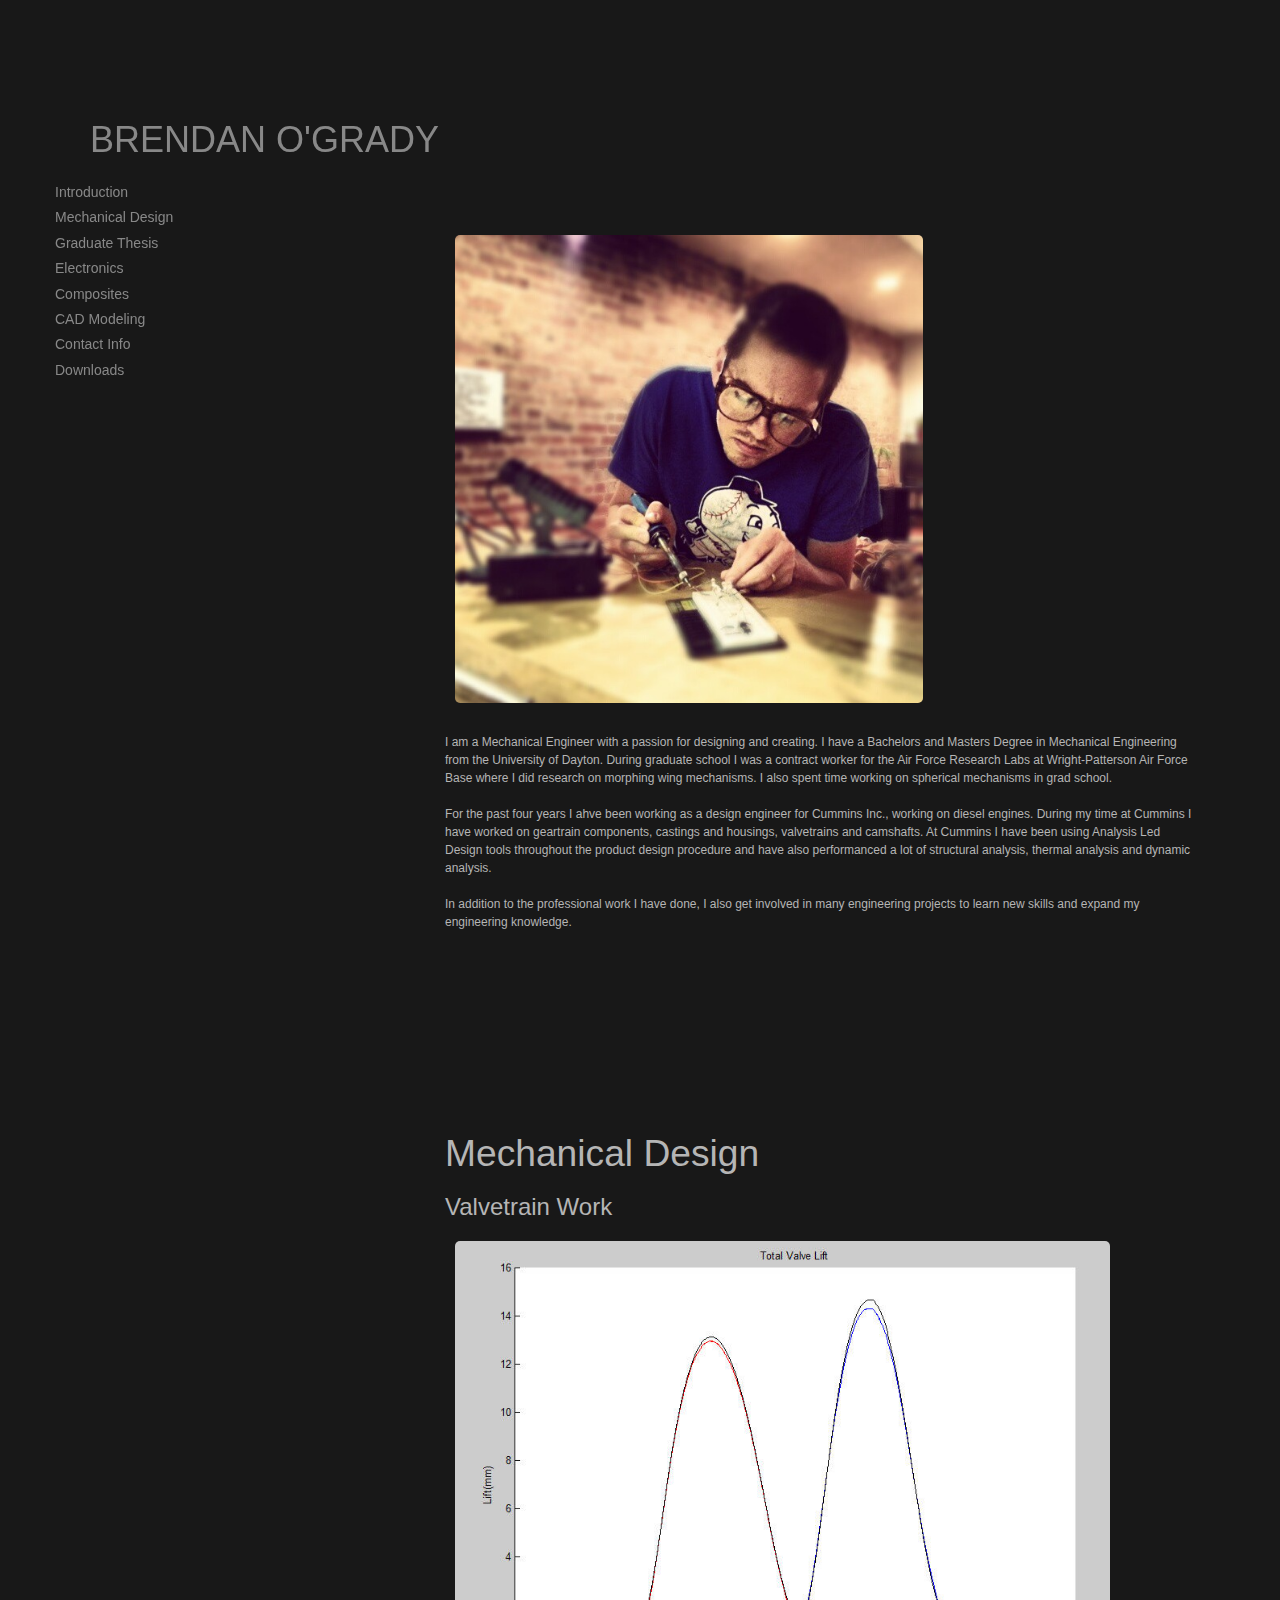
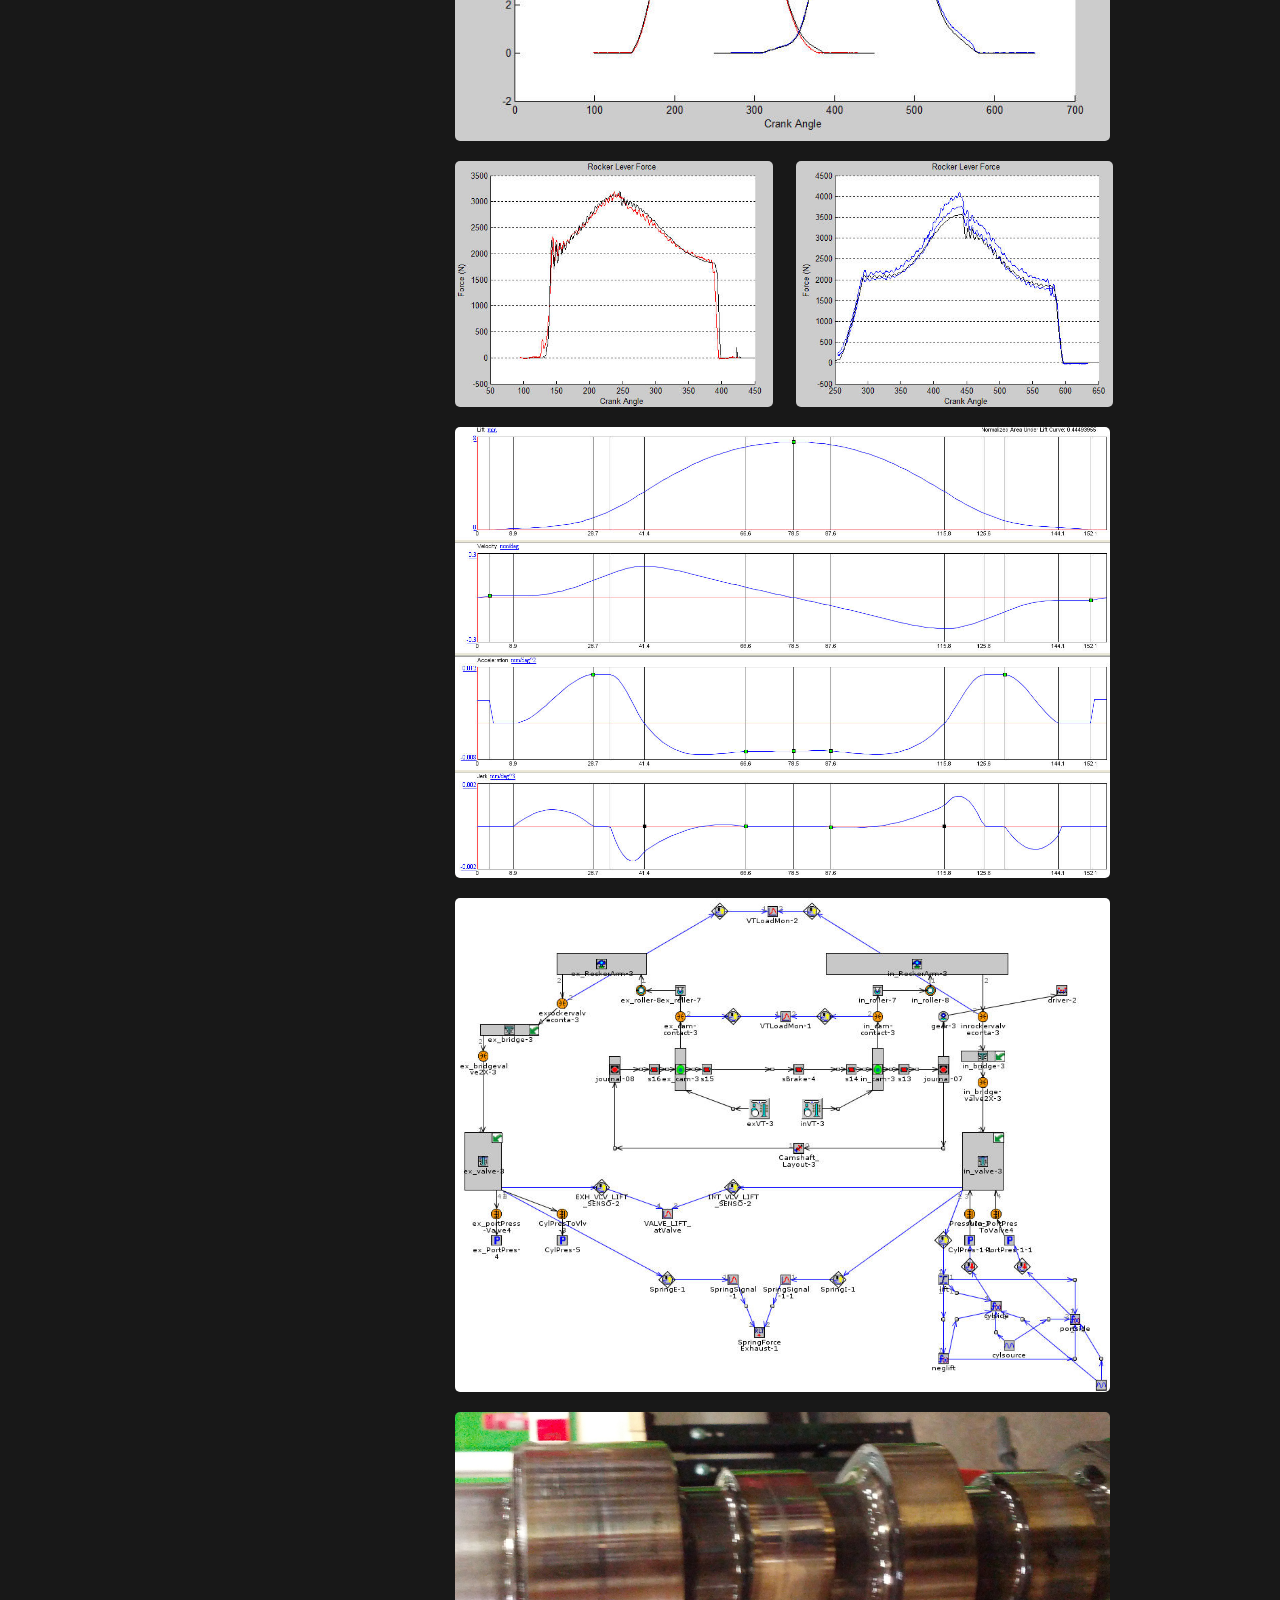
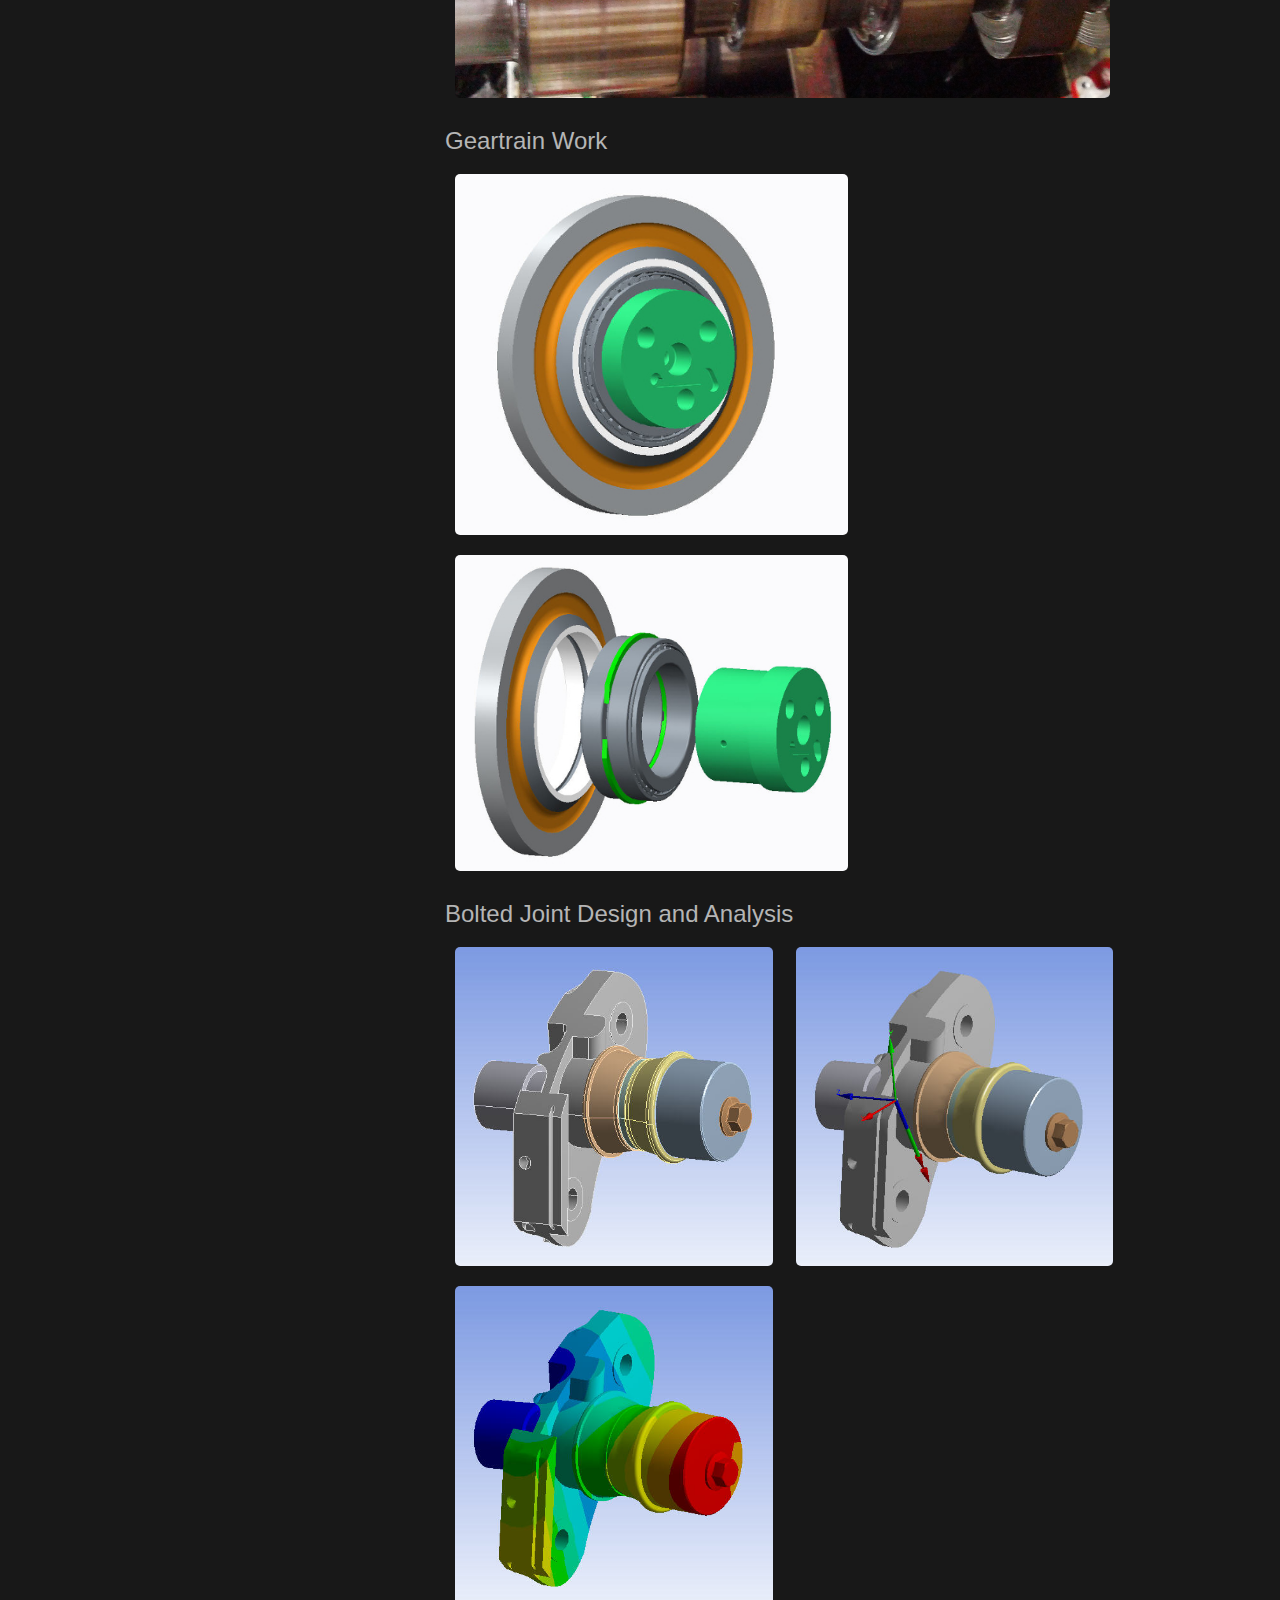
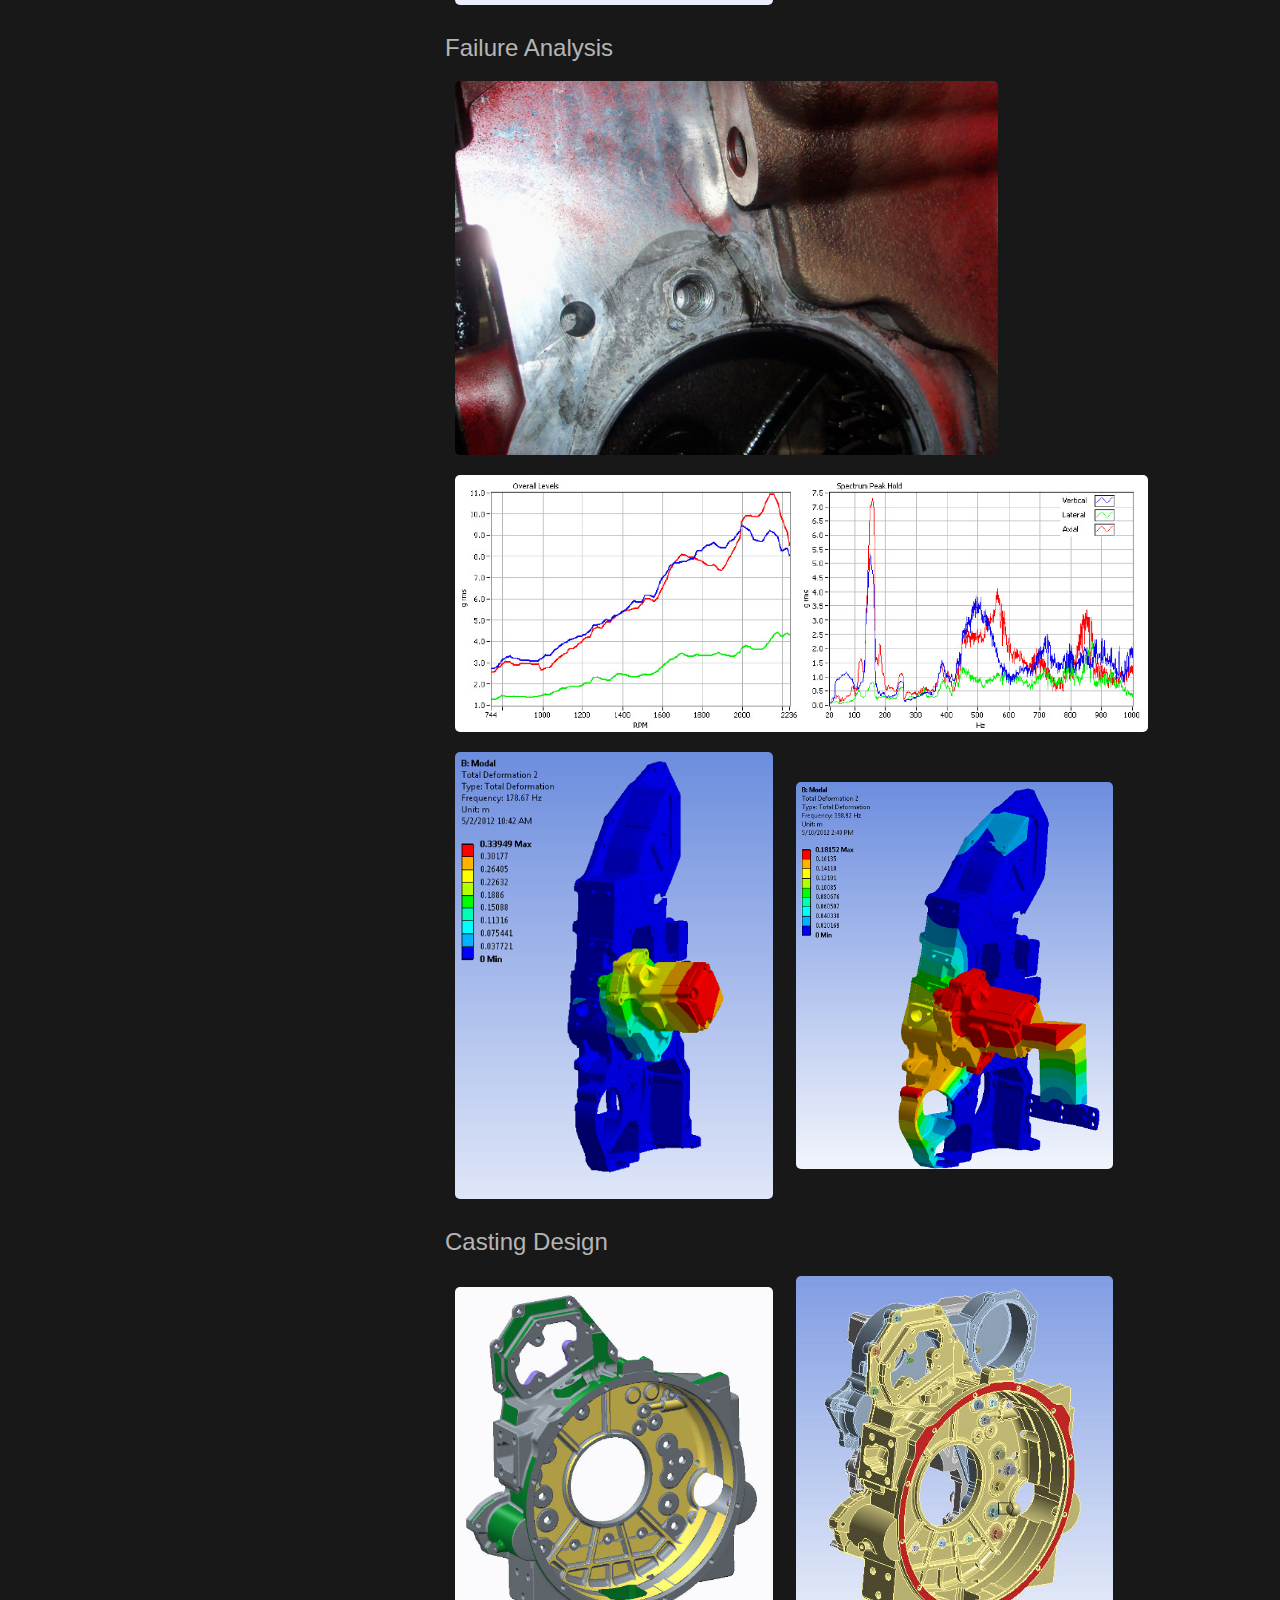
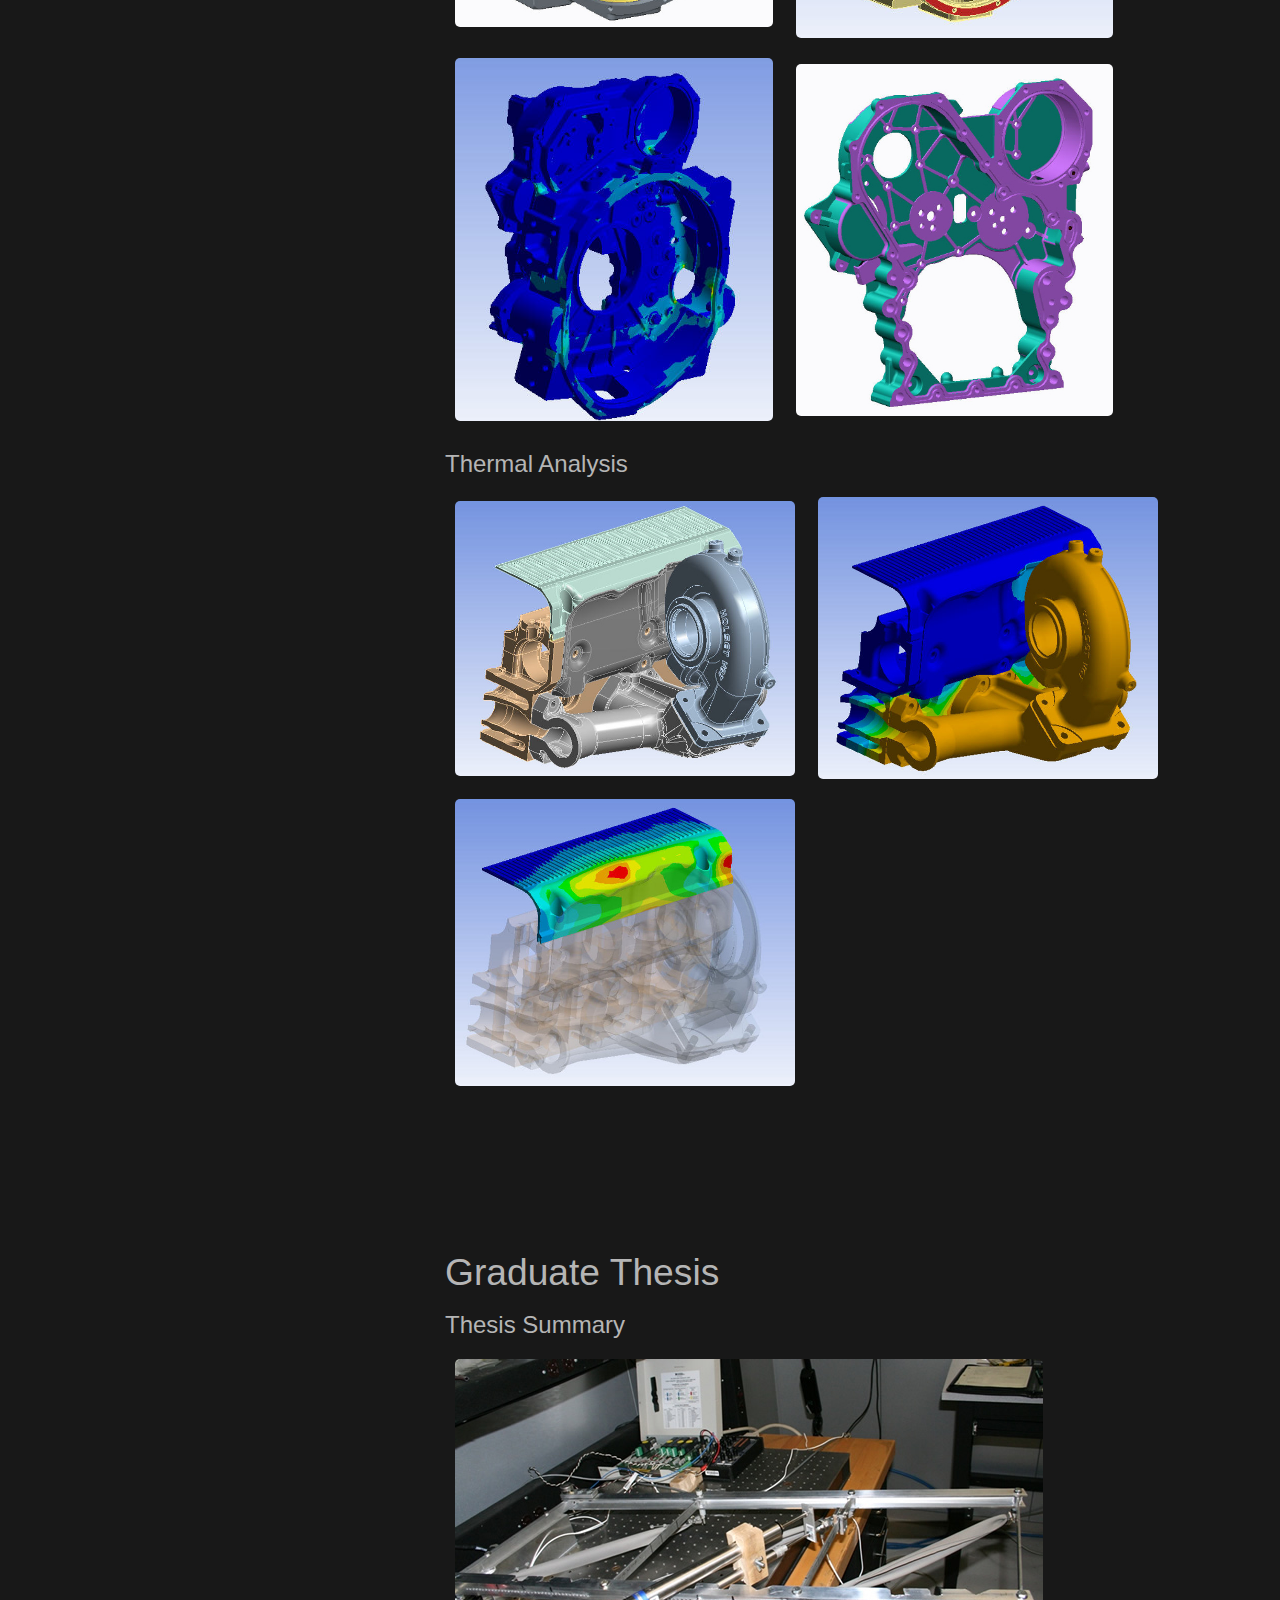
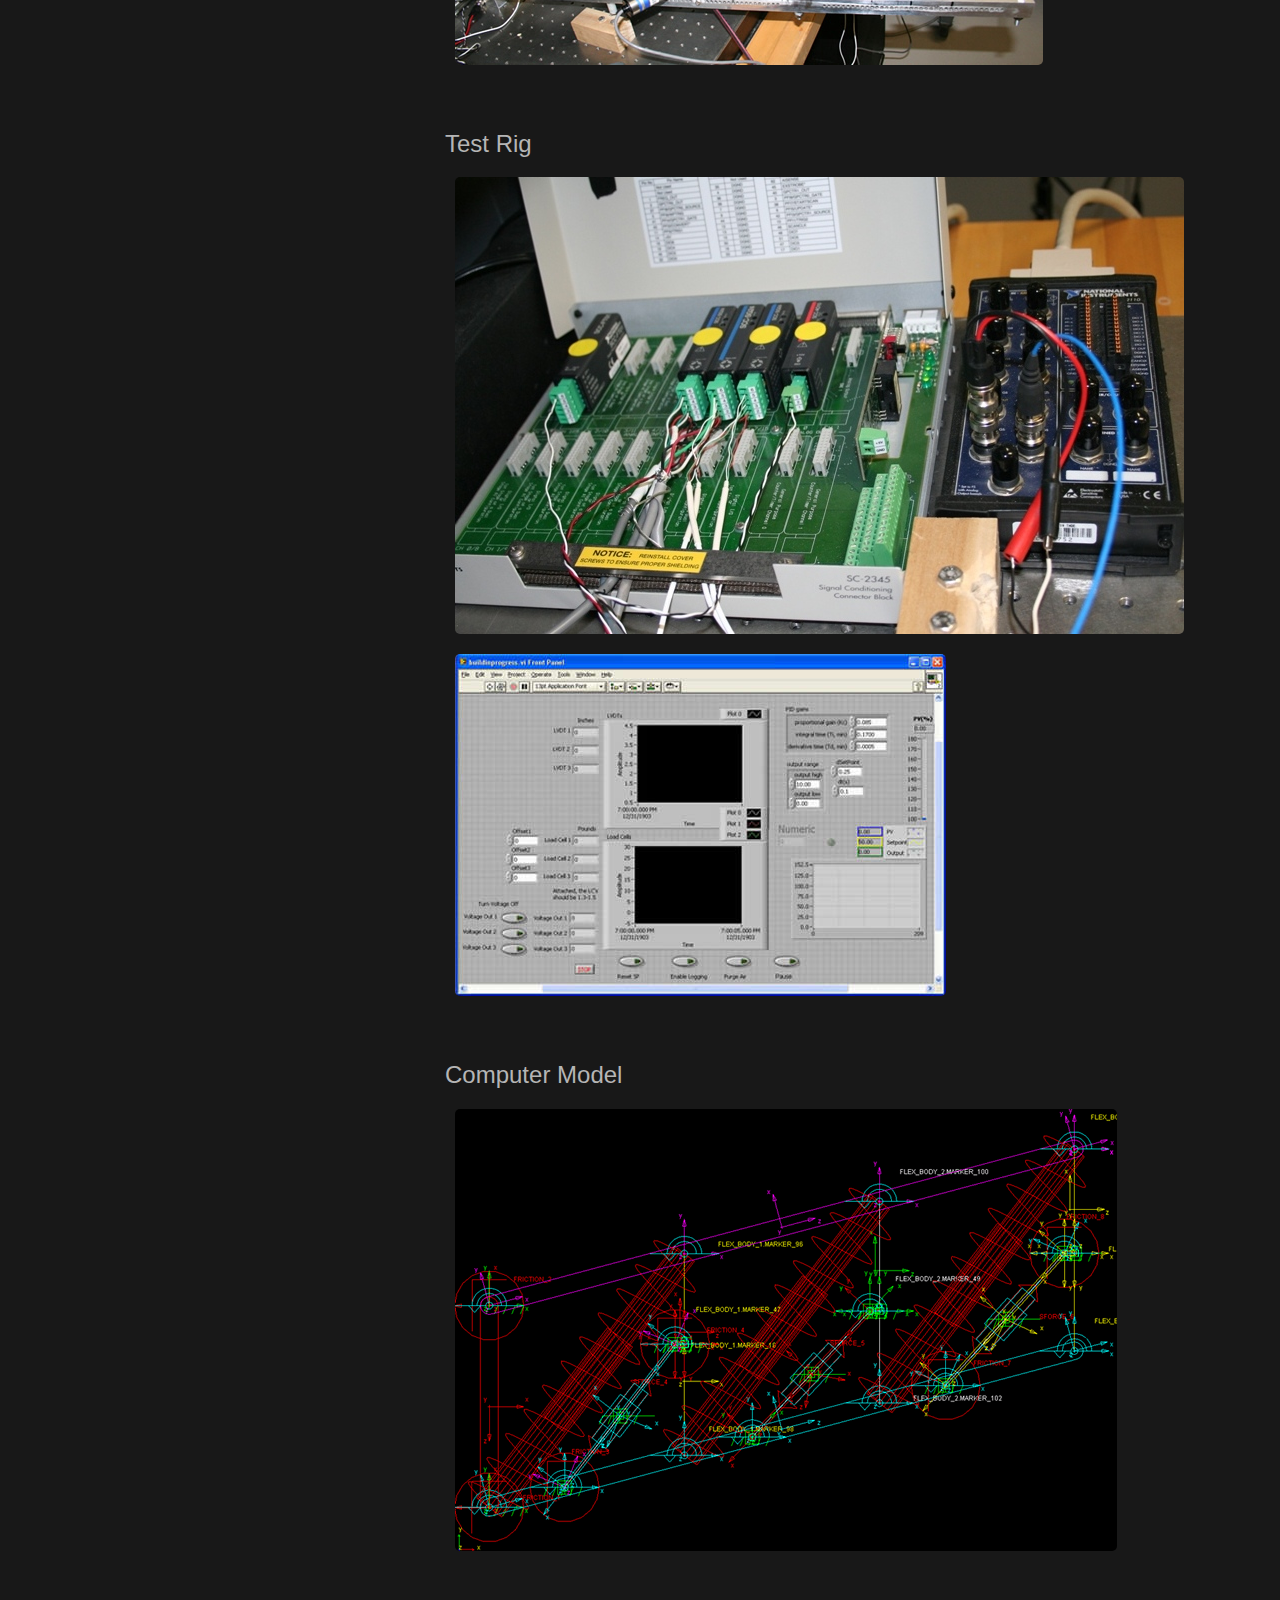
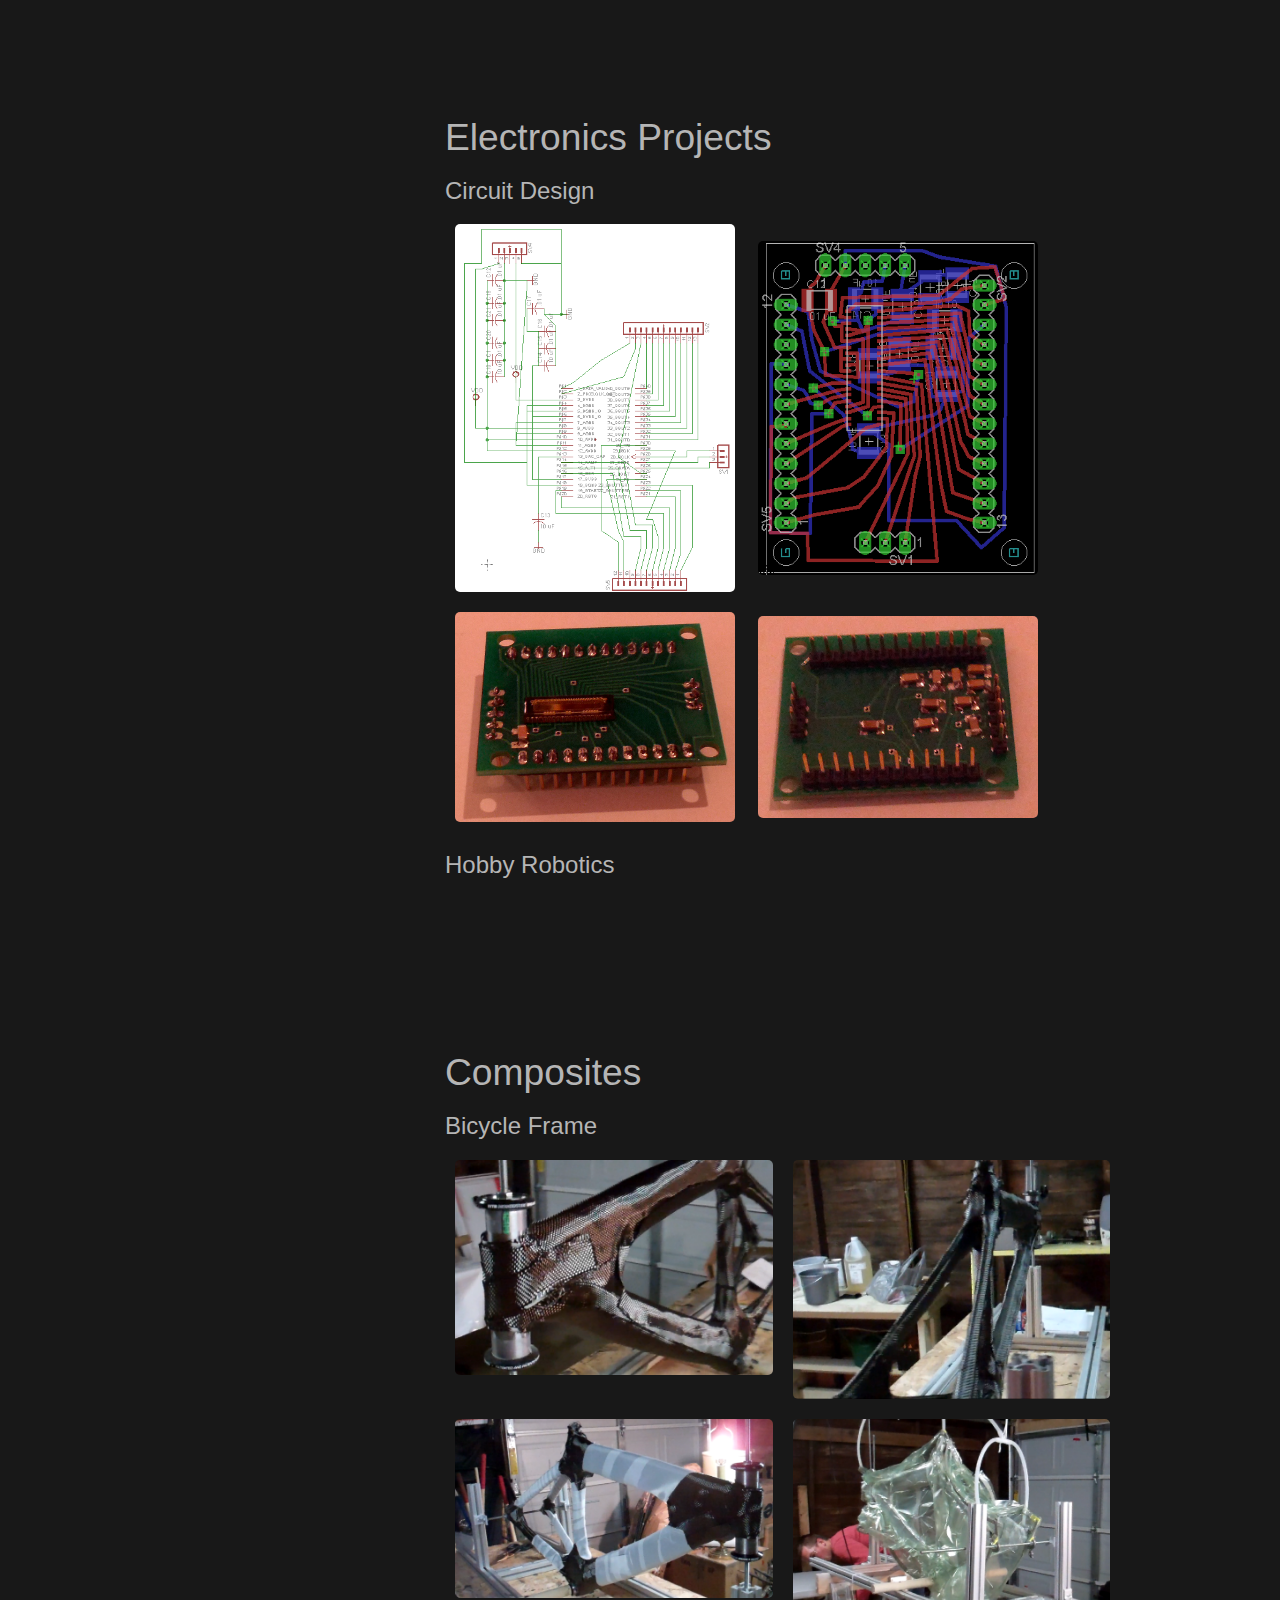
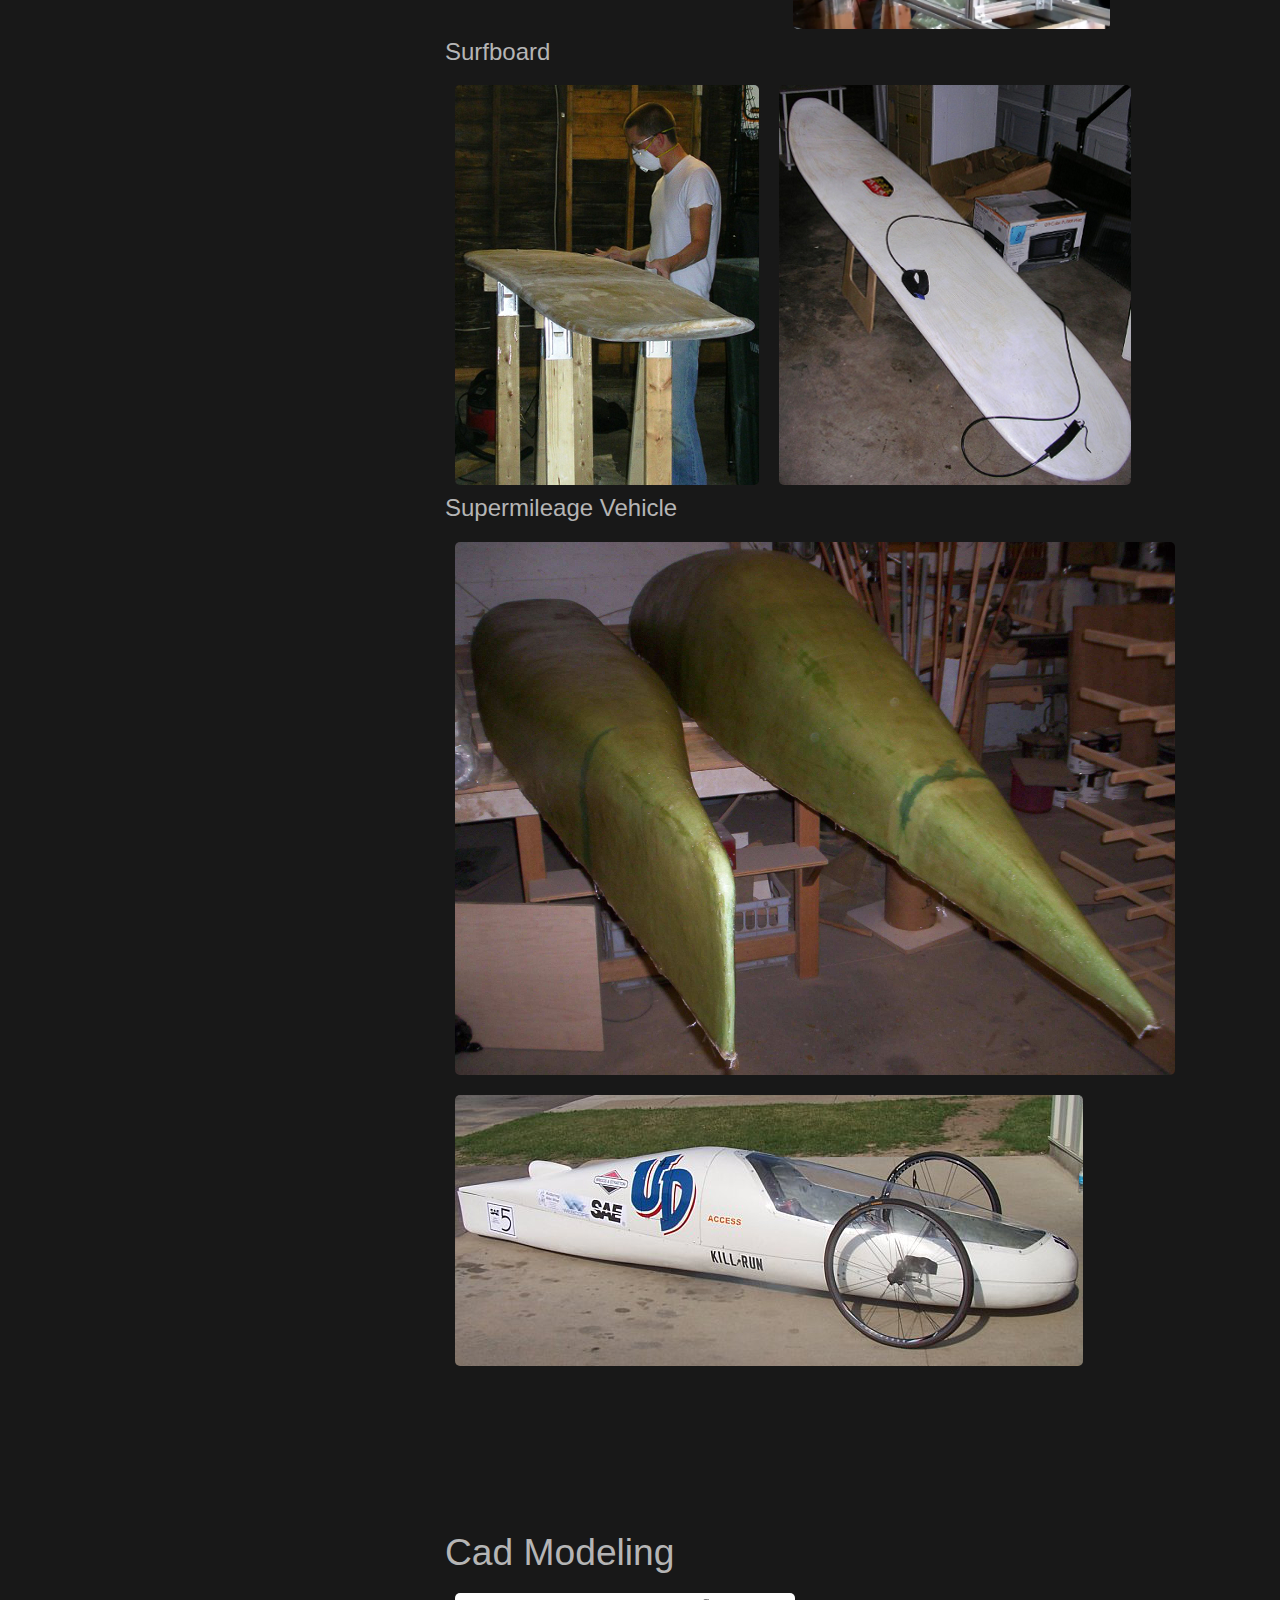
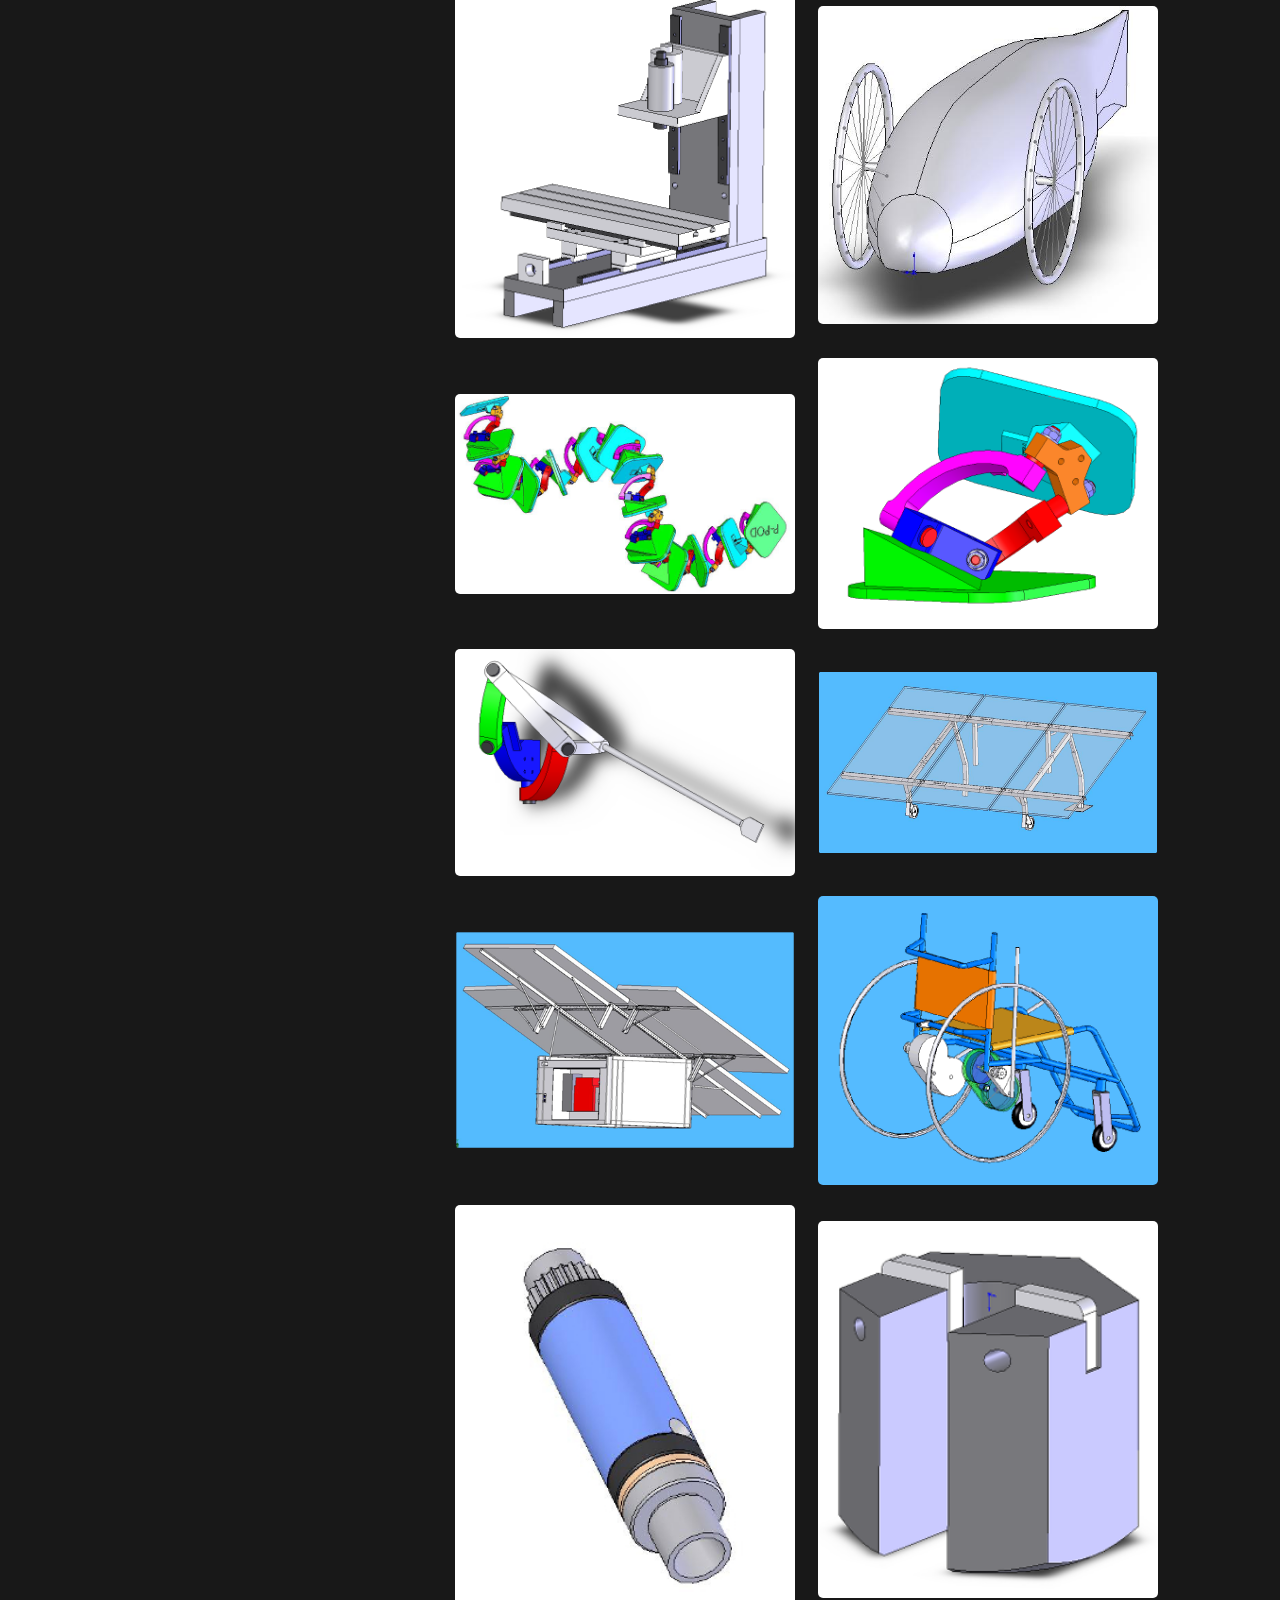
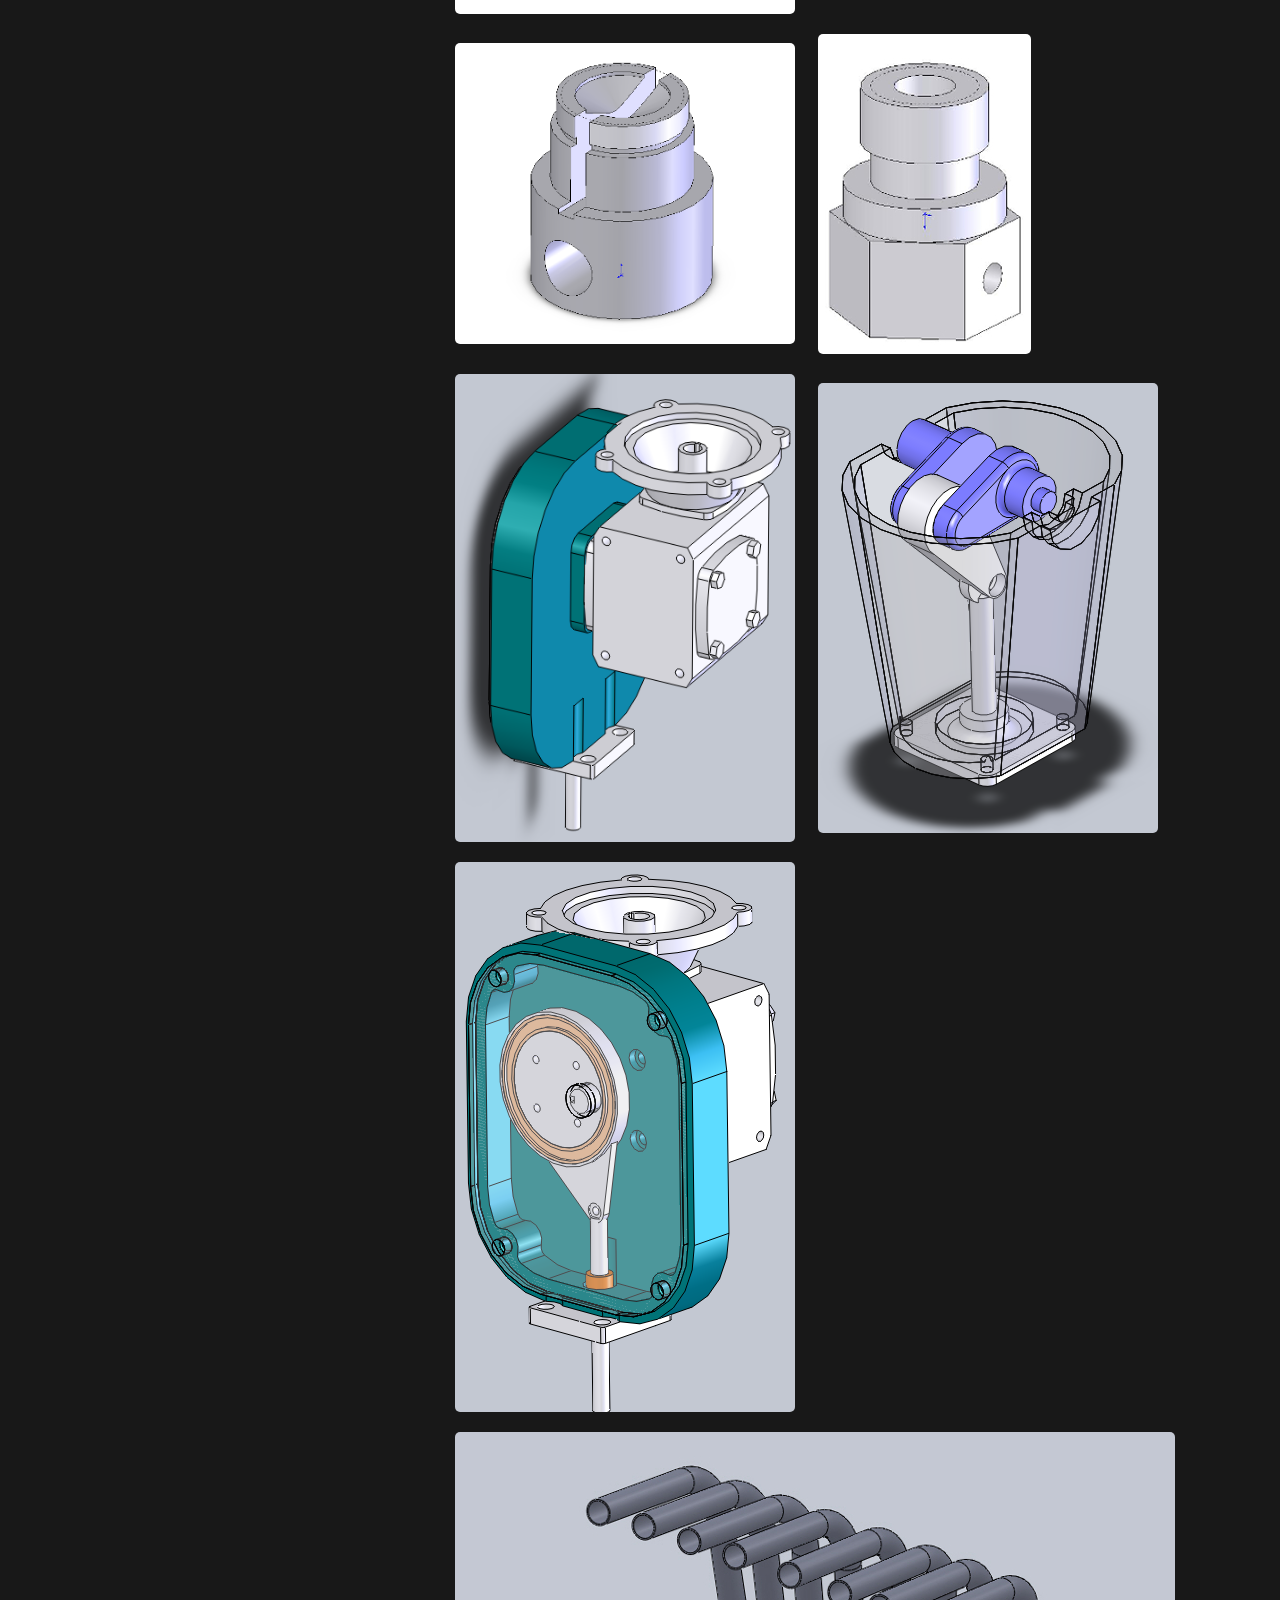
==== index.html @ f072d8fe "correction of index" ====
<!DOCTYPE html>
<html lang="en">
  <head>
    <meta charset="utf-8">
    <meta http-equiv="X-UA-Compatible" content="IE=edge">
    <meta name="viewport" content="width=device-width, initial-scale=1">
    <title>Brendan J. O'Grady</title>

    <!-- Bootstrap -->
    <link href="css/bootstrap.min.css" rel="stylesheet">
    <link href="css/portfolio1.css" rel="stylesheet">

    <!-- HTML5 Shim and Respond.js IE8 support of HTML5 elements and media queries -->
    <!-- WARNING: Respond.js doesn't work if you view the page via file:// -->
    <!--[if lt IE 9]>
      <script src="https://oss.maxcdn.com/libs/html5shiv/3.7.0/html5shiv.js"></script>
      <script src="https://oss.maxcdn.com/libs/respond.js/1.4.2/respond.min.js"></script>
    <![endif]-->
  </head>
  <body>
    

    <!-- jQuery (necessary for Bootstrap's JavaScript plugins) -->
    <script src="https://ajax.googleapis.com/ajax/libs/jquery/1.11.0/jquery.min.js"></script>
    <!-- Include all compiled plugins (below), or include individual files as needed -->
    <script src="js/bootstrap.min.js"></script>
      
      <div id="header-cont" class="row top-spacing">
      
      <div id="headername" class="affix">
            <h1 id="logo"><a href="#index">BRENDAN O'GRADY</a></h1>
          
          
          </div>
<div class="container">
    
    
        
    <div class="row">
      
	    <div class="col-md-4" id="nav-bar">
            
            <div class="affix">
            <!-- <h1 id="logo">BRENDAN O'GRADY</h1> -->
            
	        <ul class="nav">
                
	            <li><h5><a href="#index">Introduction </a></h5></li>
                <li><h5><a href="#mechDe">Mechanical Design</a></h5></li>
                <li><h5><a href="#thesis">Graduate Thesis</a></h5></li>
                <li><h5><a href="#electronics">Electronics</a></h5></li>
                <li><h5><a href="#composites">Composites</a></h5></li>
                <li><h5><a href="#cadmodels">CAD Modeling</a></h5></li>
	            <li><h5><a href="#contact">Contact Info</a></h5></li>
                <li><h5><a href="#downloads">Downloads</a></h5></li>
            </ul>
	    </div>
            </div>
	    <div class="col-md-8" id="main-bar">
            <a name="index"></a>
	        <img id="pic1" src="pics/brendan1.jpg">
      <p>I am a Mechanical Engineer with a passion for designing and creating. I have a Bachelors and Masters Degree in Mechanical Engineering from the University of Dayton. During graduate school I was a contract worker for the Air Force Research Labs at Wright-Patterson Air Force Base where I did research on morphing wing mechanisms. I also spent time working on spherical mechanisms in grad school. <br><br>
            For the past four years I ahve been working as a design engineer for Cummins Inc., working on diesel engines. During my time at Cummins I have worked on geartrain components, castings and housings, valvetrains and camshafts. At Cummins I have been using Analysis Led Design tools throughout the product design procedure and have also performanced a lot of structural analysis, thermal analysis and dynamic analysis.<br><br>
            In addition to the professional work I have done, I also get involved in many engineering projects to learn new skills and expand my engineering knowledge.
            </p>
<br><br>
            <a name="mechDe"></a>
            <p></p>
            
	       <br><br><br><br><br><br><br>

<h2>Mechanical Design</h2>
            
<h3></h3>
<p></p>


<h3>Valvetrain Work</h3>
<!--
<p>At Cummins my primary responsibility is with camshaft design and valvetrain anlaysis. Through this work I have been responsible for updating dynamic analysis models for different engines and creating a camshaft design and optimization methodology.</p>
            
            -->
            
<img  id="Vlift" src="pics2/Vlift.jpg">
<img  id="RLpic" src="pics2/RLforce1.jpg">
<img  id="RLpic" src="pics2/RLforce2.jpg">
            <img  id="Vlift" src="pics2/camDesign.jpg">
            <img  id="Vlift" src="pics2/GTlayout.jpg">
            <img  id="Vlift" src="pics2/cam.jpg">


<h3>Geartrain Work</h3>
<!--
<p>One of the first projects I worked on as Cummins was a geartrain accessory drive. These accessory drives or power take-offs are used to drive external pumps for hydraulics. On this particular project the idler gear was failing. As part of this project I re-designed the idler gear to accomodate a tapered roller bearing that was better able to handle the loads required to drive hydraulic pumps.</p>
-->
<img class="img-responsive" id="GRpic" src="pics2/gearcad.jpg">
<img class="img-responsive" id="GRpic" src="pics2/gearassmcad.jpg">





<h3>Bolted Joint Design and Analysis</h3>
<!--
<p>Correct capscrew number and size as well as assembly procedure is important for ensuring the integrity of fastened components. During my time at Cummins I utilized many tools to design and analysis bolted joint systems.

For issues found in systems where the simplified calculations are not sufficient a more detailed bolted joint analysis was performed using Ansys and the forces and moments acting on the capscrews in a system. All of the work done both calculations and further analysis are based on the bolted joint standard VDI-2230.</p>
-->
<img  id="BJpic" src="pics/bjansys5.jpg">
<img  id="BJpic" src="pics/bjansys2.jpg">
<img  id="BJpic" src="pics/bjansys4.jpg">








<h3>Failure Analysis</h3>
<!--
<p>During testing when a component fails the approach taken to analysis the failure is a physics based approach that steps through a fault tree of possible failure modes and based on measurements, testing or analysis aims to define the root cause and propose solutions.</p>
<br><br>
           --> 
<img  id="ghpic" src="pics2/ghcrackpic.jpg">
<!--
<p>In the example shown the system being tested was a geartrain accessory drive with a hydraulic pump attached directly to the housing. The mass of the pump puts a bending moment on the gear housing and also changes the natural frequency of the system. The physics based approach to root cause investigation starts by defining the problem and splitting up the cause with the system having higher loading than it was designed for, or having insufficient strength. In this case the latter item leads you to investigate the material properties of the failed component as well as look at the crack initiation and propogation. Then investigating if the system was loaded higher than what it was designed for leads into looking. It was found that the natural frequency of the pump system was excited by engine firing. The analysis correlated well with actual vibration test data.</p>
     -->       
<img  id="datapic" src="pics2/ghcrackdata.png">
            <img  id="crackpic" src="pics2/ghcrackansys.png">
            <img  id="crackpic" src="pics2/ghcracksol.png">
            


<h3>Casting Design</h3>
<!--
<p>As part of severel projects I have worked on castings such as flywheel housings and gear housings and have done solid modeling for the base casting and machining models as well as structural analysis.</p>
-->
<img  id="castpic" src="pics2/fwhcad.jpg">
<img  id="castpic" src="pics2/fwhansys.jpg">
<img  id="castpic" src="pics2/fwhansys1.jpg">
<img  id="castpic" src="pics2/ghcad.jpg">
            




<h3>Thermal Analysis</h3>
<!--
<p>In many instances design changes can lead to certain components having a higher heat input than they were designed for. On a heat shield project I needed to figure out if moving the turbocharger position would cause thermal issues on a composite part. Through setting up a thermal analysis model I was able to define the severity of the increase in temperature and also propose options for the types of heat shields that would allow the component to survive.</p>
-->
<img  id="HSpic" src="pics2/hsthermansys.jpg">
<img  id="HSpic" src="pics2/hsthermansys3.jpg">
<img  id="HSpic" src="pics2/hsthermansys2.jpg">
            
            
<a name="thesis"></a>
            <p></p>
            <br><br><br><br><br><br><br>

            
<h2>Graduate Thesis</h2>

<h3>Thesis Summary</h3>
<!--
<p>During graduate school my thesis work consisted of morphin wing mechanisms research. The model used was a simplified morphing wing mechanism that allows the swing angle and the chord length to be adjusted. As the wing is continually made lighter and lighter the assumption is that the flexibility of the system will increase. The research aimed to investigate the optimal actuator placement with increased flexibility. Both a dynamic simulation modle and experimental test setup was used for the research. The test setup was designed in solidworks and built with LabView to control the test setup and integrate all fo the sensors. A DOE was run with the setup and the results used to calibrate the computer simulation model.</p>
-->

<img class="img-responsive" id="pic2" src="pics/ThreeCellTestSetup.jpg">
<br><br>
<h3>Test Rig</h3>
<!--
<p>The test setup consisted of the wind mechanism with disctrete connection points for the actuator placement and flexible spars. The test setup was actuated by pneumatic cylinders that were supplied air by pressure regulators controlled by LabView. LabView was also used for all of the sensor integration. The sensors included and LVDT to measure the stroke of the pnuematic cylinders, in-line load cells to measure the force applied and a potentiometer used as a rotary encoder to measure the angular position of the wing mechanism.</p>
-->
<img class="img-responsive" id="pic2" src="pics/ThreeCellDAQ.jpg">
<img class="img-responsive" id="pic2" src="pics/ThreeCellScreen.jpg">
<br><br>
<h3>Computer Model</h3>
<!--
<p>MSC adams was used for the dynamic simulation of the wing mechanism, initially a model of the wind was built then the model was parameterized and MATLAB/Simulink was used to update the model based on parameter changes as well as execute the model as part of a larger optimization script. Since the main research topic was investigating actuator placement as flexibility changes, NASTRAN was also used to iterate through changes in link flexibility to input the modal frequencies into the ADAMS model.</p>
-->
<img class="img-responsive" id="pic2" src="pics/ThreeCellAdams.png">

            
<a name="electronics"></a>
            <p></p>
            
<br><br><br><br><br><br><br>

<h2>Electronics Projects</h2>


<h3>Circuit Design</h3>
<!--
<p>As part of a laser distance sensor project, I designed the break out board circuit for the CMOS line-scan sensor. The board schematic was designed made in EaglePCB software as well as the board routing. The challenge was to create as small of a footprint as possible. </p>
-->
<img  id="LDSpic" src="pics2/cmosbb_shm.png">
<img  id="LDSpic" src="pics2/cmosbb_trace.png">
    <img  id="LDSpic" src="pics2/LDS_board1.jpg">
<img  id="LDSpic" src="pics2/LDS_board2.jpg">



<!--<img class="img-responsive" id="pic2" src="pics/acservodrive.jpg">-->





<h3>Hobby Robotics</h3>
            <!--
<p>Both electronics and computer science have always been an interest of mine. Hobby robotics projects have helped me learn more about electronics, microcontrollers, motor control and computer science concepts.</p>
<p>For the two wheeled robot I used a raspberry pi to provide the brains of controlling the robot and an arduino to control the motors and distance sensors, with serial communication between the two.</p>
-->
        <a name="composites"></a>
            <p></p>

<br><br><br><br><br><br><br><br>

<h2>Composites</h2>

<h3>Bicycle Frame</h3>
<!--<p>A project to build a mountain bike frame</p>-->
<img class="img-responsive" id="Vpic2" src="pics2/compbike1.png">
<img class="img-responsive" id="Vpic2" src="pics2/compbike2.png">
<img class="img-responsive" id="Vpic2" src="pics2/compbike3.png">

<img class="img-responsive" id="Vpic2" src="pics2/compbike5.png">

<br><br>
<h3>Surfboard</h3>
<img class="img-responsive" id="Spic2" src="pics2/surfboardbuild.jpg">
<img class="img-responsive" id="Spic2" src="pics2/surfboard.jpg">
            
<br><br>
            
<h3>Supermileage Vehicle</h3>
<img class="img-responsive" id="pic2" src="pics2/compositecar.jpg">
<img class="img-responsive" id="pic2" src="pics2/SMV.jpg">


<a name="cadmodels"></a>
            <p></p>

<br><br><br><br><br><br><br>
            
            
<h2>Cad Modeling</h2>
   <!--    <p>Solid modeling experience in both Proe/Creo and Solidworks.</p>     -->
<img id="halfpic" src="pics2/cncmill.png">
<img id="halfpic" src="pics/smvmodel.jpg">
<img id="halfpic" src="pics2/snakeppod.jpg">

<img id="halfpic" src="pics2/PPod.png">

<img id="halfpic" src="pics2/Rowbot.png">
<img id="halfpic" src="pics/solar1.png">
<img id="halfpic" src="pics/solar3.png">
<img id="halfpic" src="pics2/finaldesignback.gif">
<img id="halfpic" src="pics2/Spindle.jpg">
<img id="halfpic" src="pics2/JackParts_1.png">
<img id="halfpic" src="pics2/JackParts_2.png">
<img  src="pics2/breathervalve.jpg">


            <img id="elpump" src="pics2/Elec_pump2.png">
            <img id="elpump" src="pics2/Elec_pump1.png">
            <img id="elpump" src="pics2/Elec_pump3.png">
            

<img  src="pics2/FireplaceBlowerGrate.JPG">
<img id="halfpic" src="pics2/Gasifer.JPG">
<img id="halfpic" src="pics2/gearassmcad.jpg">
            <img id="castpic" src="pics2/LPbase_casting.png">
<img id="castpic" src="pics2/LPbase_machining.png">





            <a name="contact"></a>
            <p></p>

<br><br><br><br><br><br><br>

<h2>Contact Info</h2>
            
            <h4>Brendan O'Grady</h4>
            <h4>Email: <a href="mailto:ogradybj@gmail.com">ogradybj@gmail.com</a></h4>




<a name="downloads"></a>
            <p></p>

<br><br><br><br><br><br><br>

<h2>Downloads</h2>
            <h4><a href="http://files/BrendanOGrady.pdf">Brendan O'Grady Resume</a></h4>
            <h4><a href="http://files/BrendanOGradyPortolio2010.pdf">2010 Portfolio</a></h4>
            







            
         
            
            

	    </div>
        </div>
    </div>
	    <div id="footer"></div>


      
      
  </body>
</html>
---- css/portfolio1.css ----
.top-spacing {
           
}


#header-cont {
    width:100%;
    height: 100px;
    
    
    }
    
#headername {
    
 left: 90px; 
    position: fixed;
    height: 100px;
    top: 0;
    width: 100%;
    z-index: 100;
    margin-top:100px;
}
    
#nav-bar {
 margin-top:150px;   
    
    
    
}

h1 .logo {
    margin: 5px;
    
}
#pic1 {
    
    width: 65%;
    margin-bottom: 20px;
    
}
#Spic2 {
    
    float: left;
    
}
#Vpic2 {
    
    width: 45%;
    float: left;
    
}

#GRpic {
    width: 55%;  
    height: auto;
}

#BJpic {
    width: 45%;  
    height: auto;
}
#RLpic {
    width: 45%;  
    height: auto;
}
#Vlift {
    width: 90%;  
    height: auto;
}


#ghpic {
    width: 75%;  
    height: auto;
}
#HSpic {
 width:48%;   
    
}
#datapic {
    width: 95%;
    
}

#crackpic {
    width: 45%;
    
}
#castpic {
    width: 45%;
    
}
    
#LDSpic {
    width: 40%;
       
}
   
#elpump {
 width: 48%;   
    
}

#halfpic {
 width: 48%;   
    
    
}


img {
    padding: 10px;  
    border-radius: 15px;
}

body {
    background-color: #181818;
    color: #B5B5B5;
    font: 120%/1.5em "Helvetica Neue", Helvetica, Arial, Geneva, sans-serif;
    margin: 25px;
    
}

div {
    padding: : 5px;
    border-width: 4px;
}


a:link {color:#888888;}      /* unvisited link */
a:visited {color:#929292;}  /* visited link */
a:hover {color:#FFFFFF;
    text-decoration: none}  /* mouse over link */
a:active {color:#FFFFFF;}  /* selected link */

a {
    text-decoration: none;
    
}


ul {
    
    list-style-type: none;
}

ul .nav-bar-links {
    font-size: 15px;
}
    
h2 {
 font-size:310%;  
    
}

#footer {
    width: 100%;
    height: 50px;
    clear: both;
}


#bod {
    padding-top: 20%;
    
}

#main-bar {
    
  margin-top:200px;
}
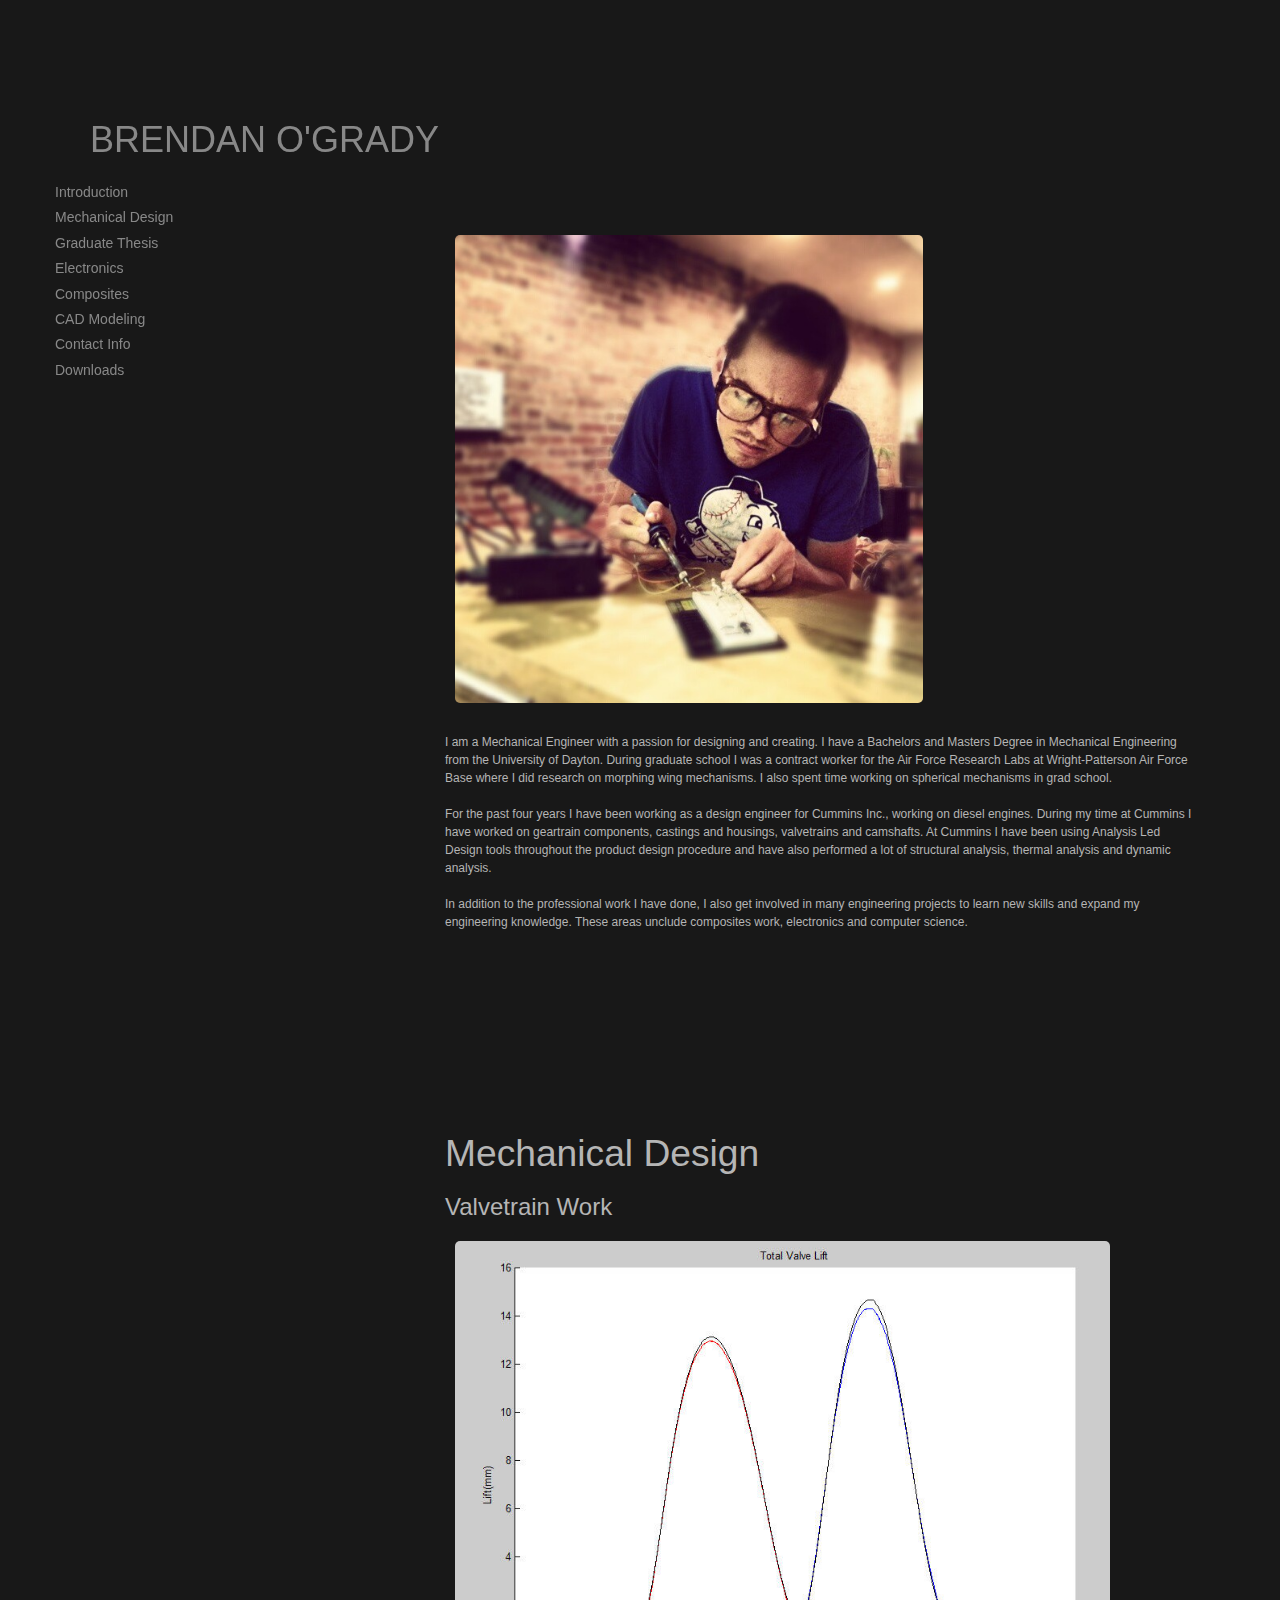
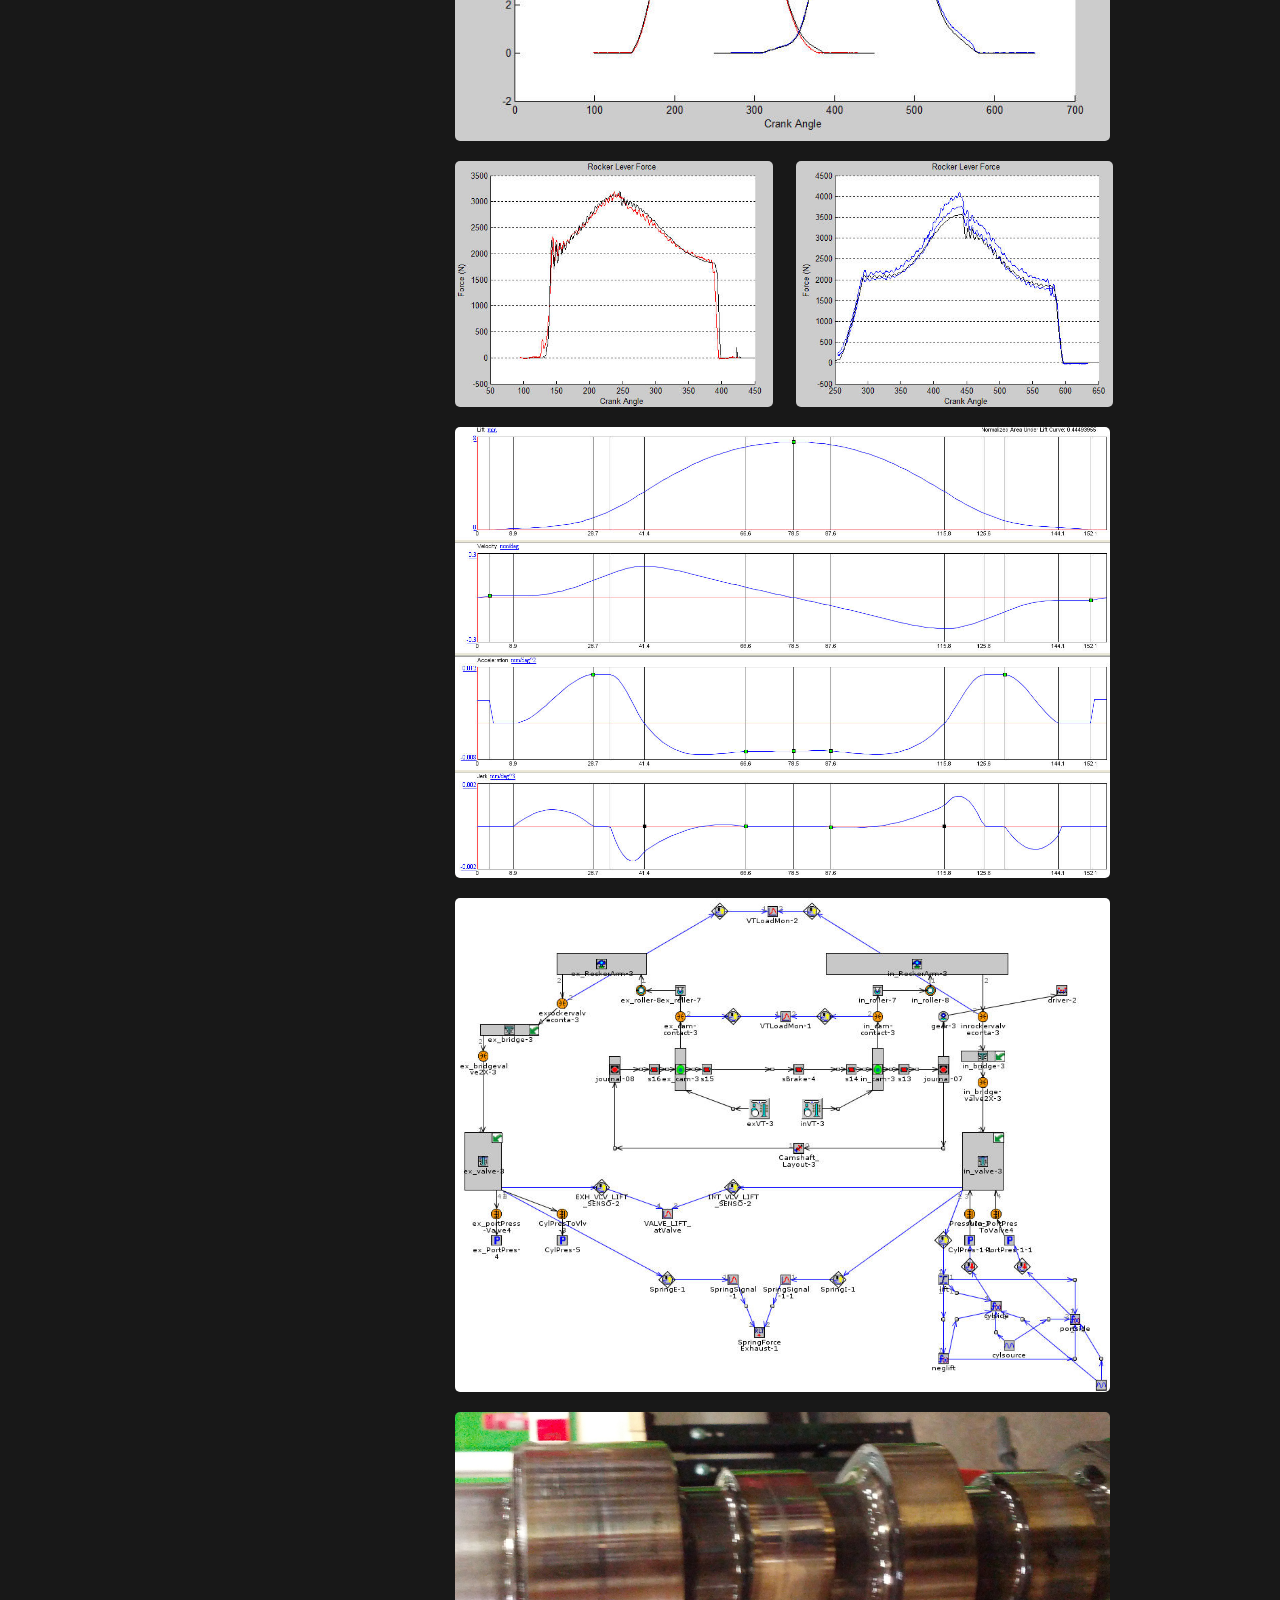
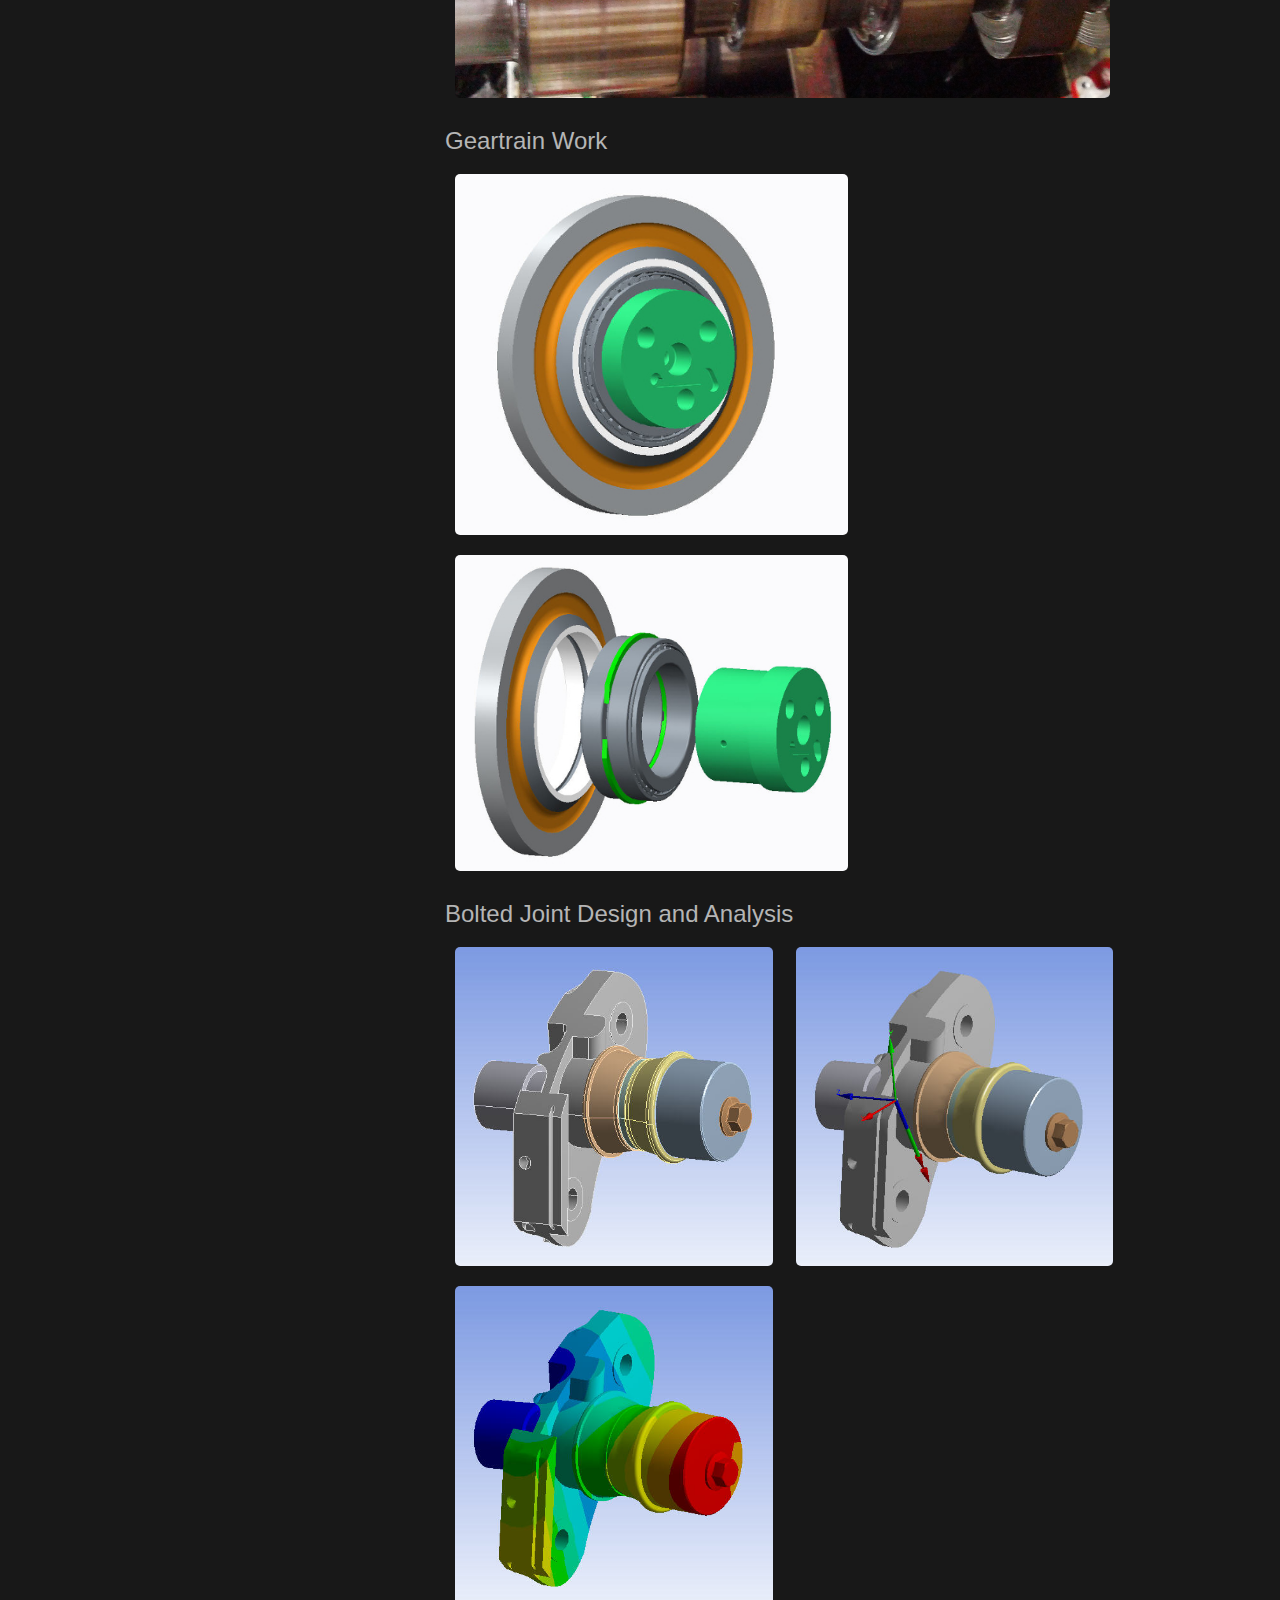
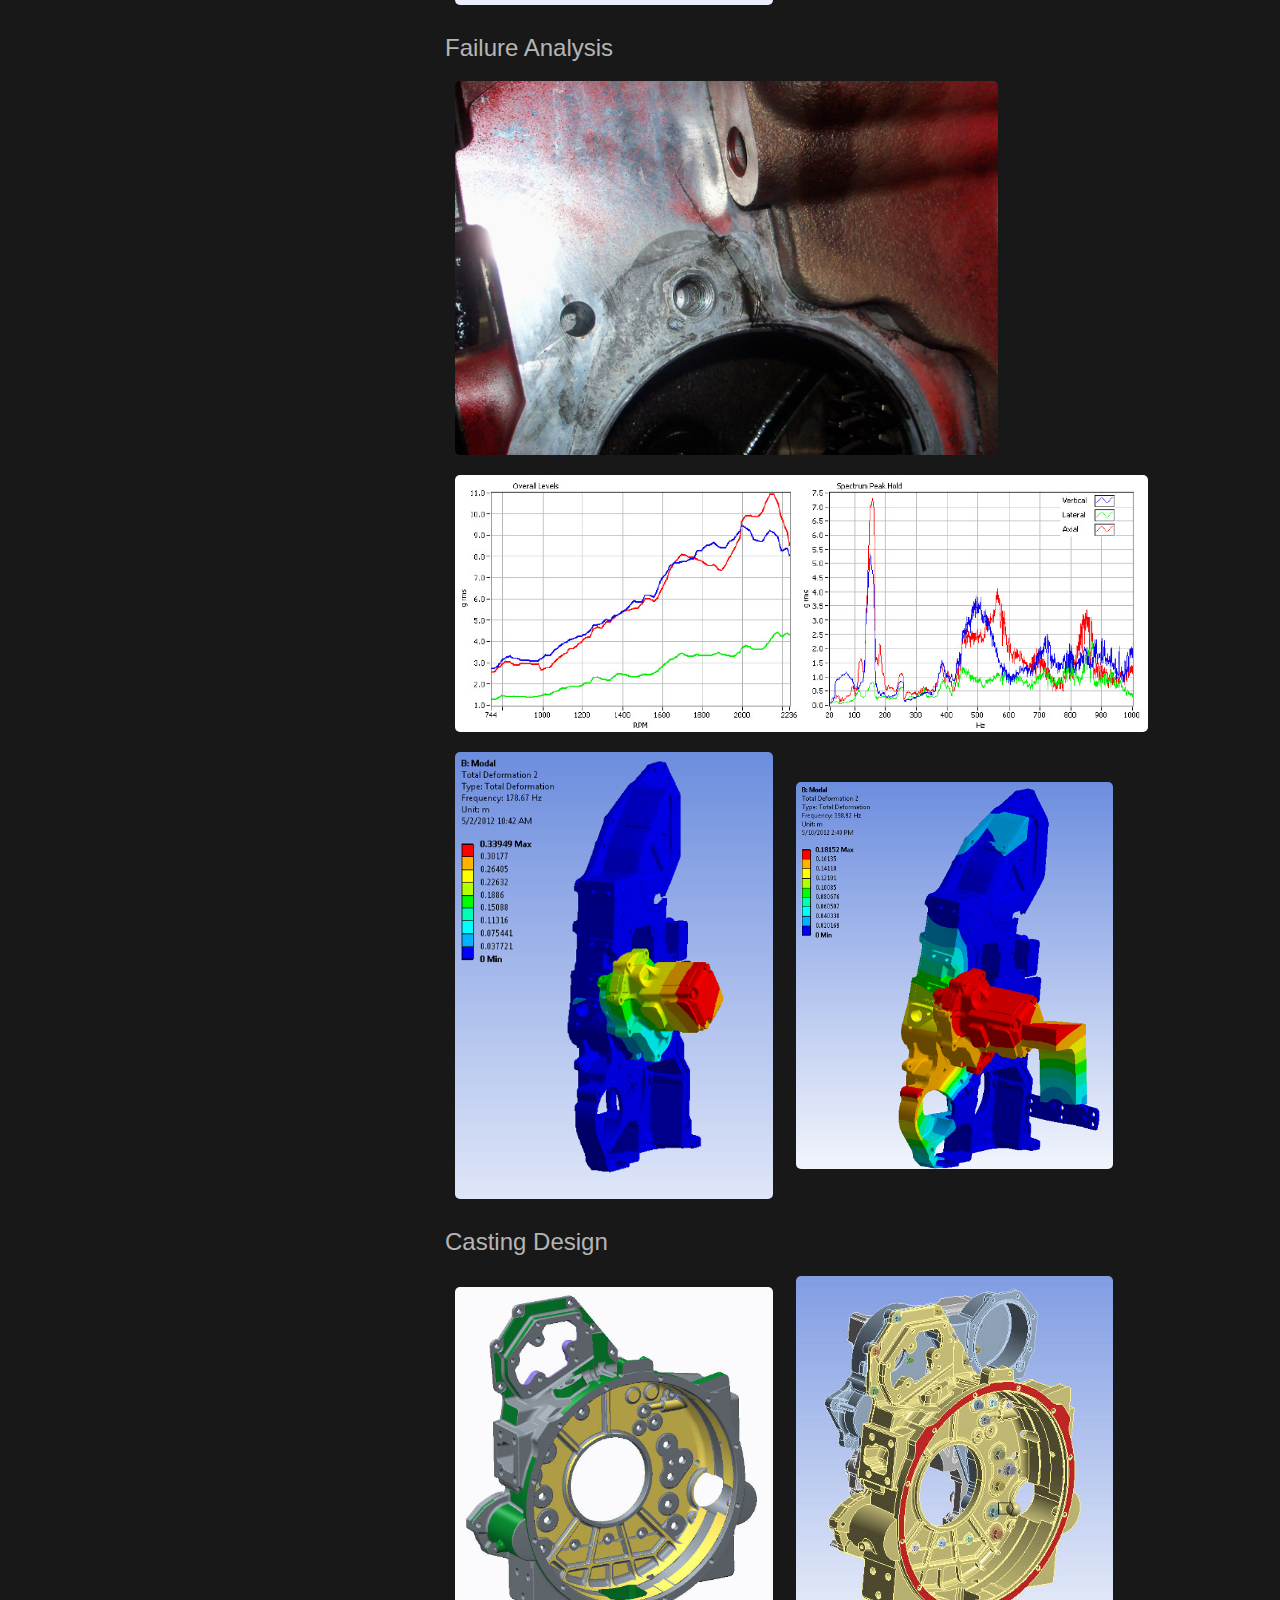
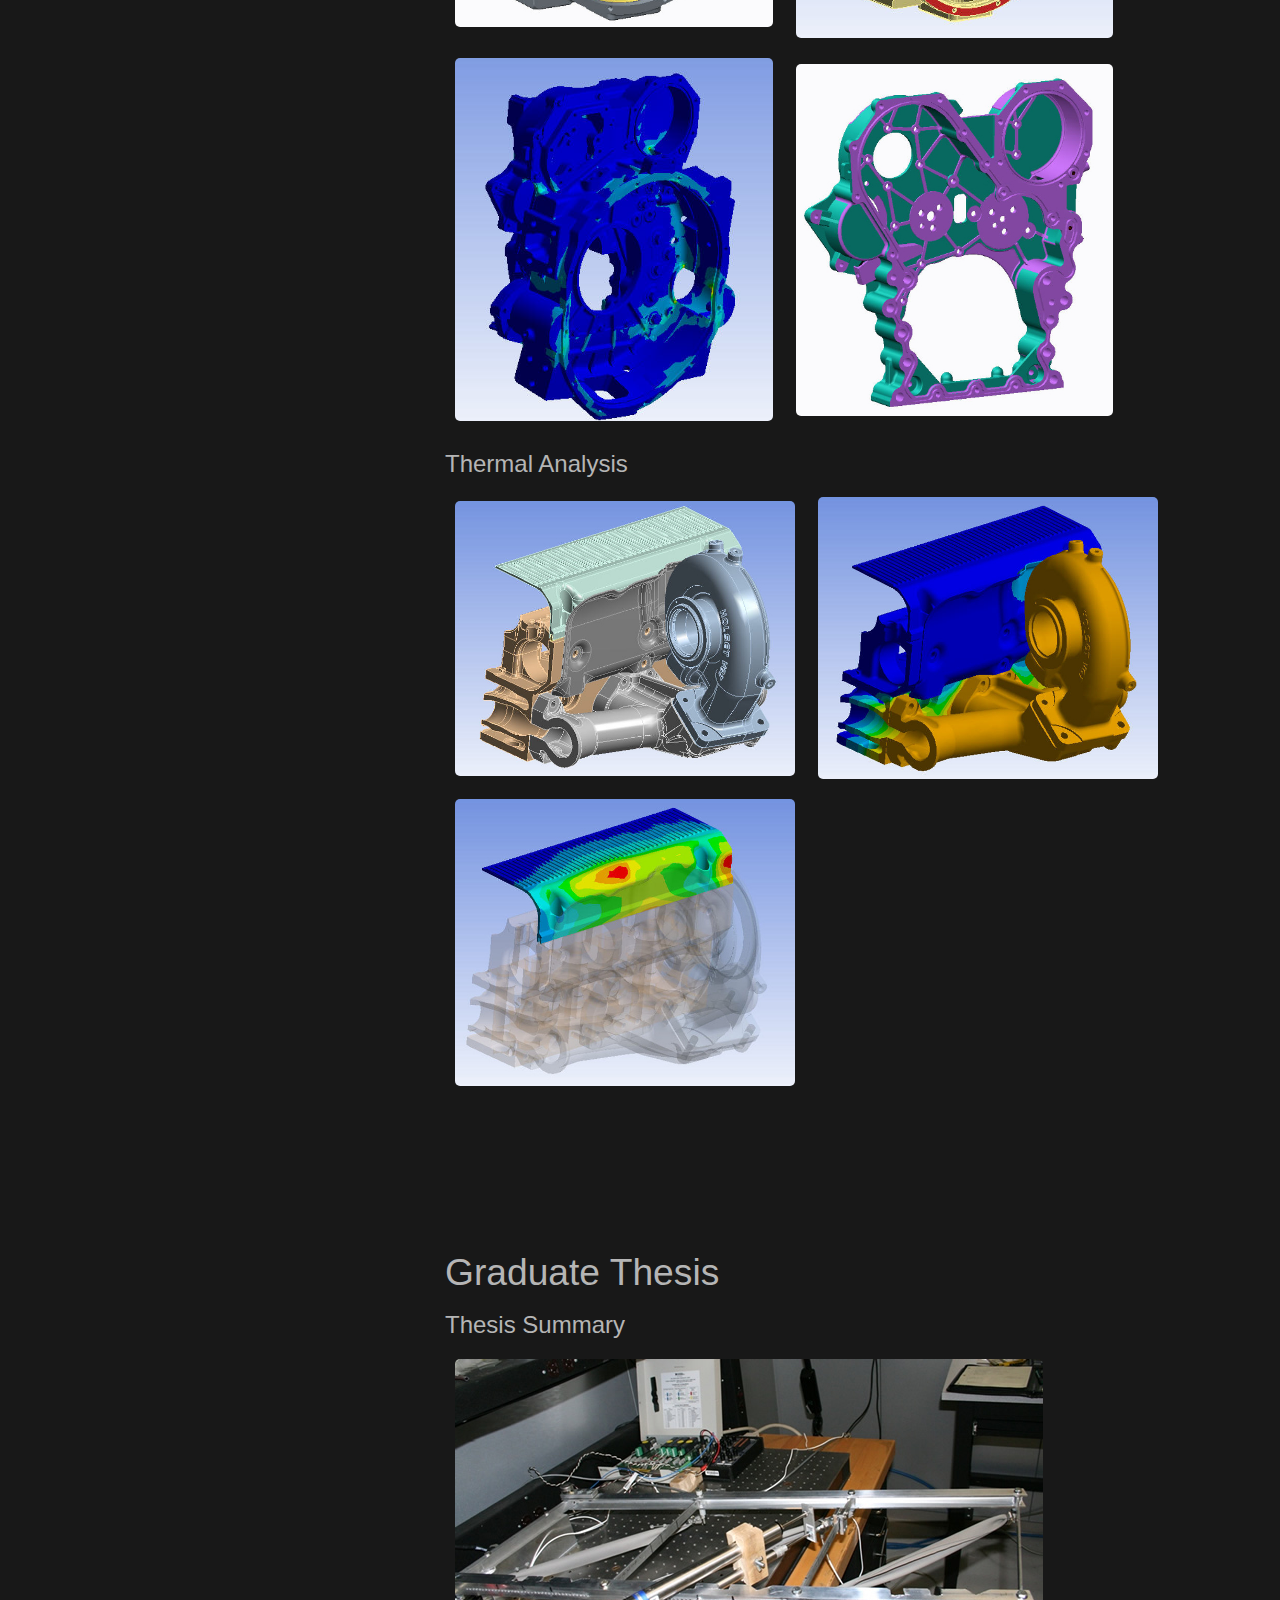
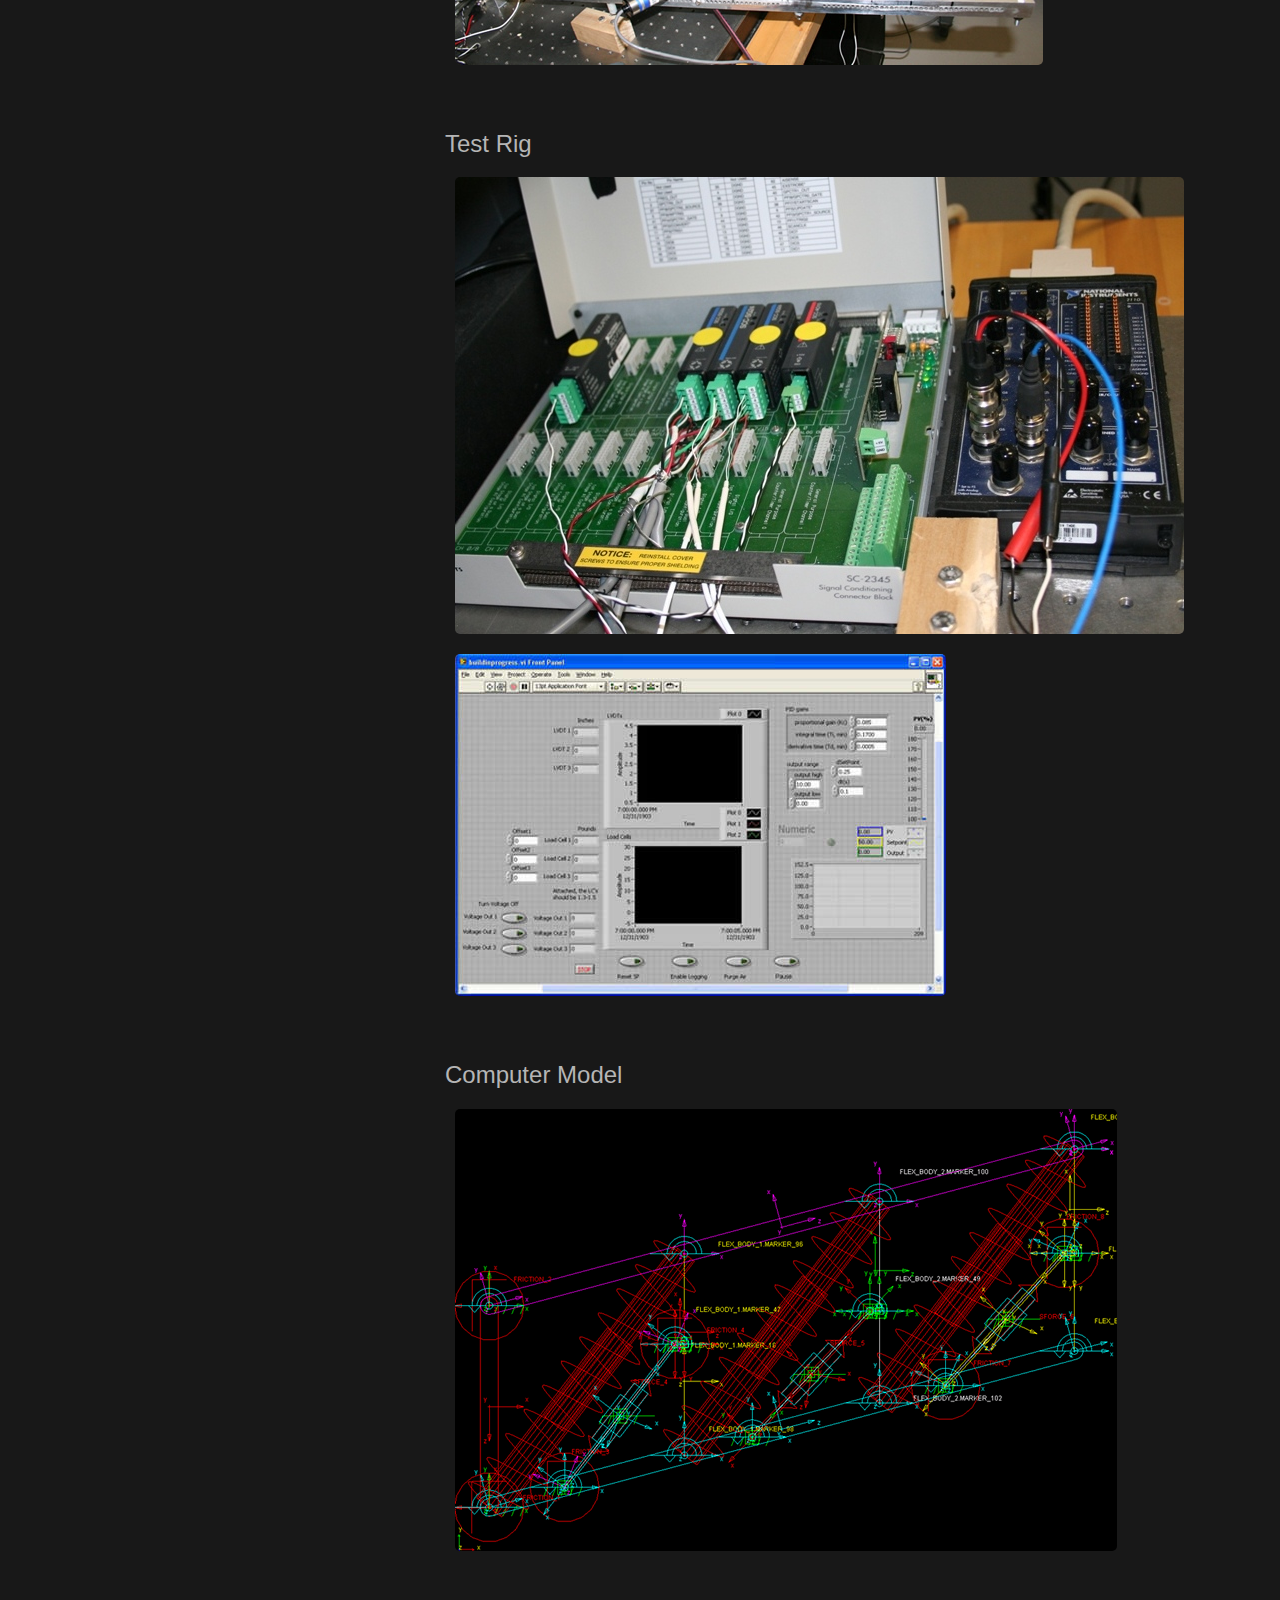
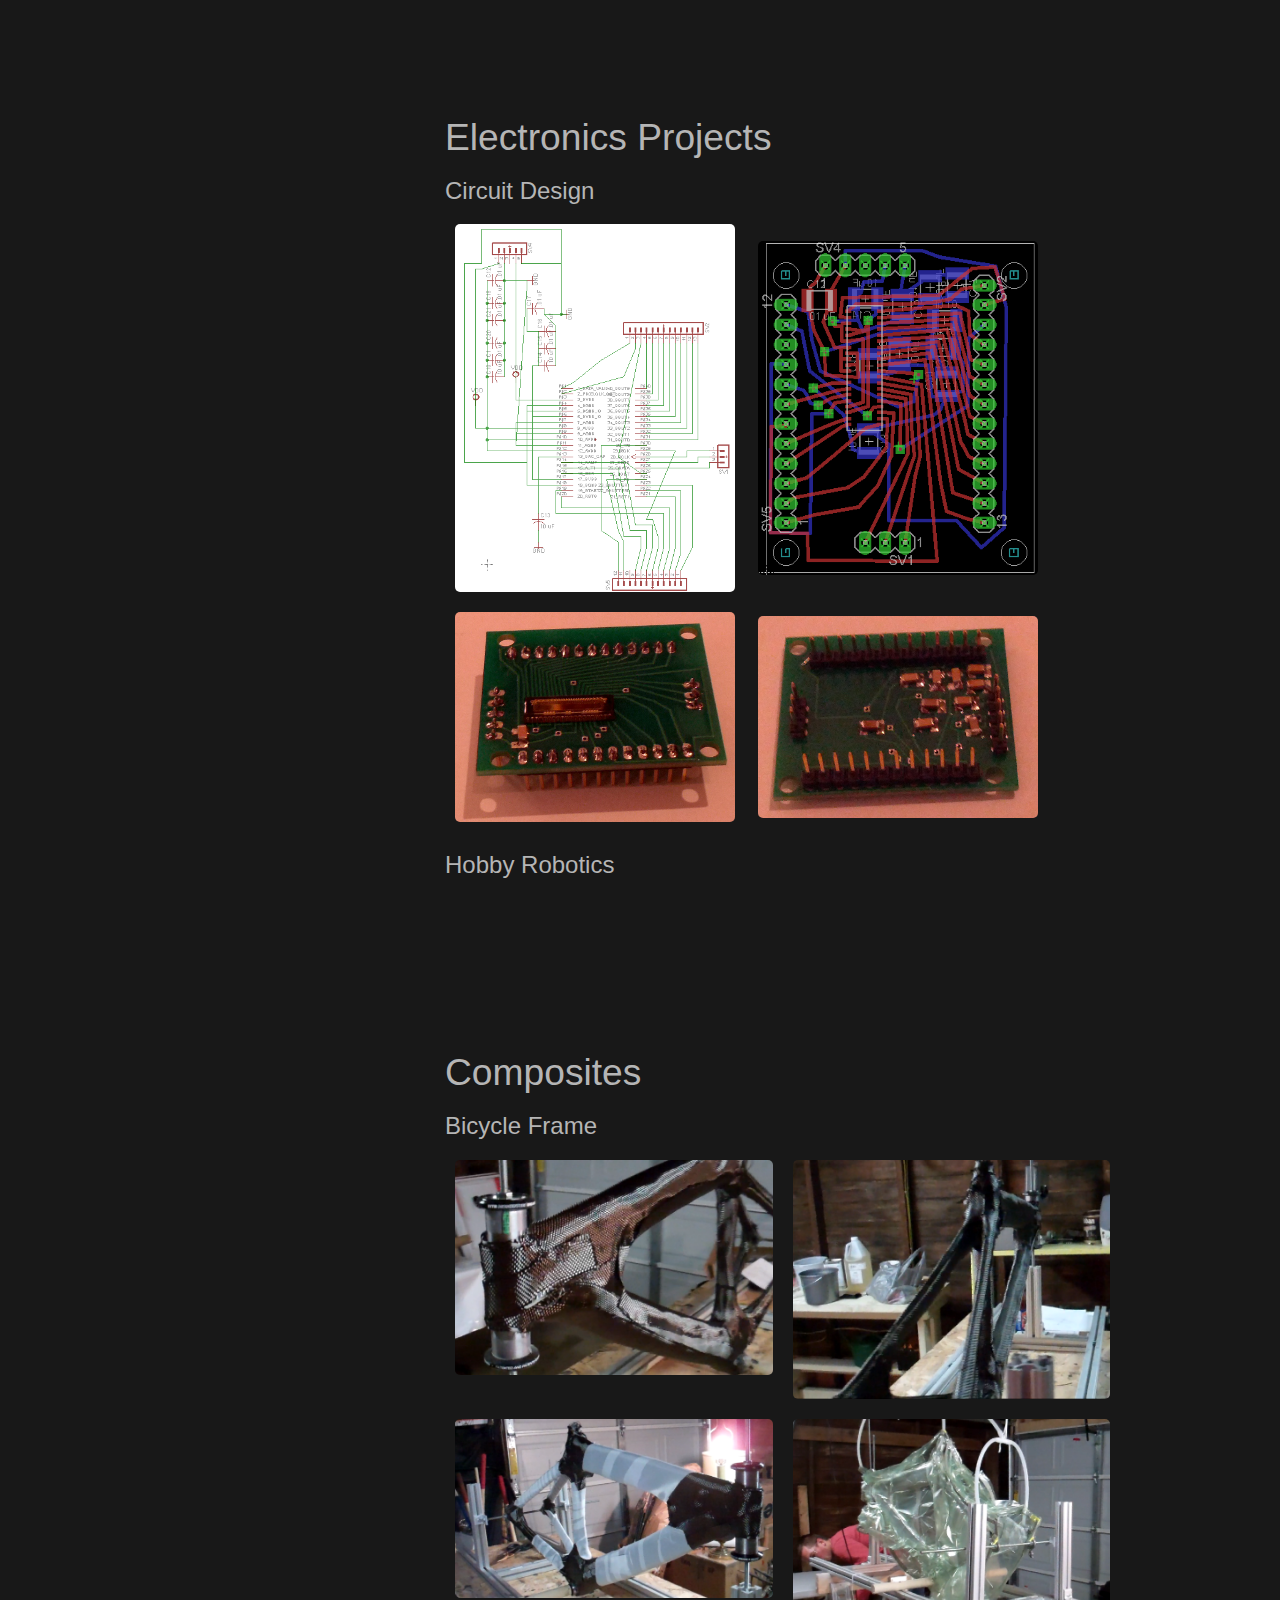
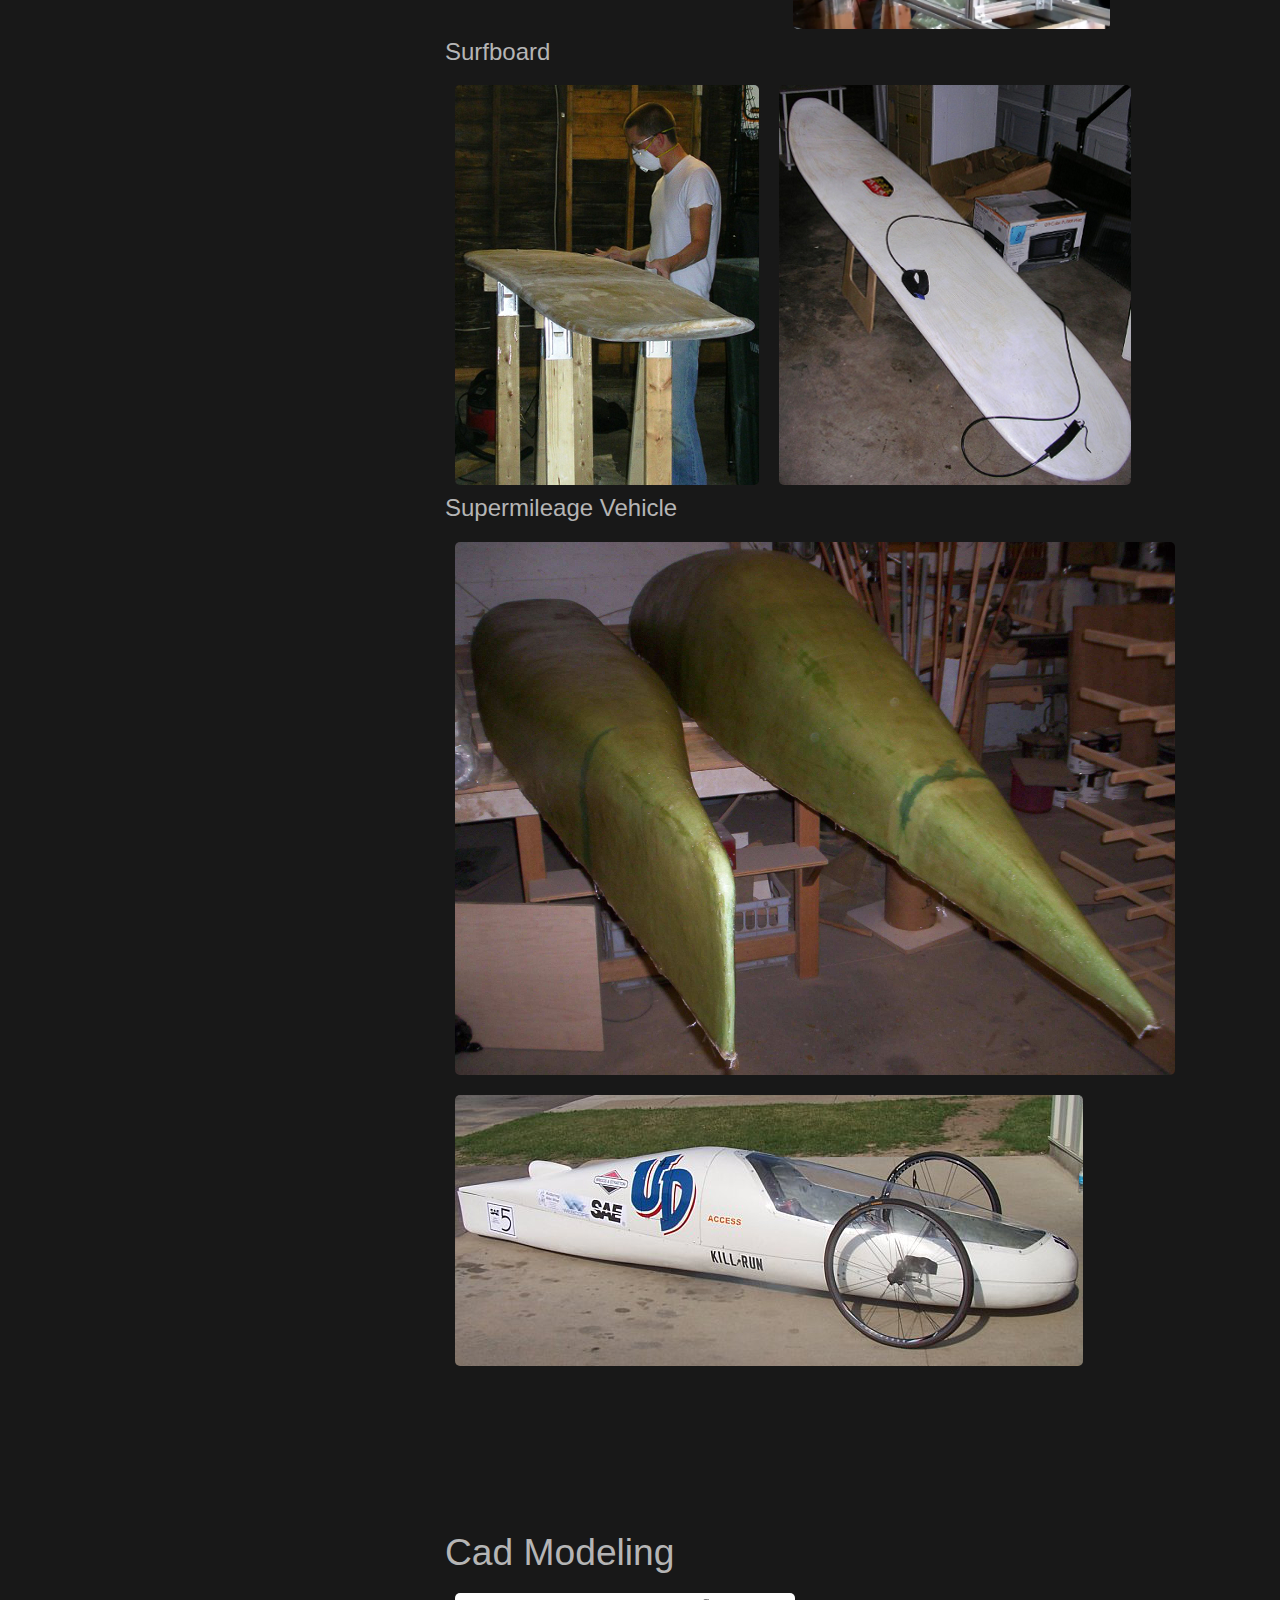
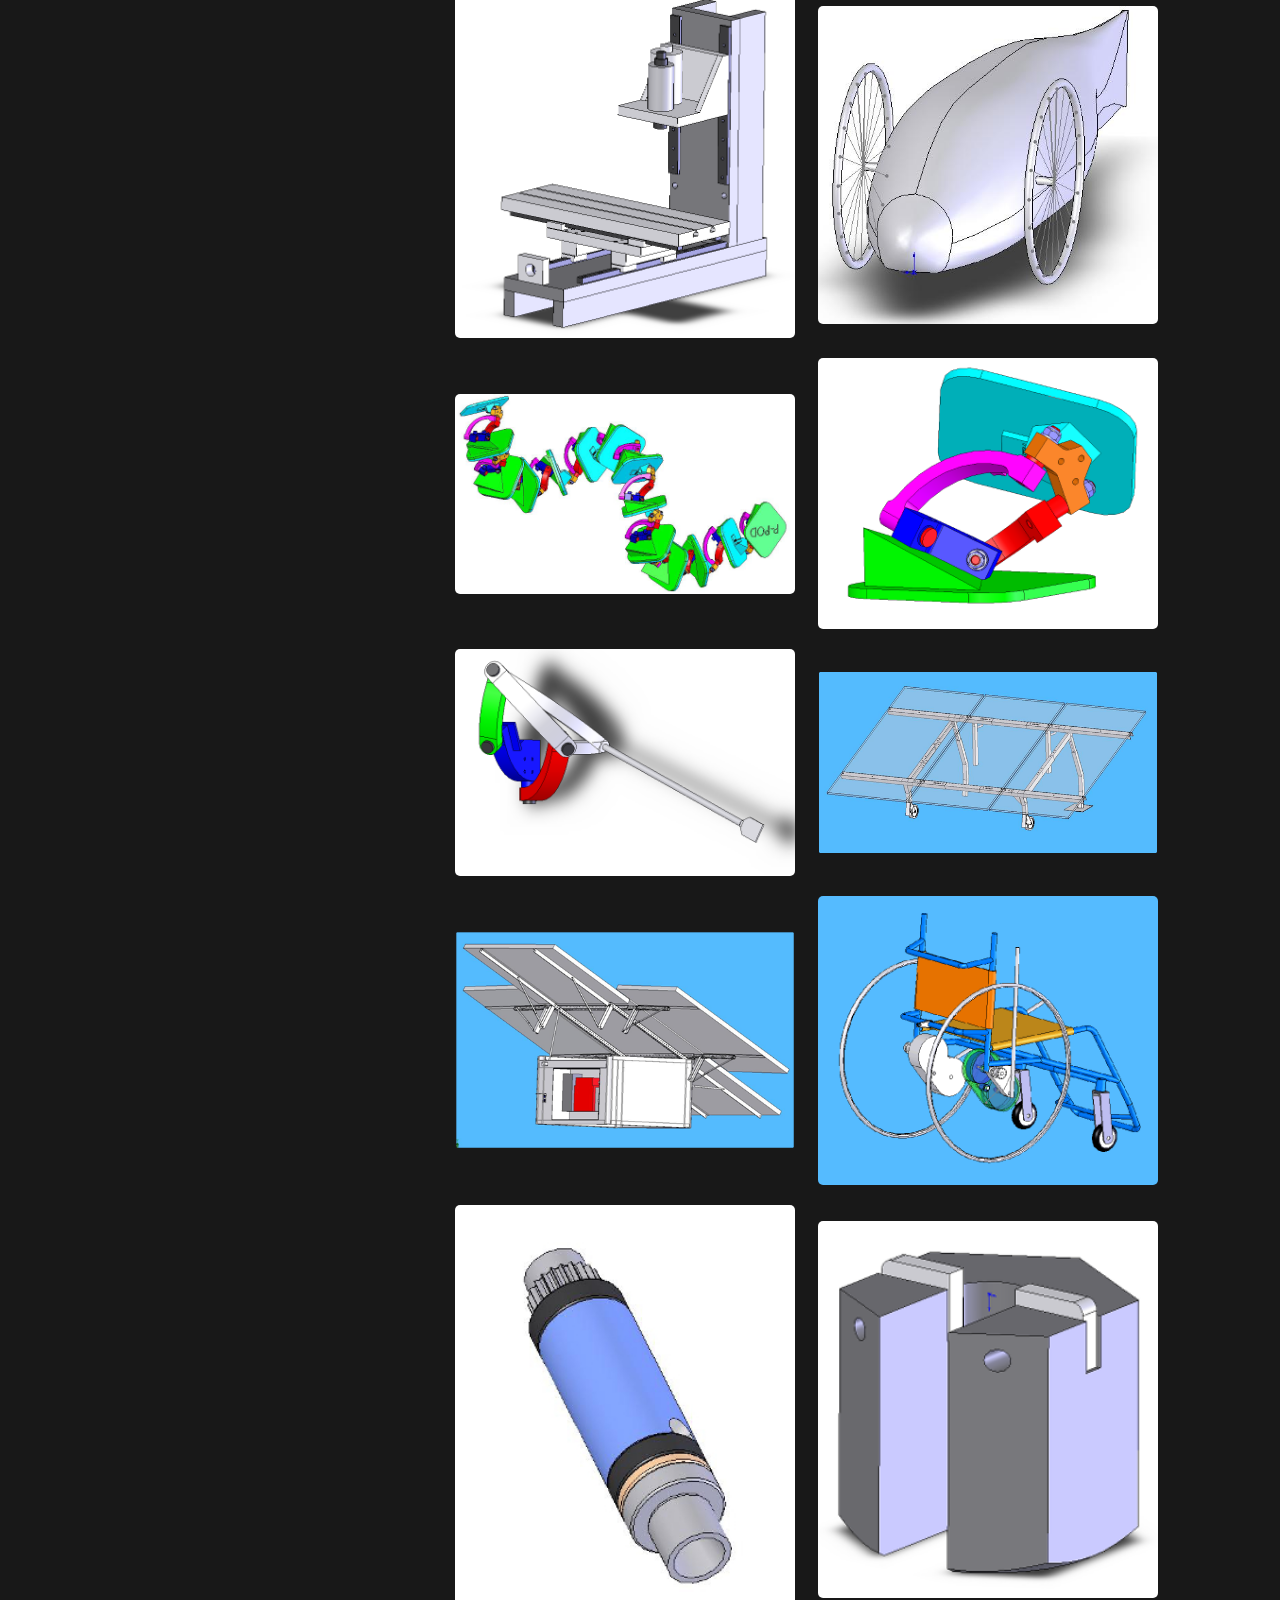
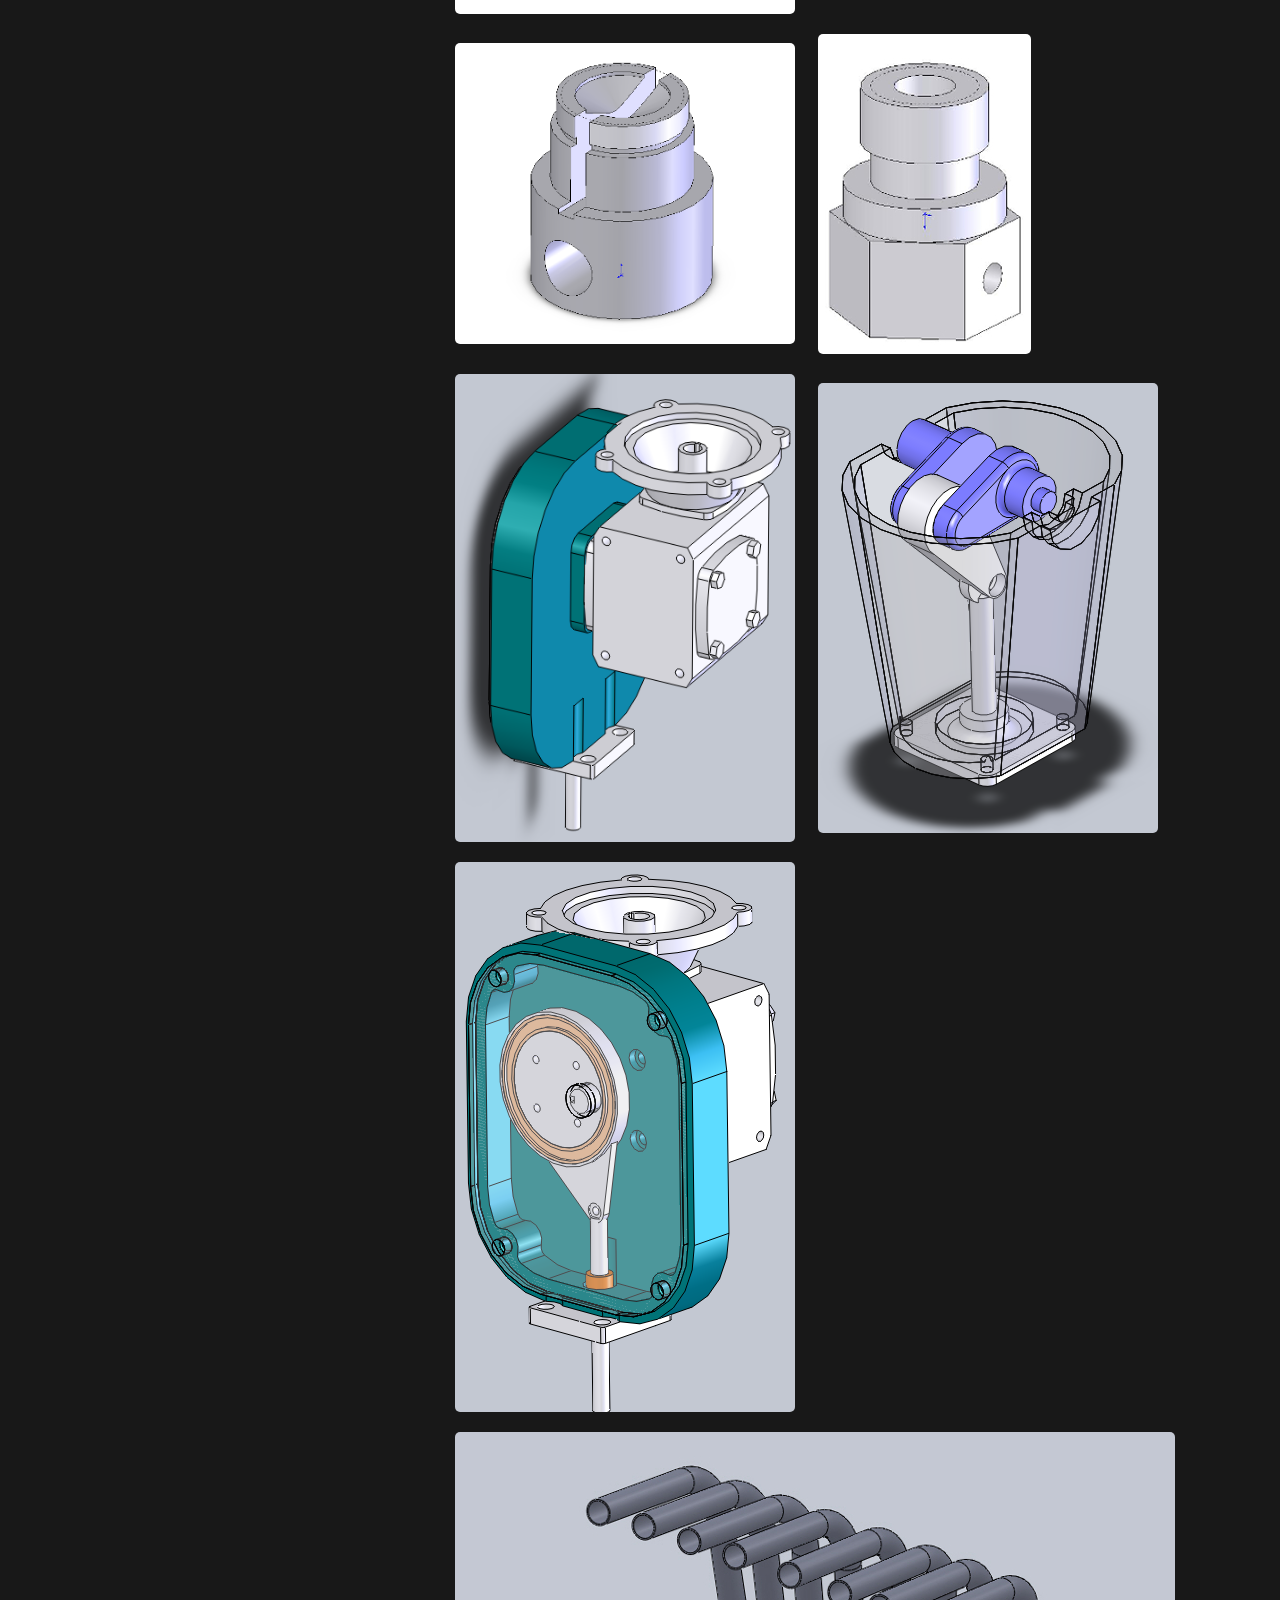
==== commit b44fc30b: "corrections to introduction" ====
--- a/index.html
+++ b/index.html
@@ -60,8 +60,8 @@
             <a name="index"></a>
 	        <img id="pic1" src="pics/brendan1.jpg">
       <p>I am a Mechanical Engineer with a passion for designing and creating. I have a Bachelors and Masters Degree in Mechanical Engineering from the University of Dayton. During graduate school I was a contract worker for the Air Force Research Labs at Wright-Patterson Air Force Base where I did research on morphing wing mechanisms. I also spent time working on spherical mechanisms in grad school. <br><br>
-            For the past four years I ahve been working as a design engineer for Cummins Inc., working on diesel engines. During my time at Cummins I have worked on geartrain components, castings and housings, valvetrains and camshafts. At Cummins I have been using Analysis Led Design tools throughout the product design procedure and have also performanced a lot of structural analysis, thermal analysis and dynamic analysis.<br><br>
-            In addition to the professional work I have done, I also get involved in many engineering projects to learn new skills and expand my engineering knowledge.
+            For the past four years I have been working as a design engineer for Cummins Inc., working on diesel engines. During my time at Cummins I have worked on geartrain components, castings and housings, valvetrains and camshafts. At Cummins I have been using Analysis Led Design tools throughout the product design procedure and have also performed a lot of structural analysis, thermal analysis and dynamic analysis.<br><br>
+            In addition to the professional work I have done, I also get involved in many engineering projects to learn new skills and expand my engineering knowledge. These areas unclude composites work, electronics and computer science.
             </p>
 <br><br>
             <a name="mechDe"></a>
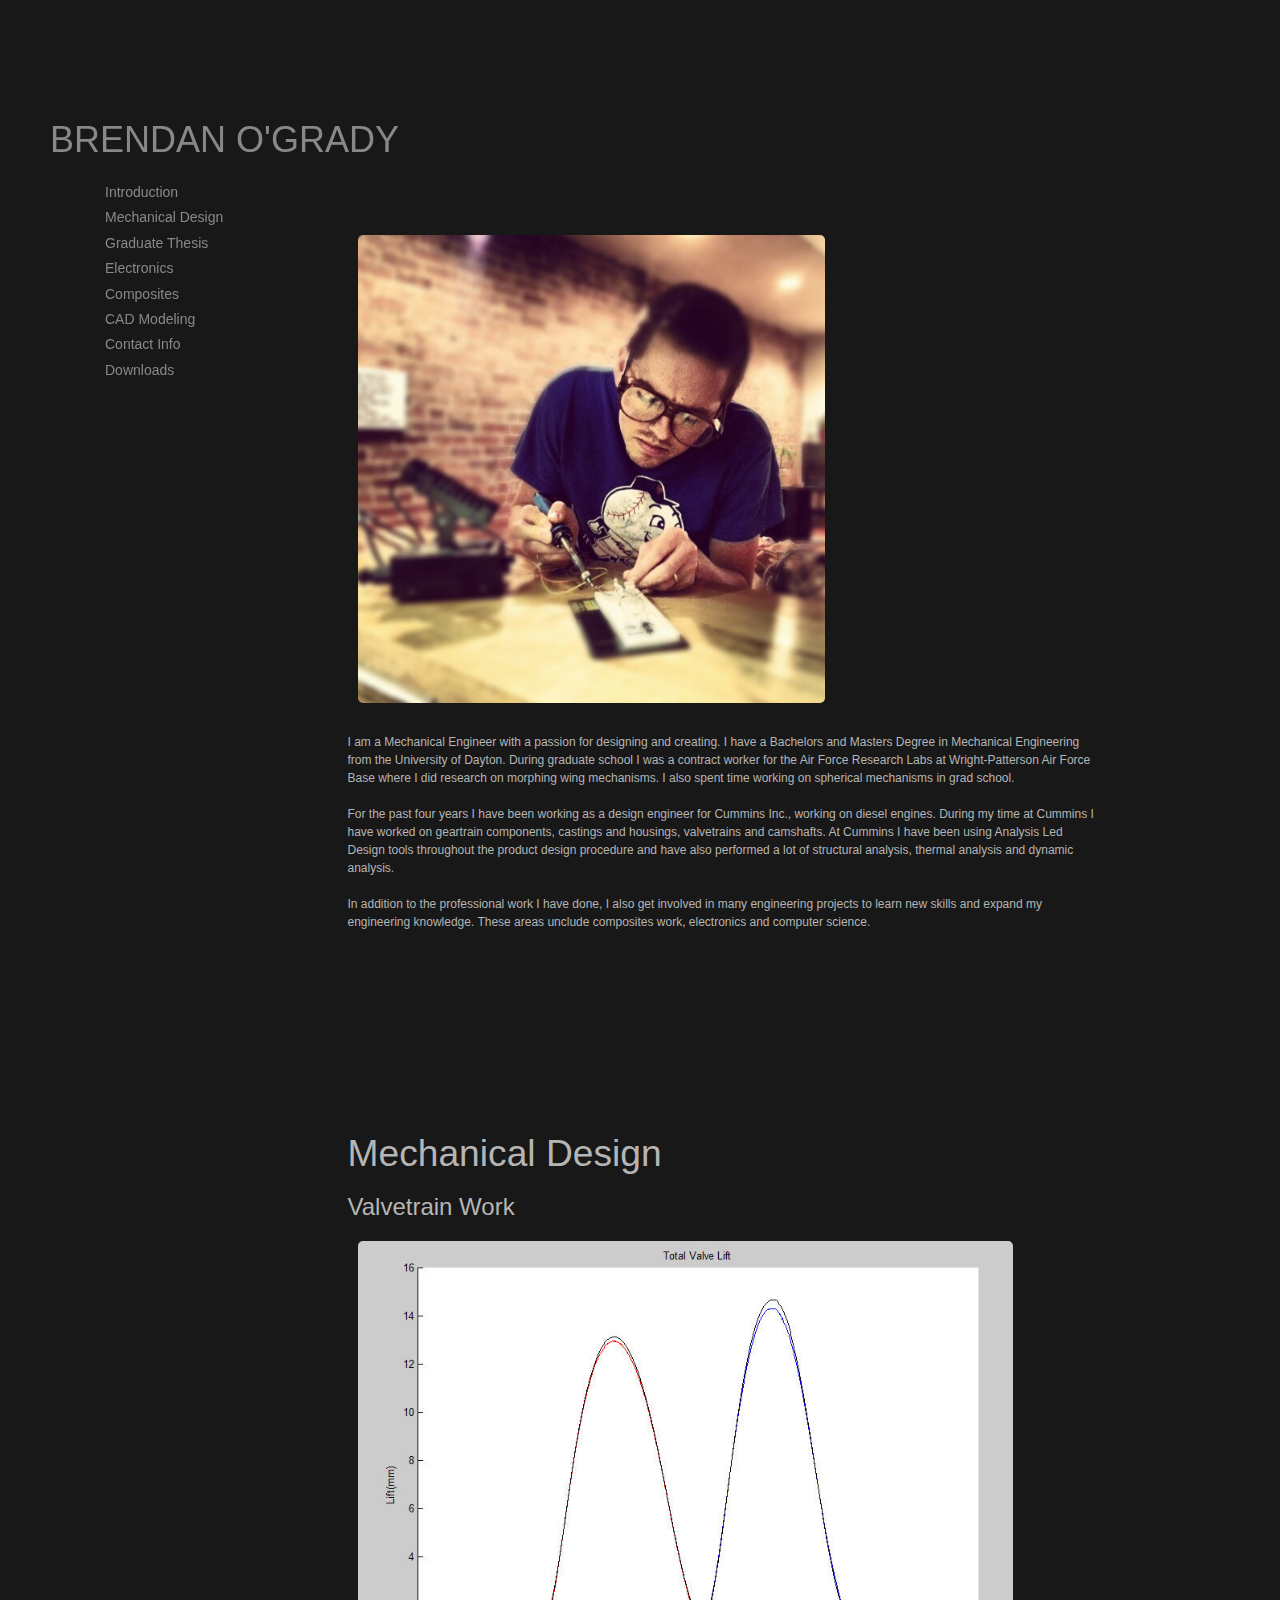
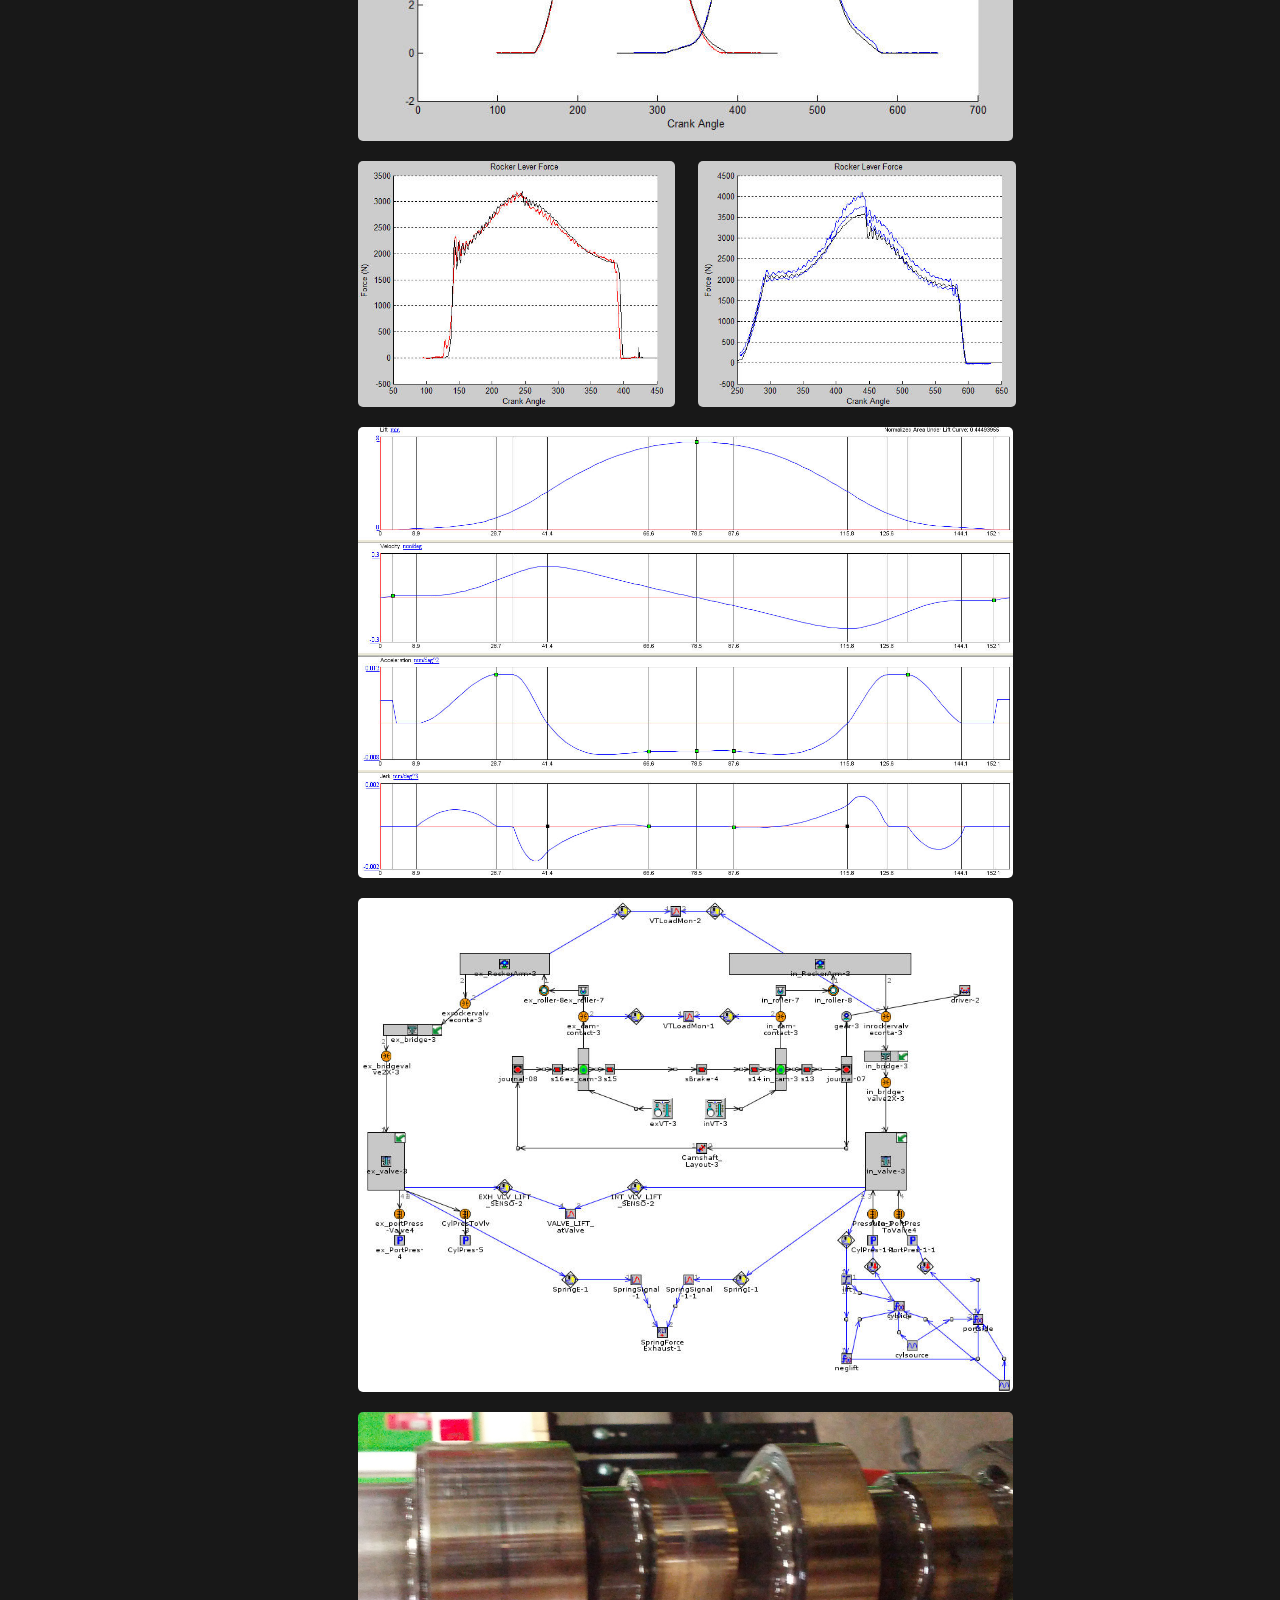
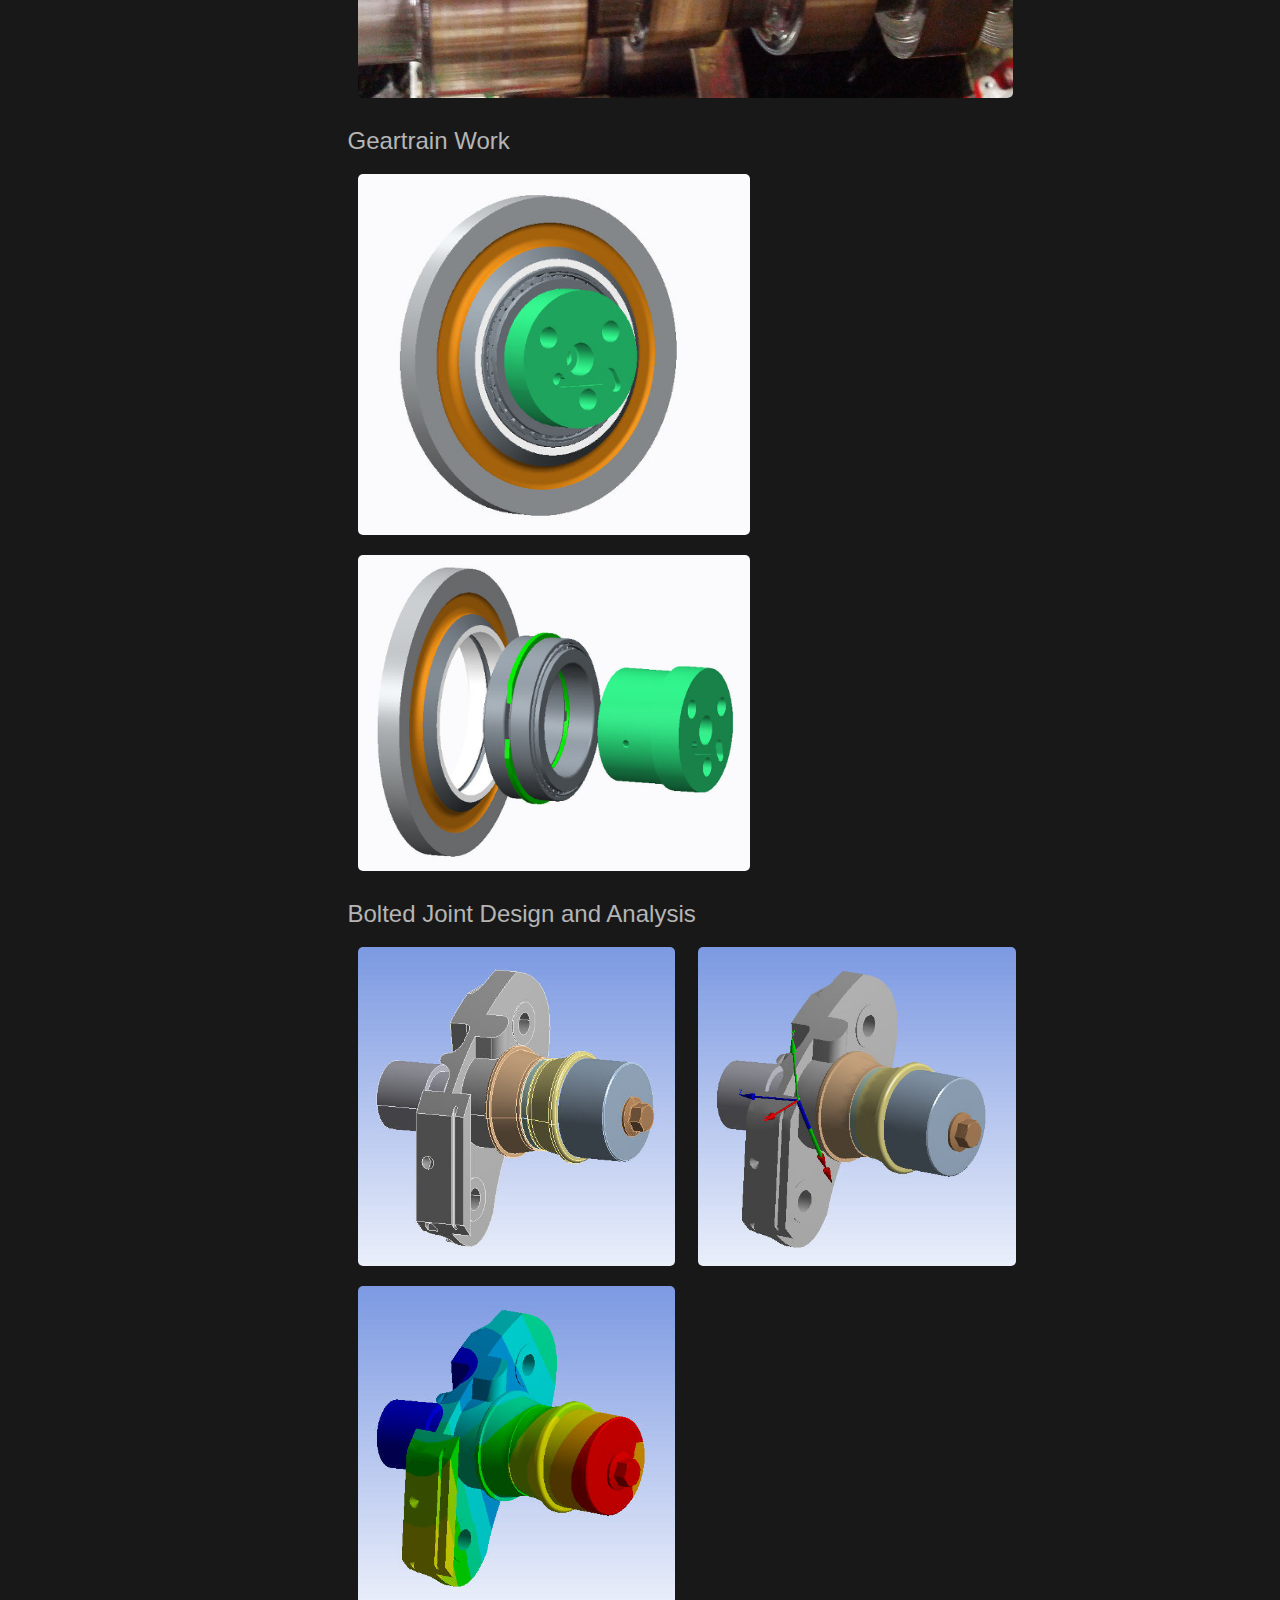
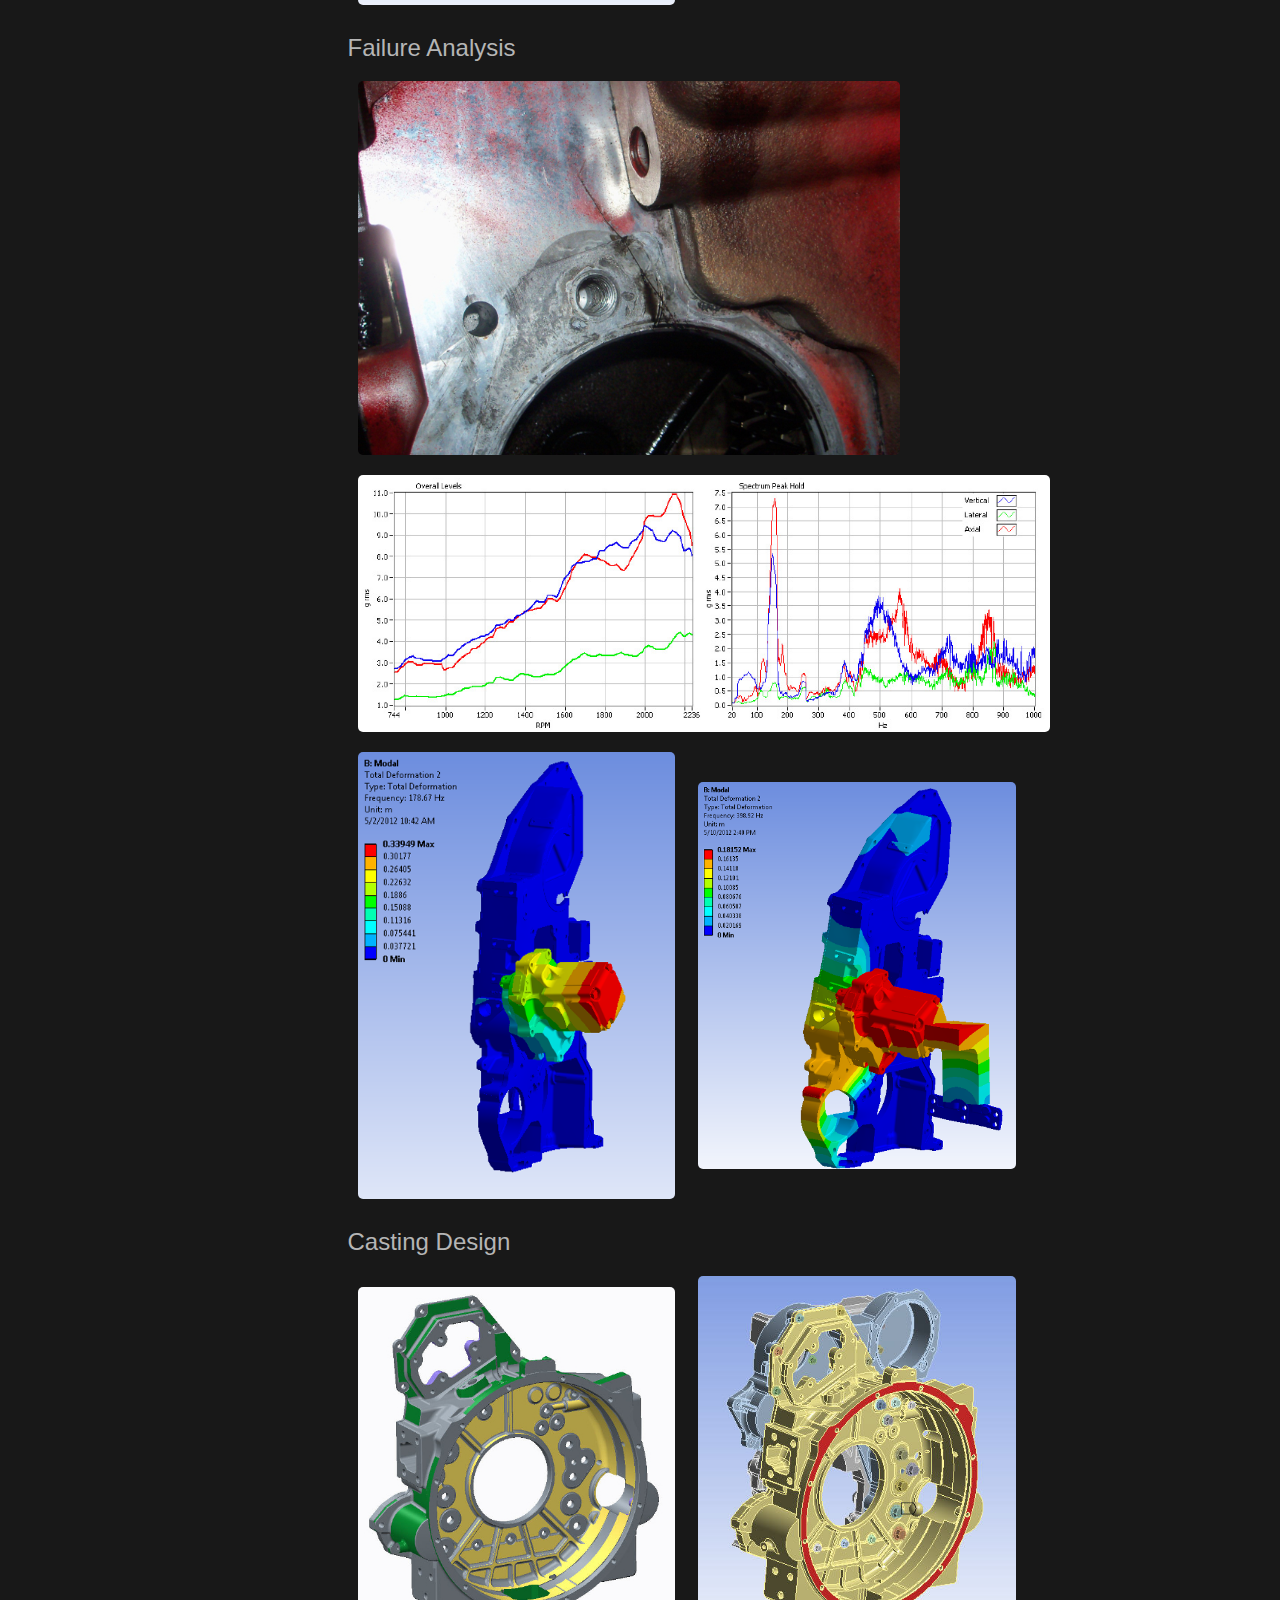
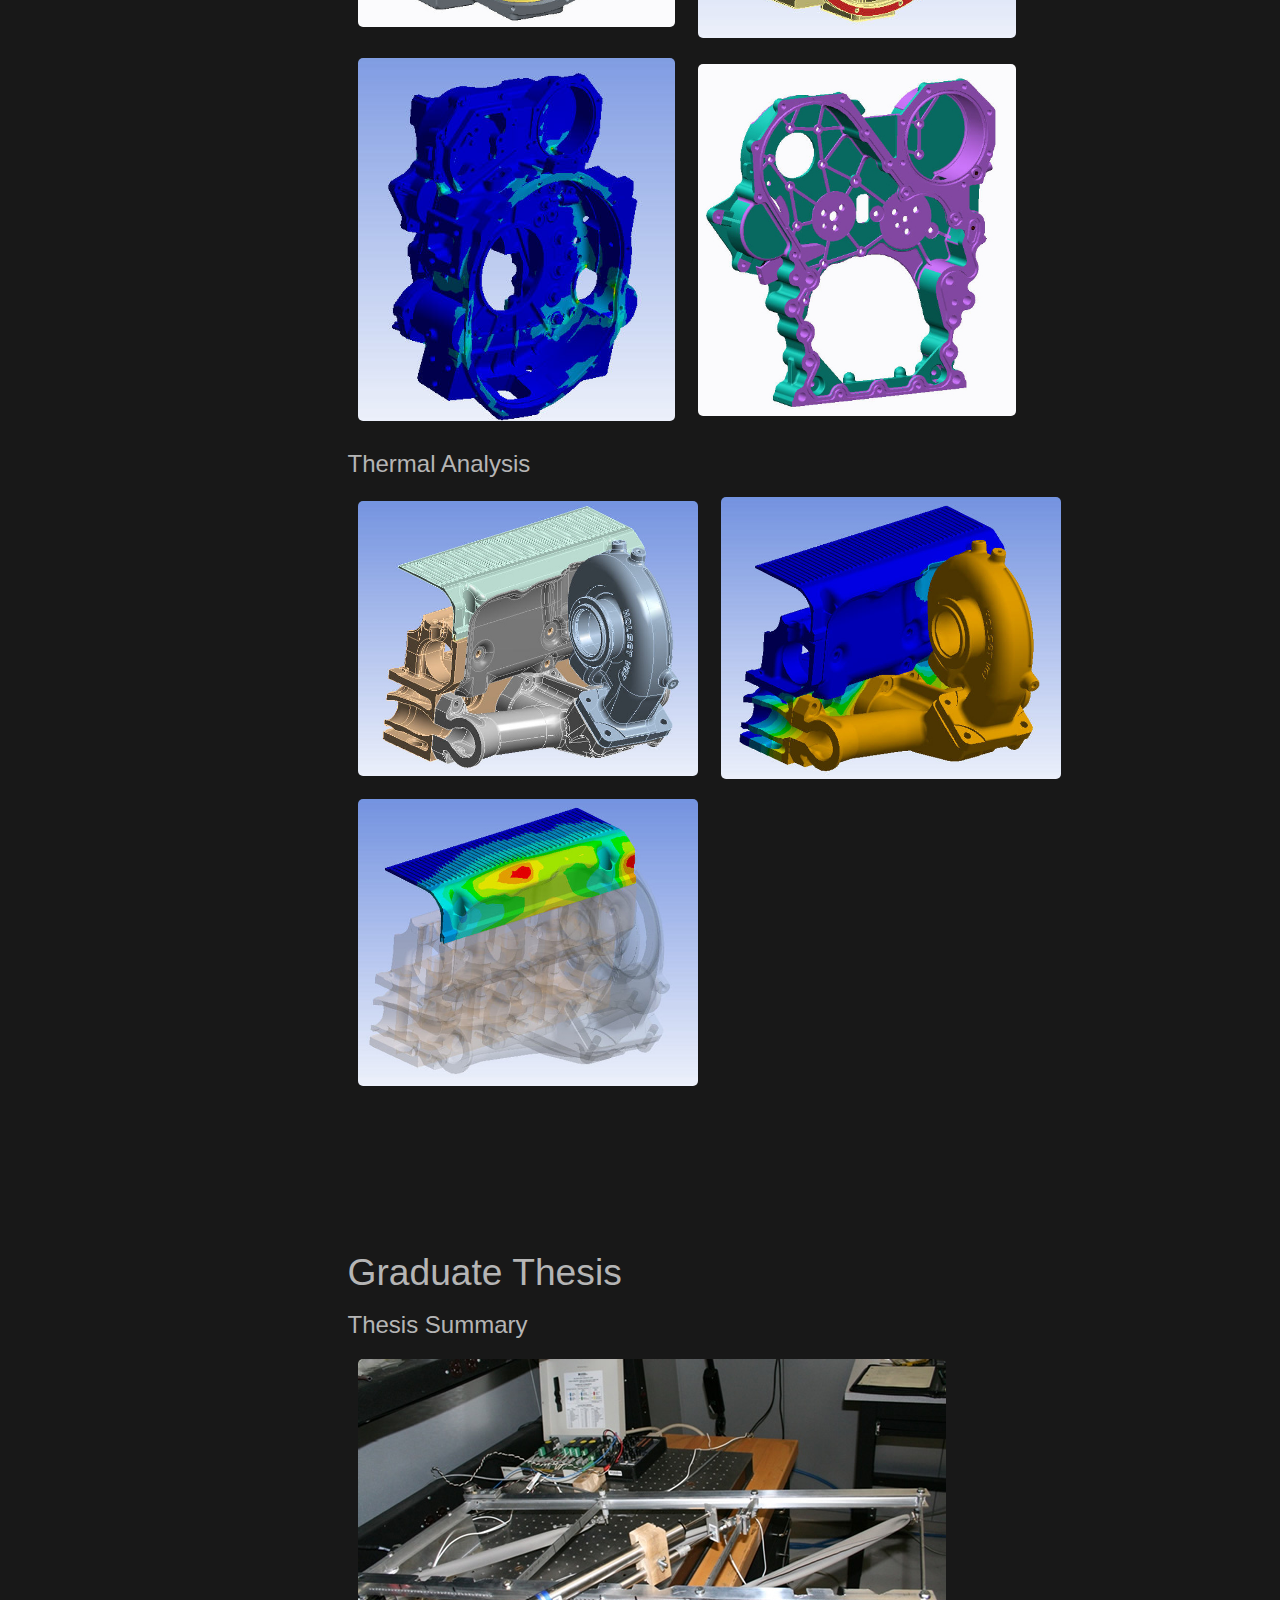
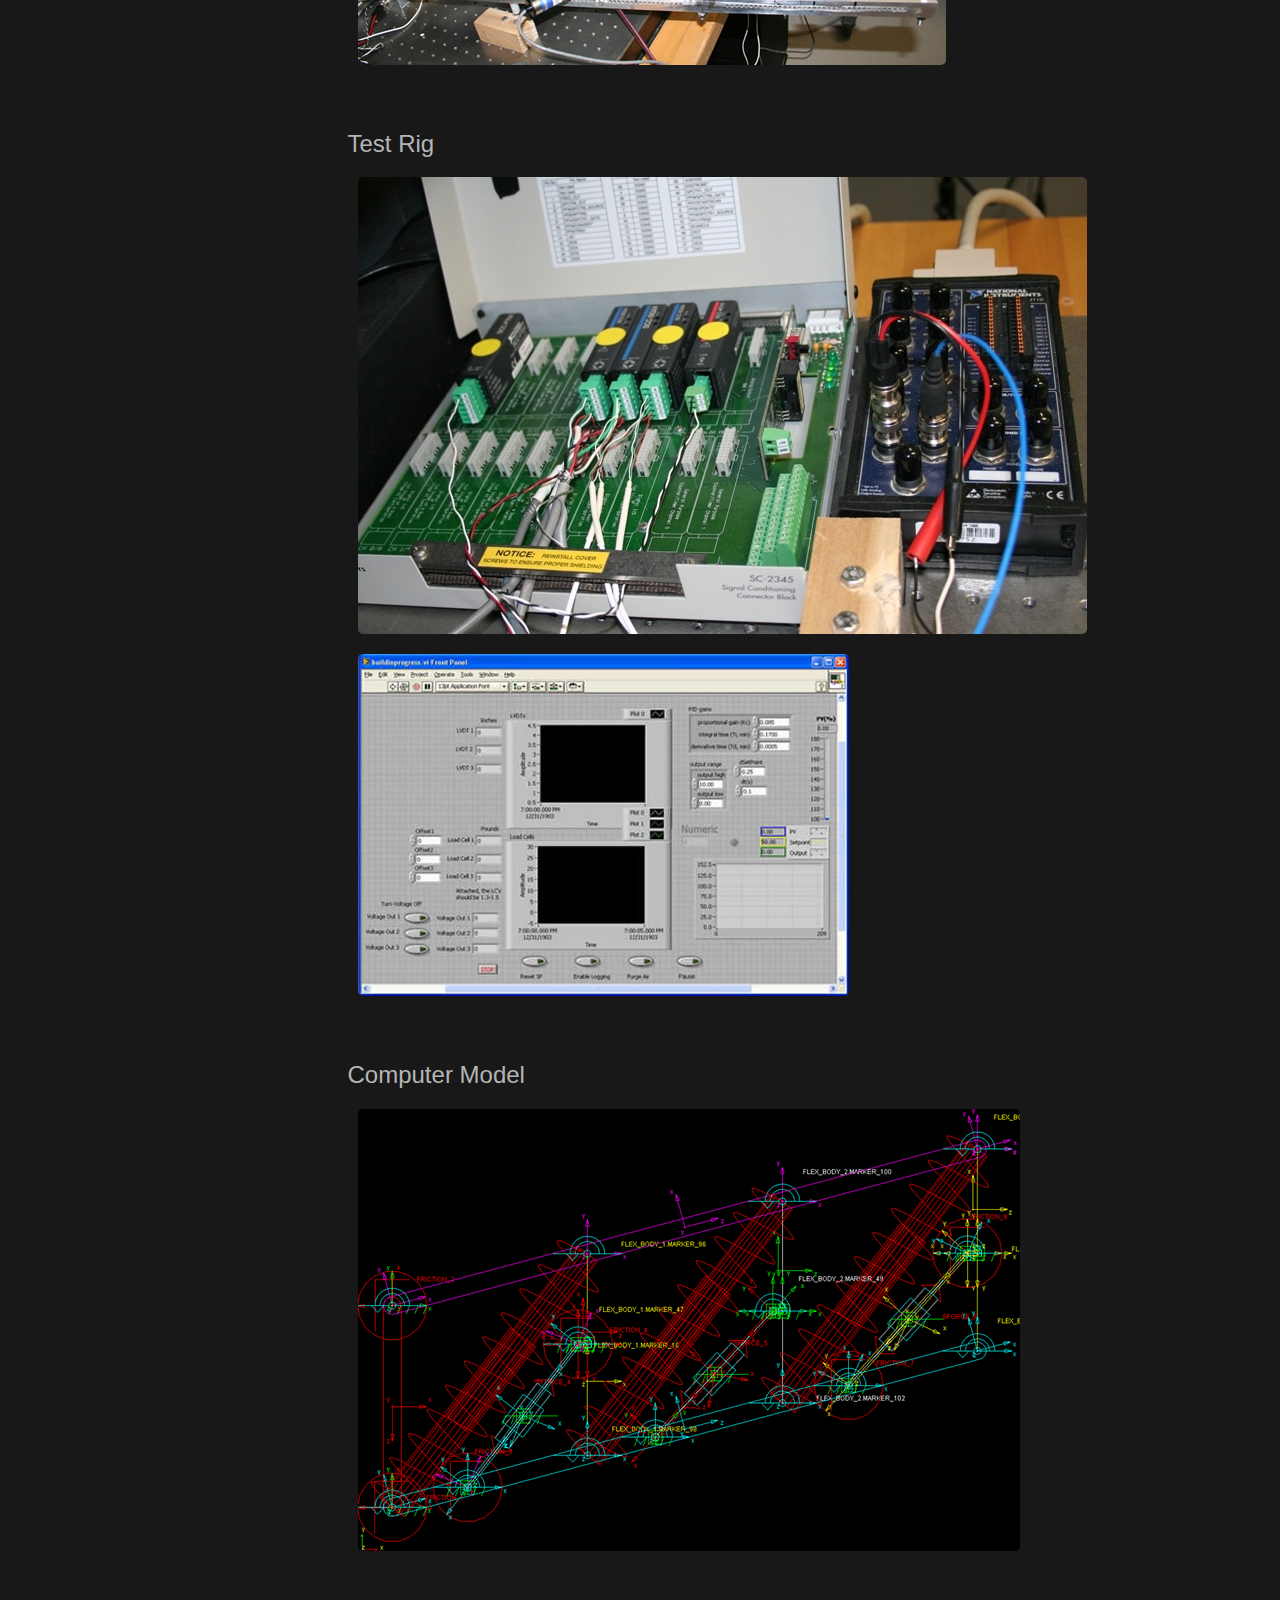
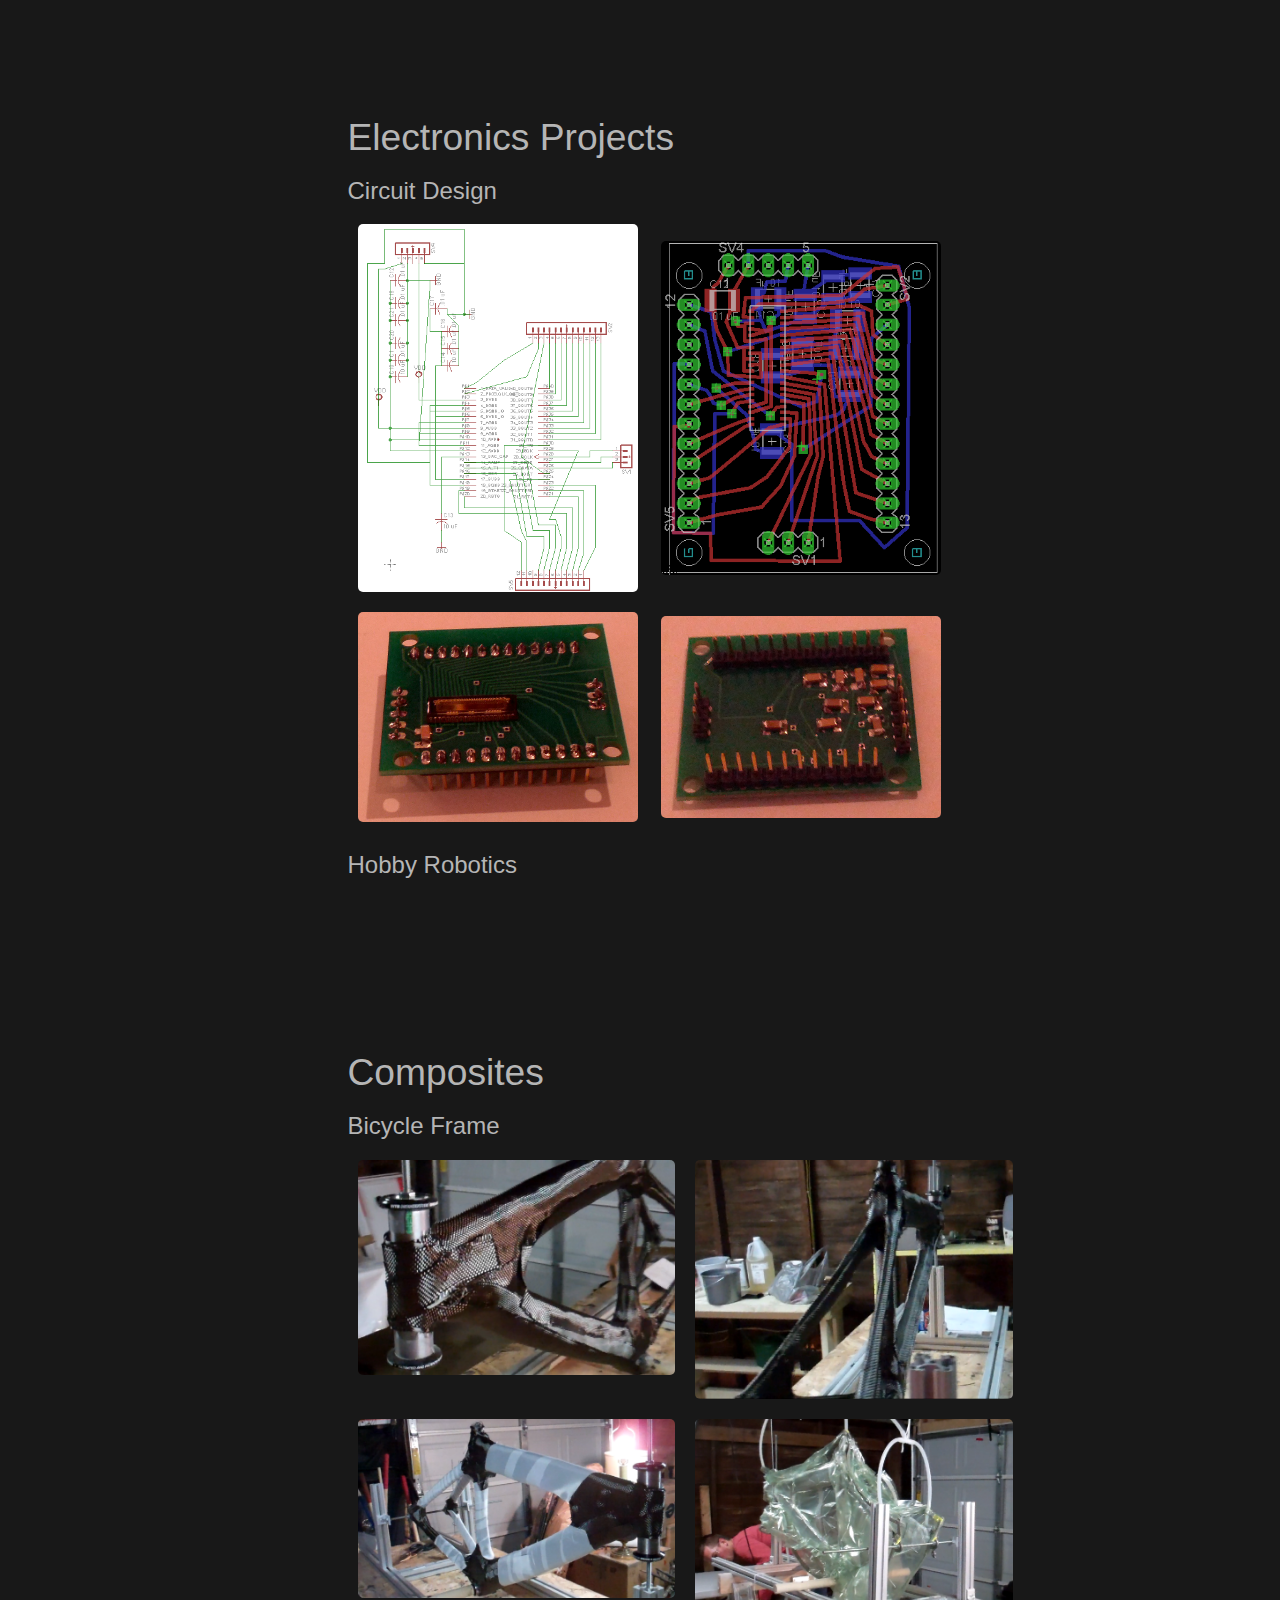
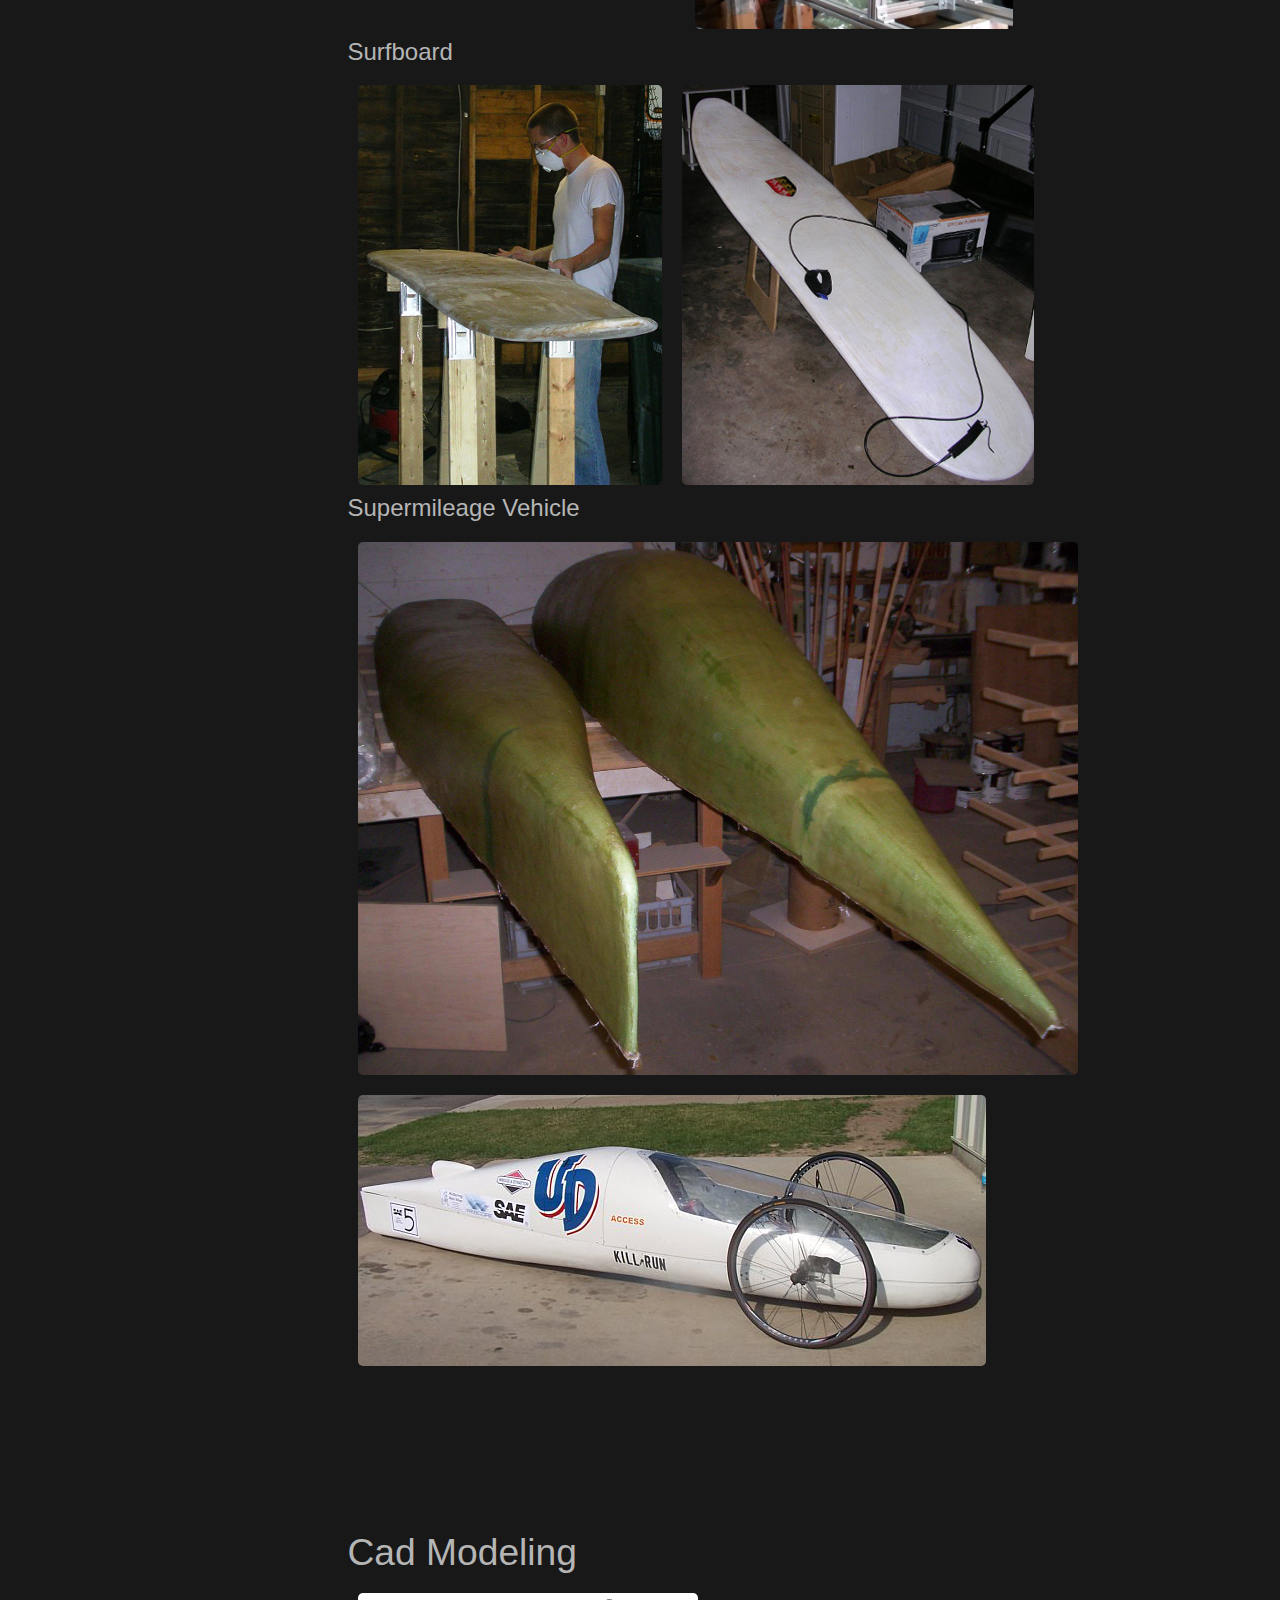
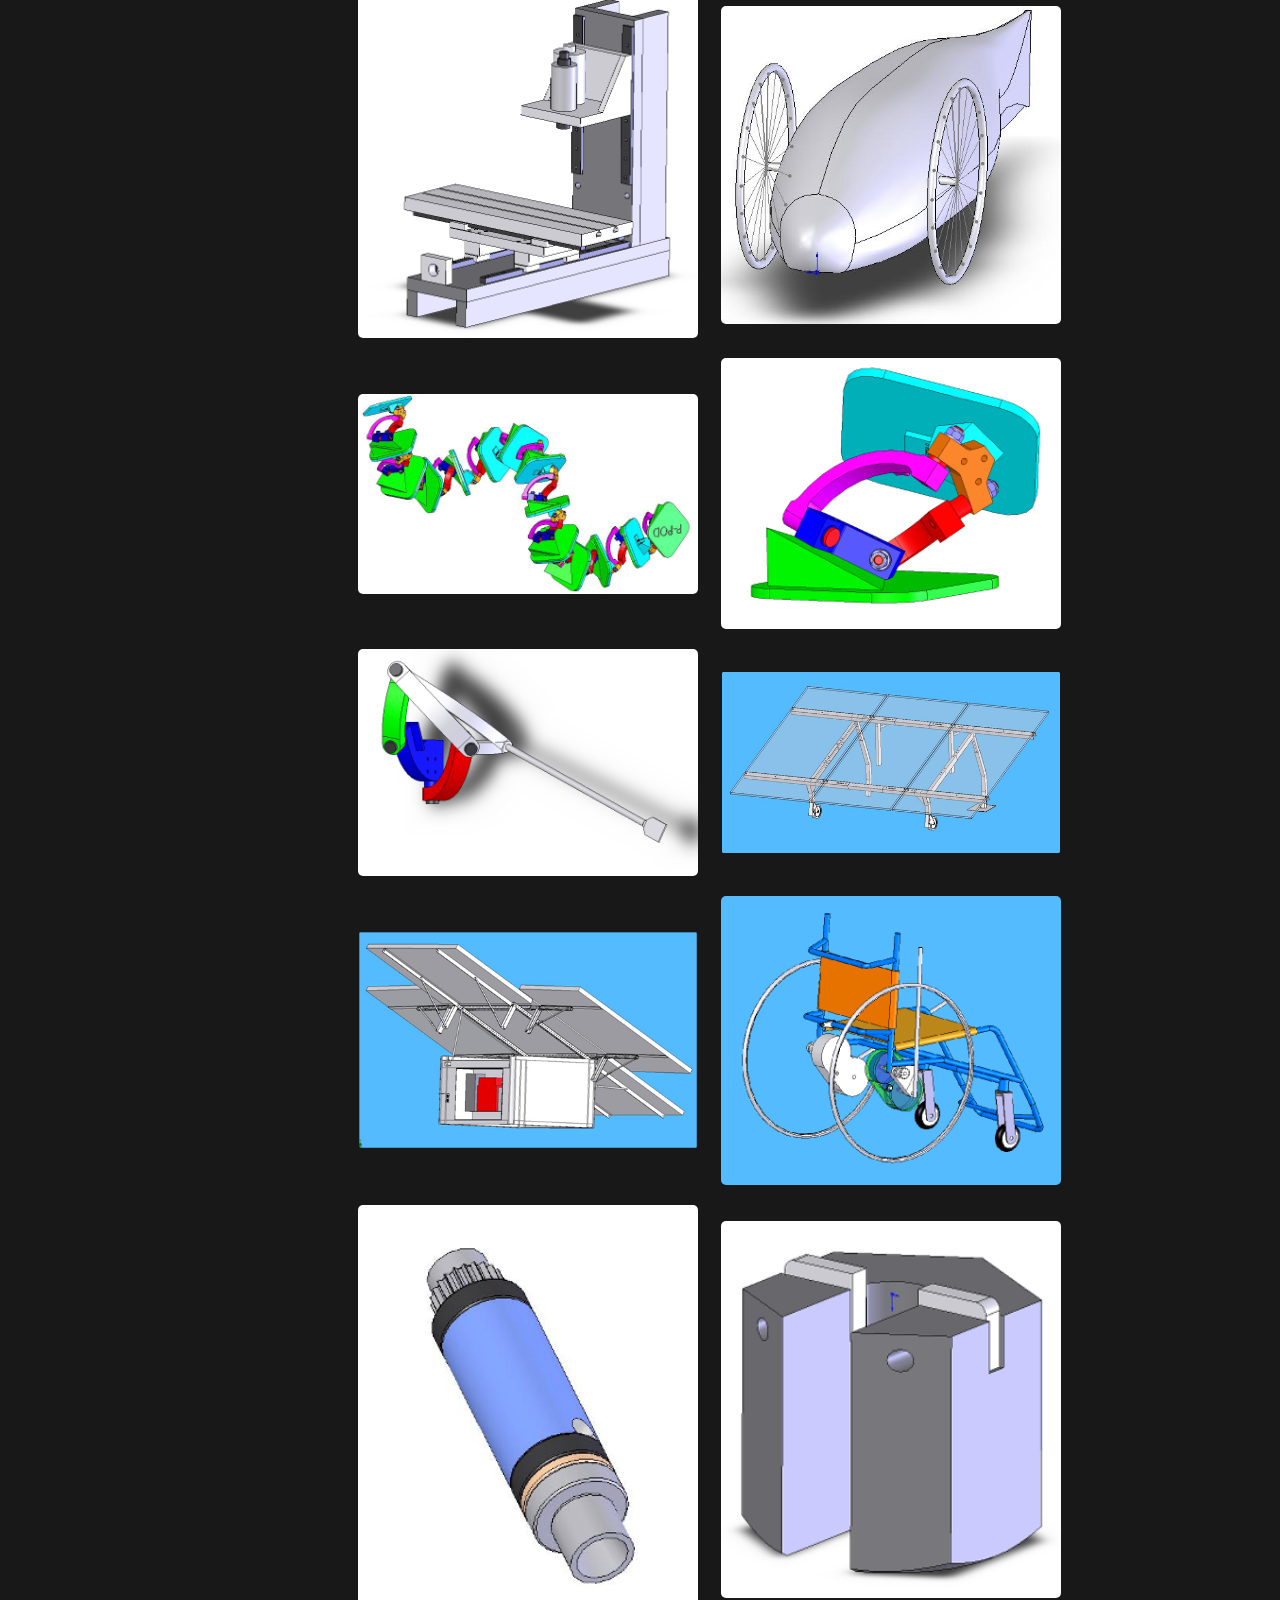
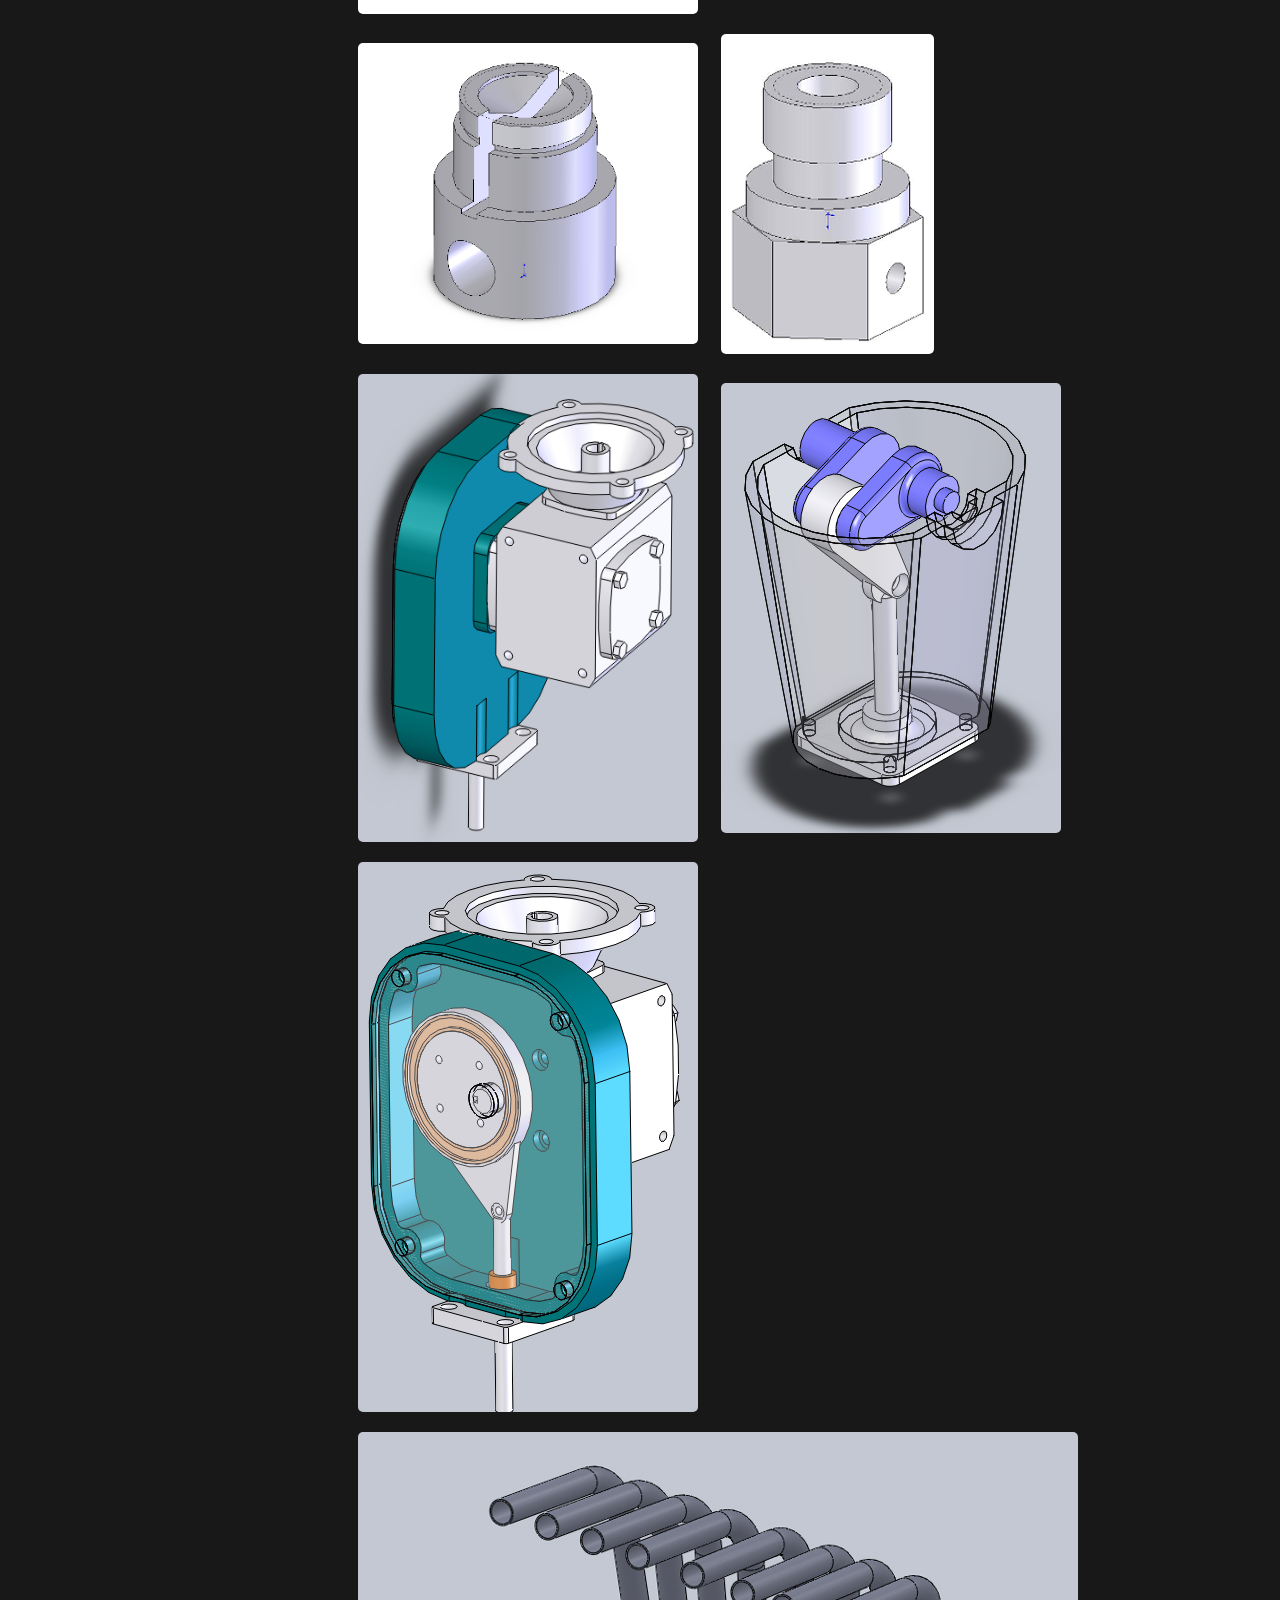
==== commit 7239a5c6: "Last Commit" ====
--- a/index.html
+++ b/index.html
@@ -38,14 +38,14 @@
         
     <div class="row">
       
-	    <div class="col-md-4" id="nav-bar">
+	    <div class="col-md-3" id="nav-bar">
             
             <div class="affix">
             <!-- <h1 id="logo">BRENDAN O'GRADY</h1> -->
             
 	        <ul class="nav">
                 
-	            <li><h5><a href="#index">Introduction </a></h5></li>
+	            <li><h5><a href="#intro">Introduction </a></h5></li>
                 <li><h5><a href="#mechDe">Mechanical Design</a></h5></li>
                 <li><h5><a href="#thesis">Graduate Thesis</a></h5></li>
                 <li><h5><a href="#electronics">Electronics</a></h5></li>
@@ -58,7 +58,9 @@
             </div>
 	    <div class="col-md-8" id="main-bar">
             <a name="index"></a>
+            
 	        <img id="pic1" src="pics/brendan1.jpg">
+            
       <p>I am a Mechanical Engineer with a passion for designing and creating. I have a Bachelors and Masters Degree in Mechanical Engineering from the University of Dayton. During graduate school I was a contract worker for the Air Force Research Labs at Wright-Patterson Air Force Base where I did research on morphing wing mechanisms. I also spent time working on spherical mechanisms in grad school. <br><br>
             For the past four years I have been working as a design engineer for Cummins Inc., working on diesel engines. During my time at Cummins I have worked on geartrain components, castings and housings, valvetrains and camshafts. At Cummins I have been using Analysis Led Design tools throughout the product design procedure and have also performed a lot of structural analysis, thermal analysis and dynamic analysis.<br><br>
             In addition to the professional work I have done, I also get involved in many engineering projects to learn new skills and expand my engineering knowledge. These areas unclude composites work, electronics and computer science.
@@ -297,8 +299,8 @@
 <br><br><br><br><br><br><br>
 
 <h2>Downloads</h2>
-            <h4><a href="http://files/BrendanOGrady.pdf">Brendan O'Grady Resume</a></h4>
-            <h4><a href="http://files/BrendanOGradyPortolio2010.pdf">2010 Portfolio</a></h4>
+            <h4><a href="http://ogradybj.github.io/files/BrendanOGrady.pdf">Brendan O'Grady Resume</a></h4>
+            <h4><a href="http://ogradybj.github.io/files/BrendanOGradyPortolio2010.pdf">2010 Portfolio</a></h4>
             
 
 
--- a/css/portfolio1.css
+++ b/css/portfolio1.css
@@ -12,7 +12,7 @@
     
 #headername {
     
- left: 90px; 
+ left: 50px; 
     position: fixed;
     height: 100px;
     top: 0;
@@ -22,7 +22,8 @@
 }
     
 #nav-bar {
- margin-top:150px;   
+ margin-top:150px; 
+ left: 50px;
     
     
     
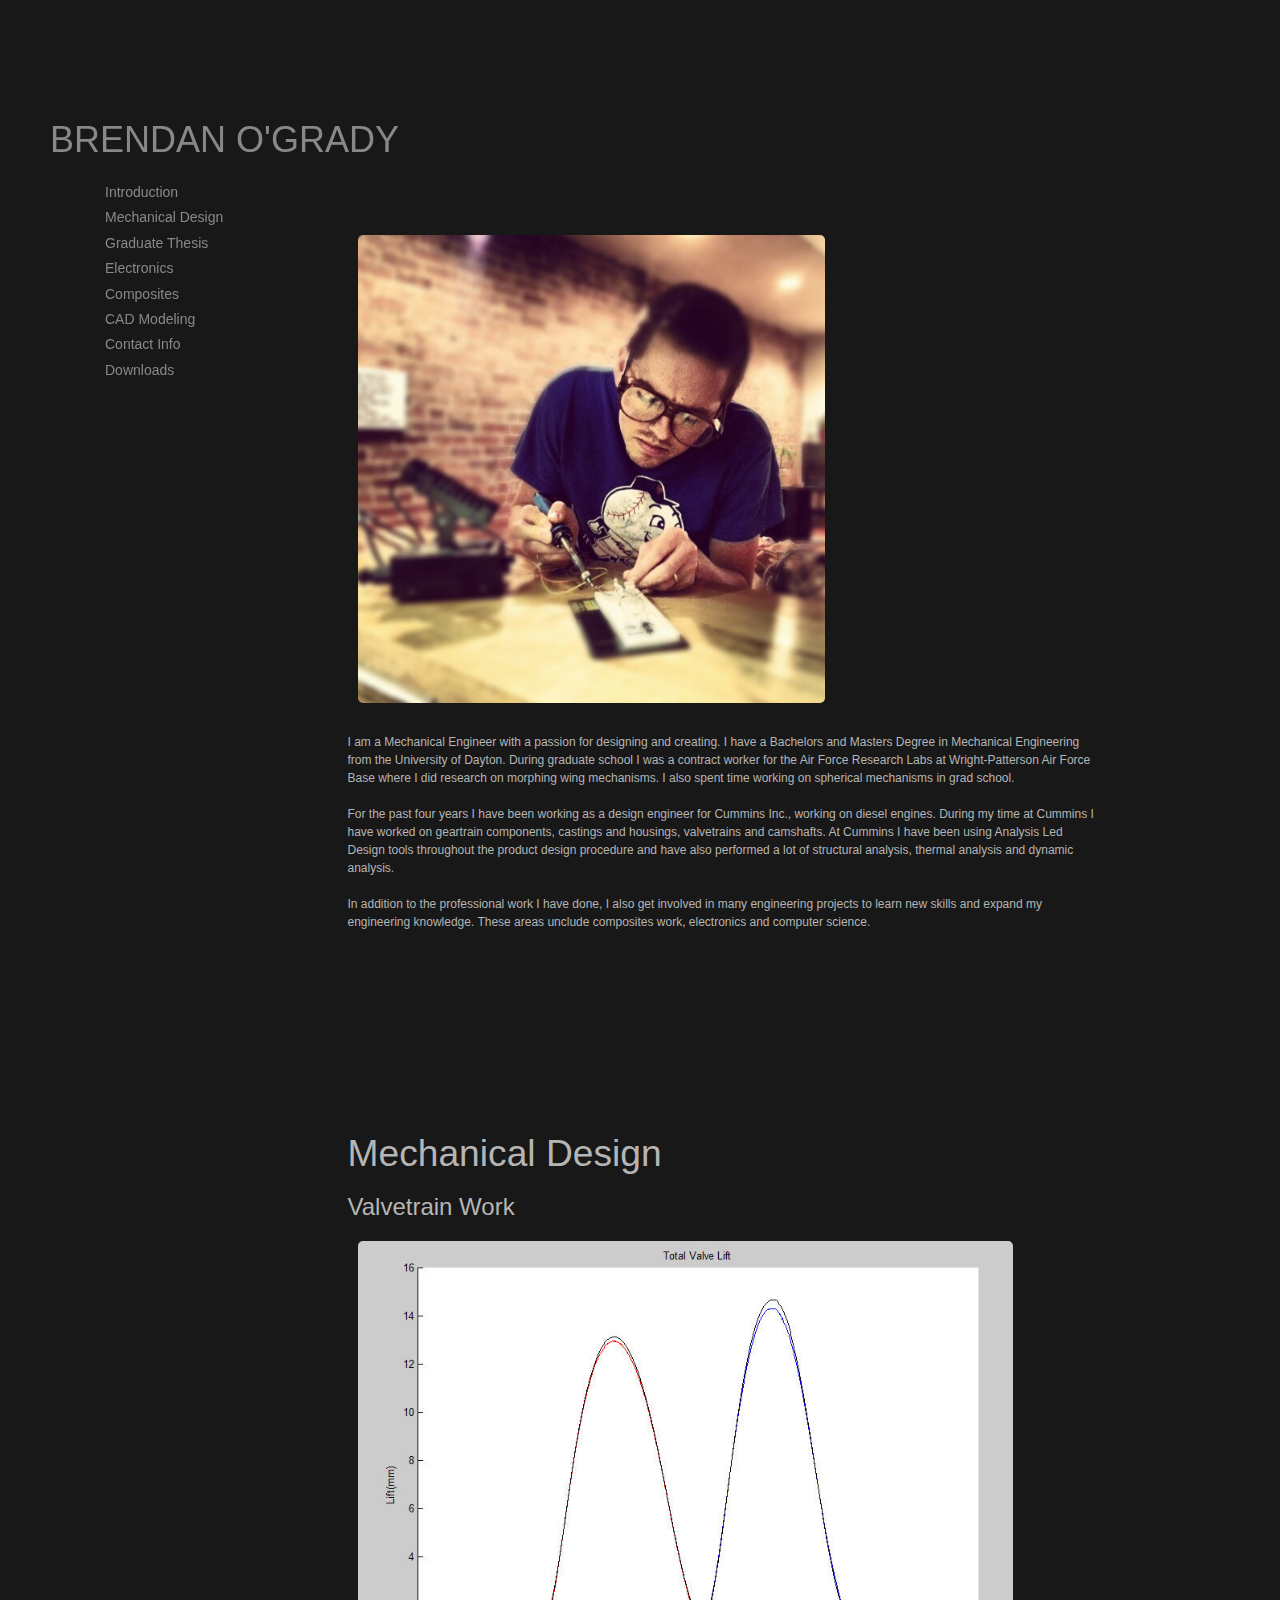
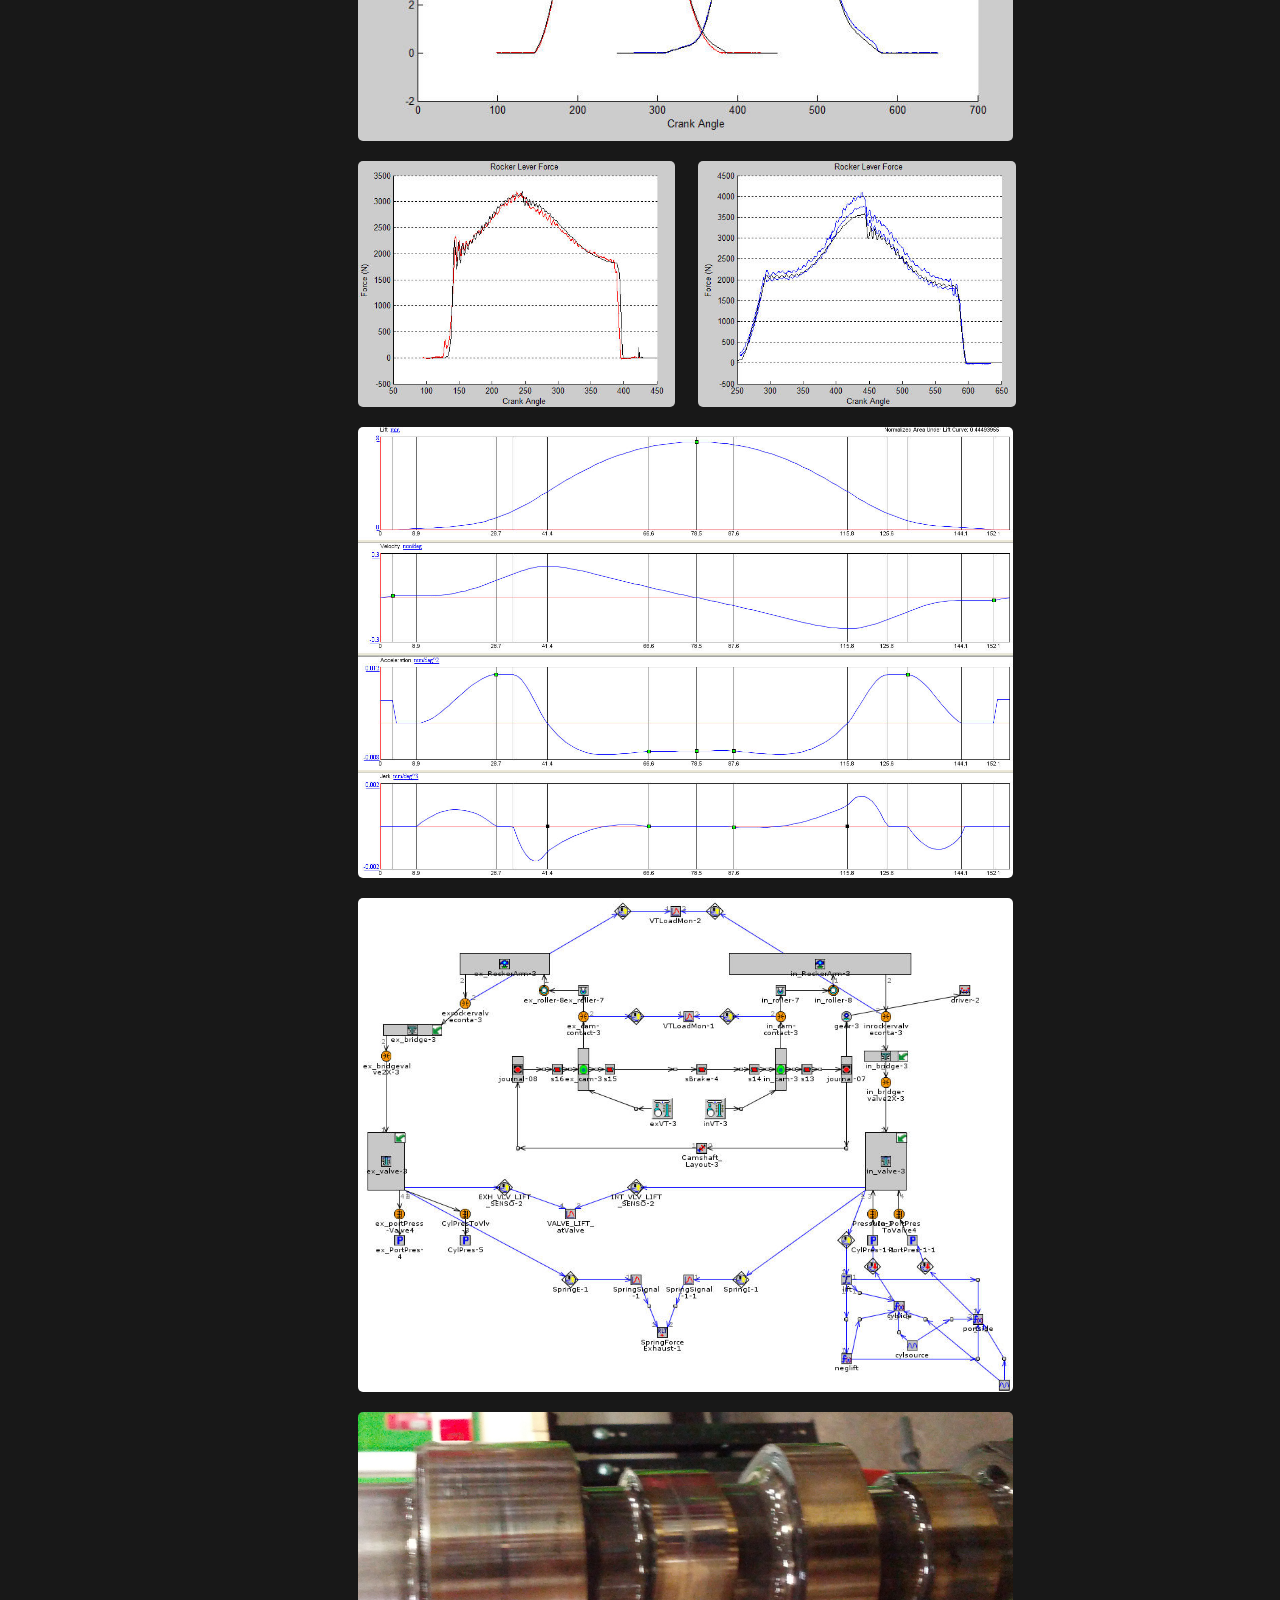
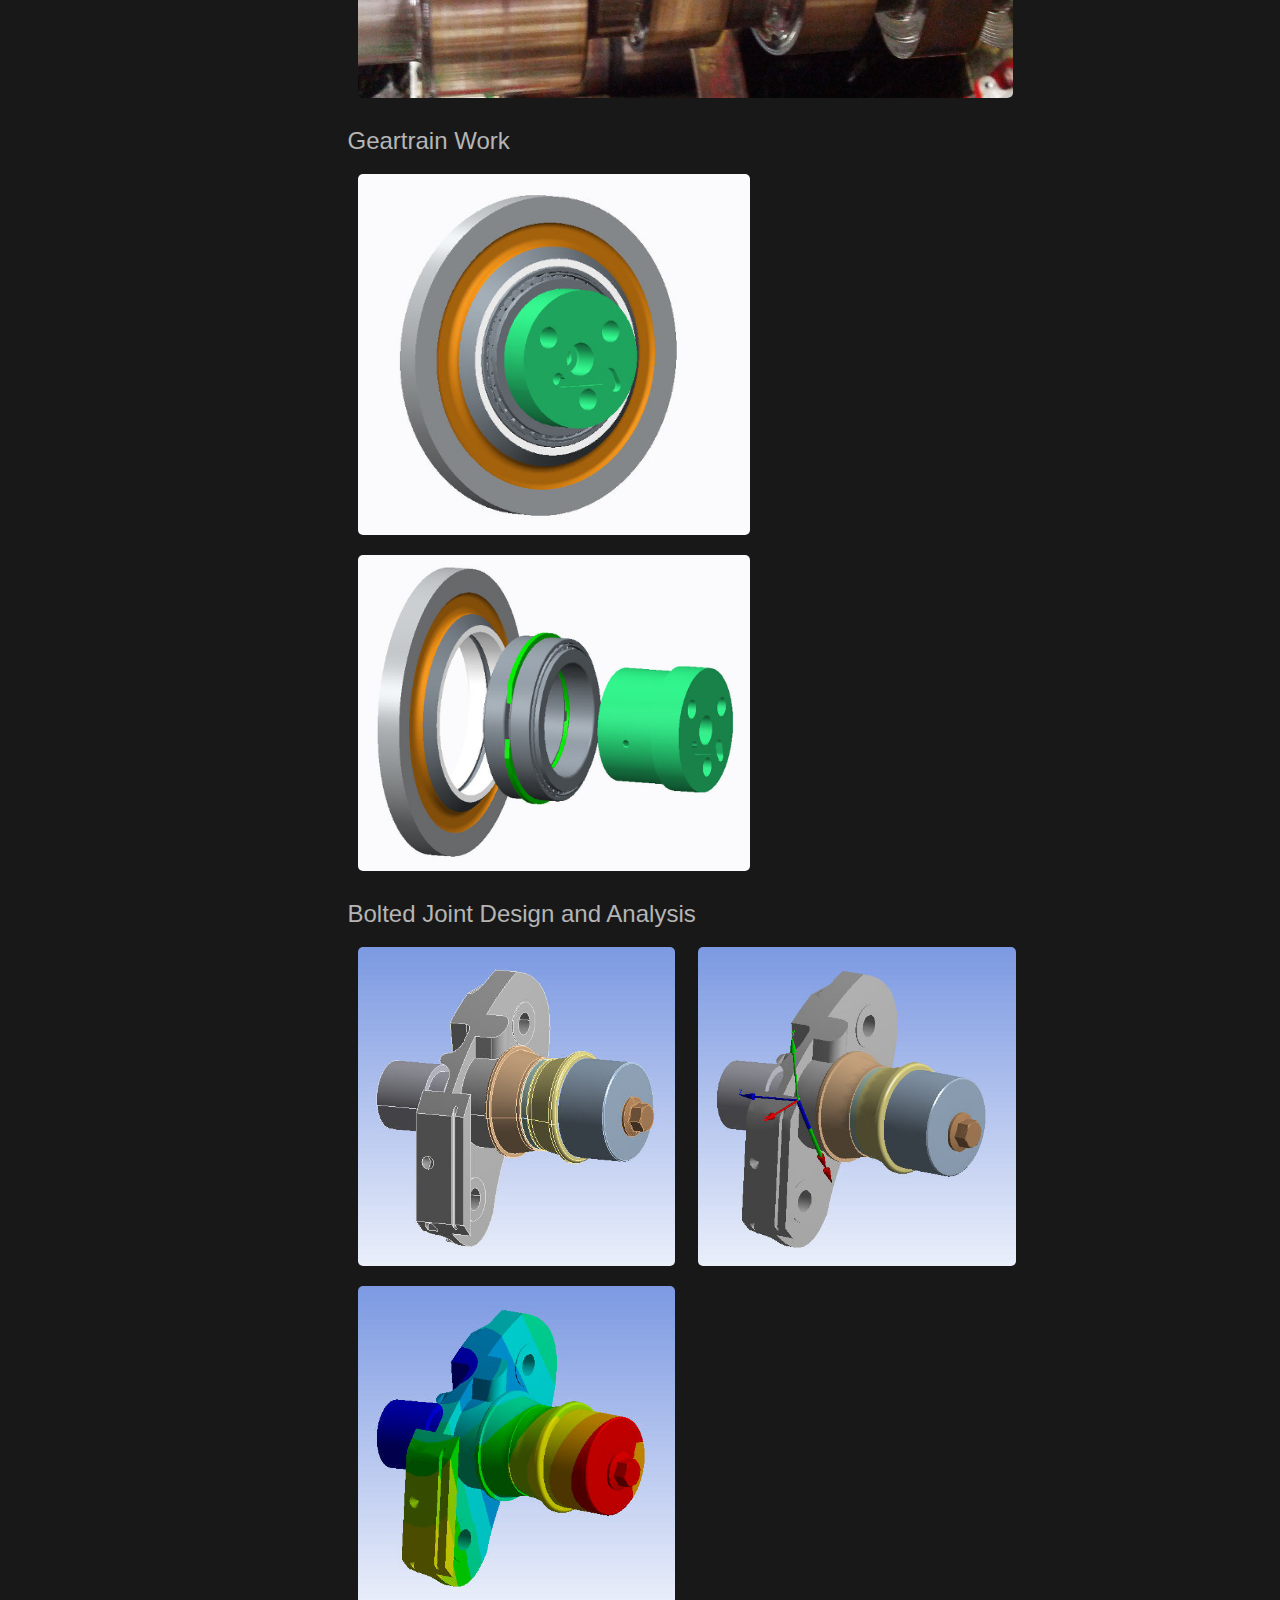
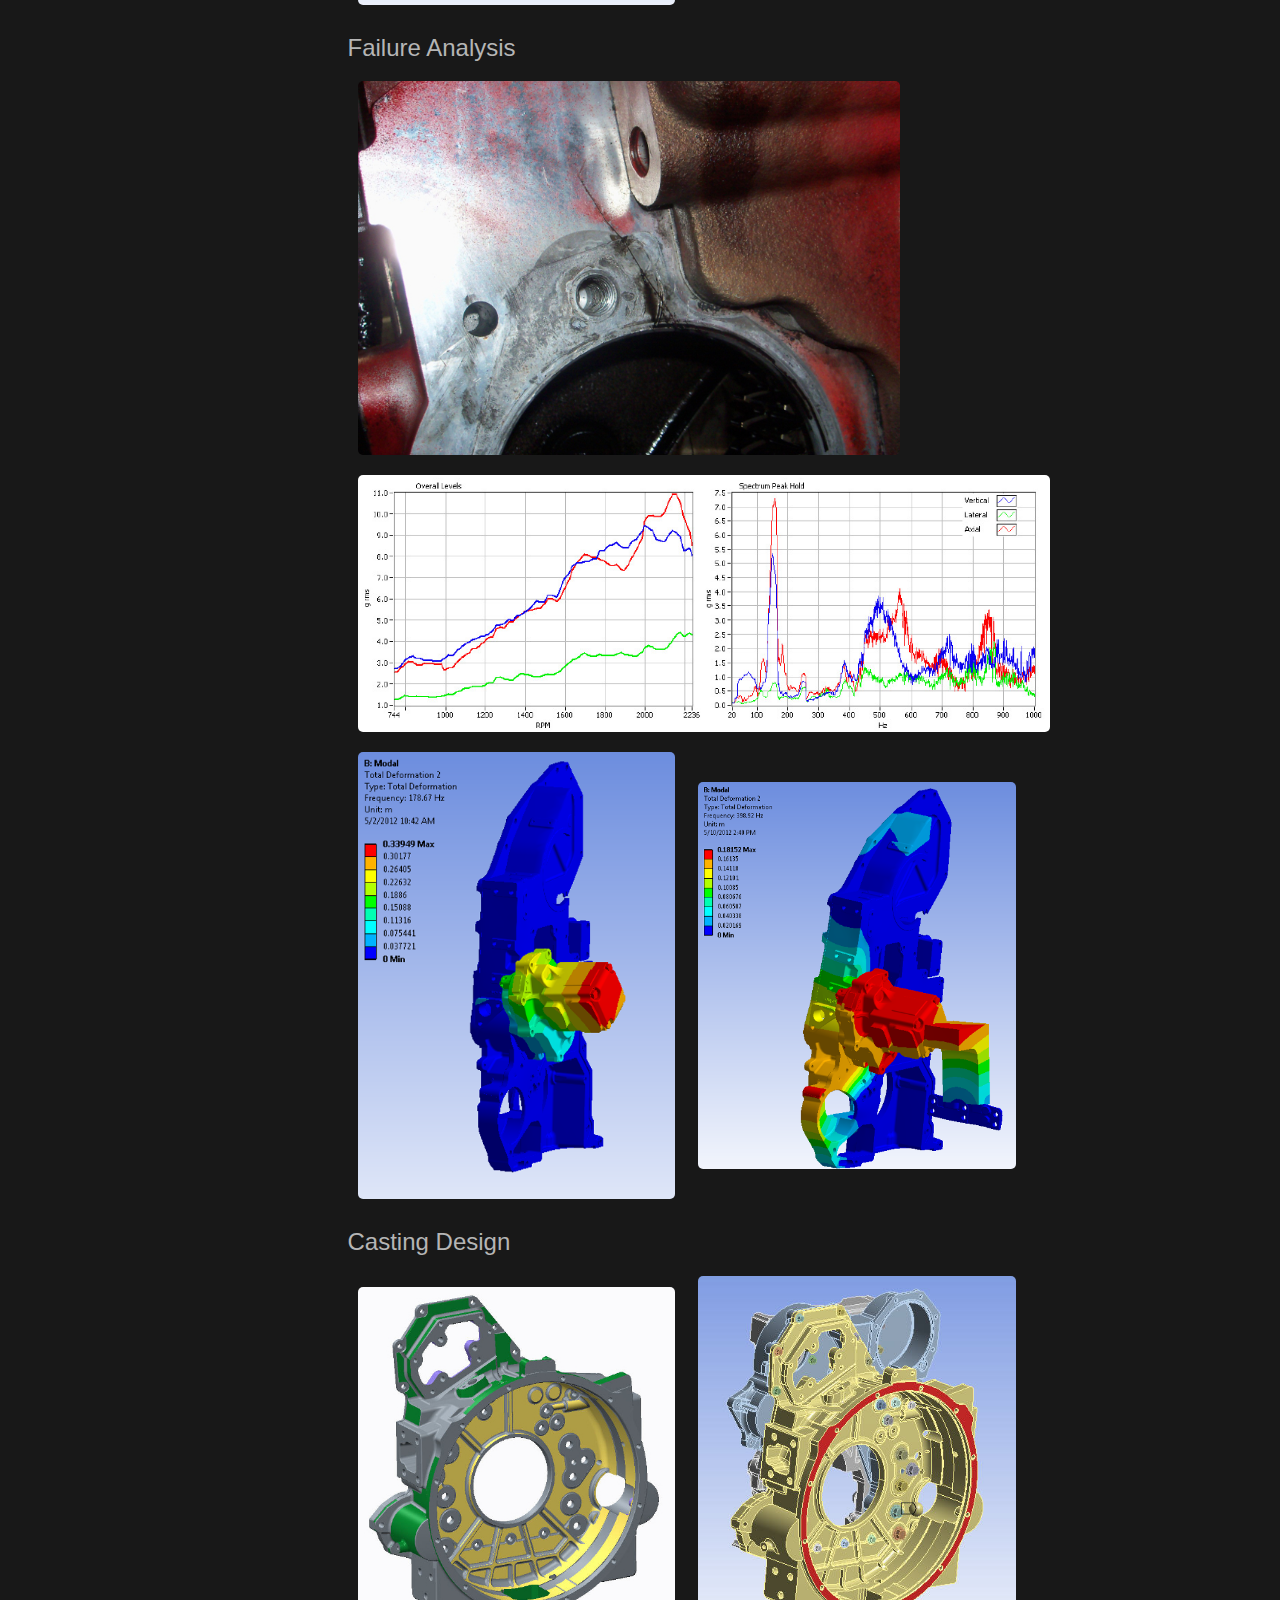
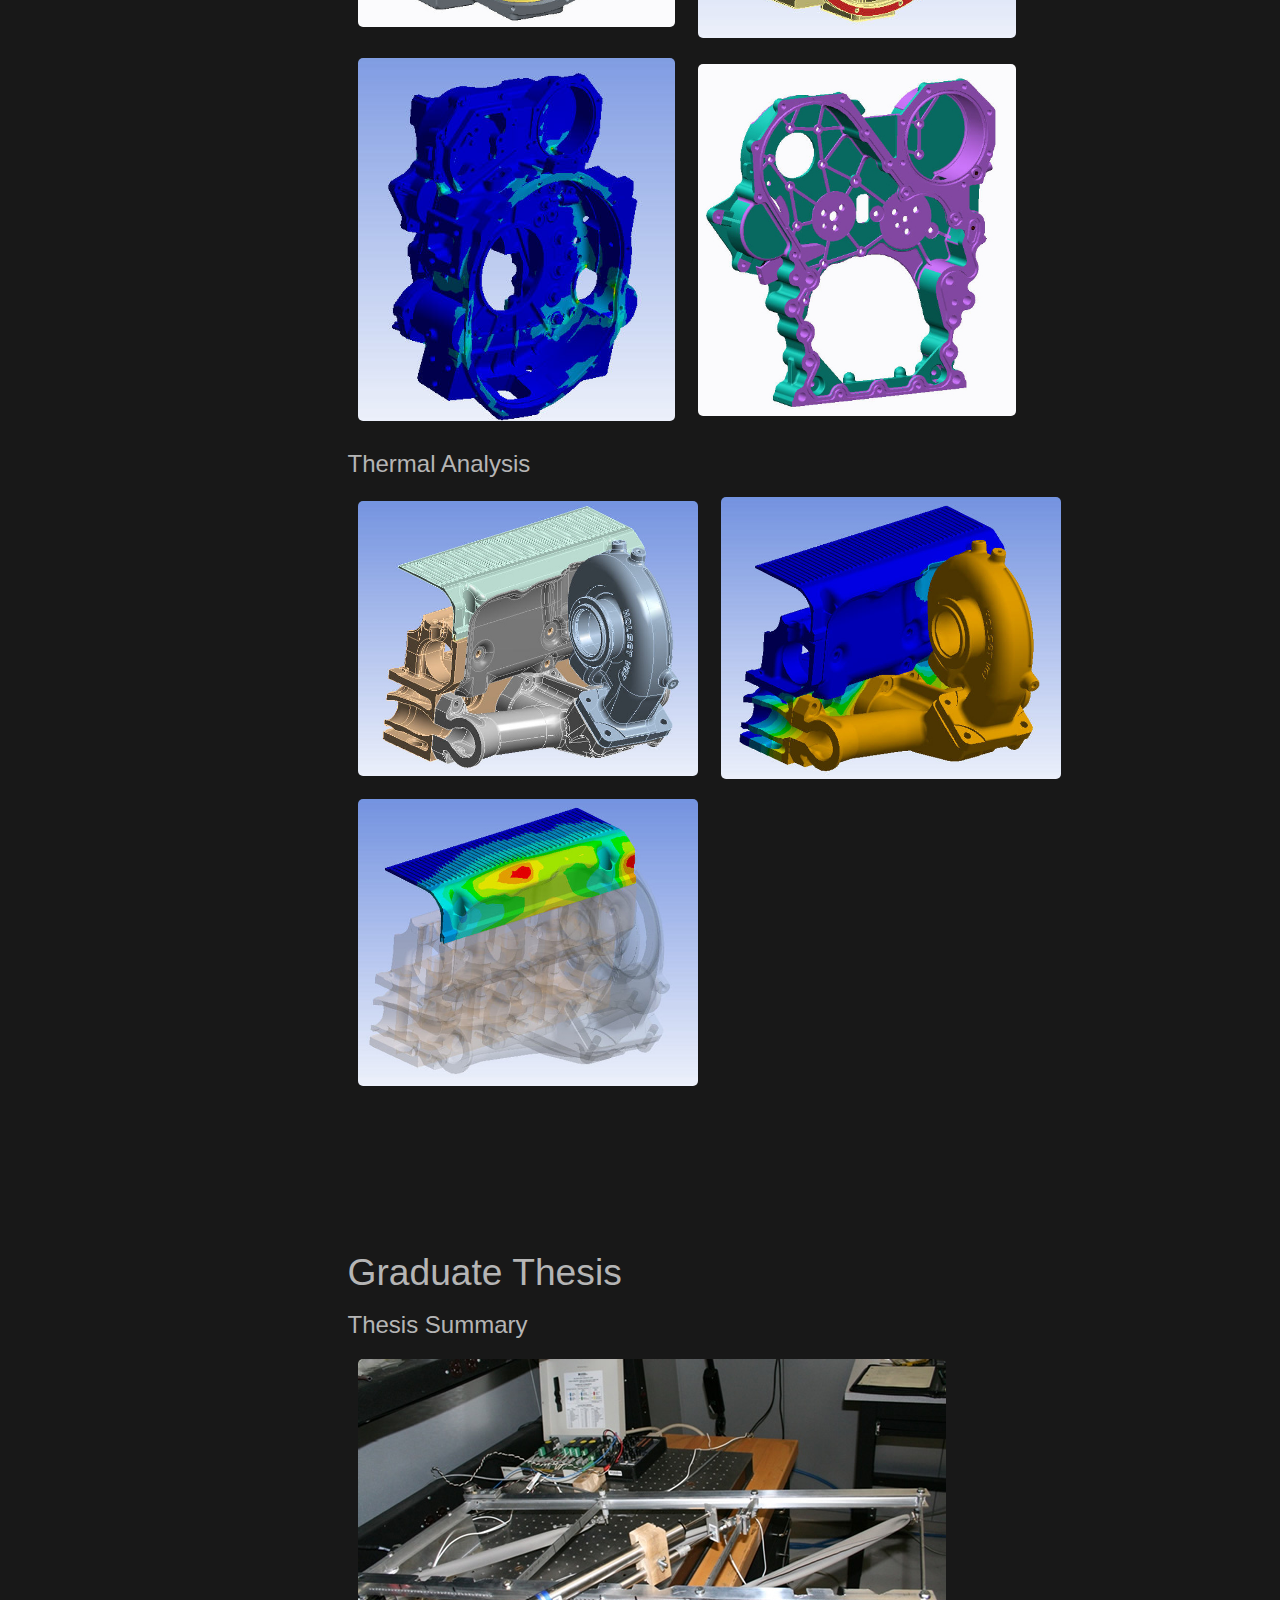
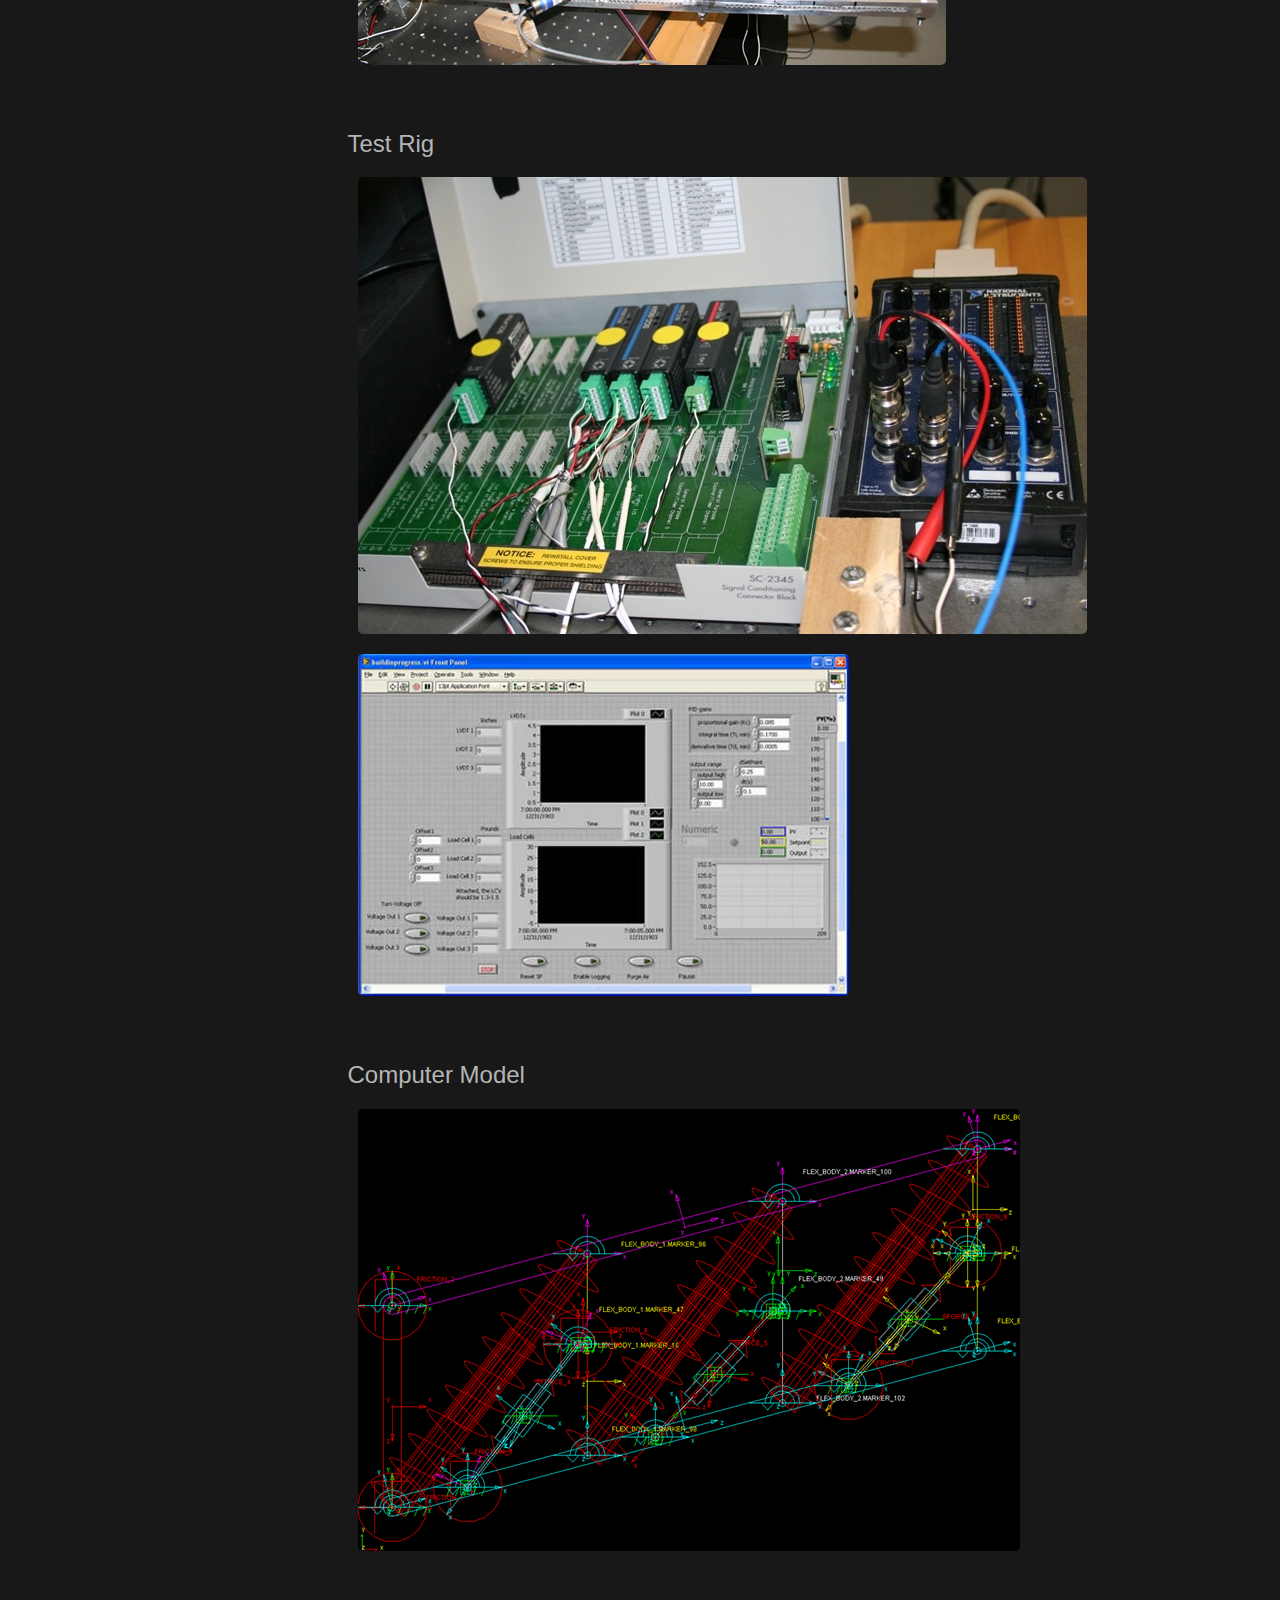
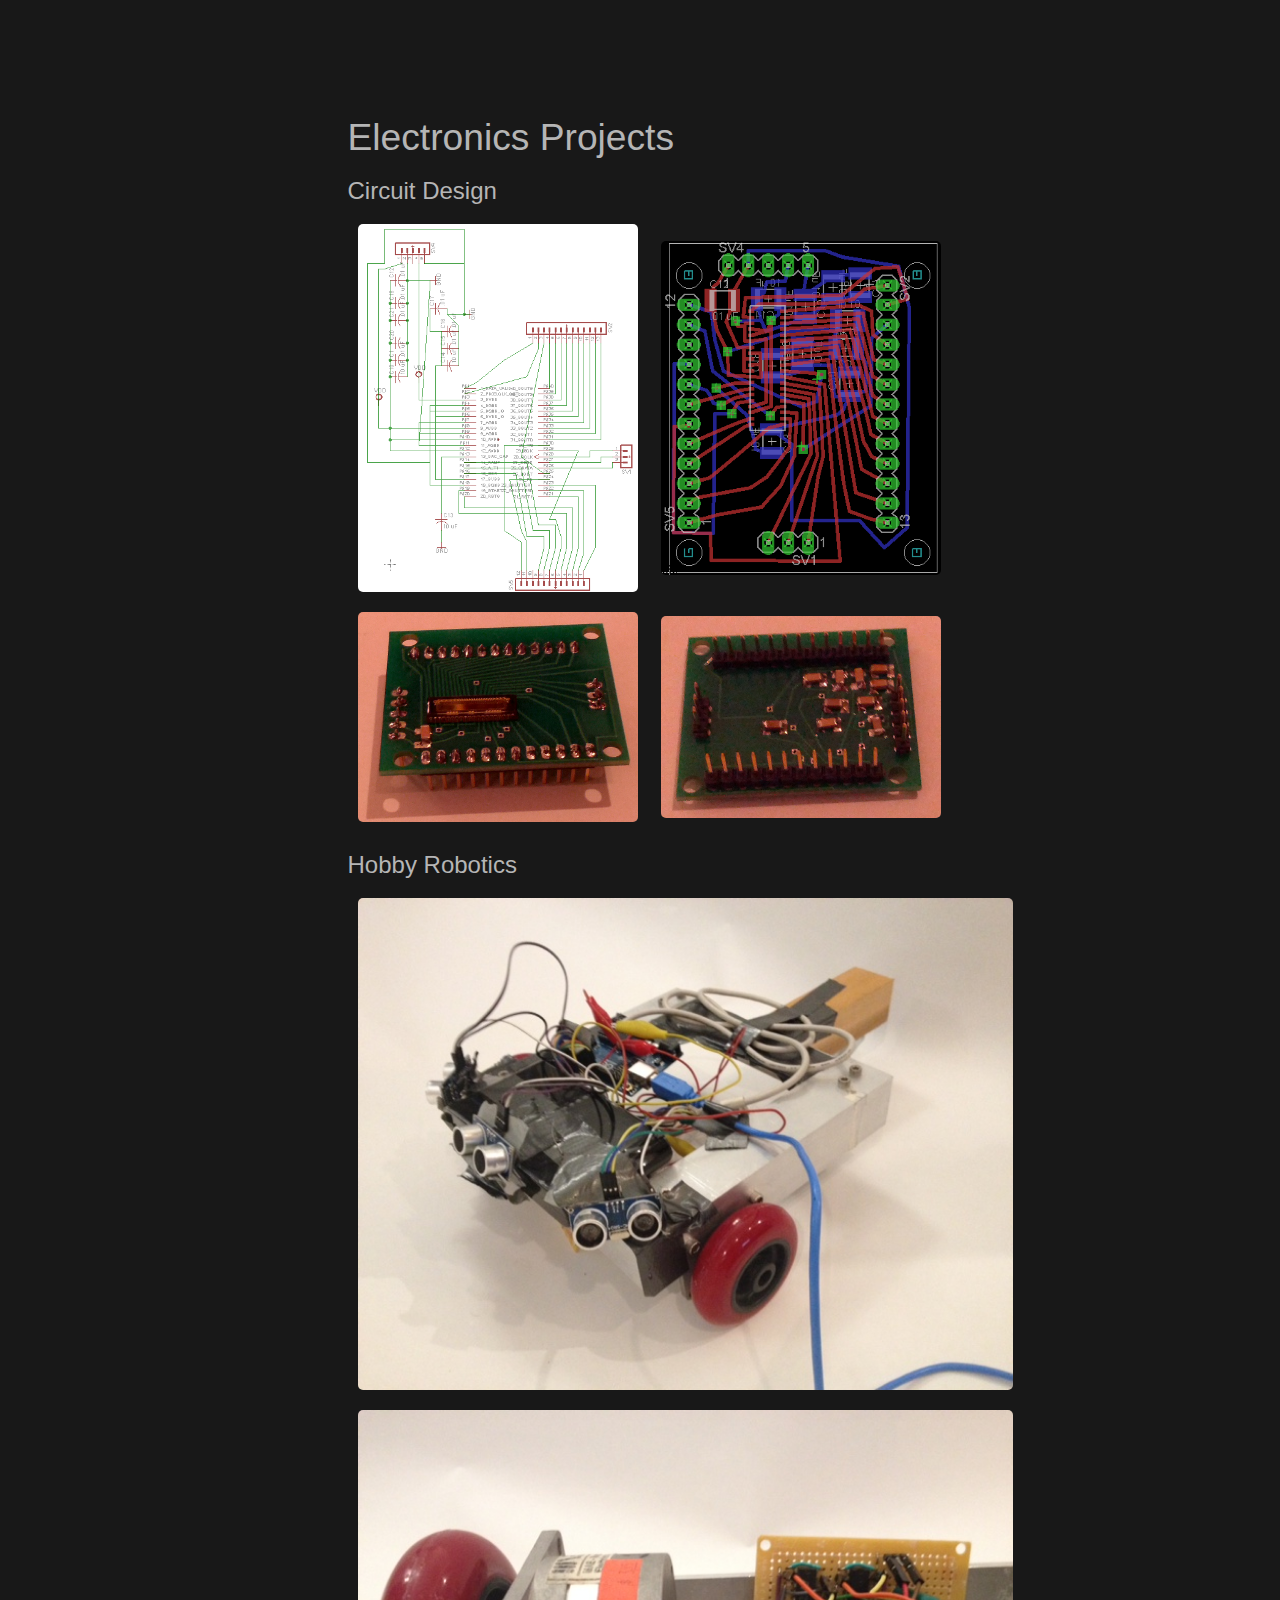
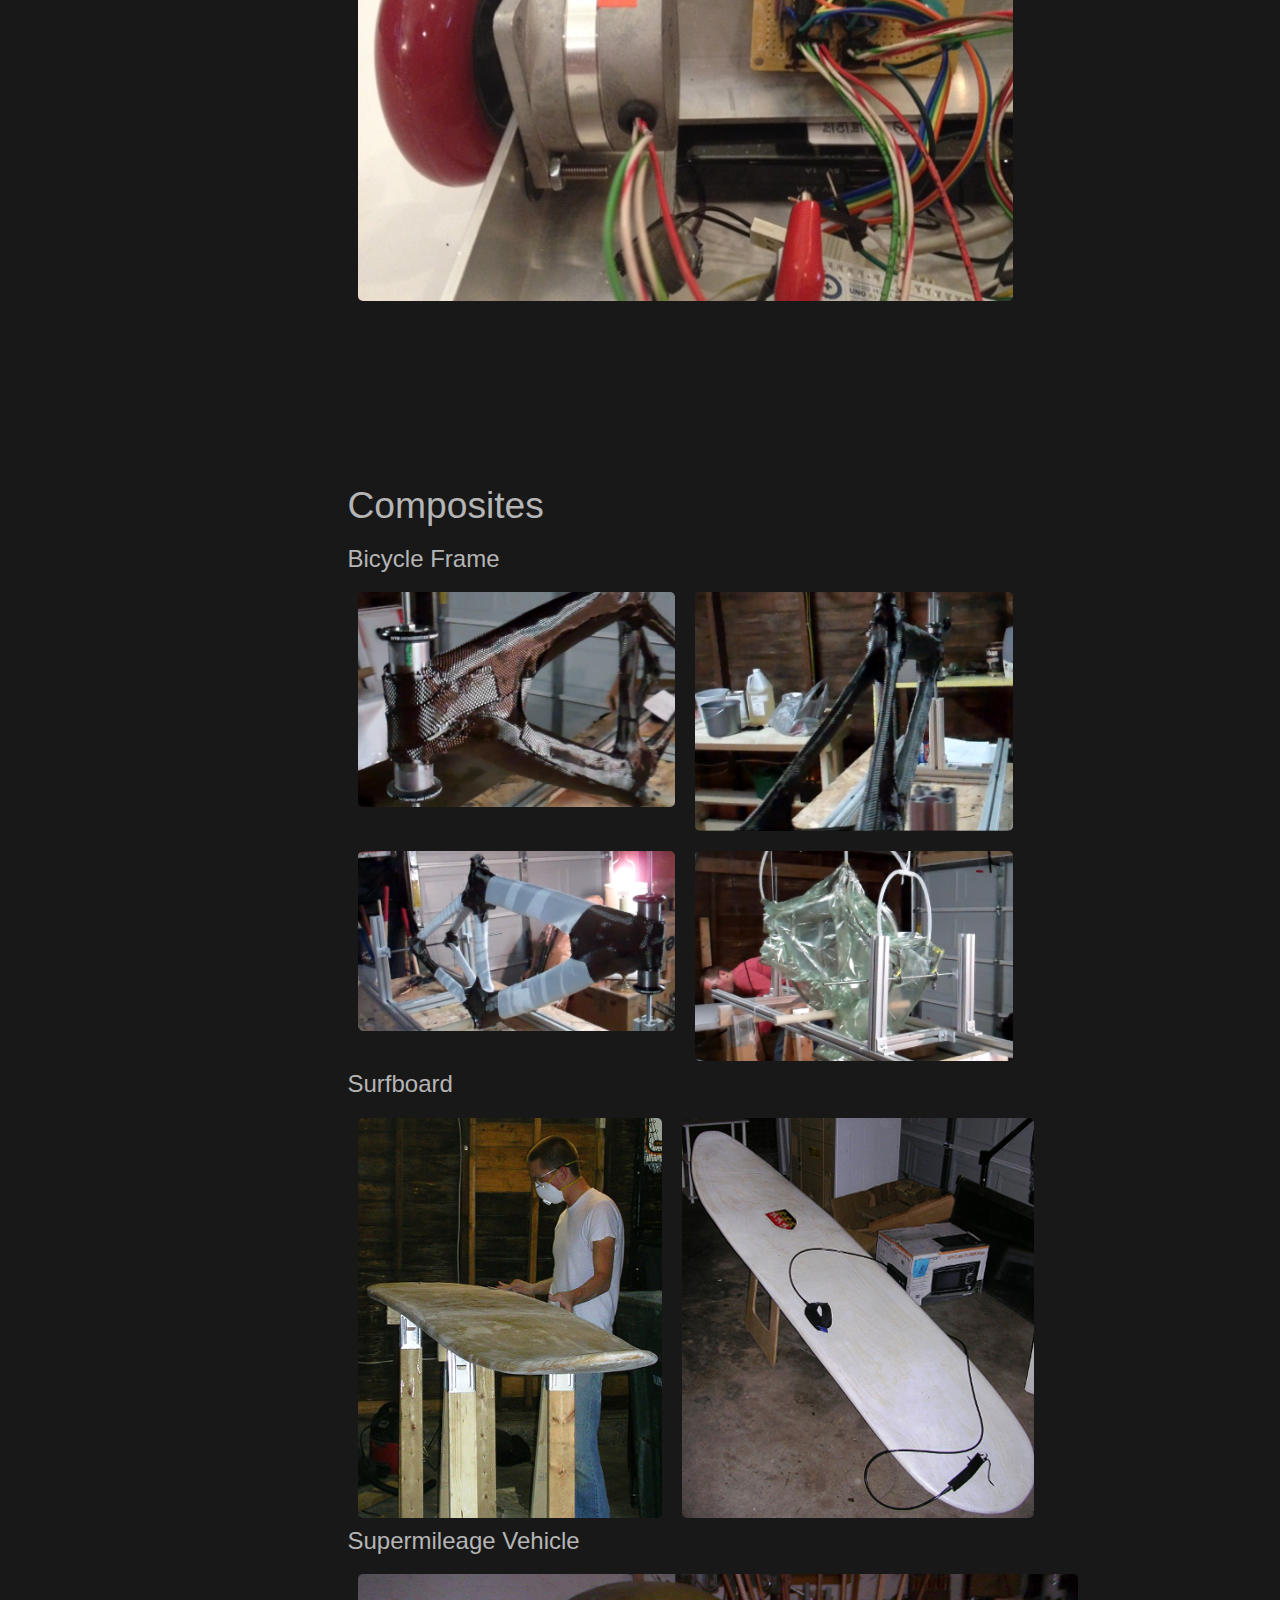
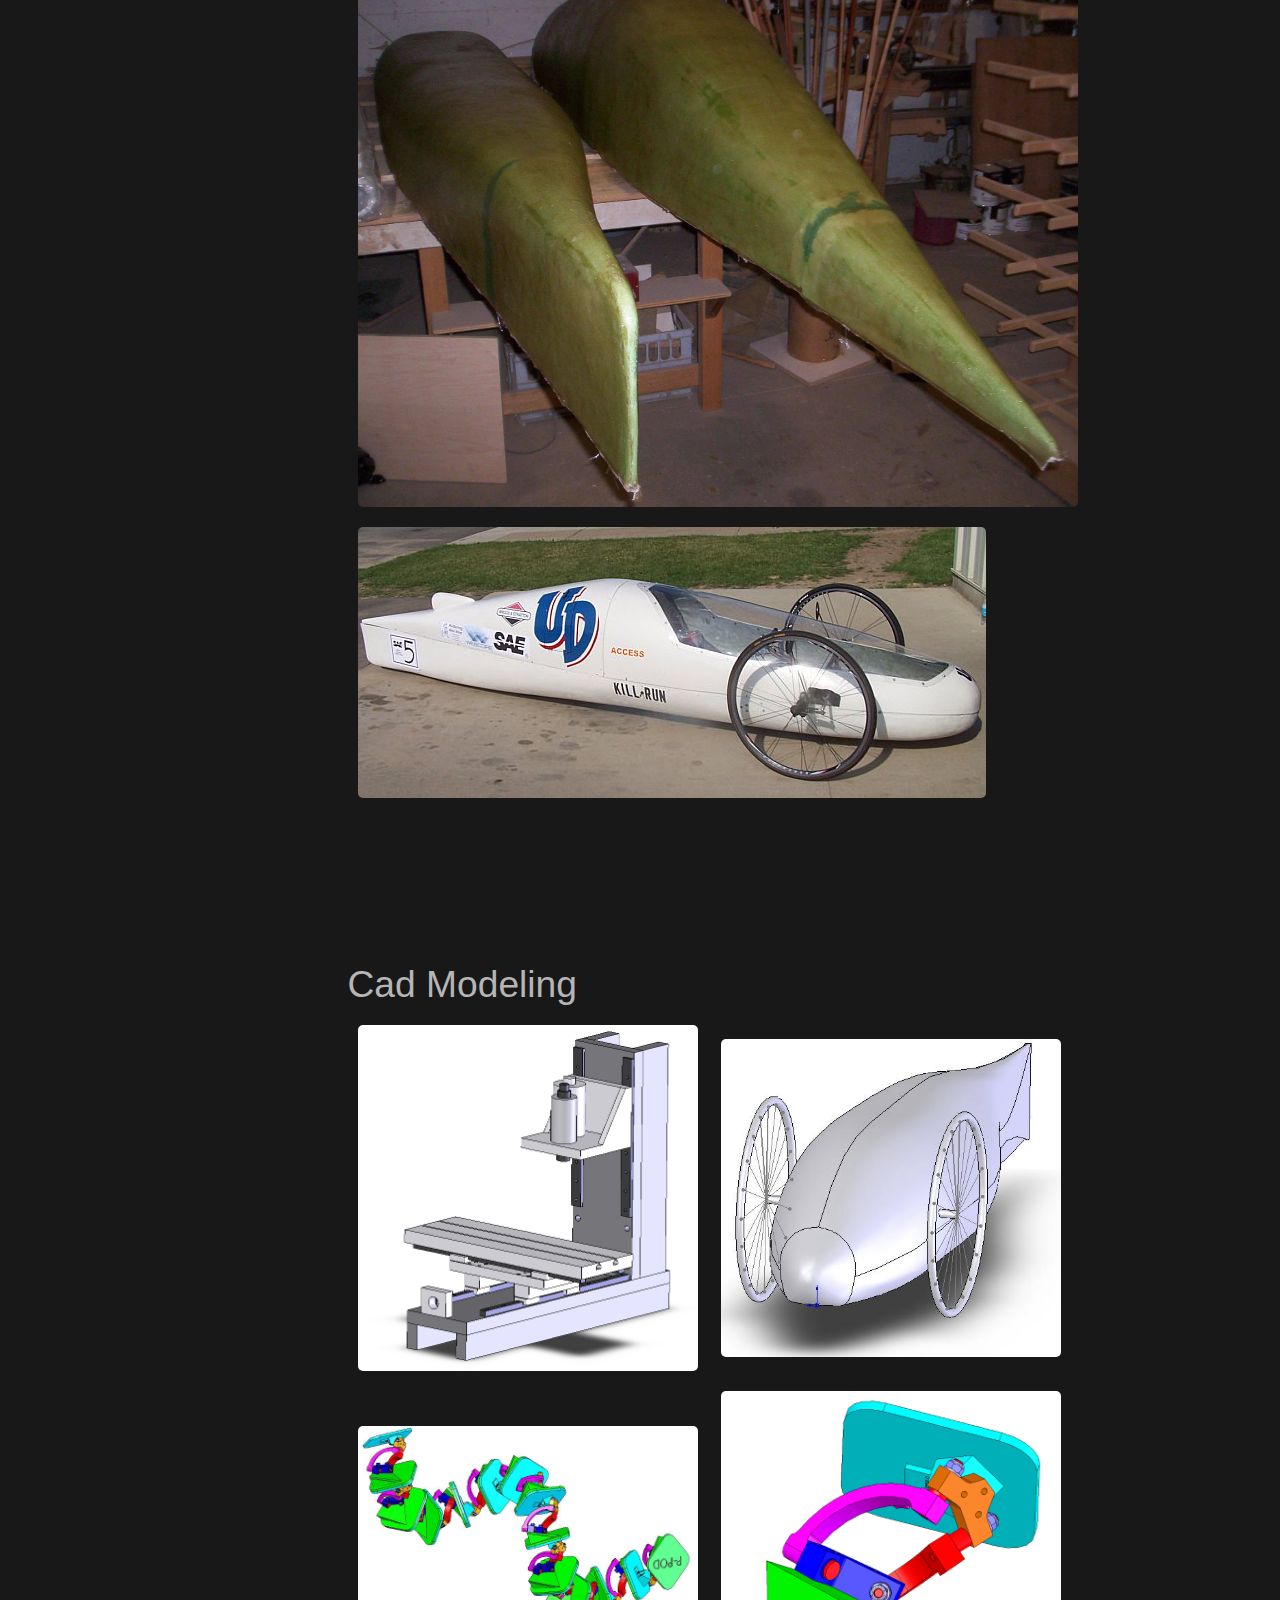
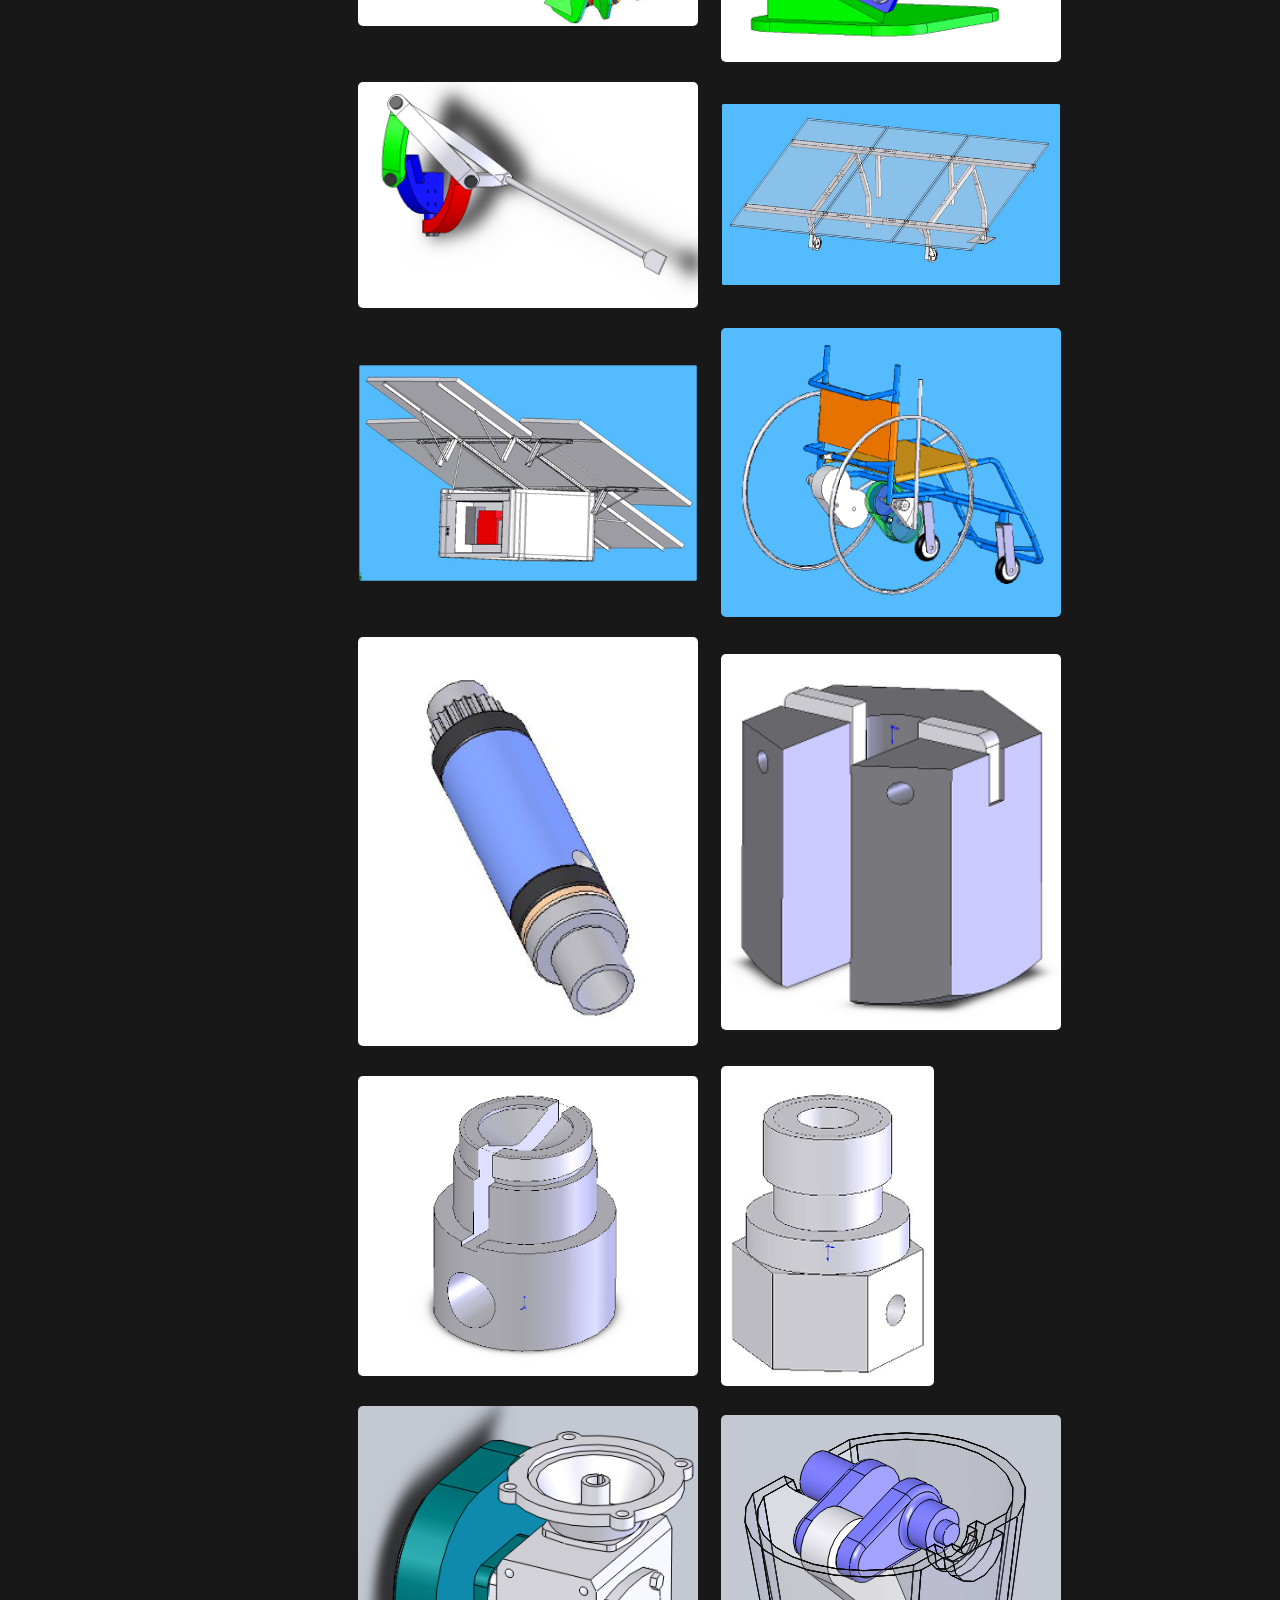
==== commit 938e4b0a: "double serious last commit" ====
--- a/index.html
+++ b/index.html
@@ -86,9 +86,9 @@
 <img  id="Vlift" src="pics2/Vlift.jpg">
 <img  id="RLpic" src="pics2/RLforce1.jpg">
 <img  id="RLpic" src="pics2/RLforce2.jpg">
-            <img  id="Vlift" src="pics2/camDesign.jpg">
-            <img  id="Vlift" src="pics2/GTlayout.jpg">
-            <img  id="Vlift" src="pics2/cam.jpg">
+<img  id="Vlift" src="pics2/camDesign.jpg">
+<img  id="Vlift" src="pics2/GTlayout.jpg">
+<img  id="Vlift" src="pics2/cam.jpg">
 
 
 <h3>Geartrain Work</h3>
@@ -129,8 +129,8 @@
 <p>In the example shown the system being tested was a geartrain accessory drive with a hydraulic pump attached directly to the housing. The mass of the pump puts a bending moment on the gear housing and also changes the natural frequency of the system. The physics based approach to root cause investigation starts by defining the problem and splitting up the cause with the system having higher loading than it was designed for, or having insufficient strength. In this case the latter item leads you to investigate the material properties of the failed component as well as look at the crack initiation and propogation. Then investigating if the system was loaded higher than what it was designed for leads into looking. It was found that the natural frequency of the pump system was excited by engine firing. The analysis correlated well with actual vibration test data.</p>
      -->       
 <img  id="datapic" src="pics2/ghcrackdata.png">
-            <img  id="crackpic" src="pics2/ghcrackansys.png">
-            <img  id="crackpic" src="pics2/ghcracksol.png">
+<img  id="crackpic" src="pics2/ghcrackansys.png">
+<img  id="crackpic" src="pics2/ghcracksol.png">
             
 
 
@@ -157,8 +157,8 @@
             
             
 <a name="thesis"></a>
-            <p></p>
-            <br><br><br><br><br><br><br>
+<p></p>
+<br><br><br><br><br><br><br>
 
             
 <h2>Graduate Thesis</h2>
@@ -185,7 +185,7 @@
 
             
 <a name="electronics"></a>
-            <p></p>
+<p></p>
             
 <br><br><br><br><br><br><br>
 
@@ -198,7 +198,7 @@
 -->
 <img  id="LDSpic" src="pics2/cmosbb_shm.png">
 <img  id="LDSpic" src="pics2/cmosbb_trace.png">
-    <img  id="LDSpic" src="pics2/LDS_board1.jpg">
+<img  id="LDSpic" src="pics2/LDS_board1.jpg">
 <img  id="LDSpic" src="pics2/LDS_board2.jpg">
 
 
@@ -214,8 +214,14 @@
 <p>Both electronics and computer science have always been an interest of mine. Hobby robotics projects have helped me learn more about electronics, microcontrollers, motor control and computer science concepts.</p>
 <p>For the two wheeled robot I used a raspberry pi to provide the brains of controlling the robot and an arduino to control the motors and distance sensors, with serial communication between the two.</p>
 -->
-        <a name="composites"></a>
-            <p></p>
+<img  id="Vlift" src="pics2/rpic1.JPG">
+<img  id="Vlift" src="pics2/rpic2.JPG">
+
+
+            
+            
+<a name="composites"></a>
+<p></p>
 
 <br><br><br><br><br><br><br><br>
 
@@ -242,13 +248,13 @@
 
 
 <a name="cadmodels"></a>
-            <p></p>
+<p></p>
 
 <br><br><br><br><br><br><br>
             
             
 <h2>Cad Modeling</h2>
-   <!--    <p>Solid modeling experience in both Proe/Creo and Solidworks.</p>     -->
+<!--    <p>Solid modeling experience in both Proe/Creo and Solidworks.</p>     -->
 <img id="halfpic" src="pics2/cncmill.png">
 <img id="halfpic" src="pics/smvmodel.jpg">
 <img id="halfpic" src="pics2/snakeppod.jpg">
@@ -265,42 +271,42 @@
 <img  src="pics2/breathervalve.jpg">
 
 
-            <img id="elpump" src="pics2/Elec_pump2.png">
-            <img id="elpump" src="pics2/Elec_pump1.png">
-            <img id="elpump" src="pics2/Elec_pump3.png">
+<img id="elpump" src="pics2/Elec_pump2.png">
+<img id="elpump" src="pics2/Elec_pump1.png">
+<img id="elpump" src="pics2/Elec_pump3.png">
             
 
 <img  src="pics2/FireplaceBlowerGrate.JPG">
 <img id="halfpic" src="pics2/Gasifer.JPG">
 <img id="halfpic" src="pics2/gearassmcad.jpg">
-            <img id="castpic" src="pics2/LPbase_casting.png">
+<img id="castpic" src="pics2/LPbase_casting.png">
 <img id="castpic" src="pics2/LPbase_machining.png">
 
 
 
 
 
-            <a name="contact"></a>
-            <p></p>
+<a name="contact"></a>
+<p></p>
 
 <br><br><br><br><br><br><br>
 
 <h2>Contact Info</h2>
             
-            <h4>Brendan O'Grady</h4>
-            <h4>Email: <a href="mailto:ogradybj@gmail.com">ogradybj@gmail.com</a></h4>
+<h4>Brendan O'Grady</h4>
+<h4>Email: <a href="mailto:ogradybj@gmail.com">ogradybj@gmail.com</a></h4>
 
 
 
 
 <a name="downloads"></a>
-            <p></p>
+<p></p>
 
 <br><br><br><br><br><br><br>
 
 <h2>Downloads</h2>
-            <h4><a href="http://ogradybj.github.io/files/BrendanOGrady.pdf">Brendan O'Grady Resume</a></h4>
-            <h4><a href="http://ogradybj.github.io/files/BrendanOGradyPortolio2010.pdf">2010 Portfolio</a></h4>
+<h4><a href="http://ogradybj.github.io/files/BrendanOGrady.pdf">Brendan O'Grady Resume</a></h4>
+<h4><a href="http://ogradybj.github.io/files/BrendanOGradyPortolio2010.pdf">2010 Portfolio</a></h4>
             
 
 
@@ -315,9 +321,9 @@
             
 
 	    </div>
-        </div>
     </div>
-	    <div id="footer"></div>
+</div>
+<div id="footer"></div>
 
 
       
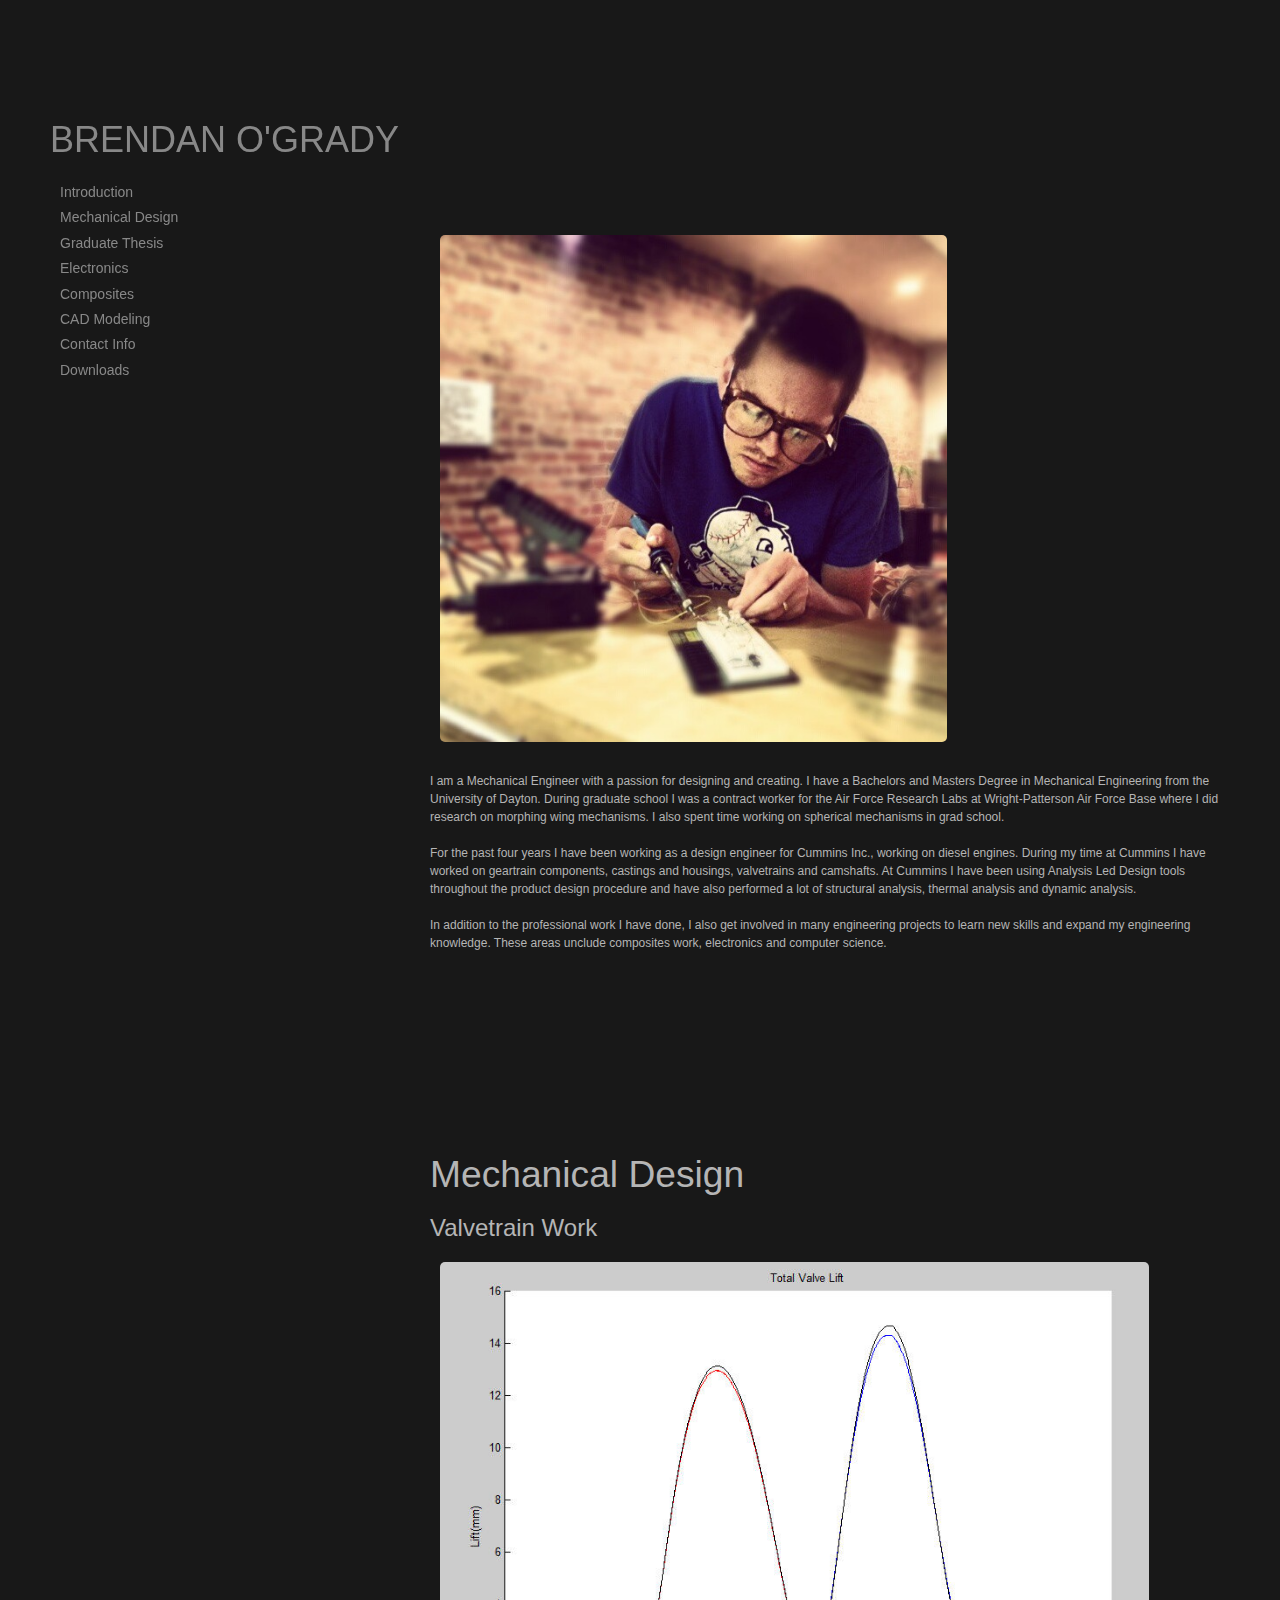
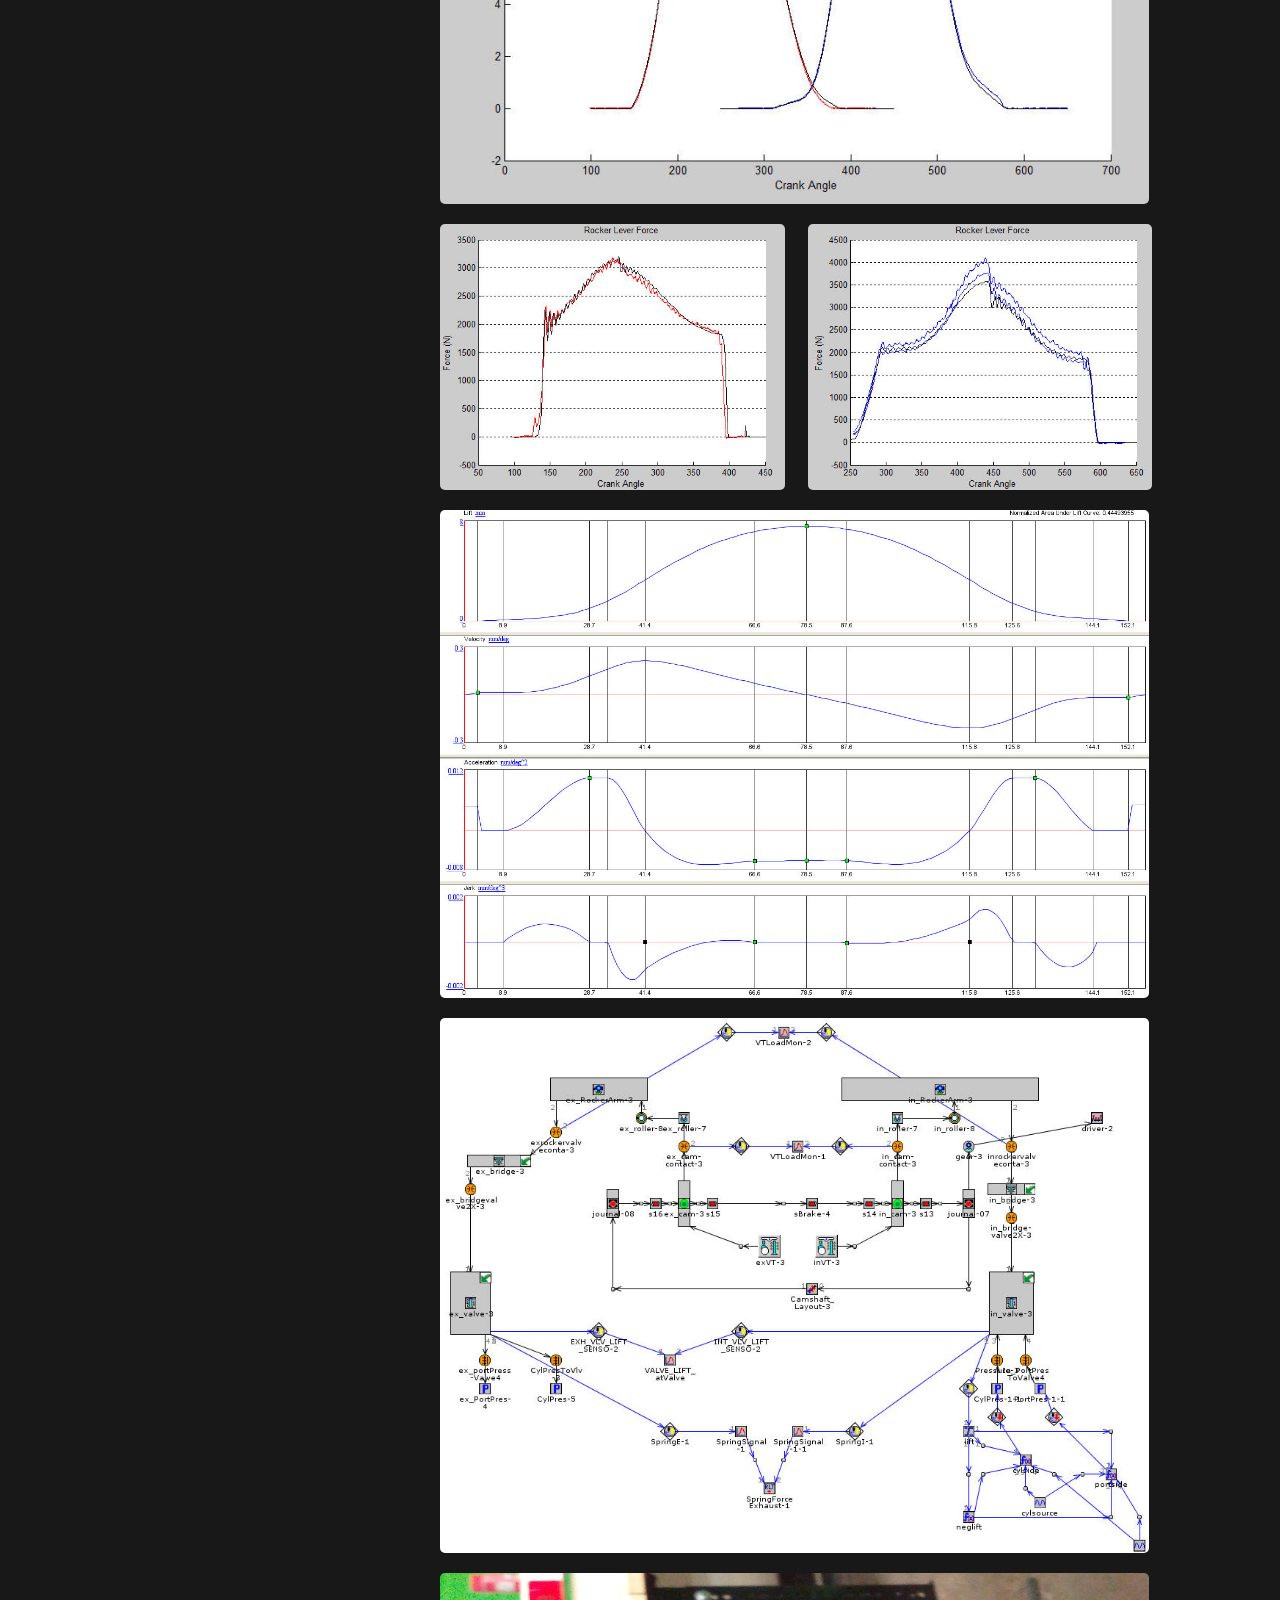
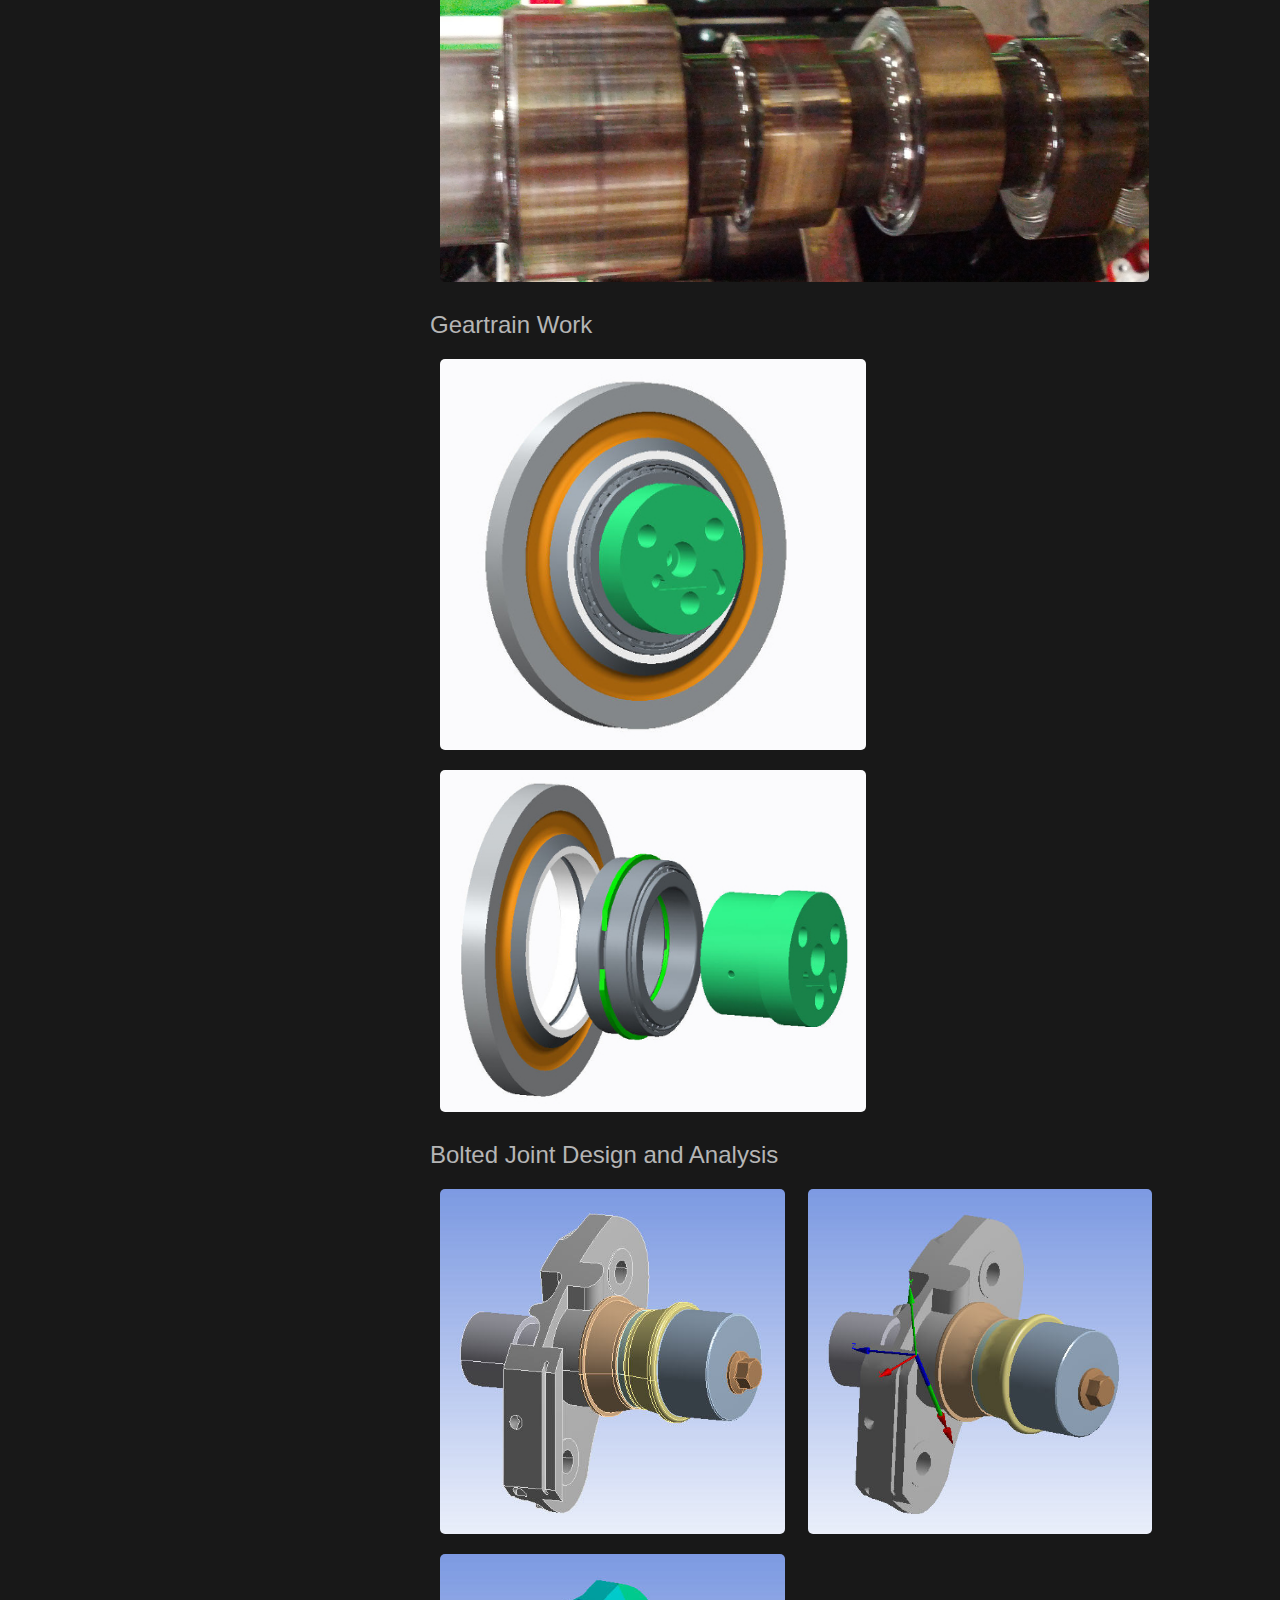
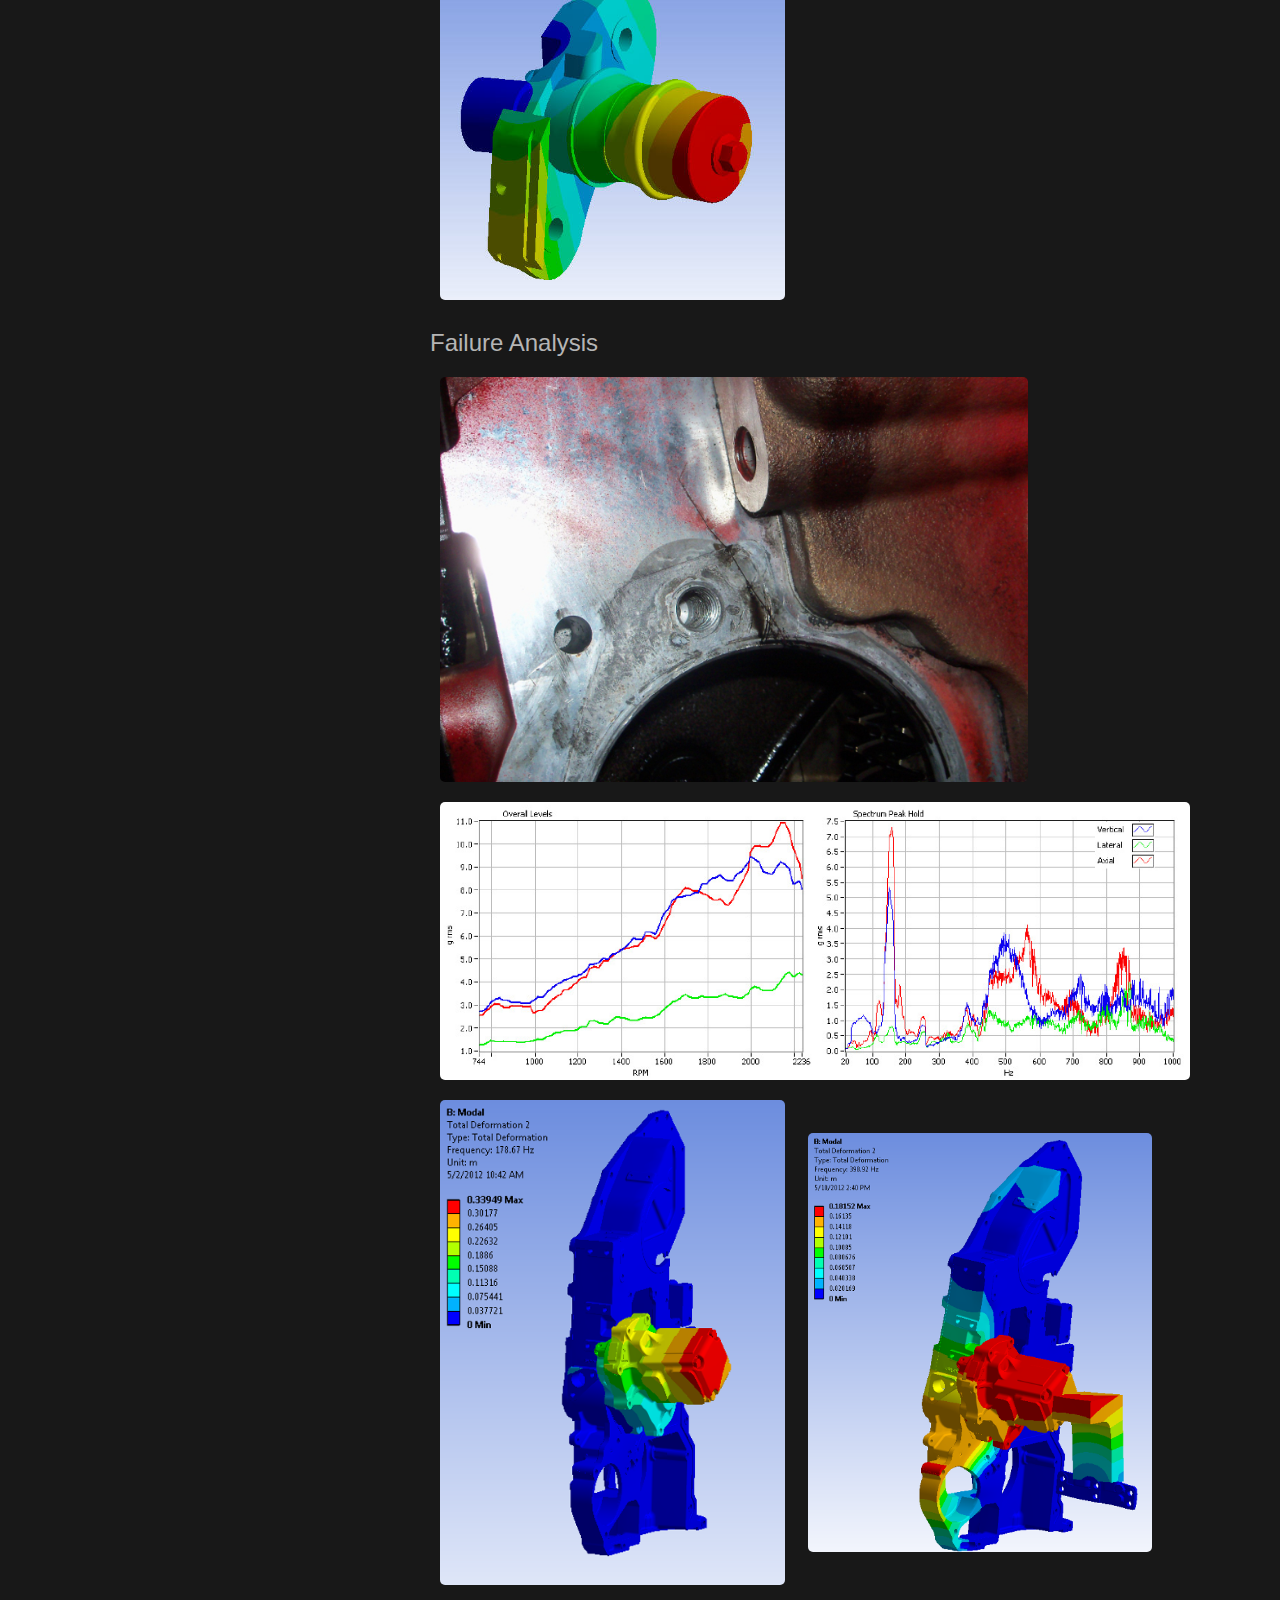
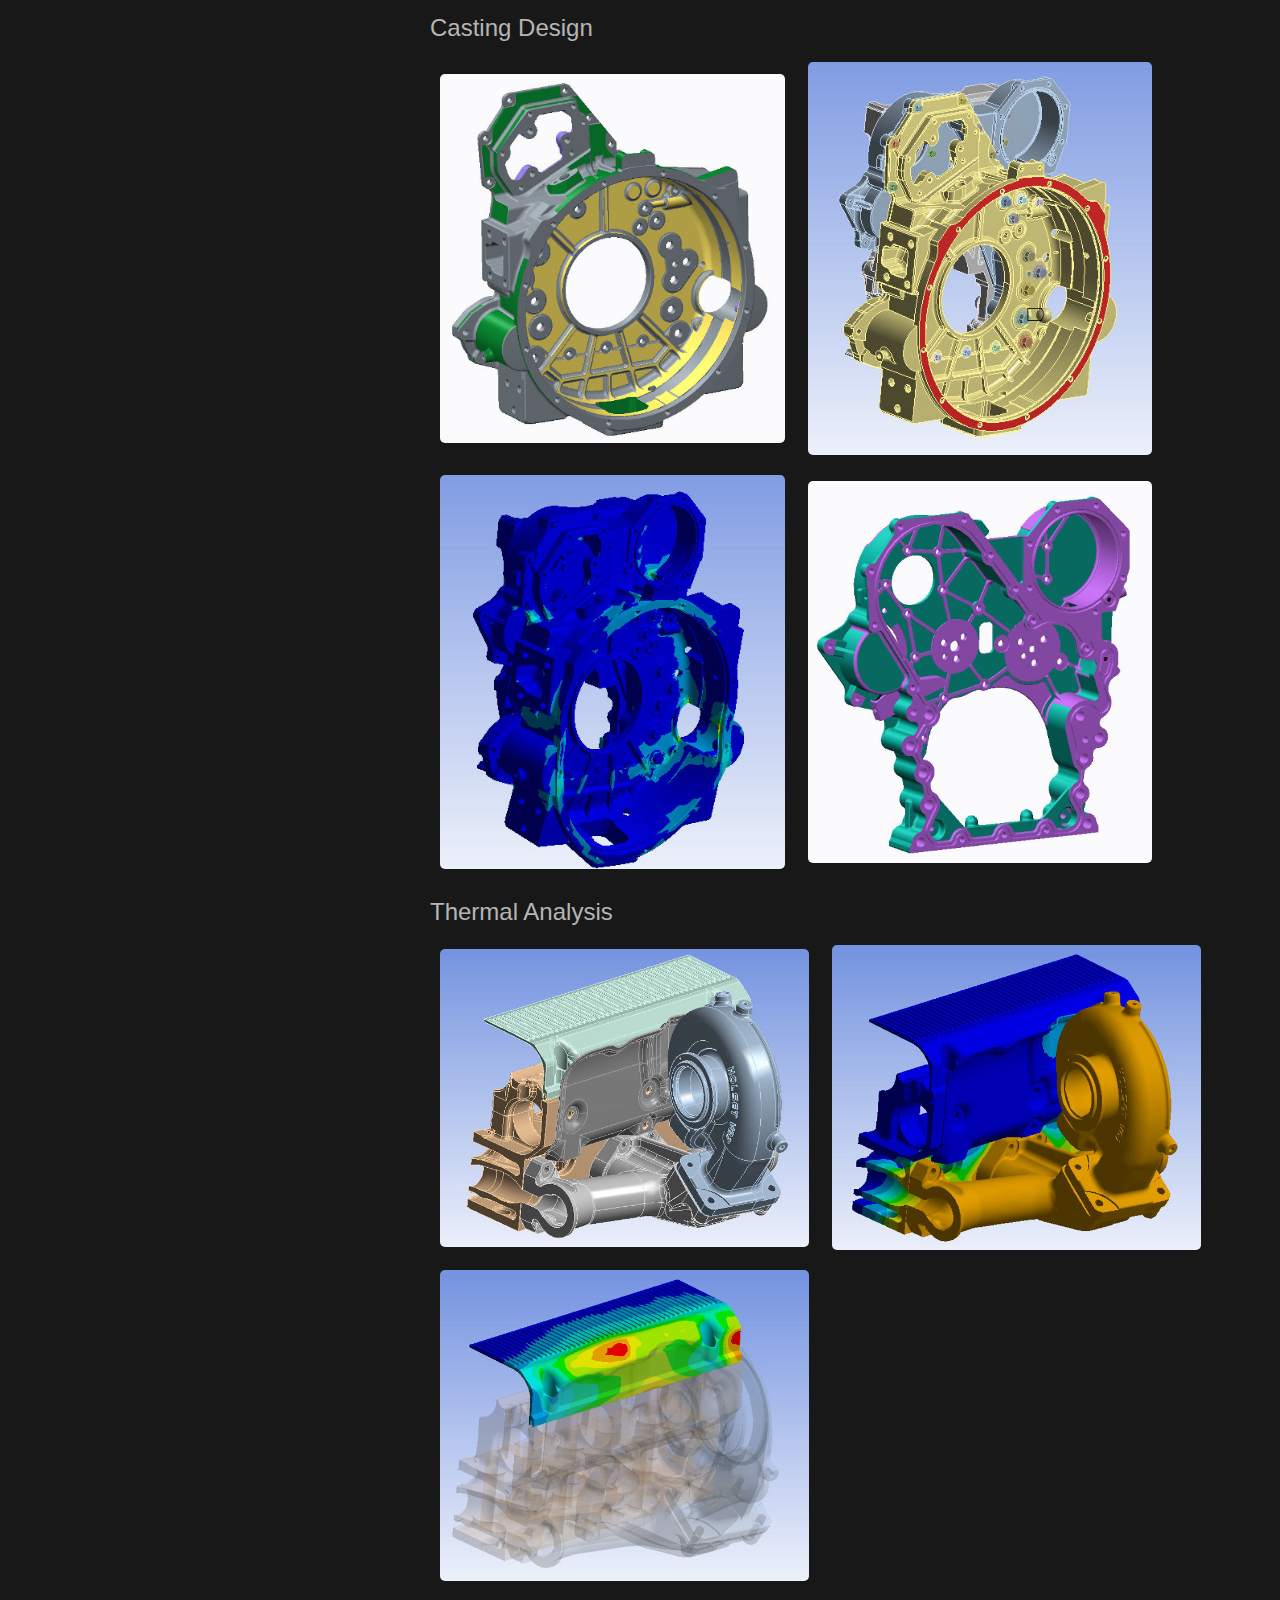
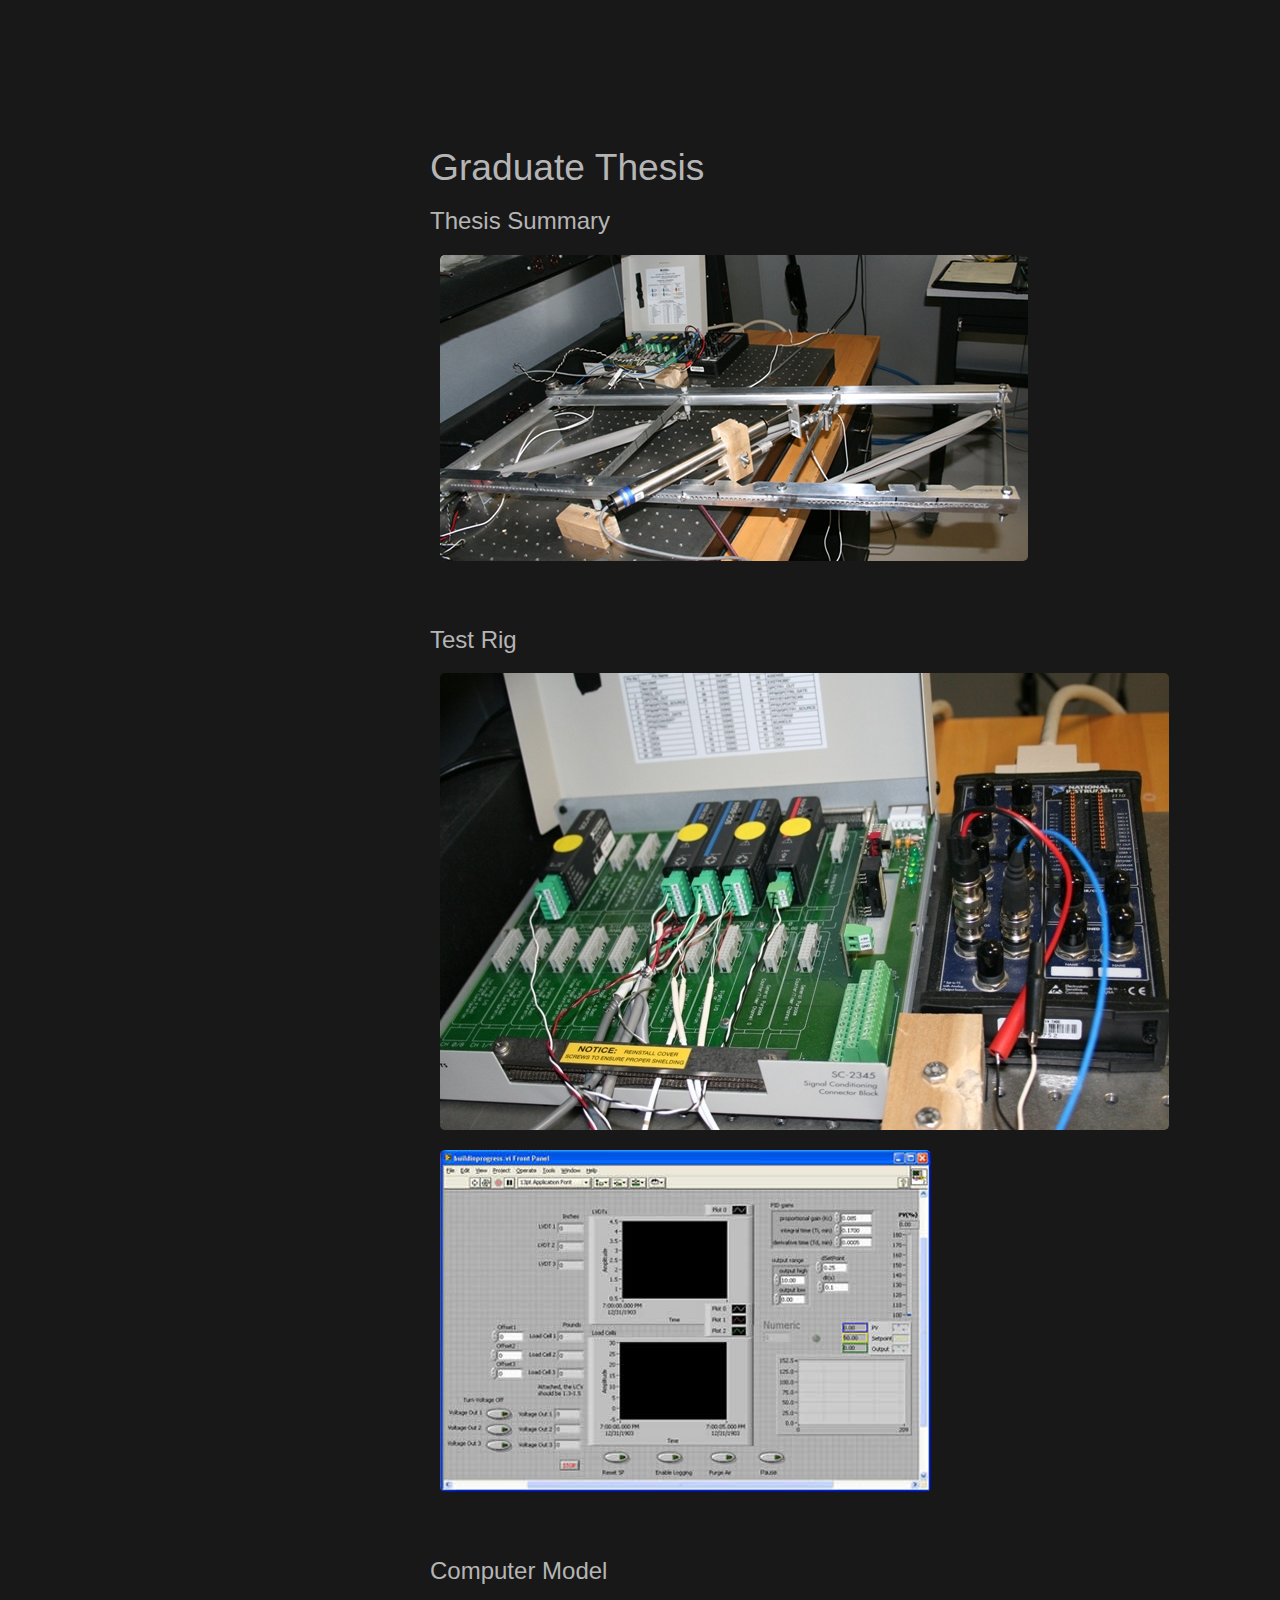
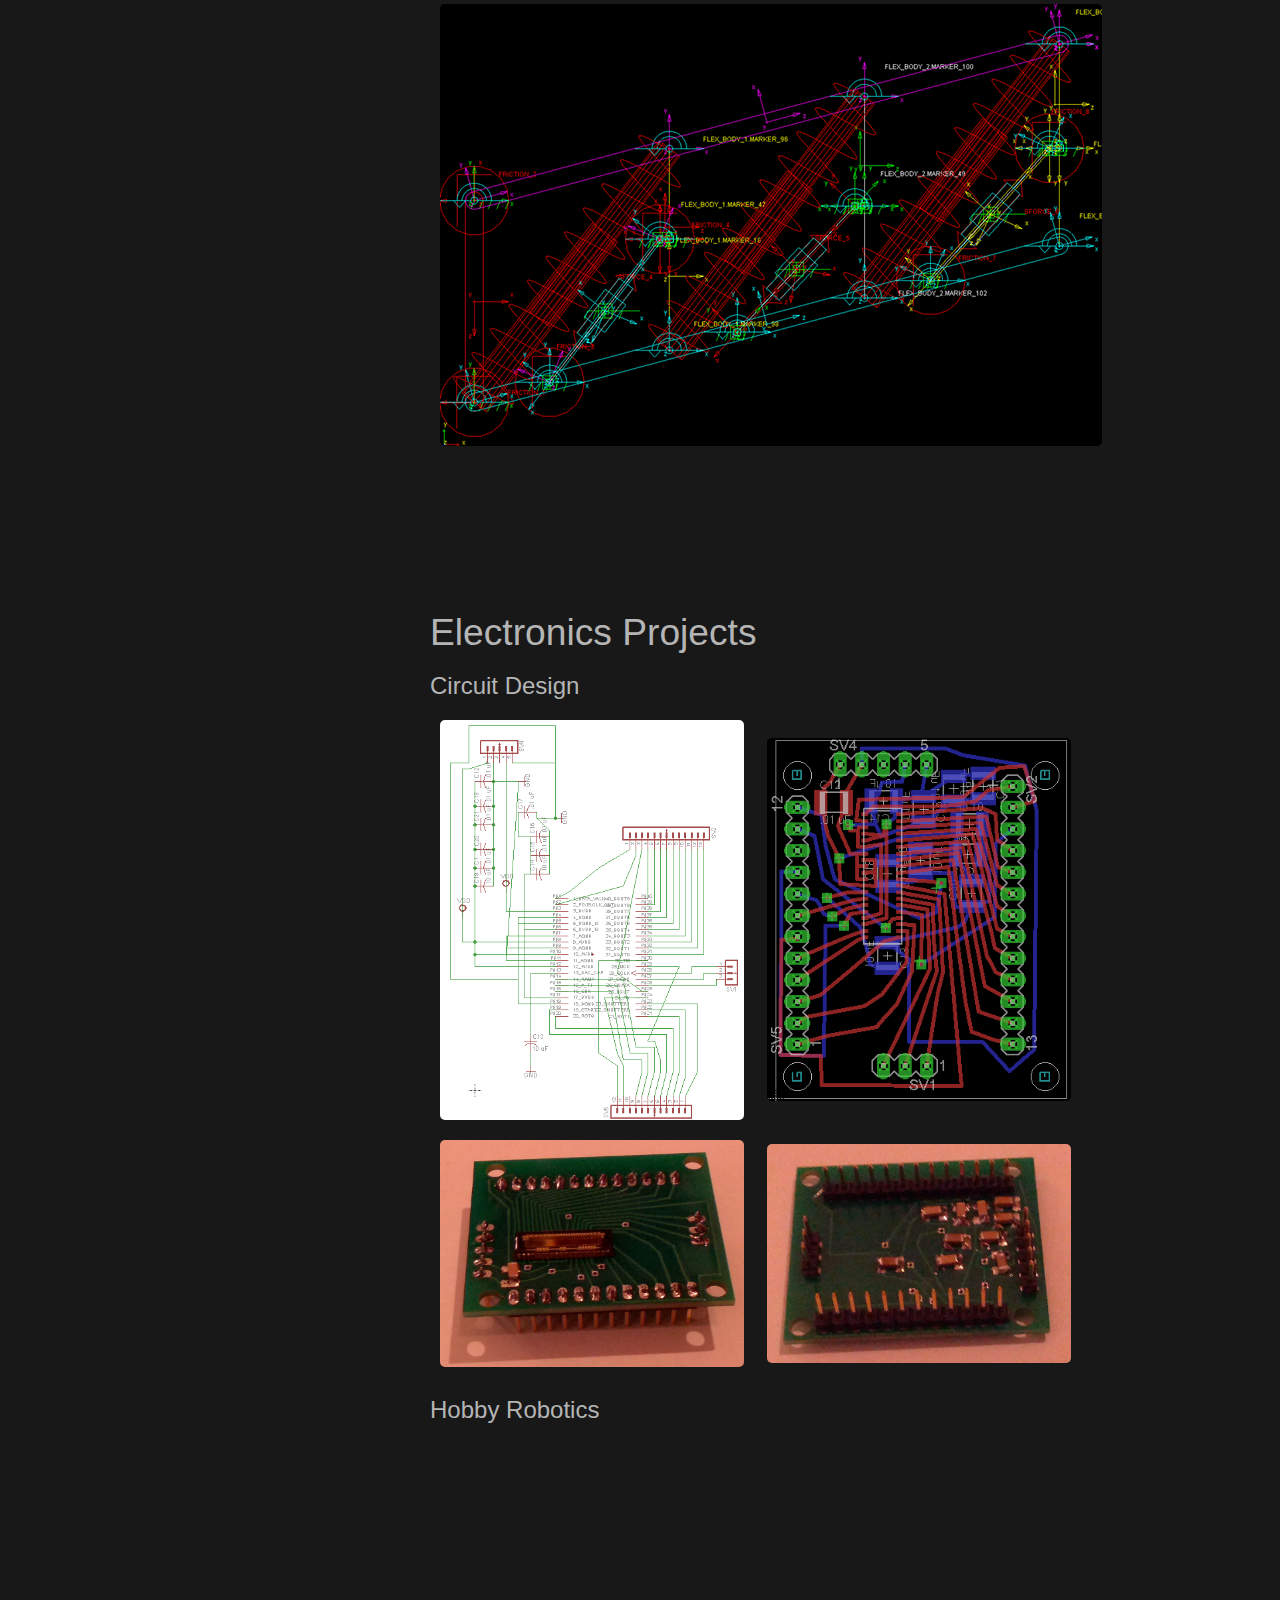
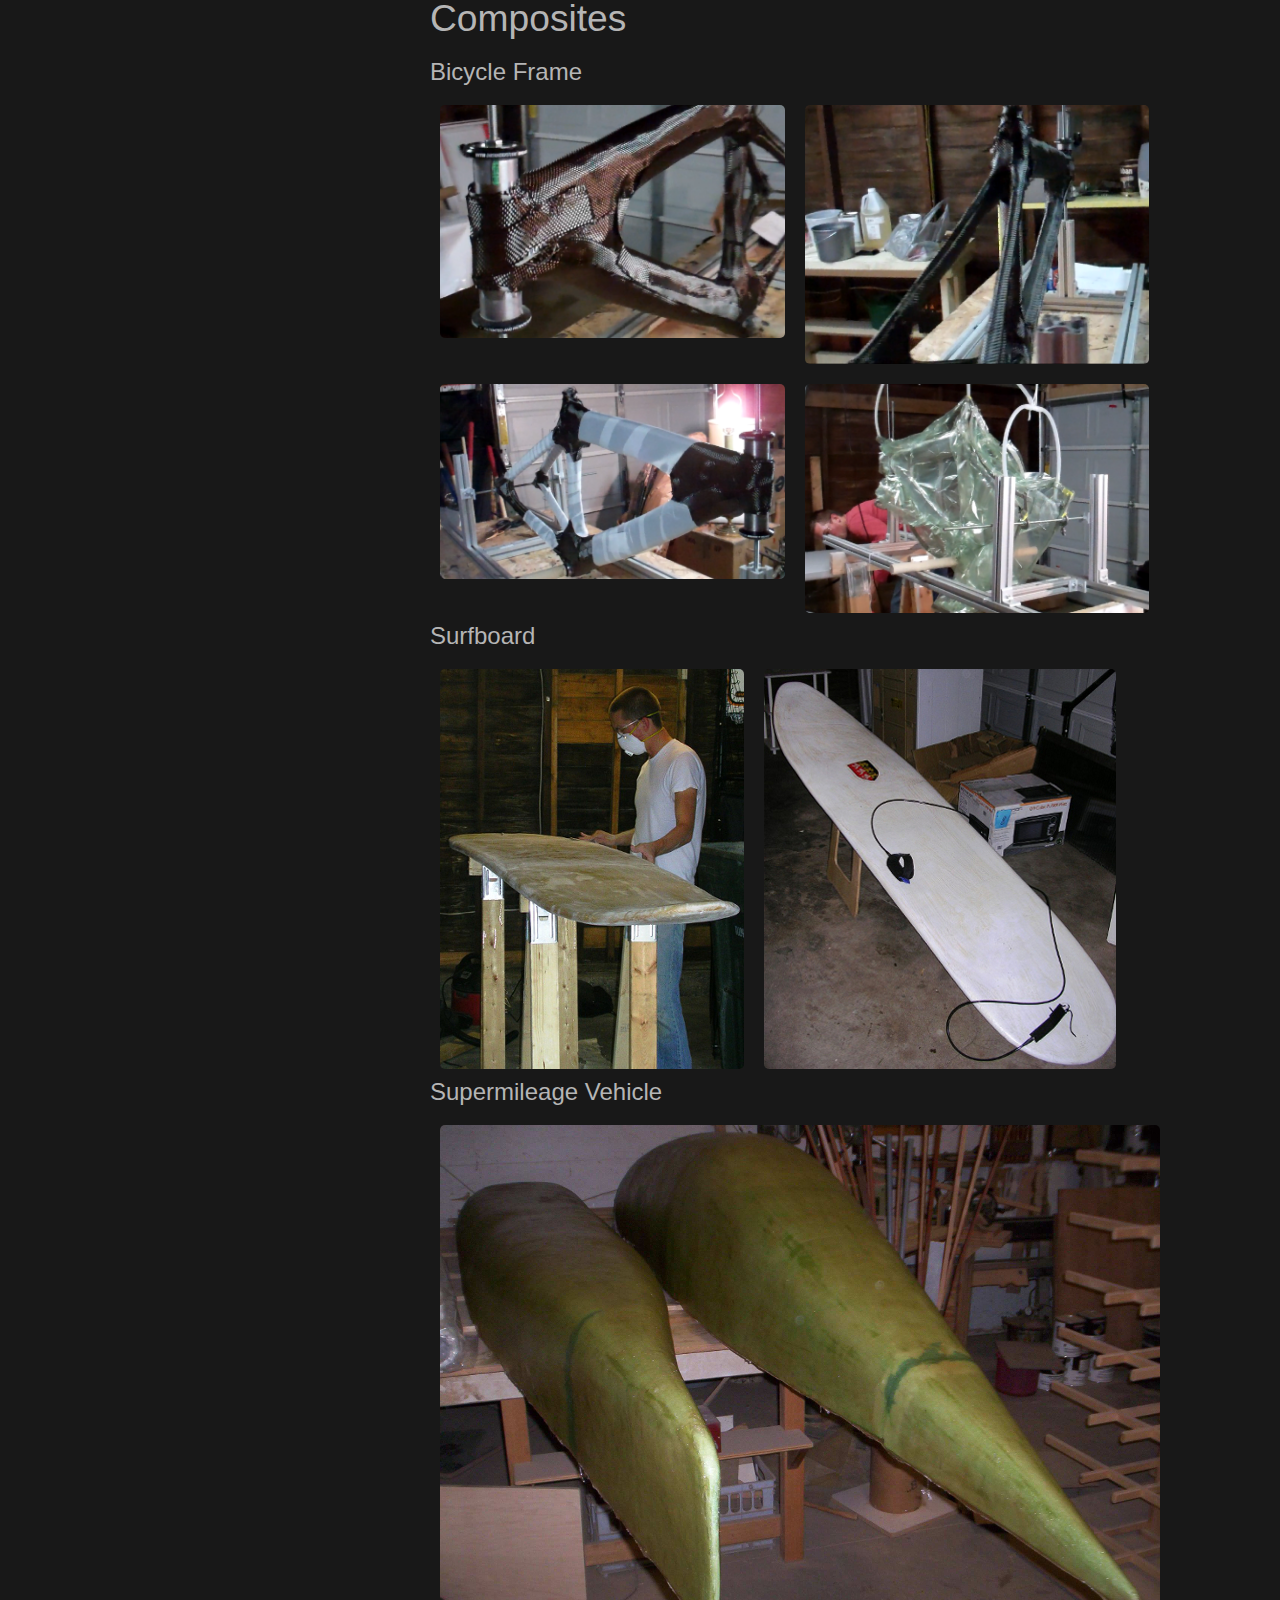
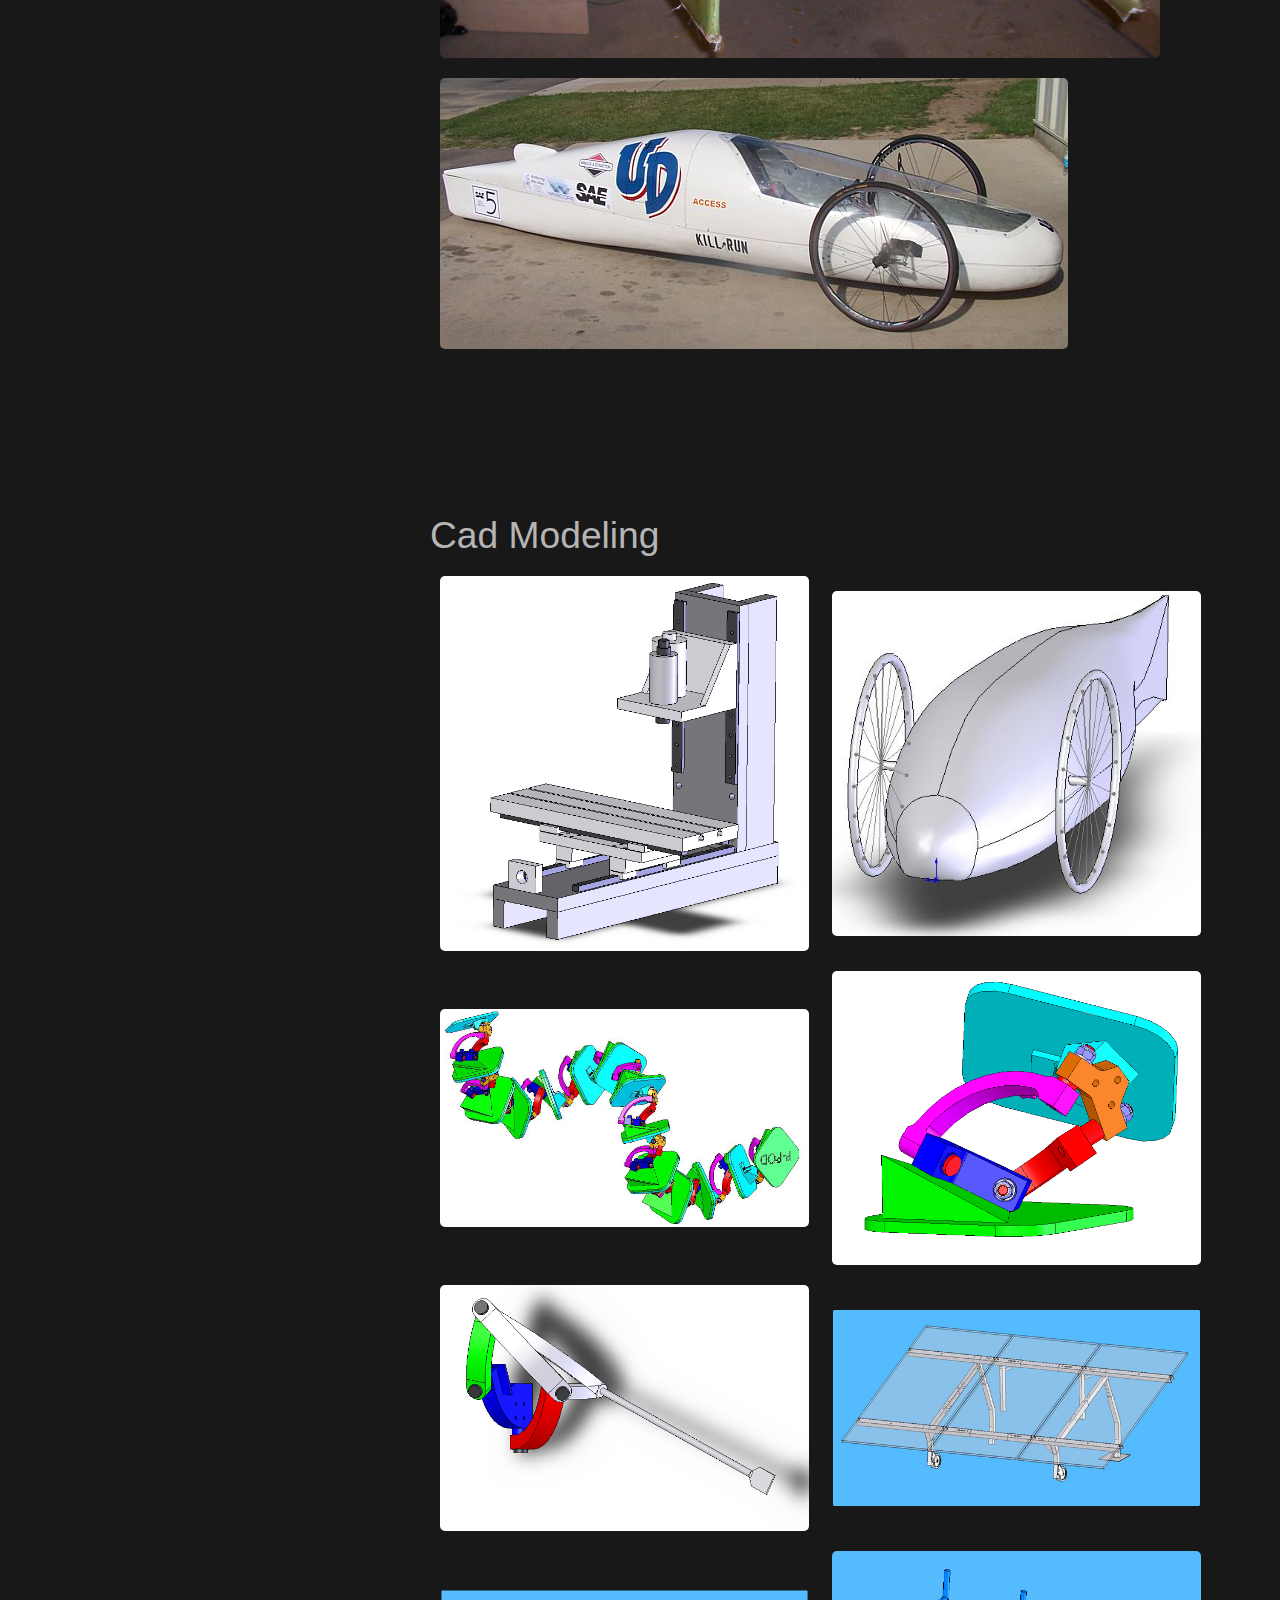
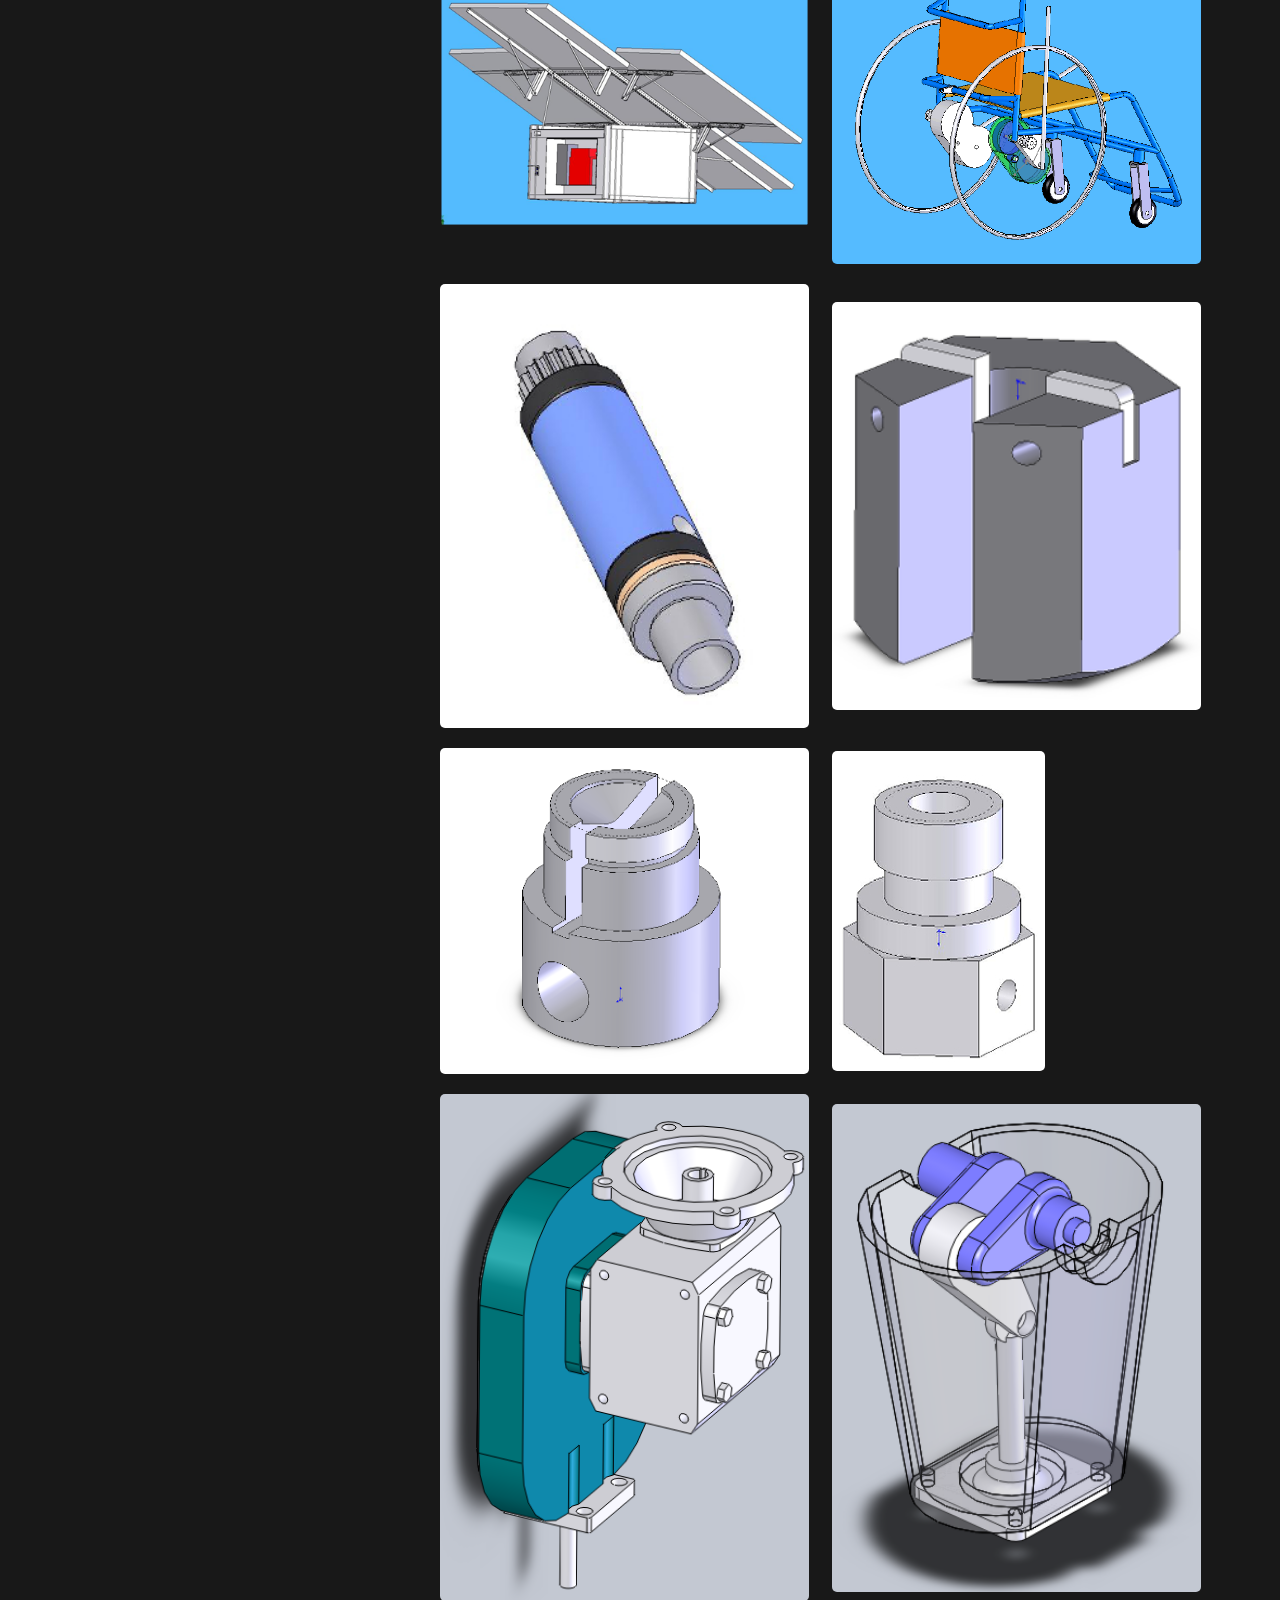
==== commit ddbe1be5: "Add missing </div> tag" ====
--- a/index.html
+++ b/index.html
@@ -35,17 +35,18 @@
 <div class="container">
     
     
+    </div>
         
     <div class="row">
       
-	    <div class="col-md-3" id="nav-bar">
+	    <div class="col-md-4" id="nav-bar">
             
             <div class="affix">
             <!-- <h1 id="logo">BRENDAN O'GRADY</h1> -->
             
 	        <ul class="nav">
                 
-	            <li><h5><a href="#intro">Introduction </a></h5></li>
+	            <li><h5><a href="#index">Introduction </a></h5></li>
                 <li><h5><a href="#mechDe">Mechanical Design</a></h5></li>
                 <li><h5><a href="#thesis">Graduate Thesis</a></h5></li>
                 <li><h5><a href="#electronics">Electronics</a></h5></li>
@@ -58,9 +59,7 @@
             </div>
 	    <div class="col-md-8" id="main-bar">
             <a name="index"></a>
-            
 	        <img id="pic1" src="pics/brendan1.jpg">
-            
       <p>I am a Mechanical Engineer with a passion for designing and creating. I have a Bachelors and Masters Degree in Mechanical Engineering from the University of Dayton. During graduate school I was a contract worker for the Air Force Research Labs at Wright-Patterson Air Force Base where I did research on morphing wing mechanisms. I also spent time working on spherical mechanisms in grad school. <br><br>
             For the past four years I have been working as a design engineer for Cummins Inc., working on diesel engines. During my time at Cummins I have worked on geartrain components, castings and housings, valvetrains and camshafts. At Cummins I have been using Analysis Led Design tools throughout the product design procedure and have also performed a lot of structural analysis, thermal analysis and dynamic analysis.<br><br>
             In addition to the professional work I have done, I also get involved in many engineering projects to learn new skills and expand my engineering knowledge. These areas unclude composites work, electronics and computer science.
@@ -86,9 +85,9 @@
 <img  id="Vlift" src="pics2/Vlift.jpg">
 <img  id="RLpic" src="pics2/RLforce1.jpg">
 <img  id="RLpic" src="pics2/RLforce2.jpg">
-<img  id="Vlift" src="pics2/camDesign.jpg">
-<img  id="Vlift" src="pics2/GTlayout.jpg">
-<img  id="Vlift" src="pics2/cam.jpg">
+            <img  id="Vlift" src="pics2/camDesign.jpg">
+            <img  id="Vlift" src="pics2/GTlayout.jpg">
+            <img  id="Vlift" src="pics2/cam.jpg">
 
 
 <h3>Geartrain Work</h3>
@@ -129,8 +128,8 @@
 <p>In the example shown the system being tested was a geartrain accessory drive with a hydraulic pump attached directly to the housing. The mass of the pump puts a bending moment on the gear housing and also changes the natural frequency of the system. The physics based approach to root cause investigation starts by defining the problem and splitting up the cause with the system having higher loading than it was designed for, or having insufficient strength. In this case the latter item leads you to investigate the material properties of the failed component as well as look at the crack initiation and propogation. Then investigating if the system was loaded higher than what it was designed for leads into looking. It was found that the natural frequency of the pump system was excited by engine firing. The analysis correlated well with actual vibration test data.</p>
      -->       
 <img  id="datapic" src="pics2/ghcrackdata.png">
-<img  id="crackpic" src="pics2/ghcrackansys.png">
-<img  id="crackpic" src="pics2/ghcracksol.png">
+            <img  id="crackpic" src="pics2/ghcrackansys.png">
+            <img  id="crackpic" src="pics2/ghcracksol.png">
             
 
 
@@ -157,8 +156,8 @@
             
             
 <a name="thesis"></a>
-<p></p>
-<br><br><br><br><br><br><br>
+            <p></p>
+            <br><br><br><br><br><br><br>
 
             
 <h2>Graduate Thesis</h2>
@@ -185,7 +184,7 @@
 
             
 <a name="electronics"></a>
-<p></p>
+            <p></p>
             
 <br><br><br><br><br><br><br>
 
@@ -198,7 +197,7 @@
 -->
 <img  id="LDSpic" src="pics2/cmosbb_shm.png">
 <img  id="LDSpic" src="pics2/cmosbb_trace.png">
-<img  id="LDSpic" src="pics2/LDS_board1.jpg">
+    <img  id="LDSpic" src="pics2/LDS_board1.jpg">
 <img  id="LDSpic" src="pics2/LDS_board2.jpg">
 
 
@@ -214,14 +213,8 @@
 <p>Both electronics and computer science have always been an interest of mine. Hobby robotics projects have helped me learn more about electronics, microcontrollers, motor control and computer science concepts.</p>
 <p>For the two wheeled robot I used a raspberry pi to provide the brains of controlling the robot and an arduino to control the motors and distance sensors, with serial communication between the two.</p>
 -->
-<img  id="Vlift" src="pics2/rpic1.JPG">
-<img  id="Vlift" src="pics2/rpic2.JPG">
-
-
-            
-            
-<a name="composites"></a>
-<p></p>
+        <a name="composites"></a>
+            <p></p>
 
 <br><br><br><br><br><br><br><br>
 
@@ -248,13 +241,13 @@
 
 
 <a name="cadmodels"></a>
-<p></p>
+            <p></p>
 
 <br><br><br><br><br><br><br>
             
             
 <h2>Cad Modeling</h2>
-<!--    <p>Solid modeling experience in both Proe/Creo and Solidworks.</p>     -->
+   <!--    <p>Solid modeling experience in both Proe/Creo and Solidworks.</p>     -->
 <img id="halfpic" src="pics2/cncmill.png">
 <img id="halfpic" src="pics/smvmodel.jpg">
 <img id="halfpic" src="pics2/snakeppod.jpg">
@@ -271,42 +264,42 @@
 <img  src="pics2/breathervalve.jpg">
 
 
-<img id="elpump" src="pics2/Elec_pump2.png">
-<img id="elpump" src="pics2/Elec_pump1.png">
-<img id="elpump" src="pics2/Elec_pump3.png">
+            <img id="elpump" src="pics2/Elec_pump2.png">
+            <img id="elpump" src="pics2/Elec_pump1.png">
+            <img id="elpump" src="pics2/Elec_pump3.png">
             
 
 <img  src="pics2/FireplaceBlowerGrate.JPG">
 <img id="halfpic" src="pics2/Gasifer.JPG">
 <img id="halfpic" src="pics2/gearassmcad.jpg">
-<img id="castpic" src="pics2/LPbase_casting.png">
+            <img id="castpic" src="pics2/LPbase_casting.png">
 <img id="castpic" src="pics2/LPbase_machining.png">
 
 
 
 
 
-<a name="contact"></a>
-<p></p>
+            <a name="contact"></a>
+            <p></p>
 
 <br><br><br><br><br><br><br>
 
 <h2>Contact Info</h2>
             
-<h4>Brendan O'Grady</h4>
-<h4>Email: <a href="mailto:ogradybj@gmail.com">ogradybj@gmail.com</a></h4>
+            <h4>Brendan O'Grady</h4>
+            <h4>Email: <a href="mailto:ogradybj@gmail.com">ogradybj@gmail.com</a></h4>
 
 
 
 
 <a name="downloads"></a>
-<p></p>
+            <p></p>
 
 <br><br><br><br><br><br><br>
 
 <h2>Downloads</h2>
-<h4><a href="http://ogradybj.github.io/files/BrendanOGrady.pdf">Brendan O'Grady Resume</a></h4>
-<h4><a href="http://ogradybj.github.io/files/BrendanOGradyPortolio2010.pdf">2010 Portfolio</a></h4>
+            <h4><a href="http://files/BrendanOGrady.pdf">Brendan O'Grady Resume</a></h4>
+            <h4><a href="http://files/BrendanOGradyPortolio2010.pdf">2010 Portfolio</a></h4>
             
 
 
@@ -321,9 +314,9 @@
             
 
 	    </div>
+        </div>
     </div>
-</div>
-<div id="footer"></div>
+	    <div id="footer"></div>
 
 
       
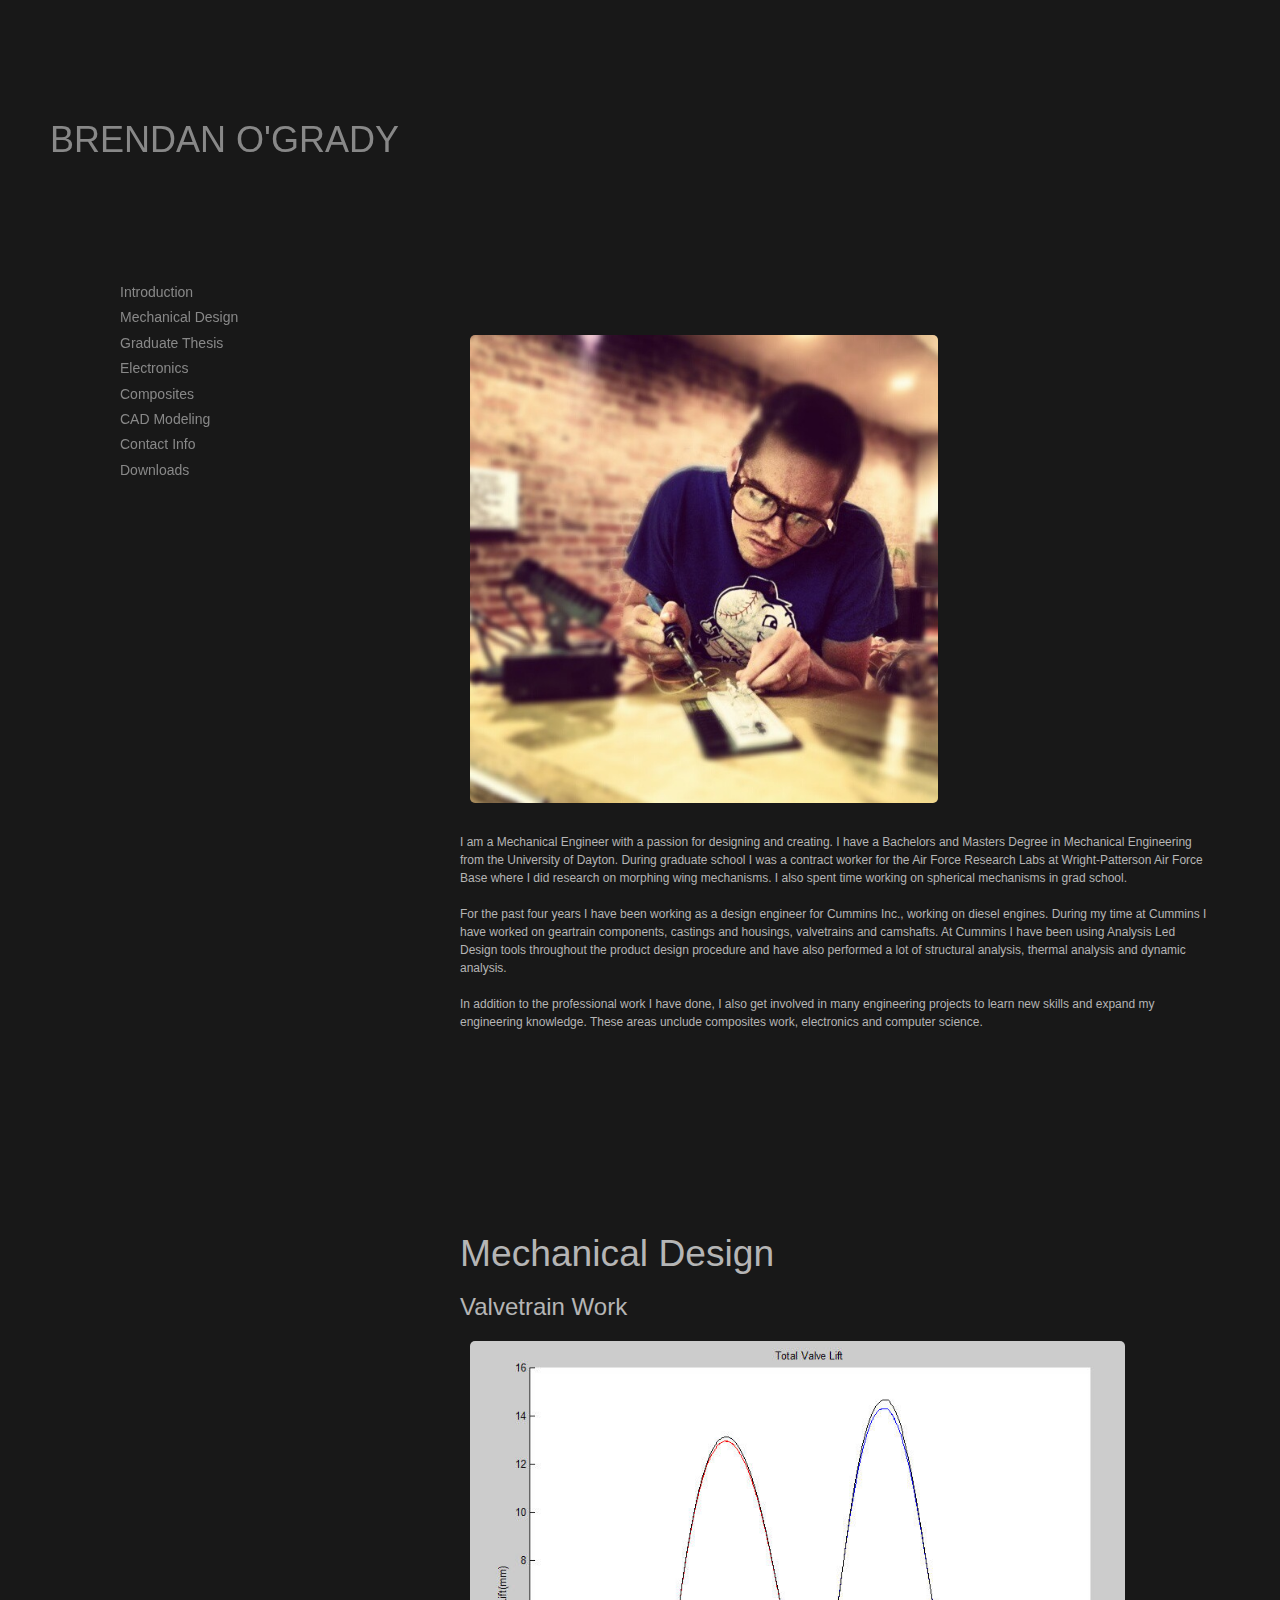
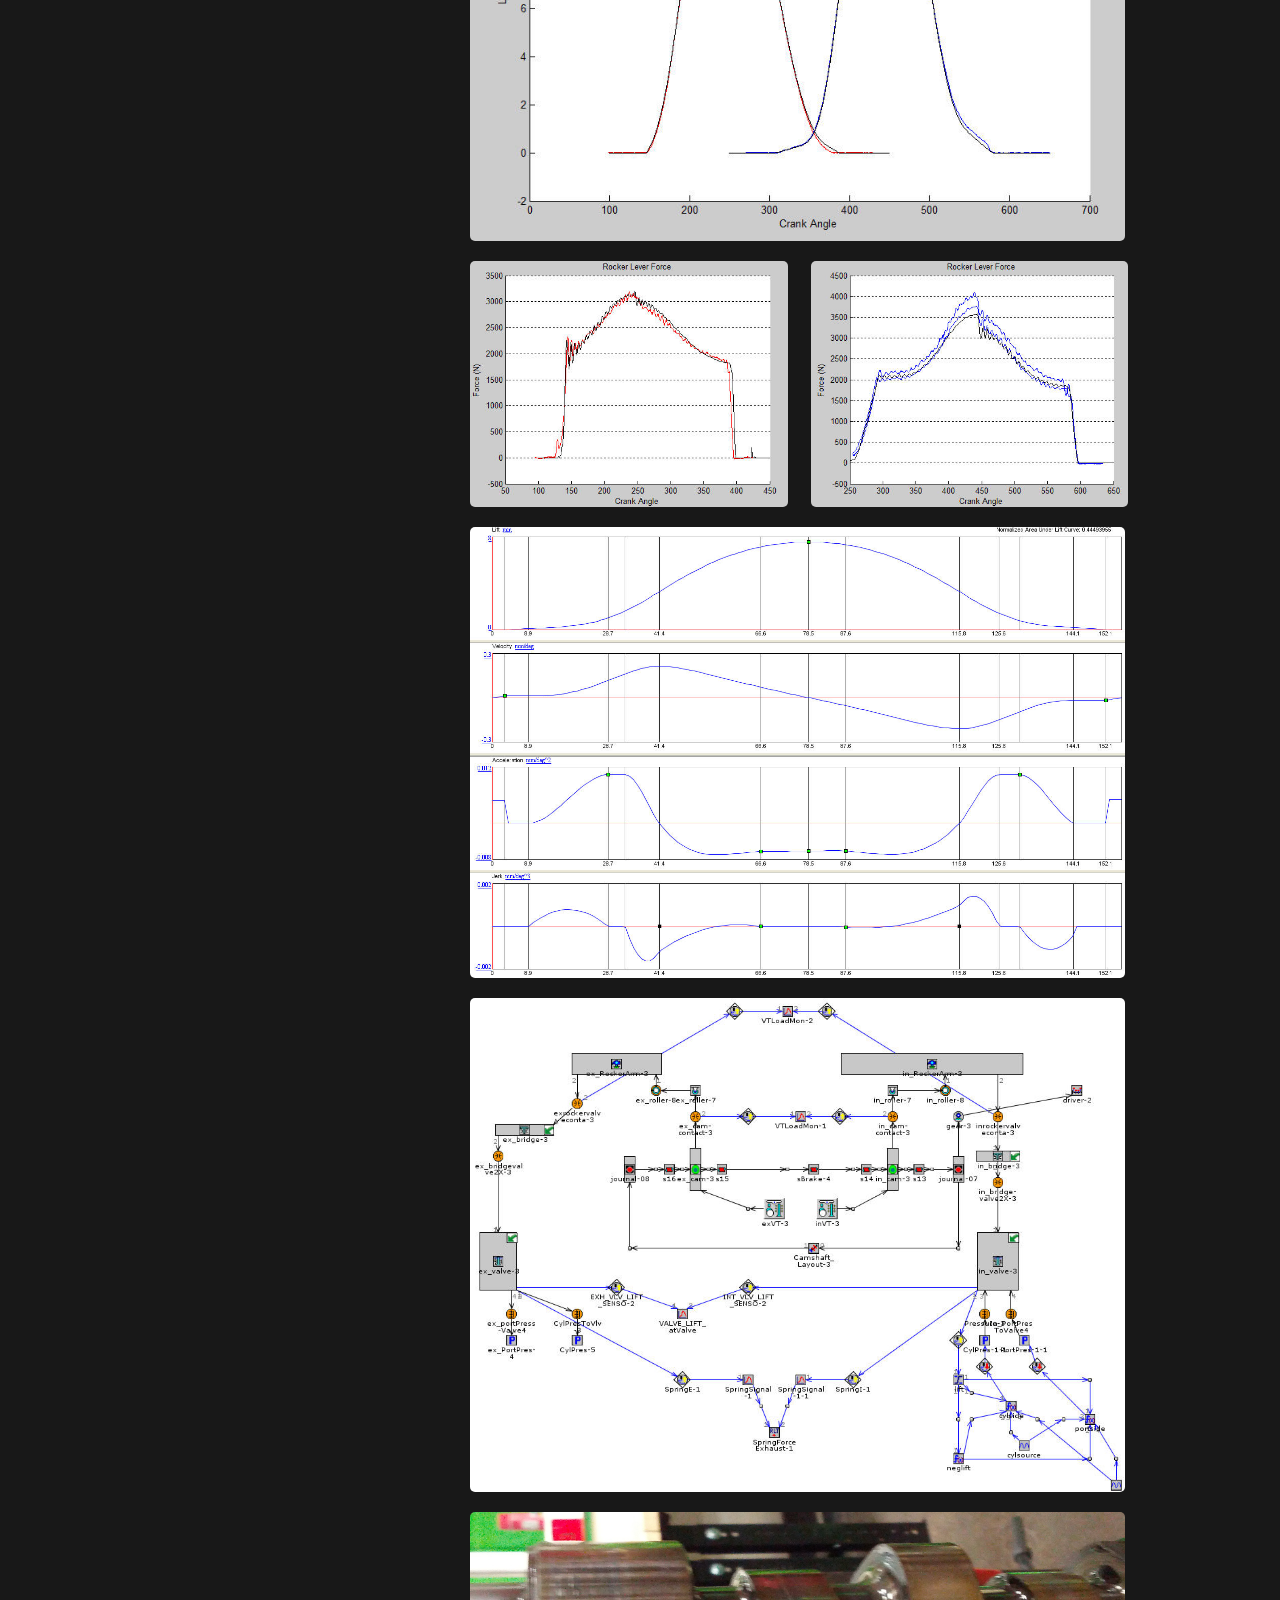
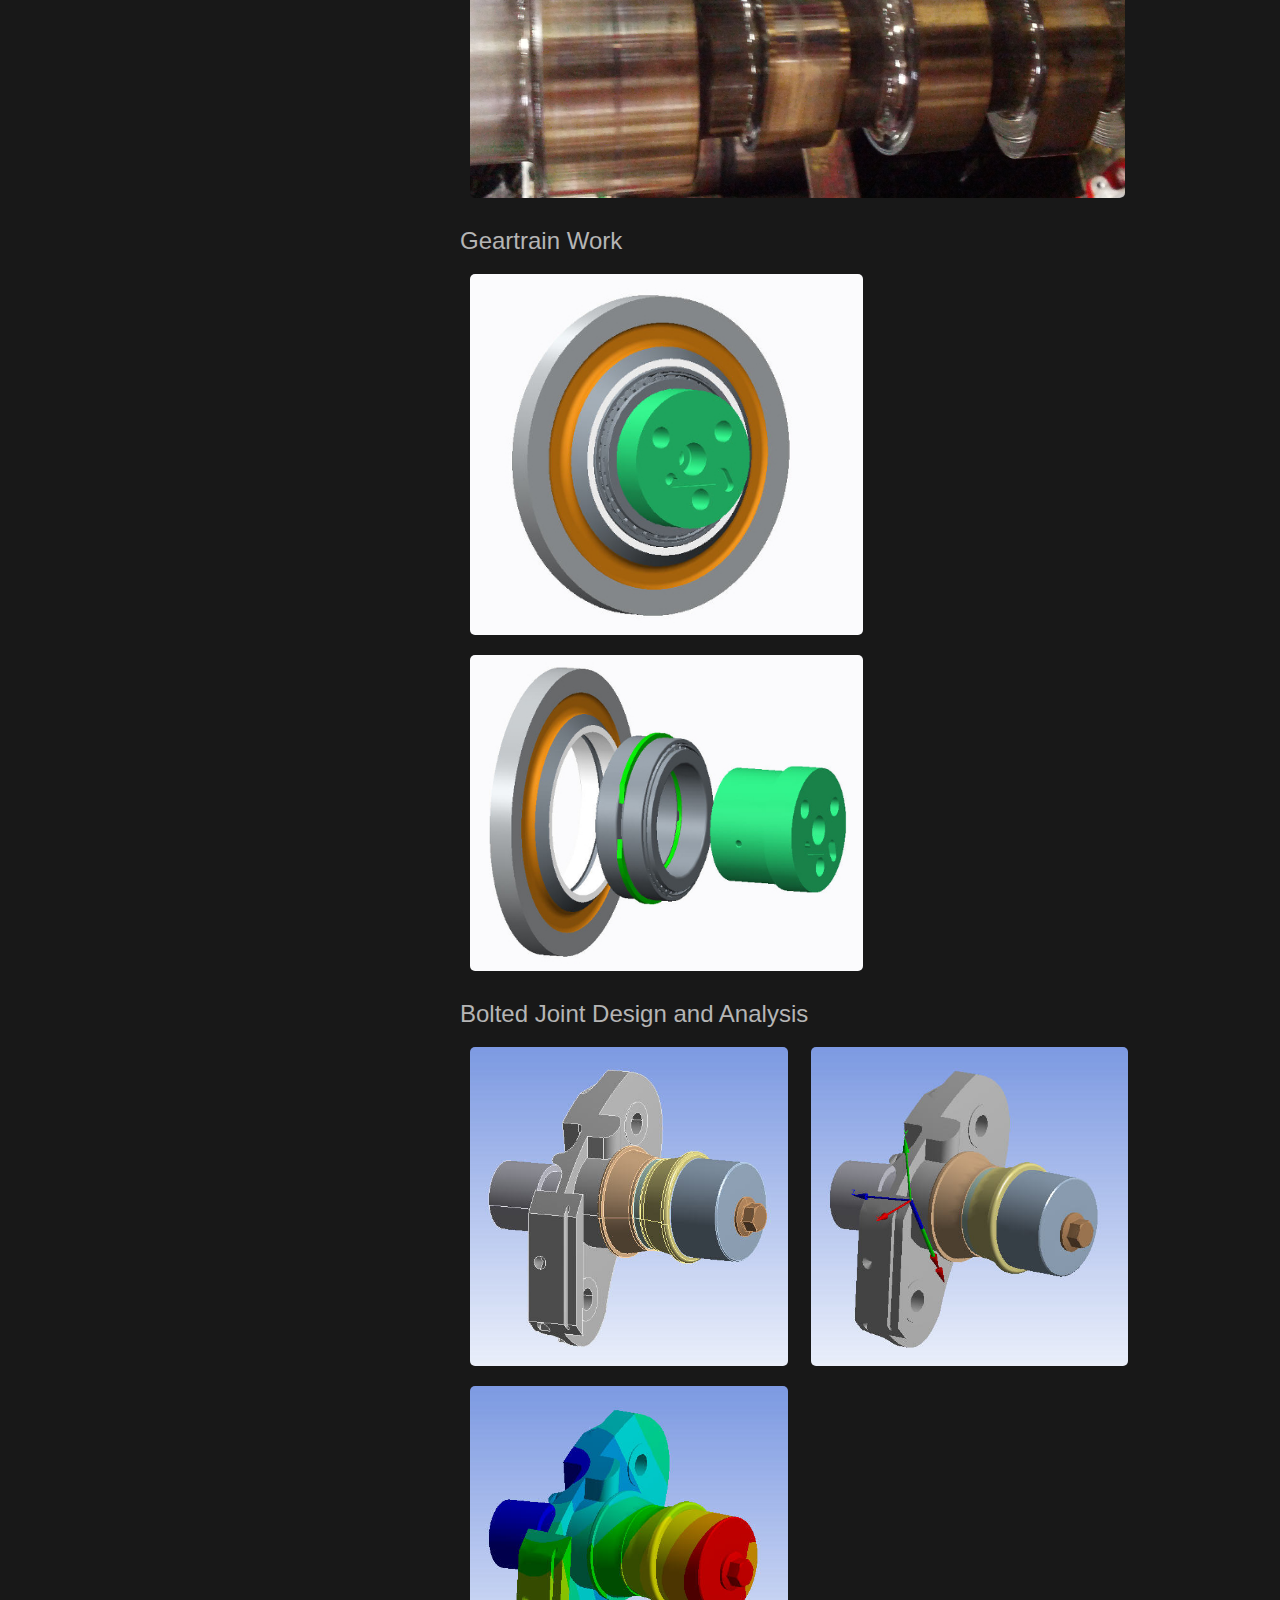
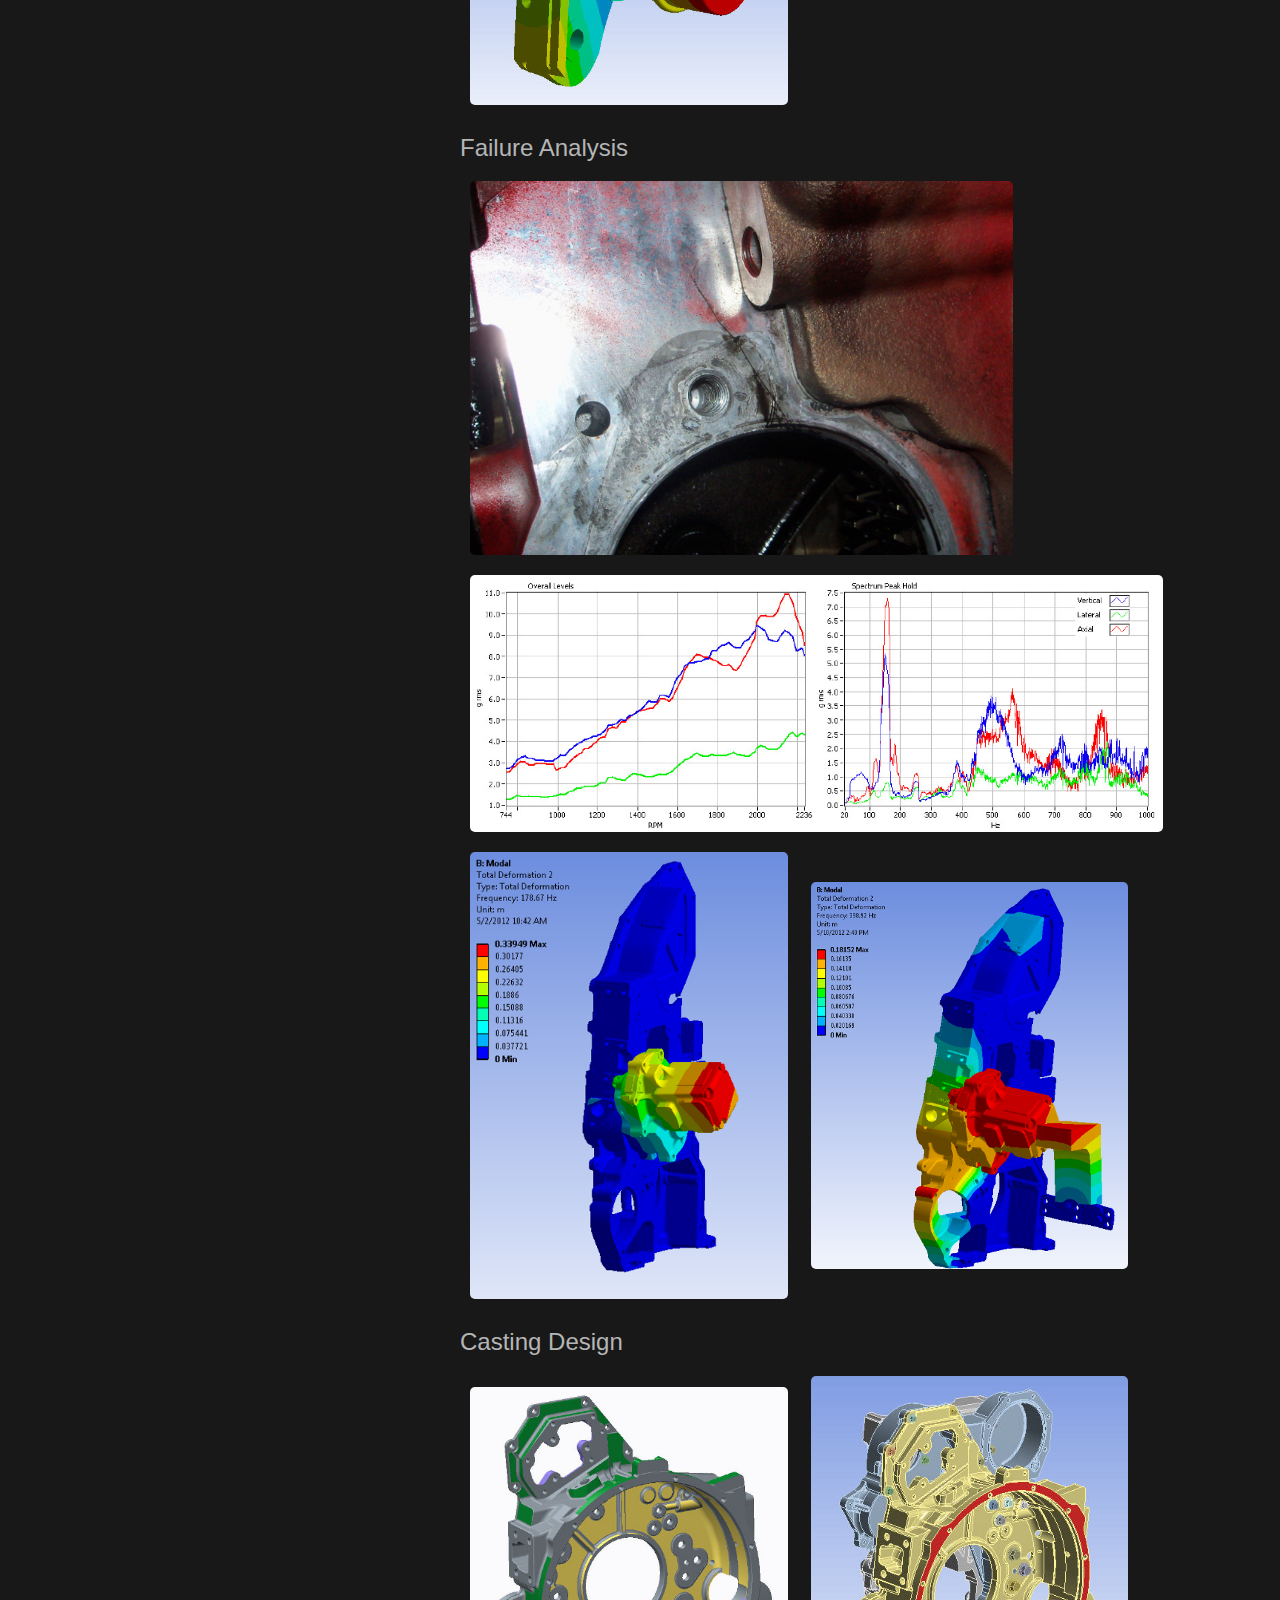
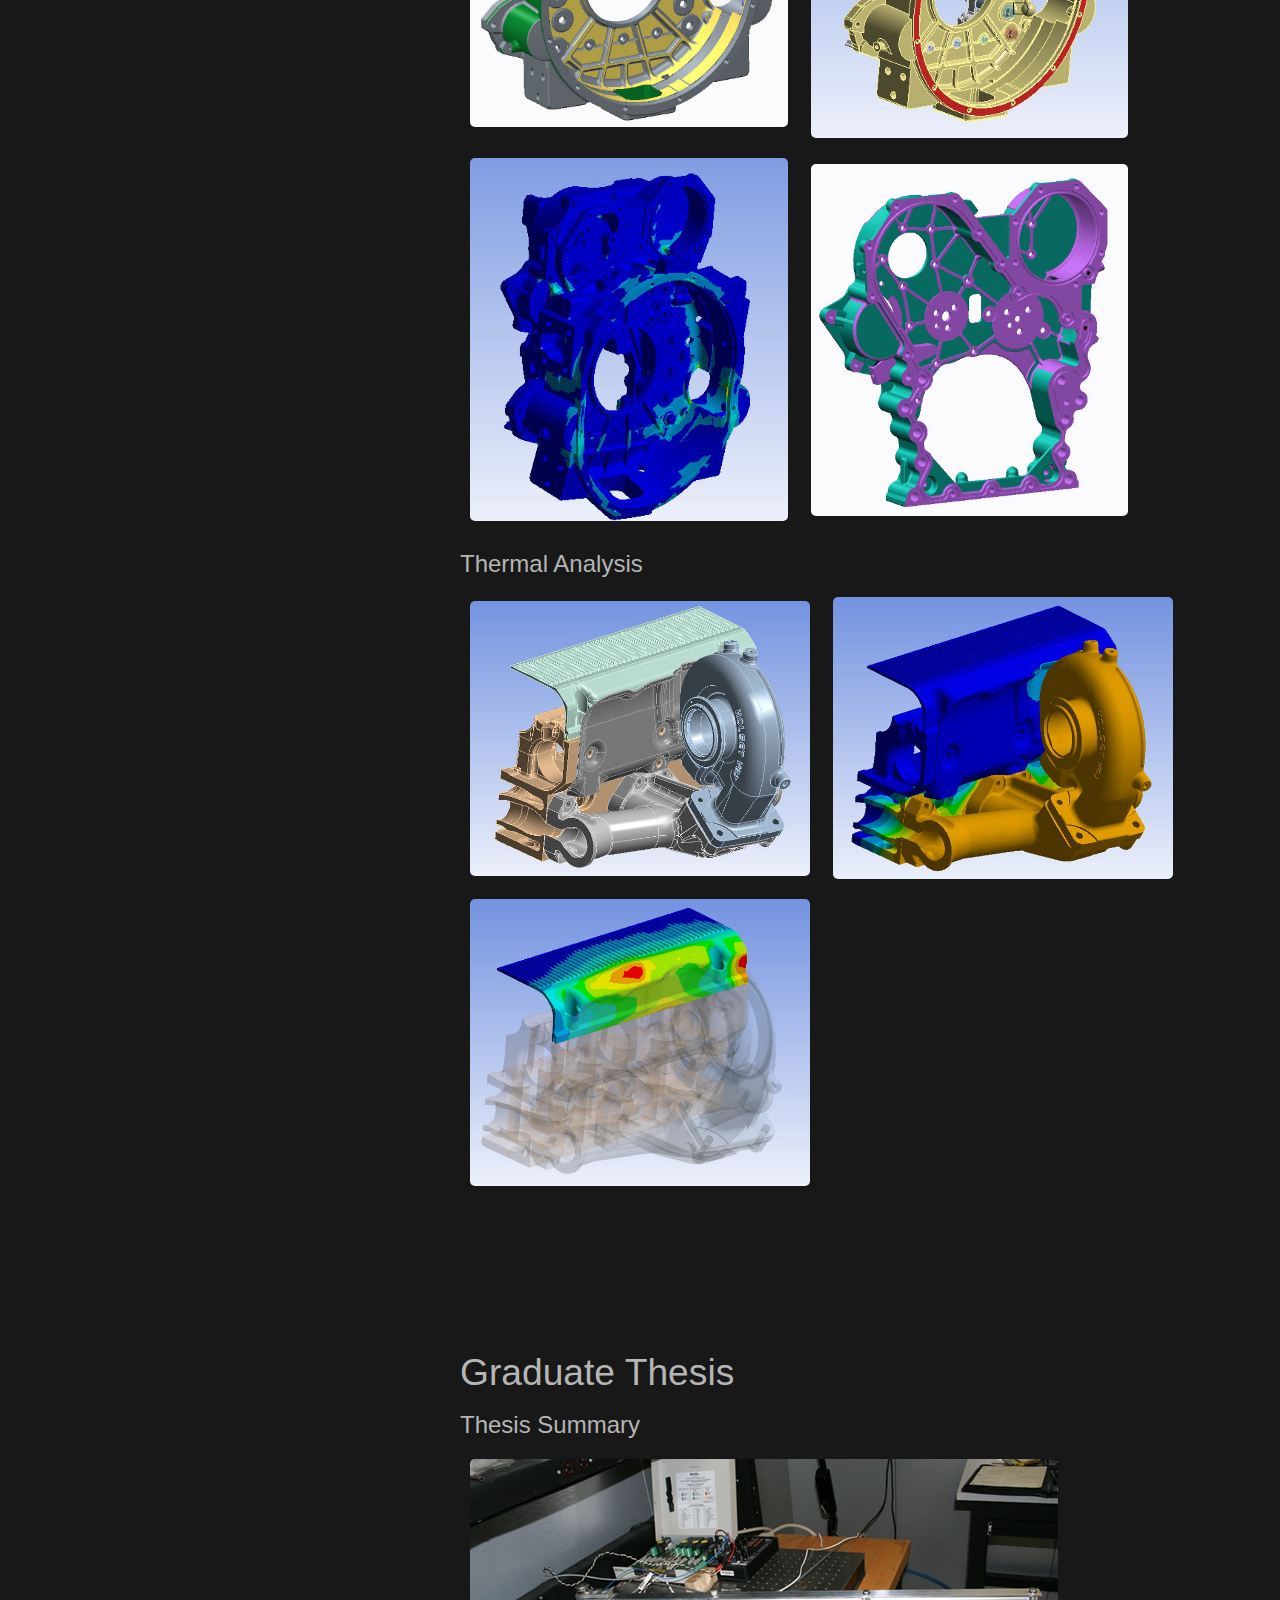
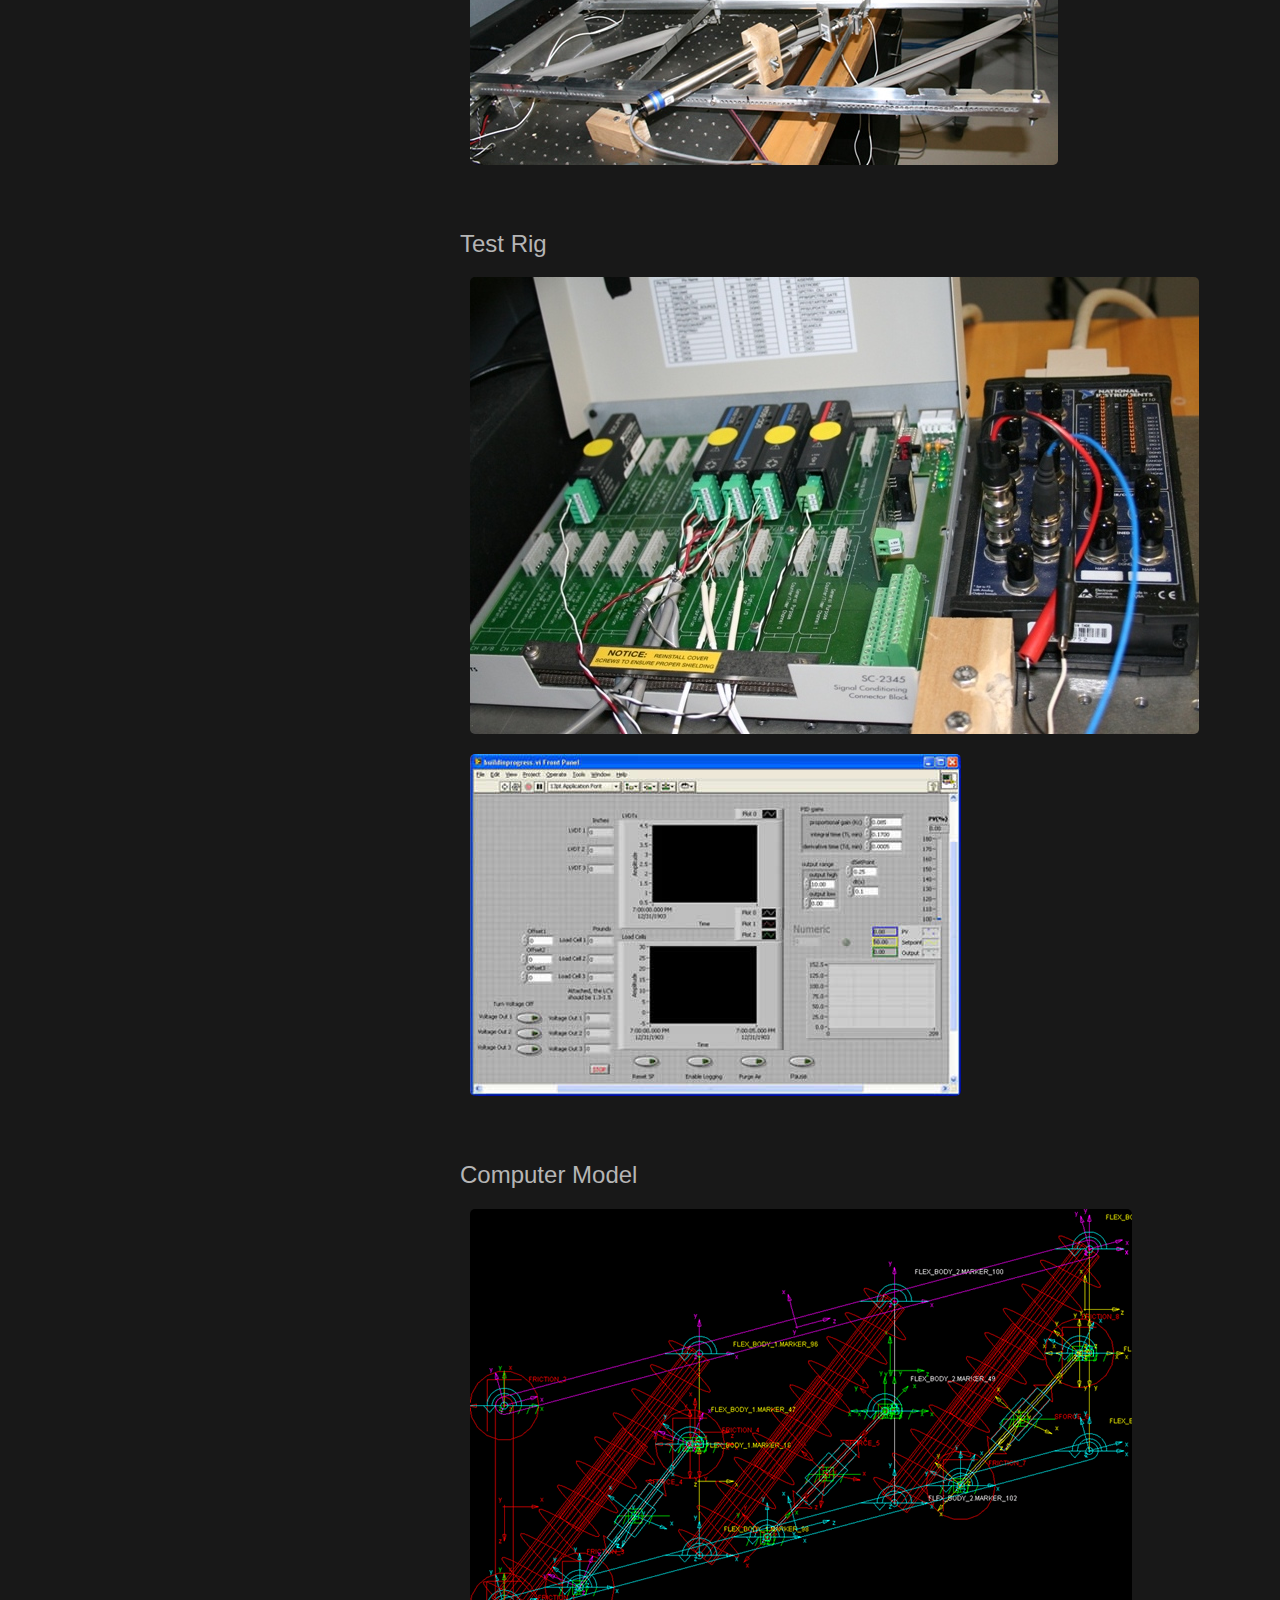
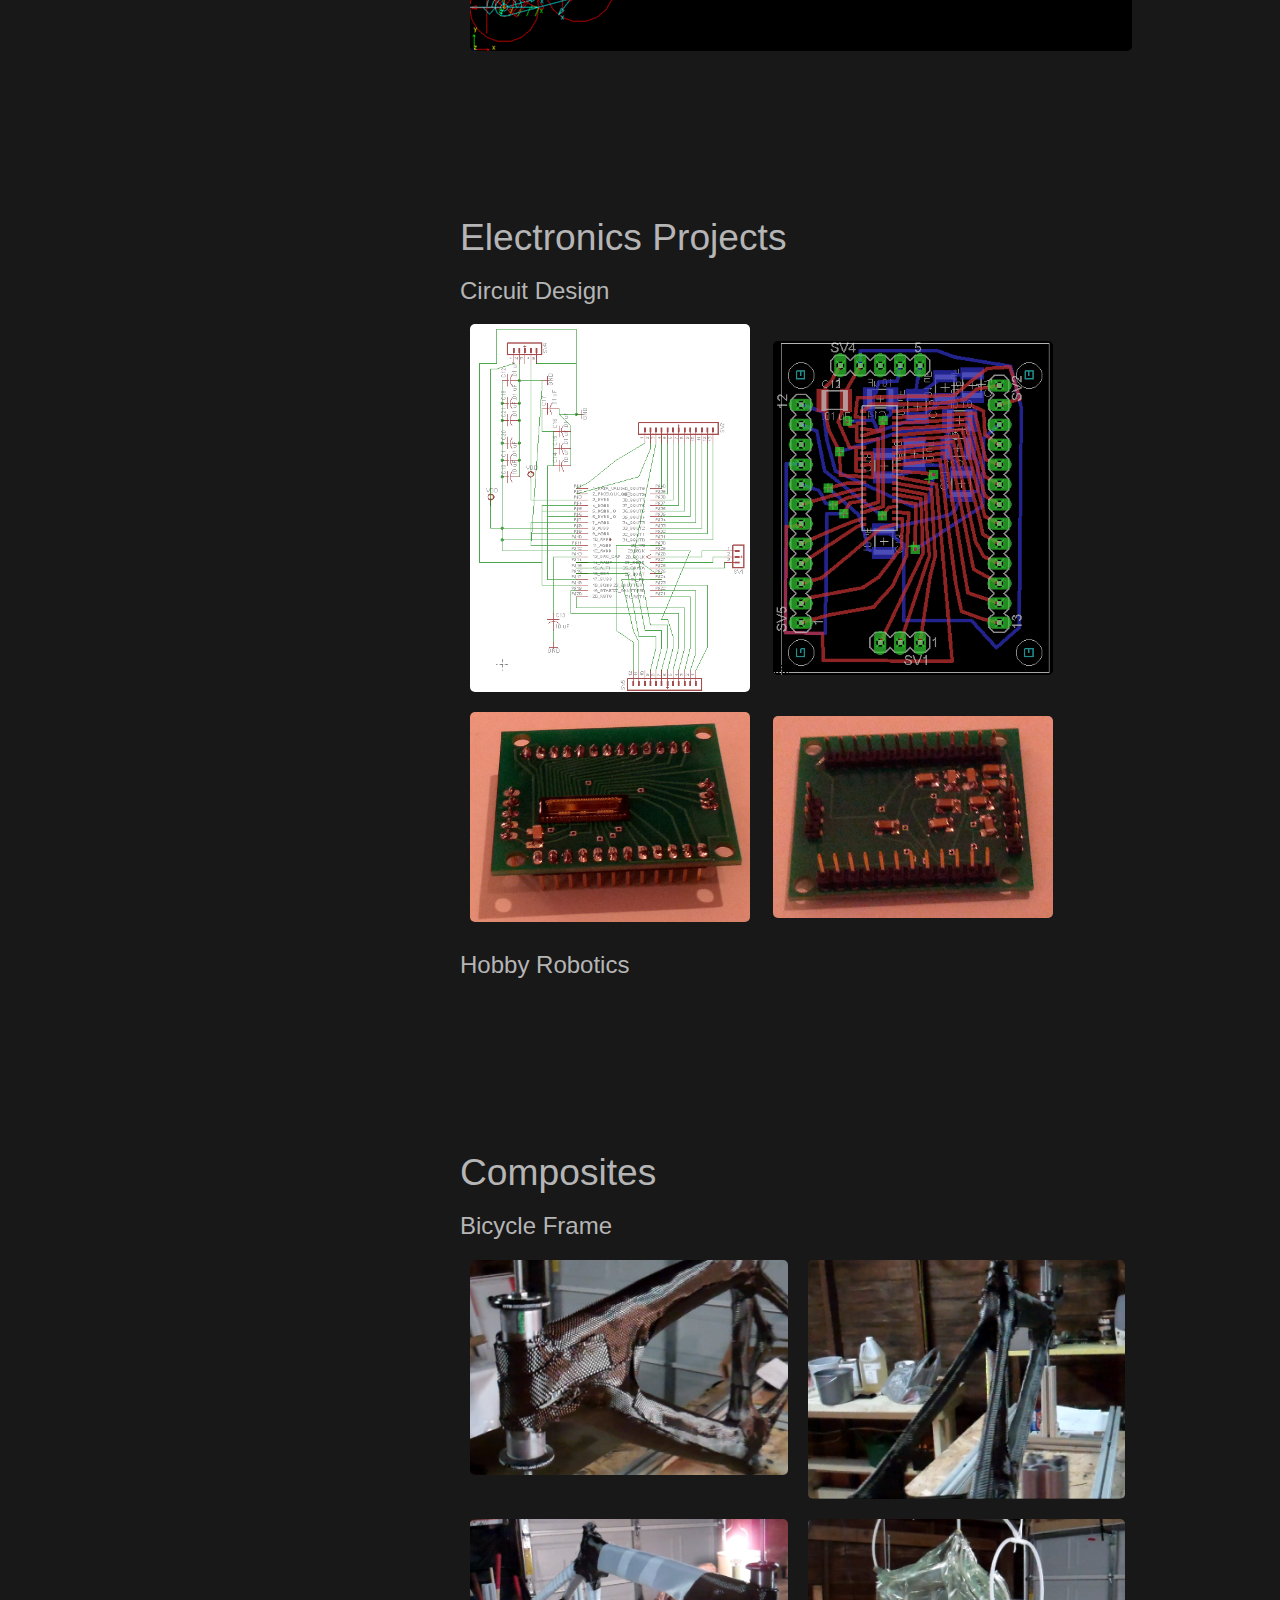
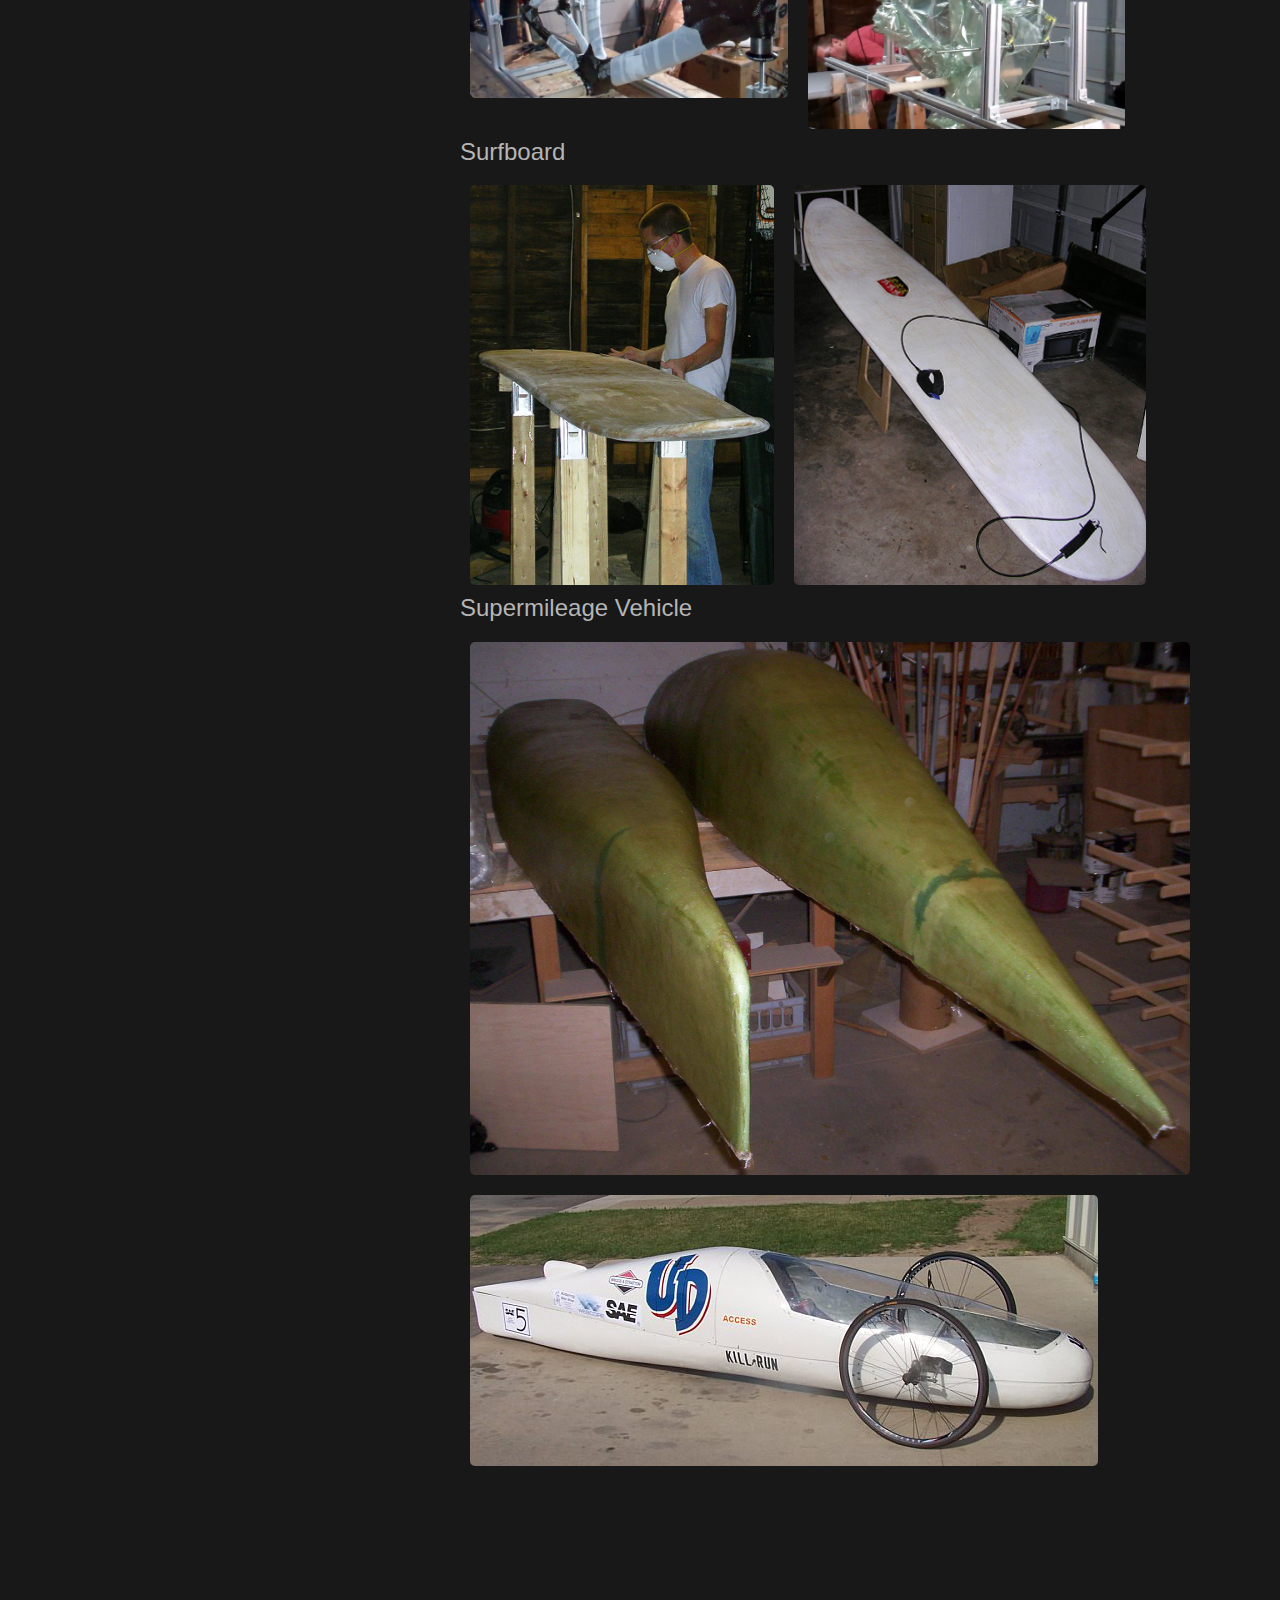
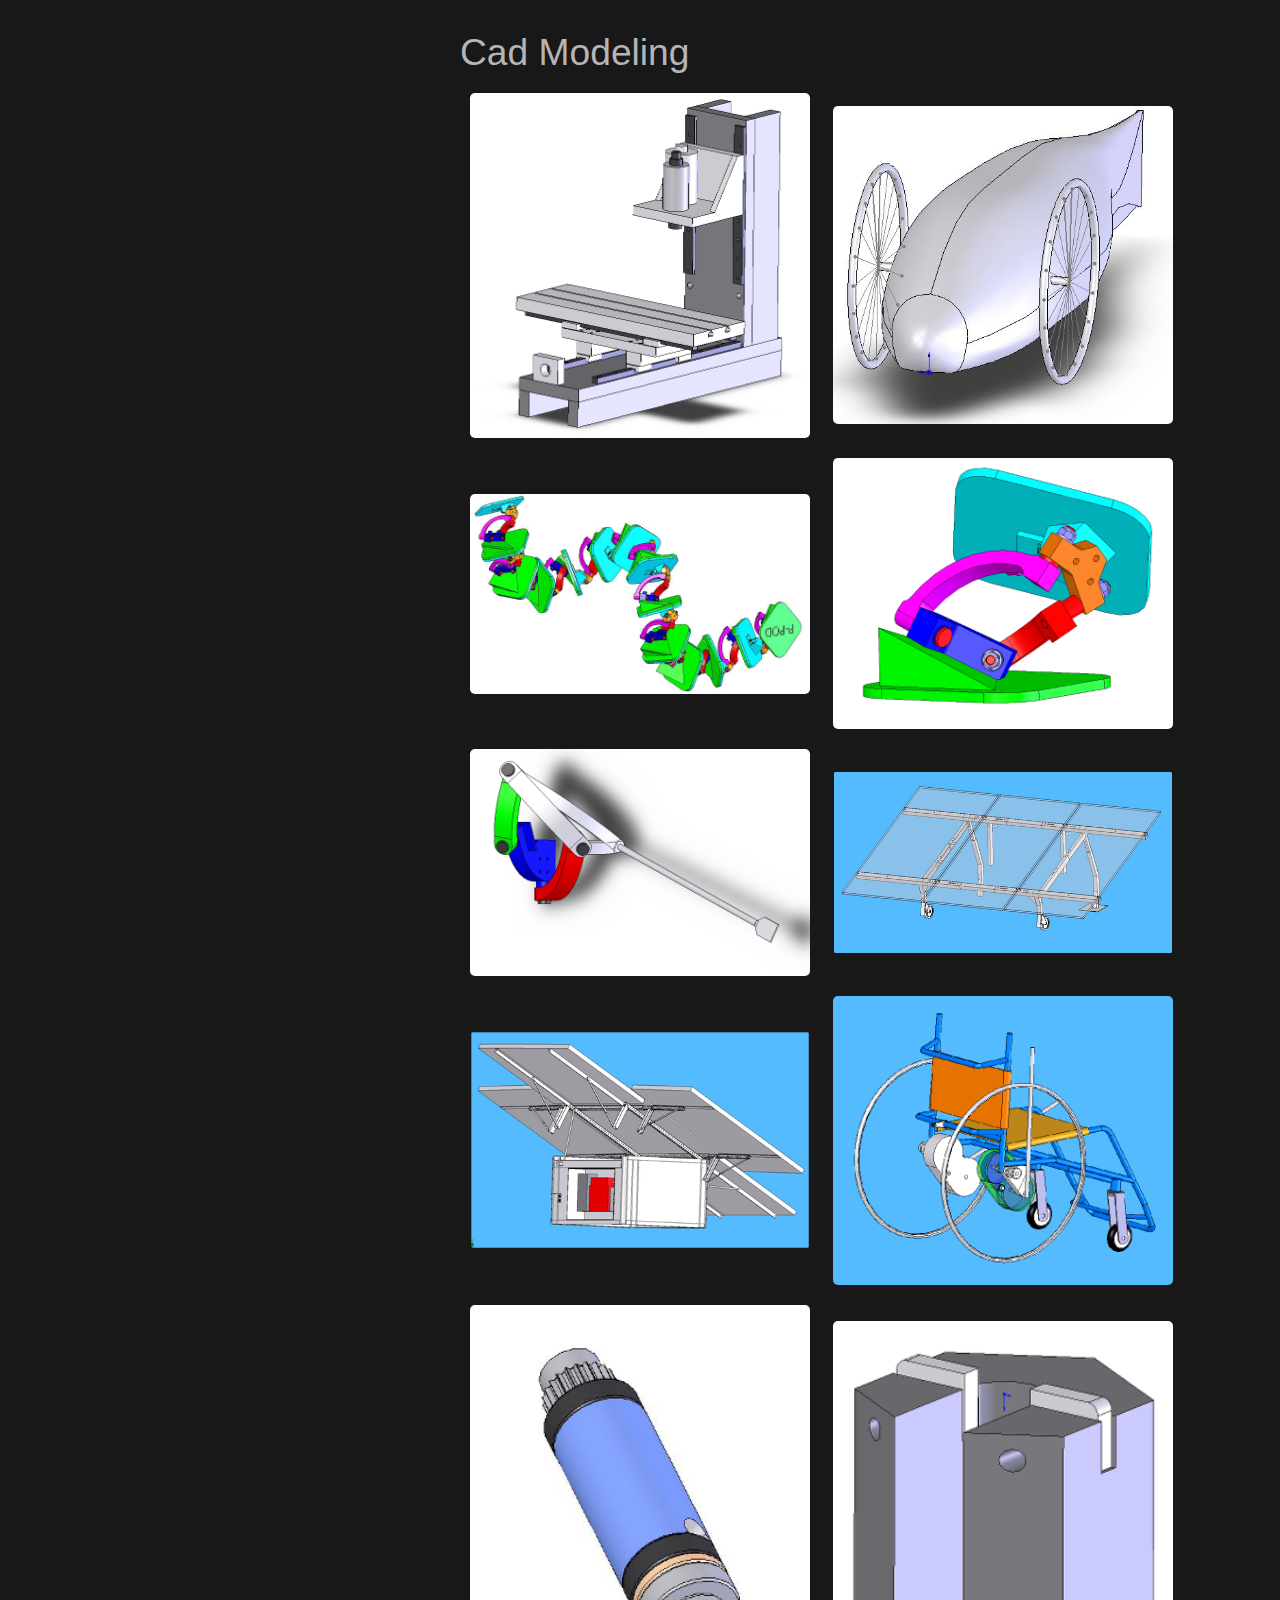
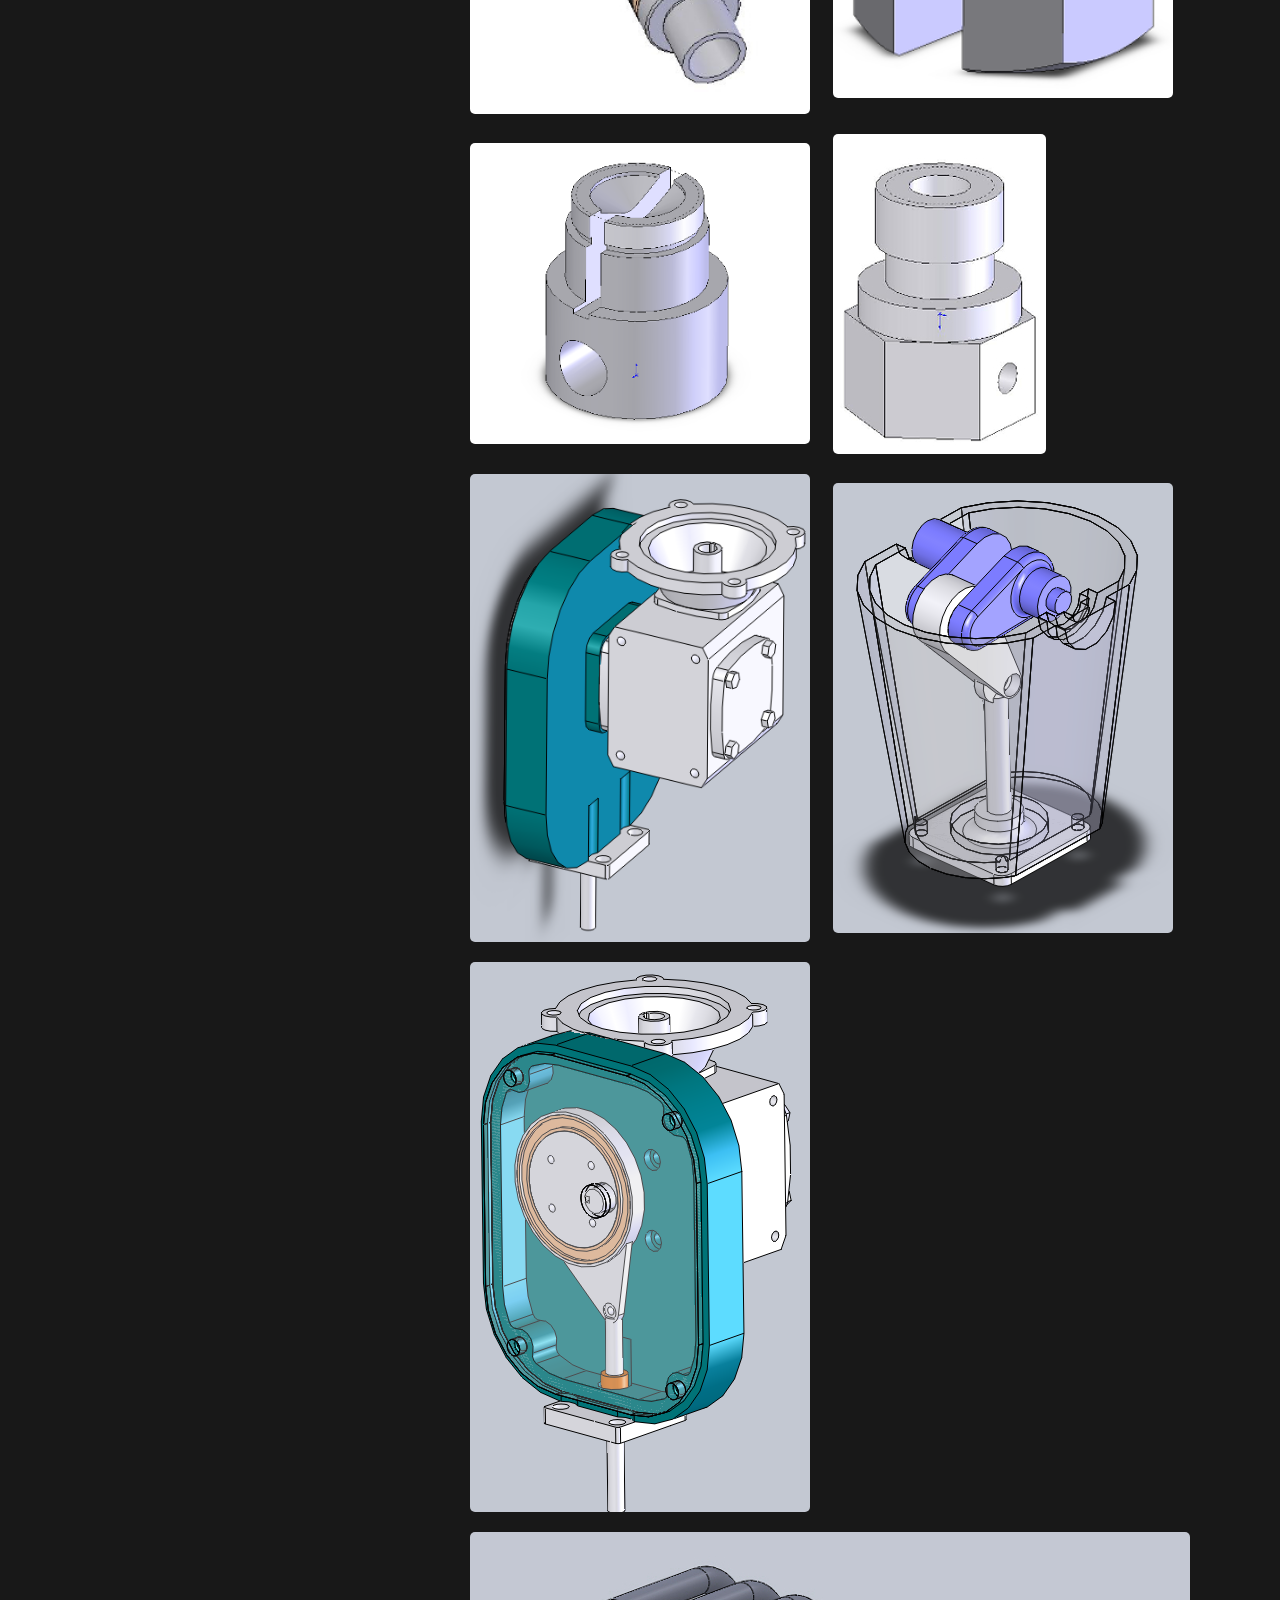
==== commit 65b45c52: "Fix indentation and alignment" ====
--- a/index.html
+++ b/index.html
@@ -1,6 +1,8 @@
 <!DOCTYPE html>
 <html lang="en">
+
   <head>
+
     <meta charset="utf-8">
     <meta http-equiv="X-UA-Compatible" content="IE=edge">
     <meta name="viewport" content="width=device-width, initial-scale=1">
@@ -16,310 +18,257 @@
       <script src="https://oss.maxcdn.com/libs/html5shiv/3.7.0/html5shiv.js"></script>
       <script src="https://oss.maxcdn.com/libs/respond.js/1.4.2/respond.min.js"></script>
     <![endif]-->
-  </head>
-  <body>
-    
 
     <!-- jQuery (necessary for Bootstrap's JavaScript plugins) -->
     <script src="https://ajax.googleapis.com/ajax/libs/jquery/1.11.0/jquery.min.js"></script>
     <!-- Include all compiled plugins (below), or include individual files as needed -->
     <script src="js/bootstrap.min.js"></script>
+
+  </head>
+
+  <body>
       
-      <div id="header-cont" class="row top-spacing">
+    <div id="header-cont" class="row top-spacing">
+      <div id="headername" class="affix">
+        <h1 id="logo"><a href="#index">BRENDAN O'GRADY</a></h1>
+      </div>
+    </div>
+
+    <div class="container">
+        
+      <div class="row">
       
-      <div id="headername" class="affix">
-            <h1 id="logo"><a href="#index">BRENDAN O'GRADY</a></h1>
-          
-          
+        <div class="col-md-4" id="nav-bar">
+          <div class="affix">
+            <!-- <h1 id="logo">BRENDAN O'GRADY</h1> -->
+            <ul class="nav">
+              <li><h5><a href="#index">Introduction </a></h5></li>
+              <li><h5><a href="#mechDe">Mechanical Design</a></h5></li>
+              <li><h5><a href="#thesis">Graduate Thesis</a></h5></li>
+              <li><h5><a href="#electronics">Electronics</a></h5></li>
+              <li><h5><a href="#composites">Composites</a></h5></li>
+              <li><h5><a href="#cadmodels">CAD Modeling</a></h5></li>
+              <li><h5><a href="#contact">Contact Info</a></h5></li>
+              <li><h5><a href="#downloads">Downloads</a></h5></li>
+            </ul>
           </div>
-<div class="container">
-    
-    
+        </div>
+
+        <div class="col-md-8" id="main-bar">
+          <a name="index"></a>
+          <img id="pic1" src="pics/brendan1.jpg">
+          <p>I am a Mechanical Engineer with a passion for designing and creating. I have a Bachelors and Masters Degree in Mechanical Engineering from the University of Dayton. During graduate school I was a contract worker for the Air Force Research Labs at Wright-Patterson Air Force Base where I did research on morphing wing mechanisms. I also spent time working on spherical mechanisms in grad school. <br><br>
+          For the past four years I have been working as a design engineer for Cummins Inc., working on diesel engines. During my time at Cummins I have worked on geartrain components, castings and housings, valvetrains and camshafts. At Cummins I have been using Analysis Led Design tools throughout the product design procedure and have also performed a lot of structural analysis, thermal analysis and dynamic analysis.<br><br>
+          In addition to the professional work I have done, I also get involved in many engineering projects to learn new skills and expand my engineering knowledge. These areas unclude composites work, electronics and computer science.</p>
+          <br><br>
+          <a name="mechDe"></a>
+          <p></p>
+          <br><br><br><br><br><br><br>
+
+          <h2>Mechanical Design</h2>
+                      
+          <h3></h3>
+          <p></p>
+
+
+          <h3>Valvetrain Work</h3>
+          <!--
+          <p>At Cummins my primary responsibility is with camshaft design and valvetrain anlaysis. Through this work I have been responsible for updating dynamic analysis models for different engines and creating a camshaft design and optimization methodology.</p>
+                      -->
+          <img  id="Vlift" src="pics2/Vlift.jpg">
+          <img  id="RLpic" src="pics2/RLforce1.jpg">
+          <img  id="RLpic" src="pics2/RLforce2.jpg">
+          <img  id="Vlift" src="pics2/camDesign.jpg">
+          <img  id="Vlift" src="pics2/GTlayout.jpg">
+          <img  id="Vlift" src="pics2/cam.jpg">
+
+          <h3>Geartrain Work</h3>
+          <!--
+          <p>One of the first projects I worked on as Cummins was a geartrain accessory drive. These accessory drives or power take-offs are used to drive external pumps for hydraulics. On this particular project the idler gear was failing. As part of this project I re-designed the idler gear to accomodate a tapered roller bearing that was better able to handle the loads required to drive hydraulic pumps.</p>
+          -->
+          <img class="img-responsive" id="GRpic" src="pics2/gearcad.jpg">
+          <img class="img-responsive" id="GRpic" src="pics2/gearassmcad.jpg">
+
+          <h3>Bolted Joint Design and Analysis</h3>
+          <!--
+          <p>Correct capscrew number and size as well as assembly procedure is important for ensuring the integrity of fastened components. During my time at Cummins I utilized many tools to design and analysis bolted joint systems.
+
+          For issues found in systems where the simplified calculations are not sufficient a more detailed bolted joint analysis was performed using Ansys and the forces and moments acting on the capscrews in a system. All of the work done both calculations and further analysis are based on the bolted joint standard VDI-2230.</p>
+          -->
+          <img  id="BJpic" src="pics/bjansys5.jpg">
+          <img  id="BJpic" src="pics/bjansys2.jpg">
+          <img  id="BJpic" src="pics/bjansys4.jpg">
+
+          <h3>Failure Analysis</h3>
+          <!--
+          <p>During testing when a component fails the approach taken to analysis the failure is a physics based approach that steps through a fault tree of possible failure modes and based on measurements, testing or analysis aims to define the root cause and propose solutions.</p>
+          <br><br>
+                     --> 
+          <img  id="ghpic" src="pics2/ghcrackpic.jpg">
+          <!--
+          <p>In the example shown the system being tested was a geartrain accessory drive with a hydraulic pump attached directly to the housing. The mass of the pump puts a bending moment on the gear housing and also changes the natural frequency of the system. The physics based approach to root cause investigation starts by defining the problem and splitting up the cause with the system having higher loading than it was designed for, or having insufficient strength. In this case the latter item leads you to investigate the material properties of the failed component as well as look at the crack initiation and propogation. Then investigating if the system was loaded higher than what it was designed for leads into looking. It was found that the natural frequency of the pump system was excited by engine firing. The analysis correlated well with actual vibration test data.</p>
+               -->       
+          <img  id="datapic" src="pics2/ghcrackdata.png">
+          <img  id="crackpic" src="pics2/ghcrackansys.png">
+          <img  id="crackpic" src="pics2/ghcracksol.png">
+            
+          <h3>Casting Design</h3>
+          <!--
+          <p>As part of severel projects I have worked on castings such as flywheel housings and gear housings and have done solid modeling for the base casting and machining models as well as structural analysis.</p>
+          -->
+          <img  id="castpic" src="pics2/fwhcad.jpg">
+          <img  id="castpic" src="pics2/fwhansys.jpg">
+          <img  id="castpic" src="pics2/fwhansys1.jpg">
+          <img  id="castpic" src="pics2/ghcad.jpg">
+                      
+
+
+
+
+          <h3>Thermal Analysis</h3>
+          <!--
+          <p>In many instances design changes can lead to certain components having a higher heat input than they were designed for. On a heat shield project I needed to figure out if moving the turbocharger position would cause thermal issues on a composite part. Through setting up a thermal analysis model I was able to define the severity of the increase in temperature and also propose options for the types of heat shields that would allow the component to survive.</p>
+          -->
+          <img  id="HSpic" src="pics2/hsthermansys.jpg">
+          <img  id="HSpic" src="pics2/hsthermansys3.jpg">
+          <img  id="HSpic" src="pics2/hsthermansys2.jpg">
+                      
+                      
+          <a name="thesis"></a>
+          <p></p>
+          <br><br><br><br><br><br><br>
+           
+          <h2>Graduate Thesis</h2>
+
+          <h3>Thesis Summary</h3>
+          <!--
+          <p>During graduate school my thesis work consisted of morphin wing mechanisms research. The model used was a simplified morphing wing mechanism that allows the swing angle and the chord length to be adjusted. As the wing is continually made lighter and lighter the assumption is that the flexibility of the system will increase. The research aimed to investigate the optimal actuator placement with increased flexibility. Both a dynamic simulation modle and experimental test setup was used for the research. The test setup was designed in solidworks and built with LabView to control the test setup and integrate all fo the sensors. A DOE was run with the setup and the results used to calibrate the computer simulation model.</p>
+          -->
+
+          <img class="img-responsive" id="pic2" src="pics/ThreeCellTestSetup.jpg">
+          <br><br>
+          <h3>Test Rig</h3>
+          <!--
+          <p>The test setup consisted of the wind mechanism with disctrete connection points for the actuator placement and flexible spars. The test setup was actuated by pneumatic cylinders that were supplied air by pressure regulators controlled by LabView. LabView was also used for all of the sensor integration. The sensors included and LVDT to measure the stroke of the pnuematic cylinders, in-line load cells to measure the force applied and a potentiometer used as a rotary encoder to measure the angular position of the wing mechanism.</p>
+          -->
+          <img class="img-responsive" id="pic2" src="pics/ThreeCellDAQ.jpg">
+          <img class="img-responsive" id="pic2" src="pics/ThreeCellScreen.jpg">
+          <br><br>
+          <h3>Computer Model</h3>
+          <!--
+          <p>MSC adams was used for the dynamic simulation of the wing mechanism, initially a model of the wind was built then the model was parameterized and MATLAB/Simulink was used to update the model based on parameter changes as well as execute the model as part of a larger optimization script. Since the main research topic was investigating actuator placement as flexibility changes, NASTRAN was also used to iterate through changes in link flexibility to input the modal frequencies into the ADAMS model.</p>
+          -->
+          <img class="img-responsive" id="pic2" src="pics/ThreeCellAdams.png">
+
+                      
+          <a name="electronics"></a>
+                      <p></p>
+                      
+          <br><br><br><br><br><br><br>
+
+          <h2>Electronics Projects</h2>
+
+
+          <h3>Circuit Design</h3>
+          <!--
+          <p>As part of a laser distance sensor project, I designed the break out board circuit for the CMOS line-scan sensor. The board schematic was designed made in EaglePCB software as well as the board routing. The challenge was to create as small of a footprint as possible. </p>
+          -->
+          <img  id="LDSpic" src="pics2/cmosbb_shm.png">
+          <img  id="LDSpic" src="pics2/cmosbb_trace.png">
+          <img  id="LDSpic" src="pics2/LDS_board1.jpg">
+          <img  id="LDSpic" src="pics2/LDS_board2.jpg">
+
+          <!--<img class="img-responsive" id="pic2" src="pics/acservodrive.jpg">-->
+
+          <h3>Hobby Robotics</h3>
+          <!--
+          <p>Both electronics and computer science have always been an interest of mine. Hobby robotics projects have helped me learn more about electronics, microcontrollers, motor control and computer science concepts.</p>
+          <p>For the two wheeled robot I used a raspberry pi to provide the brains of controlling the robot and an arduino to control the motors and distance sensors, with serial communication between the two.</p>
+          -->
+          <a name="composites"></a>
+          <p></p>
+
+          <br><br><br><br><br><br><br><br>
+
+          <h2>Composites</h2>
+
+          <h3>Bicycle Frame</h3>
+          <!--<p>A project to build a mountain bike frame</p>-->
+          <img class="img-responsive" id="Vpic2" src="pics2/compbike1.png">
+          <img class="img-responsive" id="Vpic2" src="pics2/compbike2.png">
+          <img class="img-responsive" id="Vpic2" src="pics2/compbike3.png">
+
+          <img class="img-responsive" id="Vpic2" src="pics2/compbike5.png">
+
+          <br><br>
+          <h3>Surfboard</h3>
+          <img class="img-responsive" id="Spic2" src="pics2/surfboardbuild.jpg">
+          <img class="img-responsive" id="Spic2" src="pics2/surfboard.jpg">
+                      
+          <br><br>
+                      
+          <h3>Supermileage Vehicle</h3>
+          <img class="img-responsive" id="pic2" src="pics2/compositecar.jpg">
+          <img class="img-responsive" id="pic2" src="pics2/SMV.jpg">
+
+
+          <a name="cadmodels"></a>
+          <p></p>
+
+          <br><br><br><br><br><br><br>
+                                 
+          <h2>Cad Modeling</h2>
+             <!--    <p>Solid modeling experience in both Proe/Creo and Solidworks.</p>     -->
+          <img id="halfpic" src="pics2/cncmill.png">
+          <img id="halfpic" src="pics/smvmodel.jpg">
+          <img id="halfpic" src="pics2/snakeppod.jpg">
+
+          <img id="halfpic" src="pics2/PPod.png">
+
+          <img id="halfpic" src="pics2/Rowbot.png">
+          <img id="halfpic" src="pics/solar1.png">
+          <img id="halfpic" src="pics/solar3.png">
+          <img id="halfpic" src="pics2/finaldesignback.gif">
+          <img id="halfpic" src="pics2/Spindle.jpg">
+          <img id="halfpic" src="pics2/JackParts_1.png">
+          <img id="halfpic" src="pics2/JackParts_2.png">
+          <img  src="pics2/breathervalve.jpg">
+
+          <img id="elpump" src="pics2/Elec_pump2.png">
+          <img id="elpump" src="pics2/Elec_pump1.png">
+          <img id="elpump" src="pics2/Elec_pump3.png">
+            
+          <img  src="pics2/FireplaceBlowerGrate.JPG">
+          <img id="halfpic" src="pics2/Gasifer.JPG">
+          <img id="halfpic" src="pics2/gearassmcad.jpg">
+          <img id="castpic" src="pics2/LPbase_casting.png">
+          <img id="castpic" src="pics2/LPbase_machining.png">
+
+          <a name="contact"></a>
+          <p></p>
+
+          <br><br><br><br><br><br><br>
+
+          <h2>Contact Info</h2>
+            
+          <h4>Brendan O'Grady</h4>
+          <h4>Email: <a href="mailto:ogradybj@gmail.com">ogradybj@gmail.com</a></h4>
+
+          <a name="downloads"></a>
+          <p></p>
+
+          <br><br><br><br><br><br><br>
+
+          <h2>Downloads</h2>
+          <h4><a href="http://files/BrendanOGrady.pdf">Brendan O'Grady Resume</a></h4>
+          <h4><a href="http://files/BrendanOGradyPortolio2010.pdf">2010 Portfolio</a></h4>
+        </div>
+      </div>
     </div>
-        
-    <div class="row">
+
+    <div id="footer">
       
-	    <div class="col-md-4" id="nav-bar">
-            
-            <div class="affix">
-            <!-- <h1 id="logo">BRENDAN O'GRADY</h1> -->
-            
-	        <ul class="nav">
-                
-	            <li><h5><a href="#index">Introduction </a></h5></li>
-                <li><h5><a href="#mechDe">Mechanical Design</a></h5></li>
-                <li><h5><a href="#thesis">Graduate Thesis</a></h5></li>
-                <li><h5><a href="#electronics">Electronics</a></h5></li>
-                <li><h5><a href="#composites">Composites</a></h5></li>
-                <li><h5><a href="#cadmodels">CAD Modeling</a></h5></li>
-	            <li><h5><a href="#contact">Contact Info</a></h5></li>
-                <li><h5><a href="#downloads">Downloads</a></h5></li>
-            </ul>
-	    </div>
-            </div>
-	    <div class="col-md-8" id="main-bar">
-            <a name="index"></a>
-	        <img id="pic1" src="pics/brendan1.jpg">
-      <p>I am a Mechanical Engineer with a passion for designing and creating. I have a Bachelors and Masters Degree in Mechanical Engineering from the University of Dayton. During graduate school I was a contract worker for the Air Force Research Labs at Wright-Patterson Air Force Base where I did research on morphing wing mechanisms. I also spent time working on spherical mechanisms in grad school. <br><br>
-            For the past four years I have been working as a design engineer for Cummins Inc., working on diesel engines. During my time at Cummins I have worked on geartrain components, castings and housings, valvetrains and camshafts. At Cummins I have been using Analysis Led Design tools throughout the product design procedure and have also performed a lot of structural analysis, thermal analysis and dynamic analysis.<br><br>
-            In addition to the professional work I have done, I also get involved in many engineering projects to learn new skills and expand my engineering knowledge. These areas unclude composites work, electronics and computer science.
-            </p>
-<br><br>
-            <a name="mechDe"></a>
-            <p></p>
-            
-	       <br><br><br><br><br><br><br>
-
-<h2>Mechanical Design</h2>
-            
-<h3></h3>
-<p></p>
-
-
-<h3>Valvetrain Work</h3>
-<!--
-<p>At Cummins my primary responsibility is with camshaft design and valvetrain anlaysis. Through this work I have been responsible for updating dynamic analysis models for different engines and creating a camshaft design and optimization methodology.</p>
-            
-            -->
-            
-<img  id="Vlift" src="pics2/Vlift.jpg">
-<img  id="RLpic" src="pics2/RLforce1.jpg">
-<img  id="RLpic" src="pics2/RLforce2.jpg">
-            <img  id="Vlift" src="pics2/camDesign.jpg">
-            <img  id="Vlift" src="pics2/GTlayout.jpg">
-            <img  id="Vlift" src="pics2/cam.jpg">
-
-
-<h3>Geartrain Work</h3>
-<!--
-<p>One of the first projects I worked on as Cummins was a geartrain accessory drive. These accessory drives or power take-offs are used to drive external pumps for hydraulics. On this particular project the idler gear was failing. As part of this project I re-designed the idler gear to accomodate a tapered roller bearing that was better able to handle the loads required to drive hydraulic pumps.</p>
--->
-<img class="img-responsive" id="GRpic" src="pics2/gearcad.jpg">
-<img class="img-responsive" id="GRpic" src="pics2/gearassmcad.jpg">
-
-
-
-
-
-<h3>Bolted Joint Design and Analysis</h3>
-<!--
-<p>Correct capscrew number and size as well as assembly procedure is important for ensuring the integrity of fastened components. During my time at Cummins I utilized many tools to design and analysis bolted joint systems.
-
-For issues found in systems where the simplified calculations are not sufficient a more detailed bolted joint analysis was performed using Ansys and the forces and moments acting on the capscrews in a system. All of the work done both calculations and further analysis are based on the bolted joint standard VDI-2230.</p>
--->
-<img  id="BJpic" src="pics/bjansys5.jpg">
-<img  id="BJpic" src="pics/bjansys2.jpg">
-<img  id="BJpic" src="pics/bjansys4.jpg">
-
-
-
-
-
-
-
-
-<h3>Failure Analysis</h3>
-<!--
-<p>During testing when a component fails the approach taken to analysis the failure is a physics based approach that steps through a fault tree of possible failure modes and based on measurements, testing or analysis aims to define the root cause and propose solutions.</p>
-<br><br>
-           --> 
-<img  id="ghpic" src="pics2/ghcrackpic.jpg">
-<!--
-<p>In the example shown the system being tested was a geartrain accessory drive with a hydraulic pump attached directly to the housing. The mass of the pump puts a bending moment on the gear housing and also changes the natural frequency of the system. The physics based approach to root cause investigation starts by defining the problem and splitting up the cause with the system having higher loading than it was designed for, or having insufficient strength. In this case the latter item leads you to investigate the material properties of the failed component as well as look at the crack initiation and propogation. Then investigating if the system was loaded higher than what it was designed for leads into looking. It was found that the natural frequency of the pump system was excited by engine firing. The analysis correlated well with actual vibration test data.</p>
-     -->       
-<img  id="datapic" src="pics2/ghcrackdata.png">
-            <img  id="crackpic" src="pics2/ghcrackansys.png">
-            <img  id="crackpic" src="pics2/ghcracksol.png">
-            
-
-
-<h3>Casting Design</h3>
-<!--
-<p>As part of severel projects I have worked on castings such as flywheel housings and gear housings and have done solid modeling for the base casting and machining models as well as structural analysis.</p>
--->
-<img  id="castpic" src="pics2/fwhcad.jpg">
-<img  id="castpic" src="pics2/fwhansys.jpg">
-<img  id="castpic" src="pics2/fwhansys1.jpg">
-<img  id="castpic" src="pics2/ghcad.jpg">
-            
-
-
-
-
-<h3>Thermal Analysis</h3>
-<!--
-<p>In many instances design changes can lead to certain components having a higher heat input than they were designed for. On a heat shield project I needed to figure out if moving the turbocharger position would cause thermal issues on a composite part. Through setting up a thermal analysis model I was able to define the severity of the increase in temperature and also propose options for the types of heat shields that would allow the component to survive.</p>
--->
-<img  id="HSpic" src="pics2/hsthermansys.jpg">
-<img  id="HSpic" src="pics2/hsthermansys3.jpg">
-<img  id="HSpic" src="pics2/hsthermansys2.jpg">
-            
-            
-<a name="thesis"></a>
-            <p></p>
-            <br><br><br><br><br><br><br>
-
-            
-<h2>Graduate Thesis</h2>
-
-<h3>Thesis Summary</h3>
-<!--
-<p>During graduate school my thesis work consisted of morphin wing mechanisms research. The model used was a simplified morphing wing mechanism that allows the swing angle and the chord length to be adjusted. As the wing is continually made lighter and lighter the assumption is that the flexibility of the system will increase. The research aimed to investigate the optimal actuator placement with increased flexibility. Both a dynamic simulation modle and experimental test setup was used for the research. The test setup was designed in solidworks and built with LabView to control the test setup and integrate all fo the sensors. A DOE was run with the setup and the results used to calibrate the computer simulation model.</p>
--->
-
-<img class="img-responsive" id="pic2" src="pics/ThreeCellTestSetup.jpg">
-<br><br>
-<h3>Test Rig</h3>
-<!--
-<p>The test setup consisted of the wind mechanism with disctrete connection points for the actuator placement and flexible spars. The test setup was actuated by pneumatic cylinders that were supplied air by pressure regulators controlled by LabView. LabView was also used for all of the sensor integration. The sensors included and LVDT to measure the stroke of the pnuematic cylinders, in-line load cells to measure the force applied and a potentiometer used as a rotary encoder to measure the angular position of the wing mechanism.</p>
--->
-<img class="img-responsive" id="pic2" src="pics/ThreeCellDAQ.jpg">
-<img class="img-responsive" id="pic2" src="pics/ThreeCellScreen.jpg">
-<br><br>
-<h3>Computer Model</h3>
-<!--
-<p>MSC adams was used for the dynamic simulation of the wing mechanism, initially a model of the wind was built then the model was parameterized and MATLAB/Simulink was used to update the model based on parameter changes as well as execute the model as part of a larger optimization script. Since the main research topic was investigating actuator placement as flexibility changes, NASTRAN was also used to iterate through changes in link flexibility to input the modal frequencies into the ADAMS model.</p>
--->
-<img class="img-responsive" id="pic2" src="pics/ThreeCellAdams.png">
-
-            
-<a name="electronics"></a>
-            <p></p>
-            
-<br><br><br><br><br><br><br>
-
-<h2>Electronics Projects</h2>
-
-
-<h3>Circuit Design</h3>
-<!--
-<p>As part of a laser distance sensor project, I designed the break out board circuit for the CMOS line-scan sensor. The board schematic was designed made in EaglePCB software as well as the board routing. The challenge was to create as small of a footprint as possible. </p>
--->
-<img  id="LDSpic" src="pics2/cmosbb_shm.png">
-<img  id="LDSpic" src="pics2/cmosbb_trace.png">
-    <img  id="LDSpic" src="pics2/LDS_board1.jpg">
-<img  id="LDSpic" src="pics2/LDS_board2.jpg">
-
-
-
-<!--<img class="img-responsive" id="pic2" src="pics/acservodrive.jpg">-->
-
-
-
-
-
-<h3>Hobby Robotics</h3>
-            <!--
-<p>Both electronics and computer science have always been an interest of mine. Hobby robotics projects have helped me learn more about electronics, microcontrollers, motor control and computer science concepts.</p>
-<p>For the two wheeled robot I used a raspberry pi to provide the brains of controlling the robot and an arduino to control the motors and distance sensors, with serial communication between the two.</p>
--->
-        <a name="composites"></a>
-            <p></p>
-
-<br><br><br><br><br><br><br><br>
-
-<h2>Composites</h2>
-
-<h3>Bicycle Frame</h3>
-<!--<p>A project to build a mountain bike frame</p>-->
-<img class="img-responsive" id="Vpic2" src="pics2/compbike1.png">
-<img class="img-responsive" id="Vpic2" src="pics2/compbike2.png">
-<img class="img-responsive" id="Vpic2" src="pics2/compbike3.png">
-
-<img class="img-responsive" id="Vpic2" src="pics2/compbike5.png">
-
-<br><br>
-<h3>Surfboard</h3>
-<img class="img-responsive" id="Spic2" src="pics2/surfboardbuild.jpg">
-<img class="img-responsive" id="Spic2" src="pics2/surfboard.jpg">
-            
-<br><br>
-            
-<h3>Supermileage Vehicle</h3>
-<img class="img-responsive" id="pic2" src="pics2/compositecar.jpg">
-<img class="img-responsive" id="pic2" src="pics2/SMV.jpg">
-
-
-<a name="cadmodels"></a>
-            <p></p>
-
-<br><br><br><br><br><br><br>
-            
-            
-<h2>Cad Modeling</h2>
-   <!--    <p>Solid modeling experience in both Proe/Creo and Solidworks.</p>     -->
-<img id="halfpic" src="pics2/cncmill.png">
-<img id="halfpic" src="pics/smvmodel.jpg">
-<img id="halfpic" src="pics2/snakeppod.jpg">
-
-<img id="halfpic" src="pics2/PPod.png">
-
-<img id="halfpic" src="pics2/Rowbot.png">
-<img id="halfpic" src="pics/solar1.png">
-<img id="halfpic" src="pics/solar3.png">
-<img id="halfpic" src="pics2/finaldesignback.gif">
-<img id="halfpic" src="pics2/Spindle.jpg">
-<img id="halfpic" src="pics2/JackParts_1.png">
-<img id="halfpic" src="pics2/JackParts_2.png">
-<img  src="pics2/breathervalve.jpg">
-
-
-            <img id="elpump" src="pics2/Elec_pump2.png">
-            <img id="elpump" src="pics2/Elec_pump1.png">
-            <img id="elpump" src="pics2/Elec_pump3.png">
-            
-
-<img  src="pics2/FireplaceBlowerGrate.JPG">
-<img id="halfpic" src="pics2/Gasifer.JPG">
-<img id="halfpic" src="pics2/gearassmcad.jpg">
-            <img id="castpic" src="pics2/LPbase_casting.png">
-<img id="castpic" src="pics2/LPbase_machining.png">
-
-
-
-
-
-            <a name="contact"></a>
-            <p></p>
-
-<br><br><br><br><br><br><br>
-
-<h2>Contact Info</h2>
-            
-            <h4>Brendan O'Grady</h4>
-            <h4>Email: <a href="mailto:ogradybj@gmail.com">ogradybj@gmail.com</a></h4>
-
-
-
-
-<a name="downloads"></a>
-            <p></p>
-
-<br><br><br><br><br><br><br>
-
-<h2>Downloads</h2>
-            <h4><a href="http://files/BrendanOGrady.pdf">Brendan O'Grady Resume</a></h4>
-            <h4><a href="http://files/BrendanOGradyPortolio2010.pdf">2010 Portfolio</a></h4>
-            
-
-
-
-
-
-
-
-            
-         
-            
-            
-
-	    </div>
-        </div>
     </div>
-	    <div id="footer"></div>
-
-
-      
-      
+
   </body>
 </html>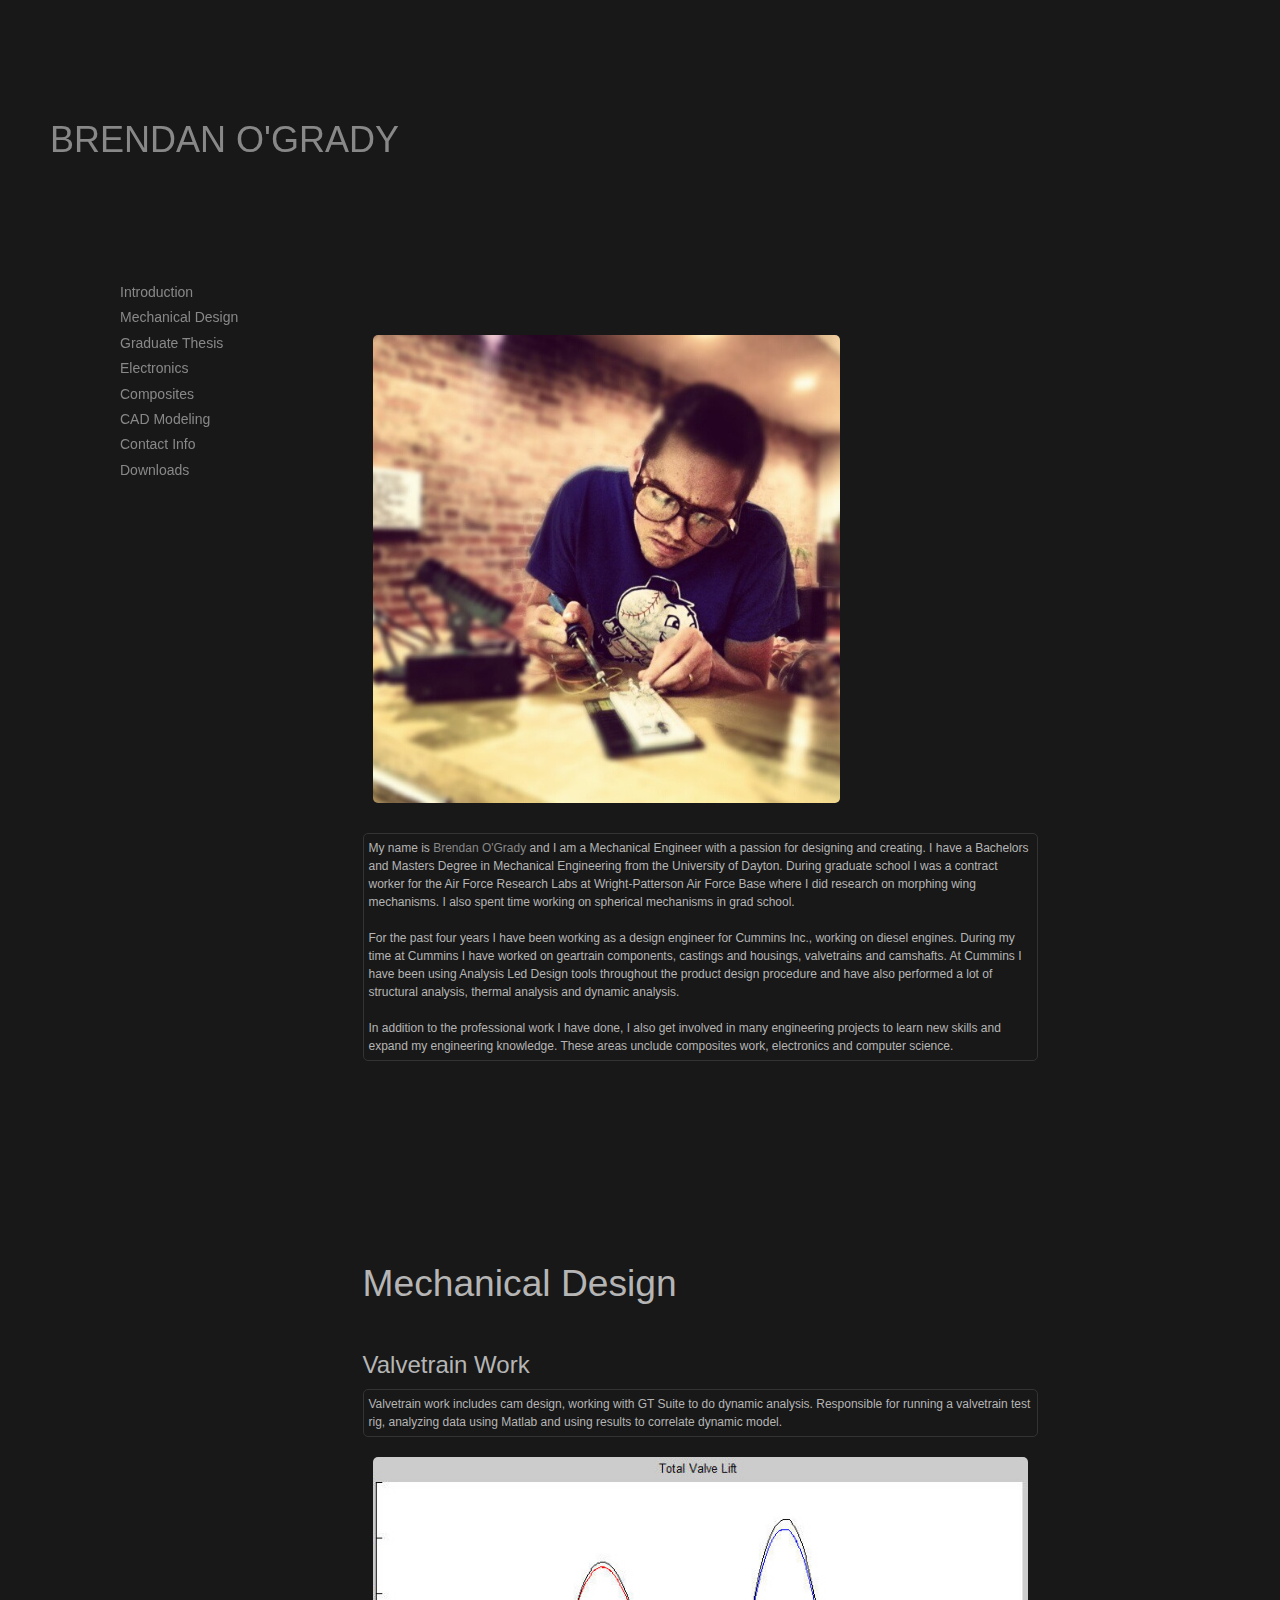
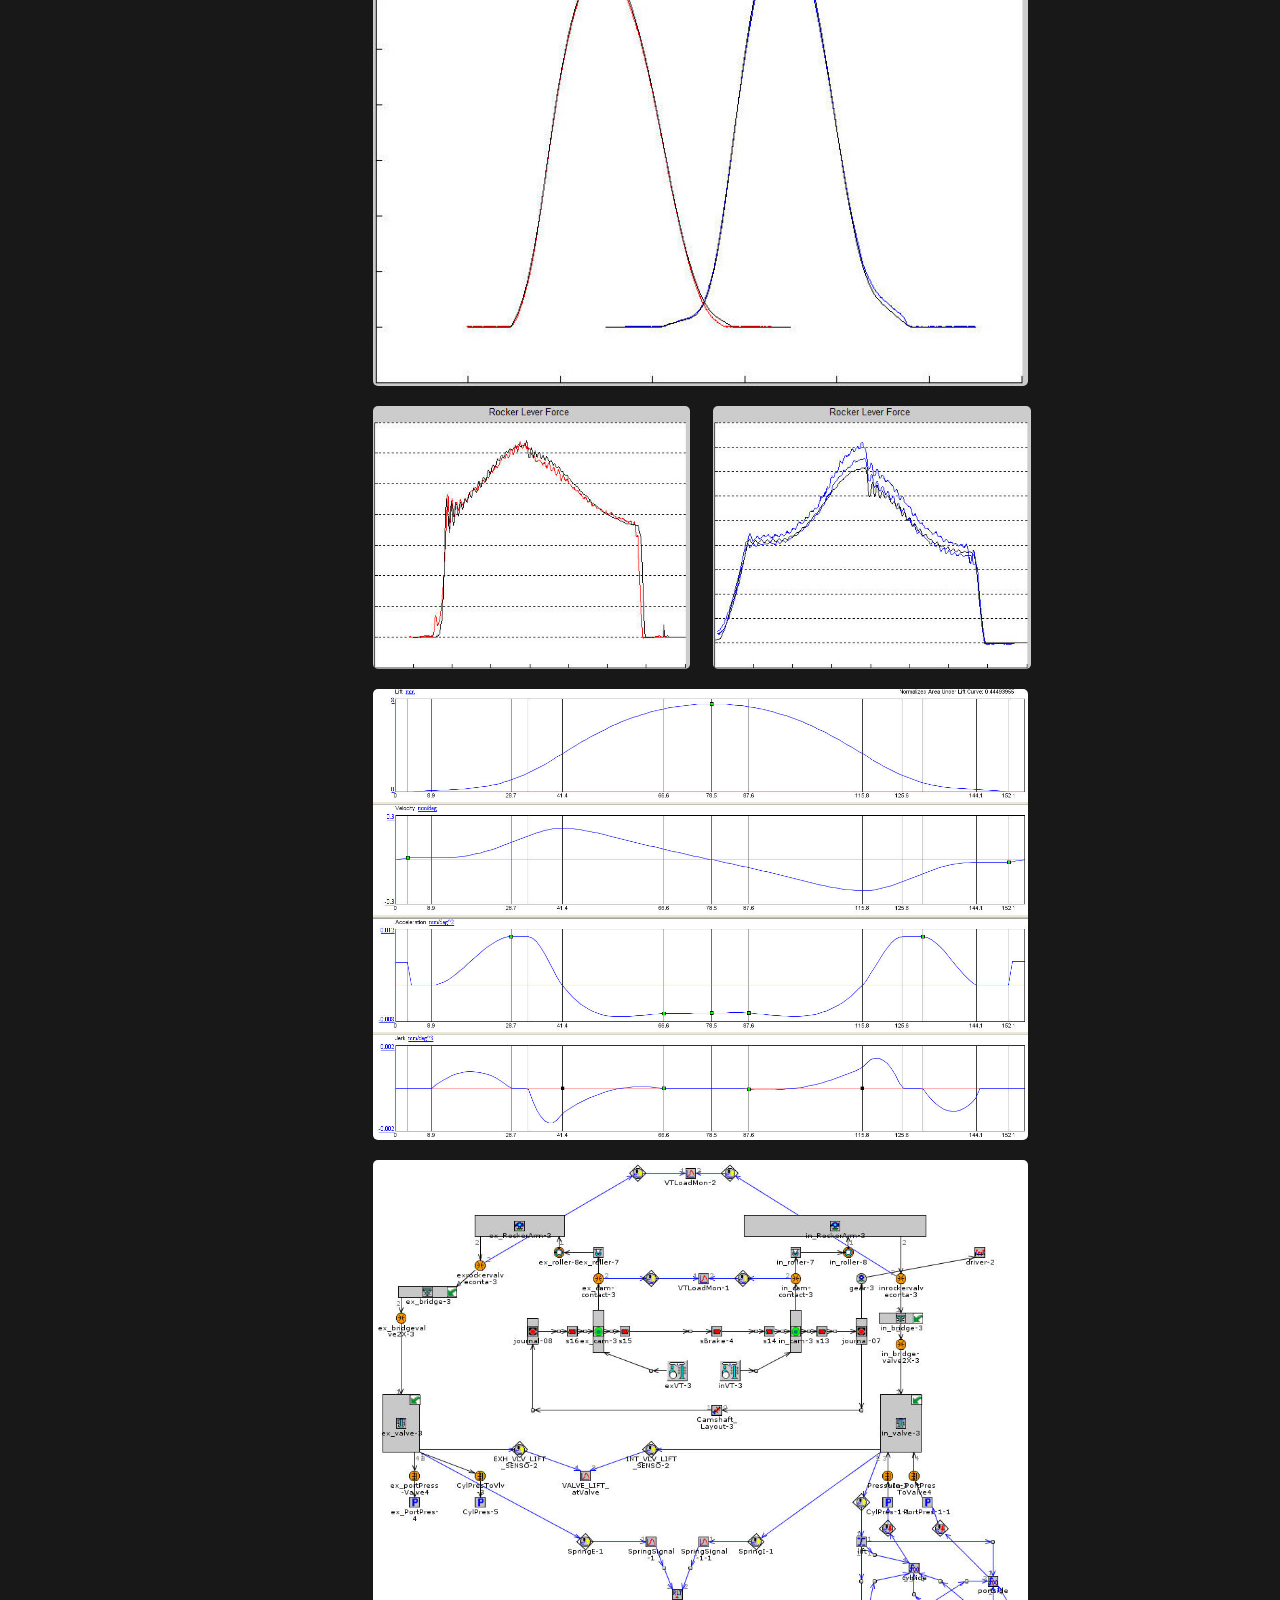
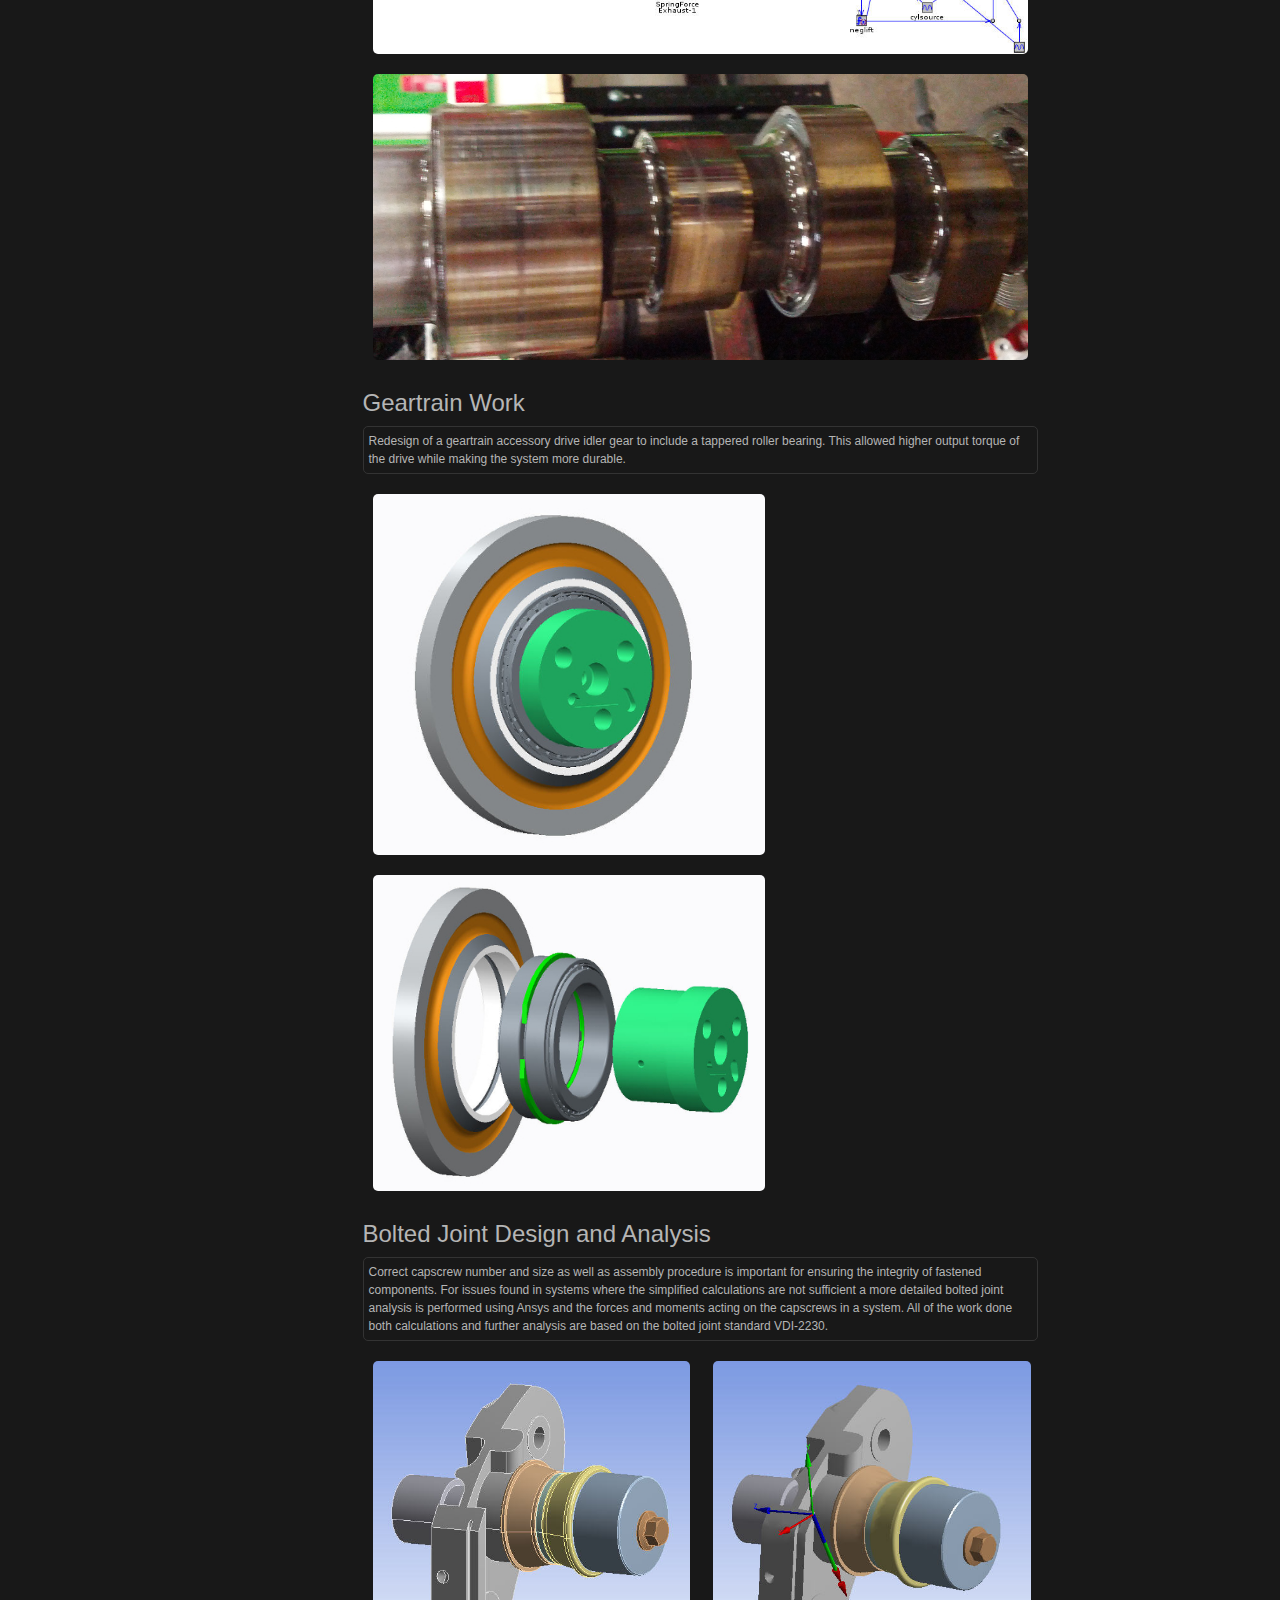
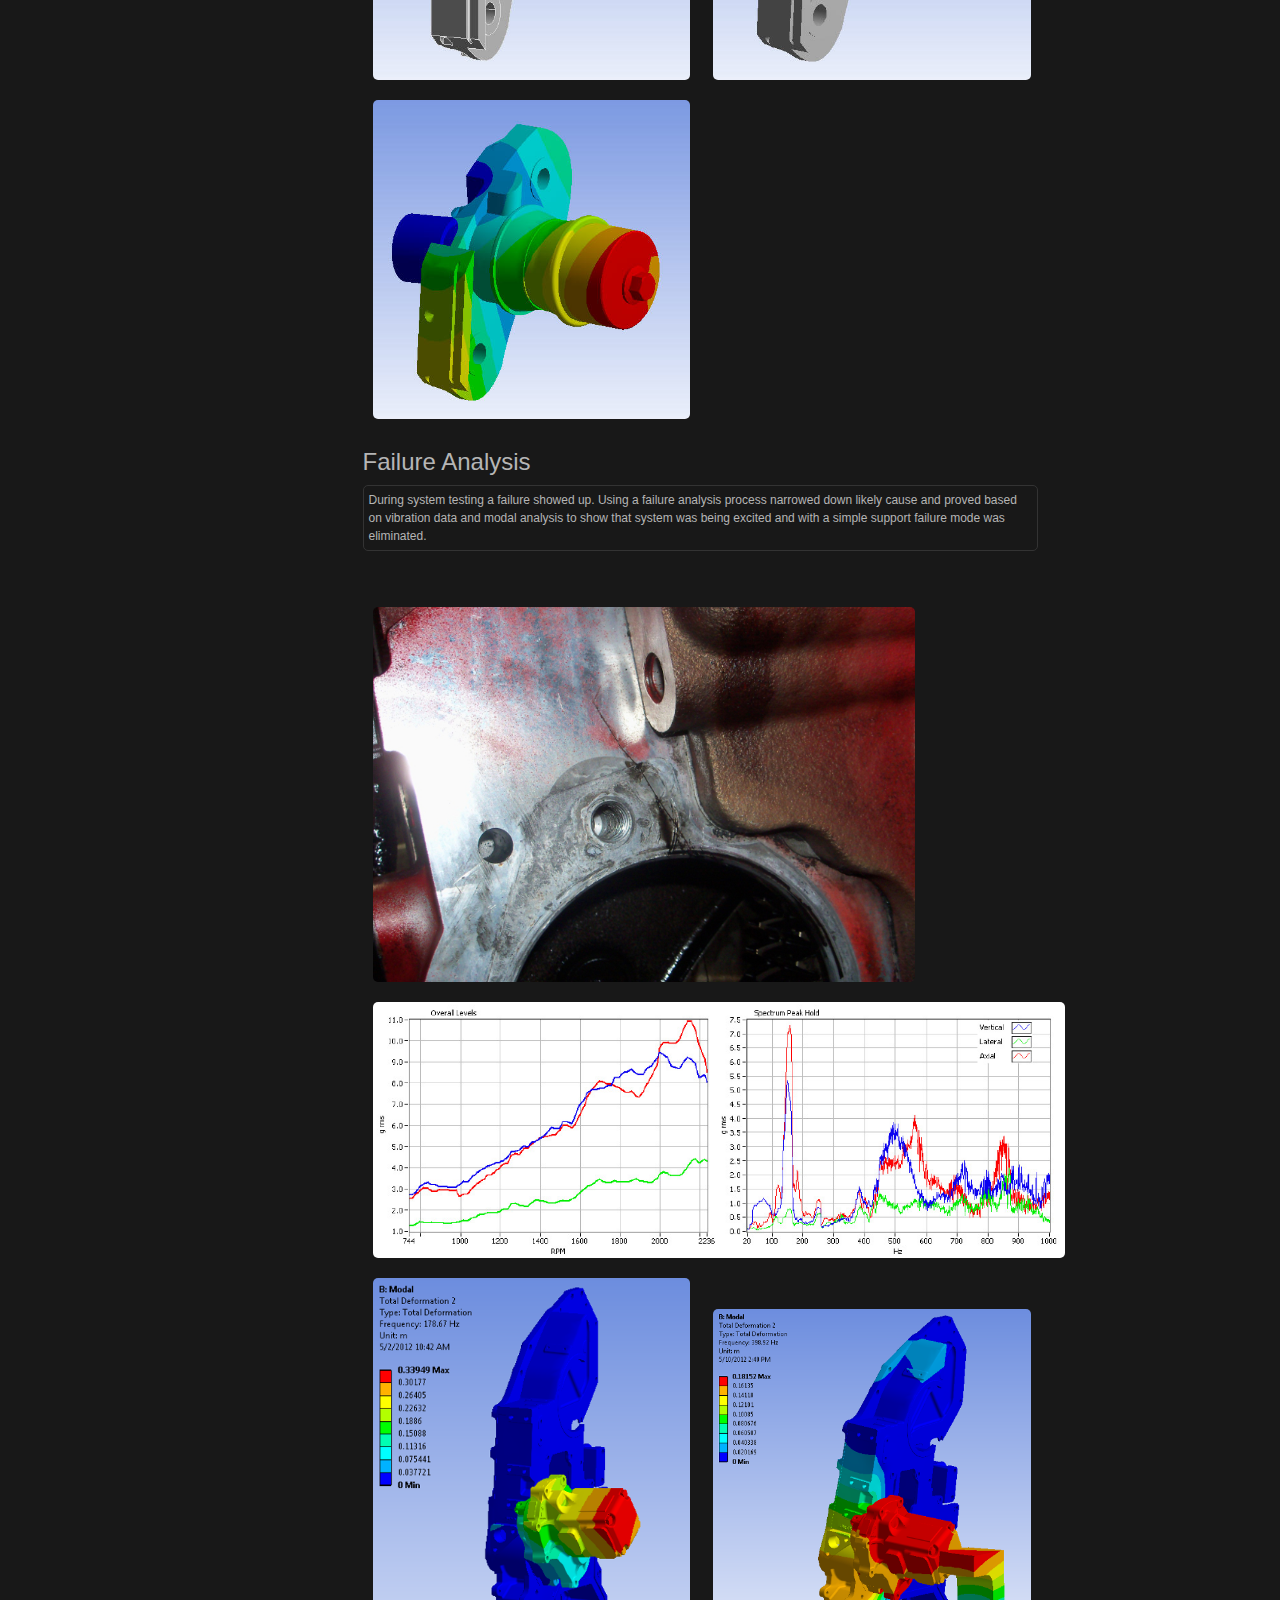
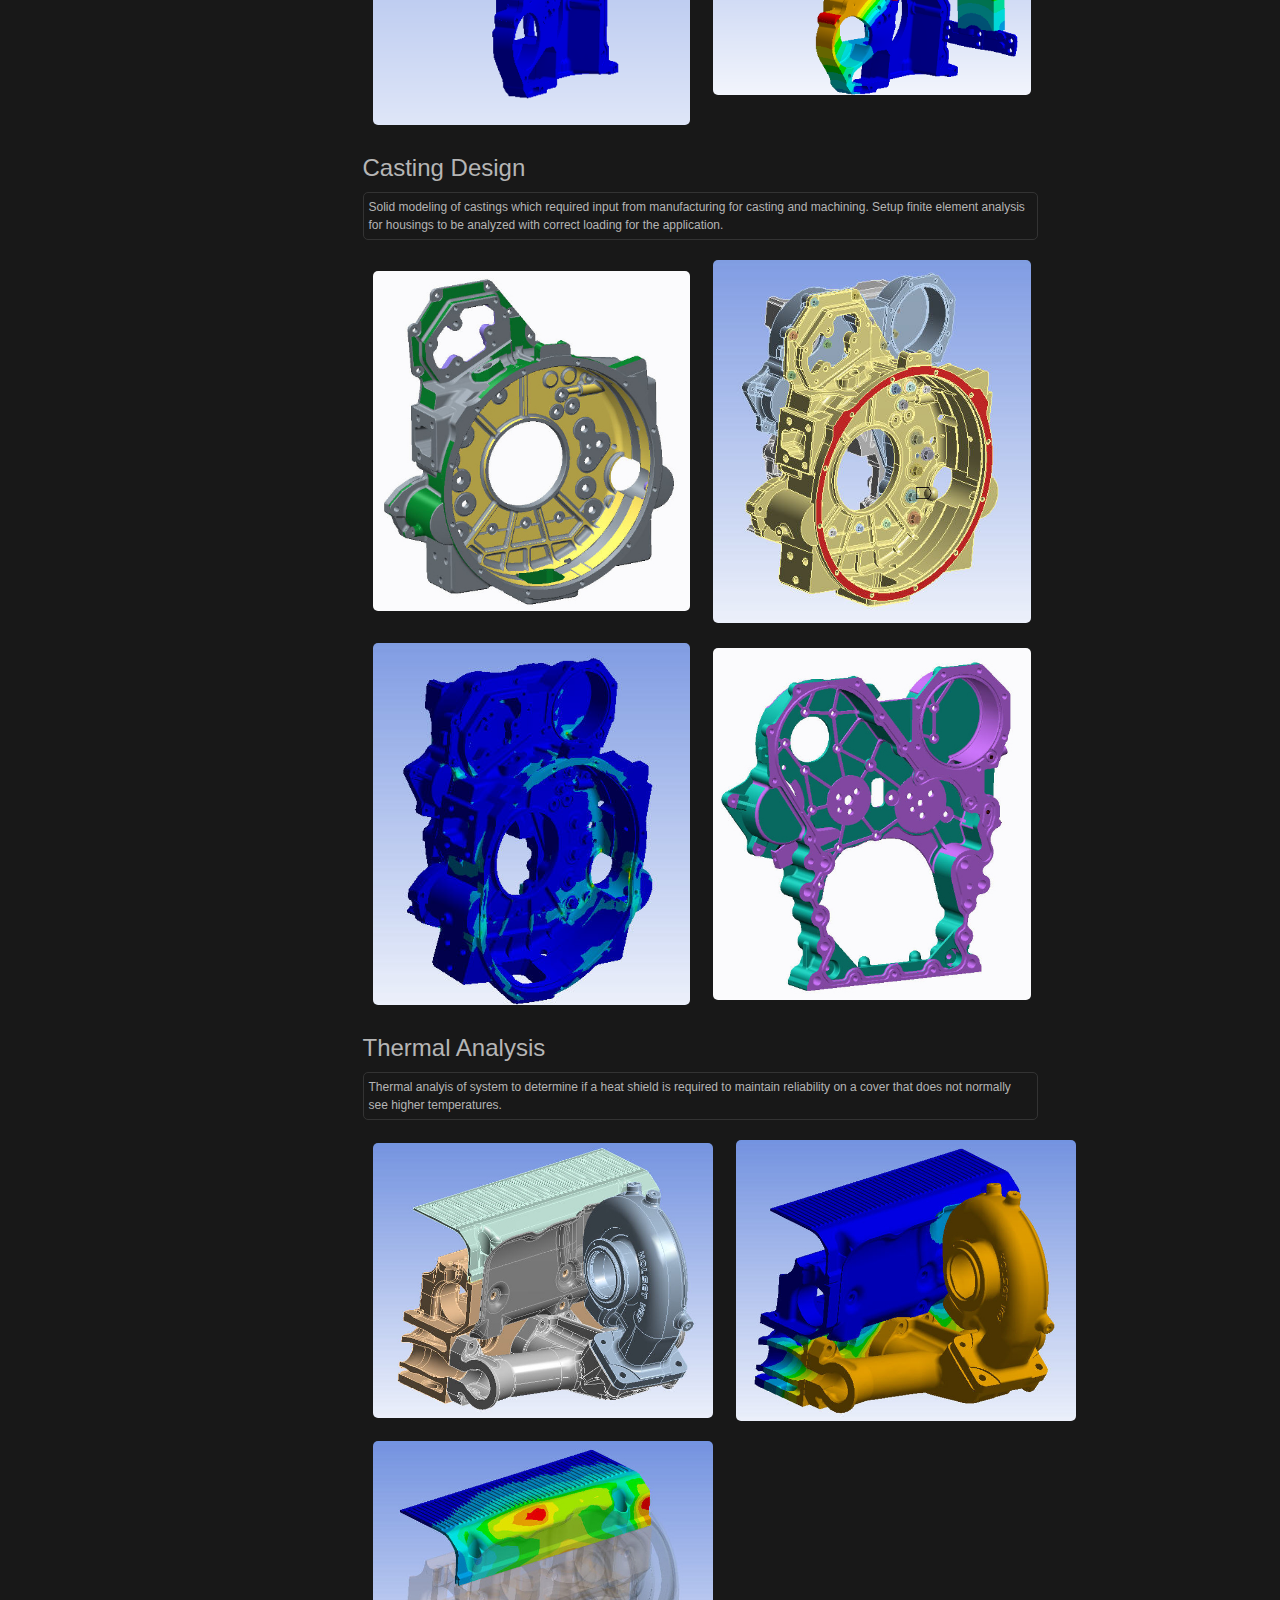
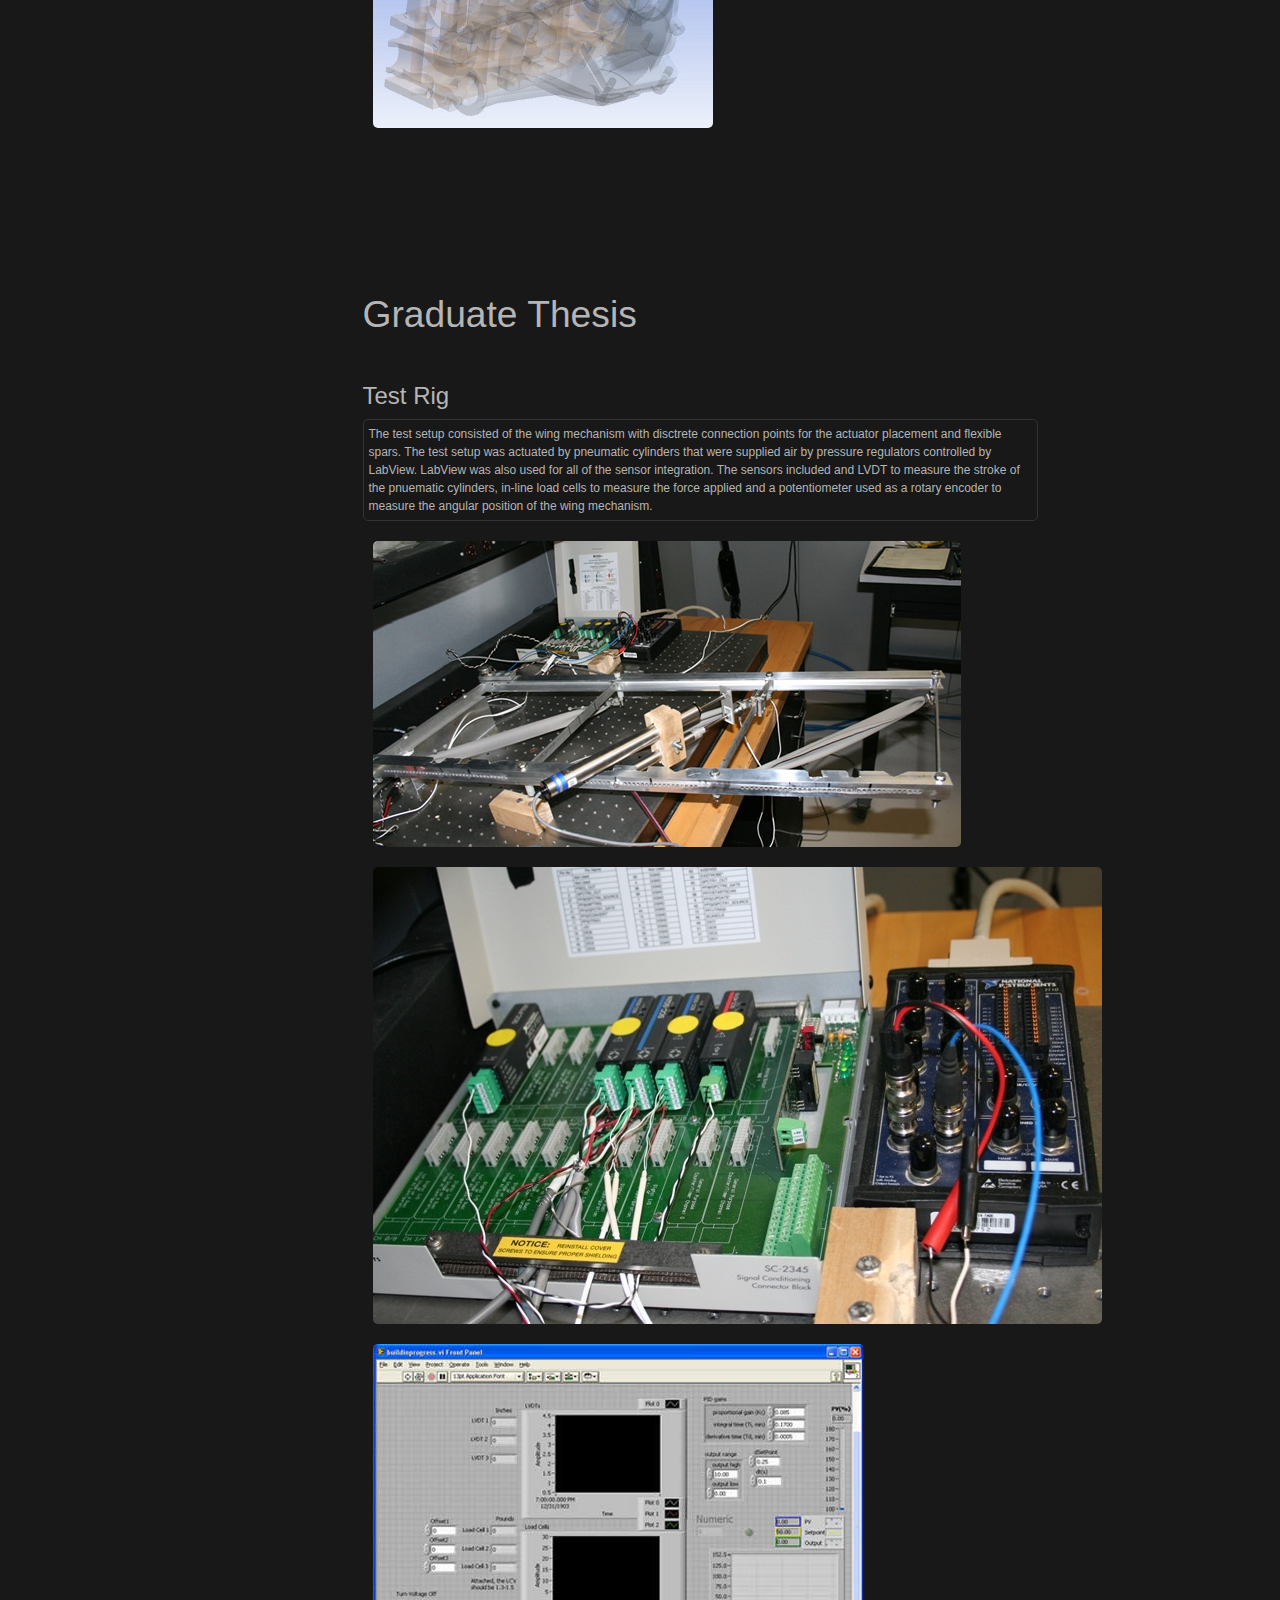
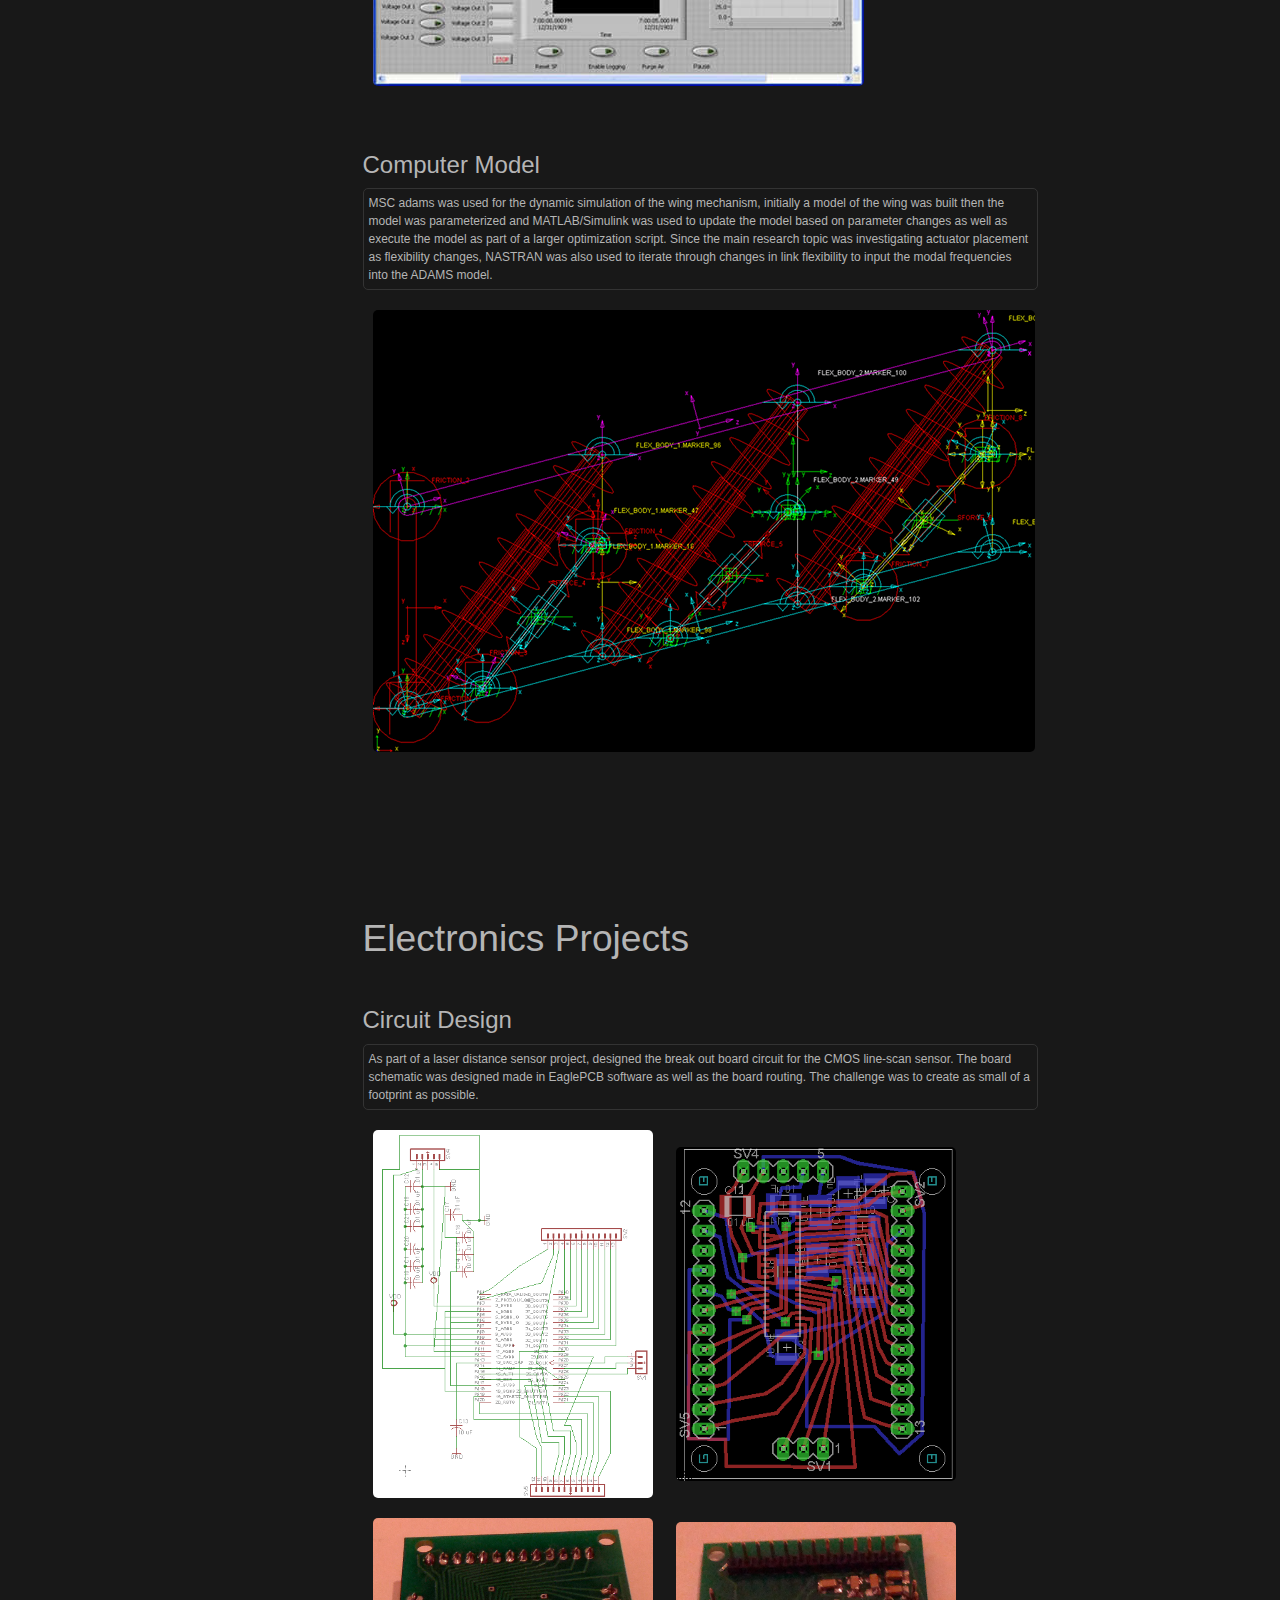
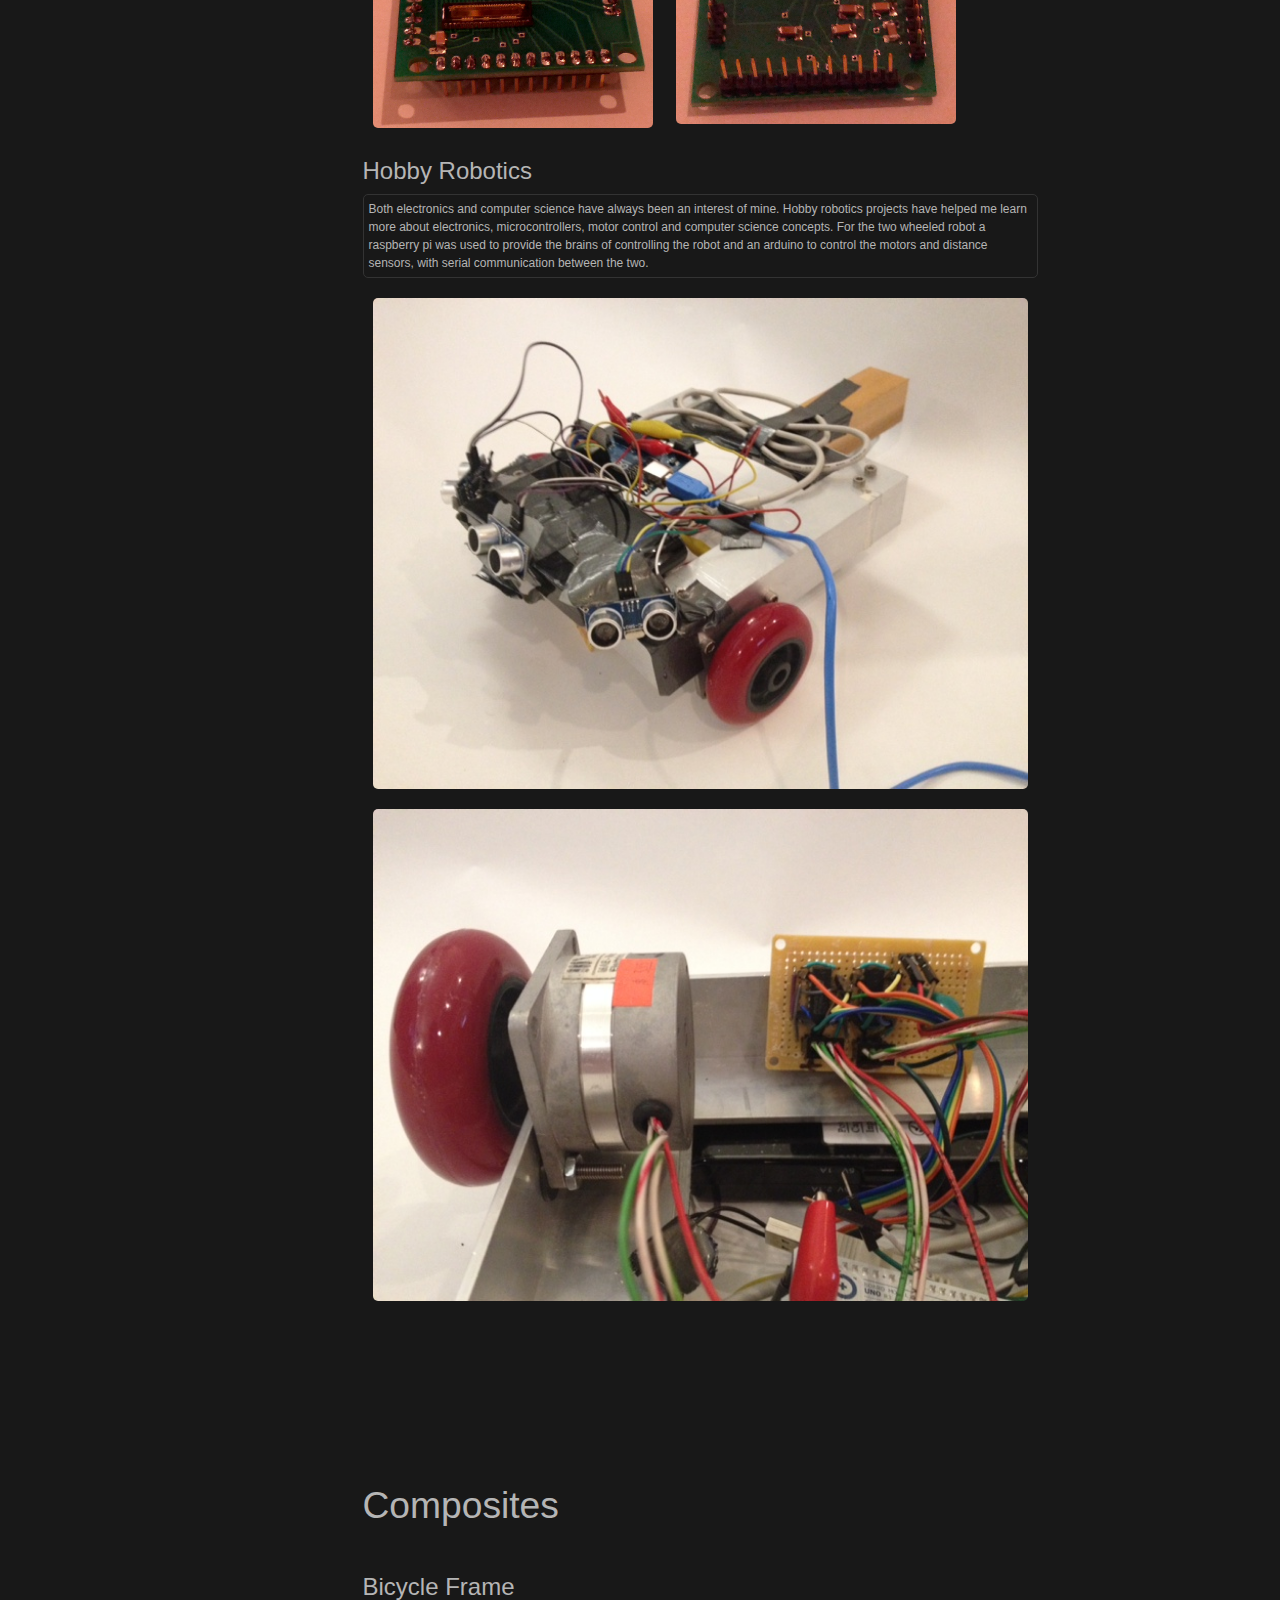
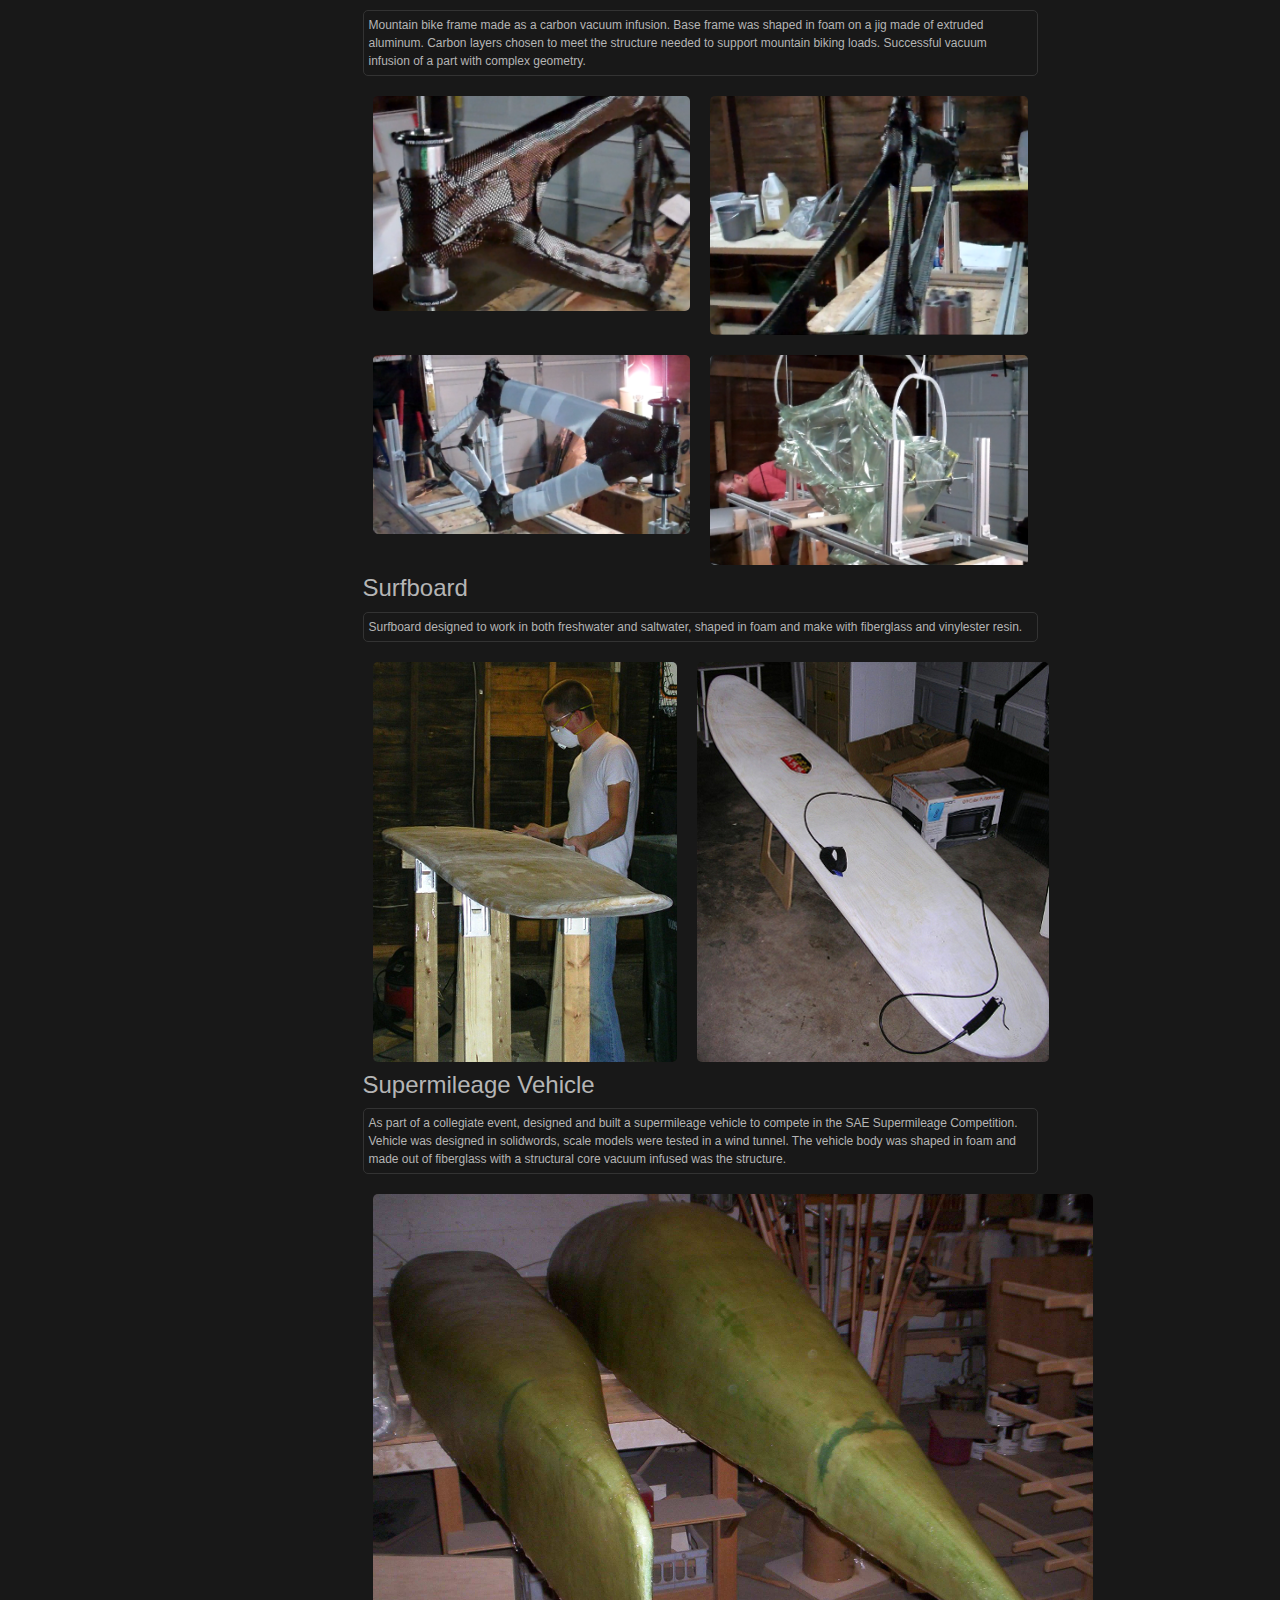
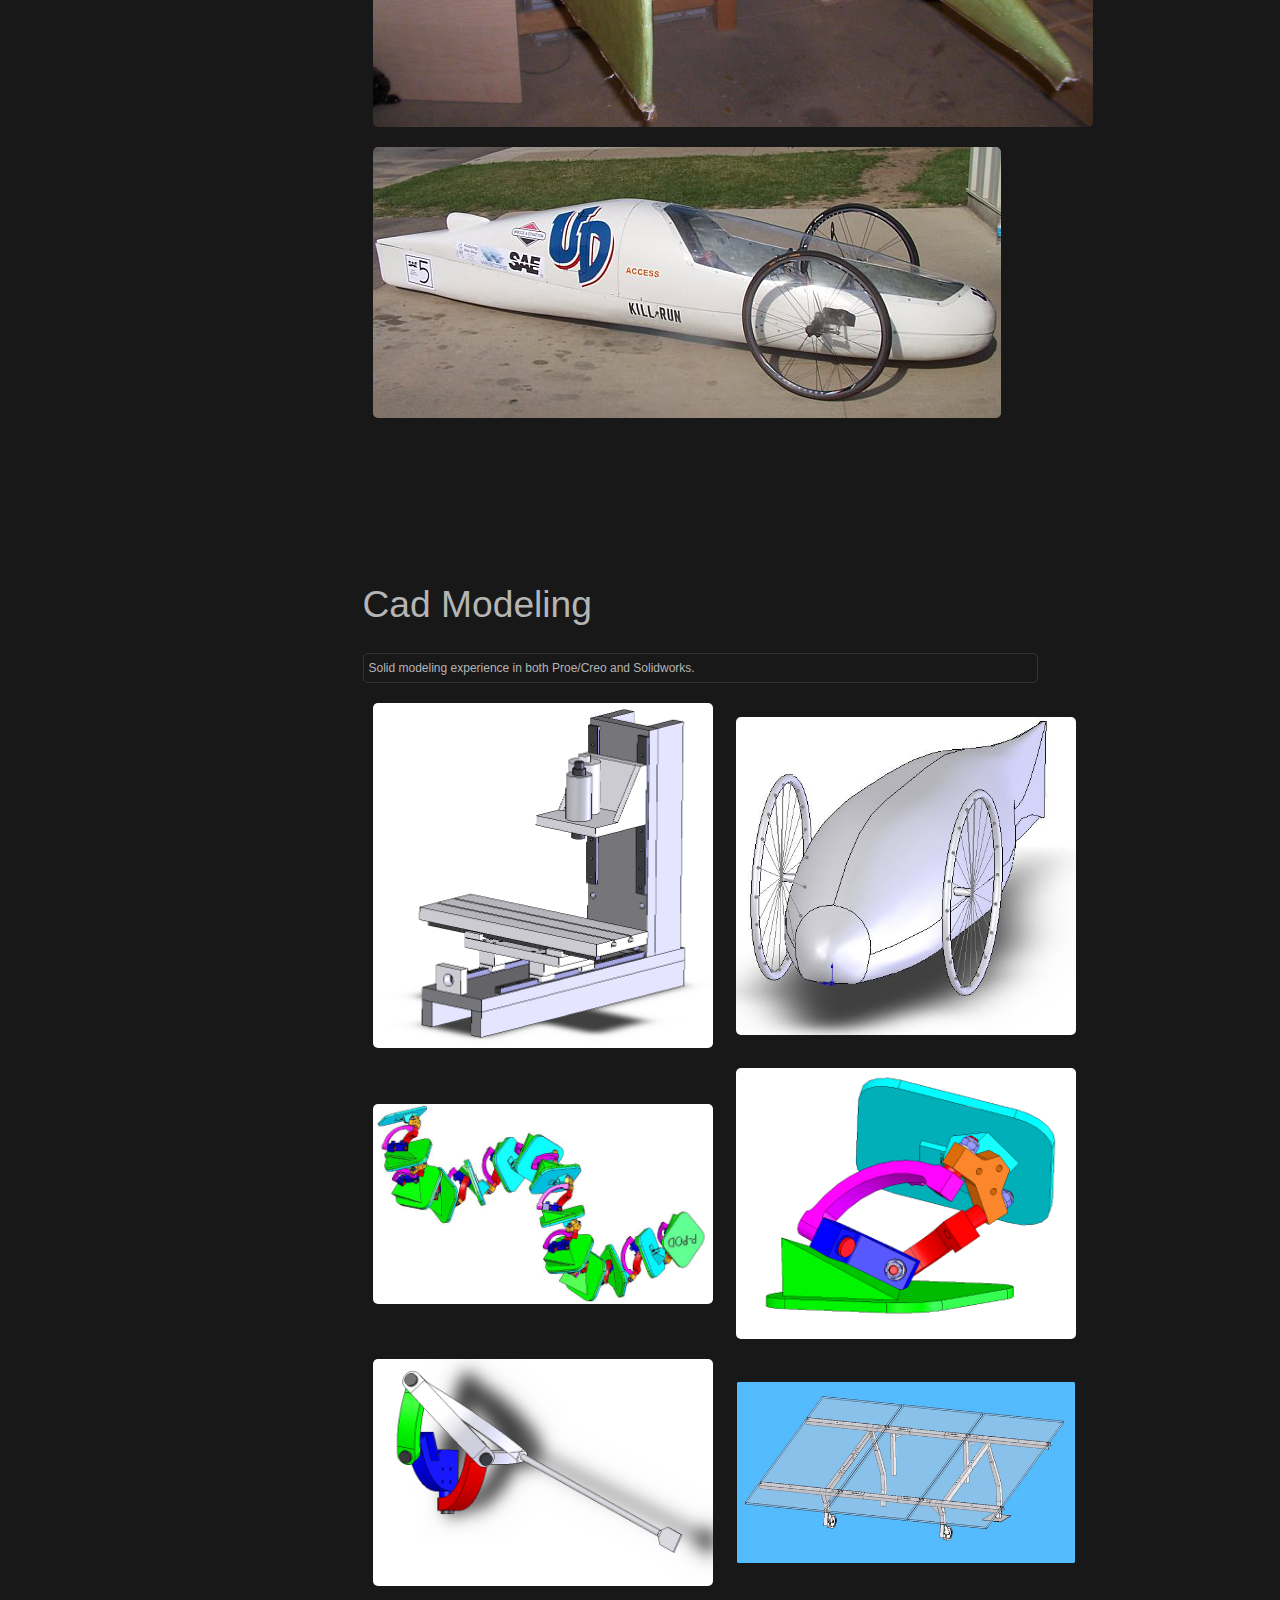
==== commit 41280082: "Updated look and feel of text detail on site" ====
--- a/index.html
+++ b/index.html
@@ -1,8 +1,6 @@
 <!DOCTYPE html>
 <html lang="en">
-
   <head>
-
     <meta charset="utf-8">
     <meta http-equiv="X-UA-Compatible" content="IE=edge">
     <meta name="viewport" content="width=device-width, initial-scale=1">
@@ -18,257 +16,318 @@
       <script src="https://oss.maxcdn.com/libs/html5shiv/3.7.0/html5shiv.js"></script>
       <script src="https://oss.maxcdn.com/libs/respond.js/1.4.2/respond.min.js"></script>
     <![endif]-->
+  </head>
+  <body>
+    
 
     <!-- jQuery (necessary for Bootstrap's JavaScript plugins) -->
     <script src="https://ajax.googleapis.com/ajax/libs/jquery/1.11.0/jquery.min.js"></script>
     <!-- Include all compiled plugins (below), or include individual files as needed -->
     <script src="js/bootstrap.min.js"></script>
-
-  </head>
-
-  <body>
-      
-    <div id="header-cont" class="row top-spacing">
+      
+      <div id="header-cont" class="row top-spacing">
+      
       <div id="headername" class="affix">
-        <h1 id="logo"><a href="#index">BRENDAN O'GRADY</a></h1>
-      </div>
+            <h1 id="logo"><a href="#index">BRENDAN O'GRADY</a></h1>
+          
+          
+          </div>
+          </div>
+      
+<div class="container">
+    
+    
+        
+    <div class="row">
+      
+	    <div class="col-md-3" id="nav-bar">
+            
+            <div class="affix">
+            <!-- <h1 id="logo">BRENDAN O'GRADY</h1> -->
+            
+	        <ul class="nav">
+                
+	            <li><h5><a href="#intro">Introduction </a></h5></li>
+                <li><h5><a href="#mechDe">Mechanical Design</a></h5></li>
+                <li><h5><a href="#thesis">Graduate Thesis</a></h5></li>
+                <li><h5><a href="#electronics">Electronics</a></h5></li>
+                <li><h5><a href="#composites">Composites</a></h5></li>
+                <li><h5><a href="#cadmodels">CAD Modeling</a></h5></li>
+	            <li><h5><a href="#contact">Contact Info</a></h5></li>
+                <li><h5><a href="#downloads">Downloads</a></h5></li>
+            </ul>
+	    </div>
+            </div>
+	    <div class="col-md-8" id="main-bar">
+            <a name="index"></a>
+            
+	        <img id="pic1" src="pics2/brendan1.jpg">
+            
+      <p class="detail">My name is <a href="http://www.ogradybj.com/files/BrendanOGrady.pdf">Brendan O'Grady</a> and I am a Mechanical Engineer with a passion for designing and creating. I have a Bachelors and Masters Degree in Mechanical Engineering from the University of Dayton. During graduate school I was a contract worker for the Air Force Research Labs at Wright-Patterson Air Force Base where I did research on morphing wing mechanisms. I also spent time working on spherical mechanisms in grad school. <br><br>
+            For the past four years I have been working as a design engineer for Cummins Inc., working on diesel engines. During my time at Cummins I have worked on geartrain components, castings and housings, valvetrains and camshafts. At Cummins I have been using Analysis Led Design tools throughout the product design procedure and have also performed a lot of structural analysis, thermal analysis and dynamic analysis.<br><br>
+            In addition to the professional work I have done, I also get involved in many engineering projects to learn new skills and expand my engineering knowledge. These areas unclude composites work, electronics and computer science.
+            </p>
+<br><br>
+            <a name="mechDe"></a>
+            <p></p>
+            
+	       <br><br><br><br><br><br><br>
+
+<h2>Mechanical Design</h2>
+      <br>      
+<h3></h3>
+<p></p>
+
+
+<h3>Valvetrain Work</h3>
+
+<p class="detail">Valvetrain work includes cam design, working with GT Suite to do dynamic analysis. Responsible for running a valvetrain test rig, analyzing data using Matlab and using results to correlate dynamic model.</p>
+            
+            
+            
+<img  id="Vlift" src="pics2/Vlift2.jpg">
+<img  id="RLpic" src="pics2/RLforce1_2.jpg">
+<img  id="RLpic" src="pics2/RLforce2_2.jpg">
+<img  id="Vlift" src="pics2/camDesign.jpg">
+<img  id="Vlift" src="pics2/GTlayout.jpg">
+<img  id="Vlift" src="pics2/cam.jpg">
+
+
+<h3>Geartrain Work</h3>
+
+<p class="detail">Redesign of a geartrain accessory drive idler gear to include a tappered roller bearing. This allowed higher output torque of the drive while making the system more durable. </p>
+
+<img class="img-responsive" id="GRpic" src="pics2/gearcad.jpg">
+<img class="img-responsive" id="GRpic" src="pics2/gearassmcad.jpg">
+
+
+
+
+
+<h3>Bolted Joint Design and Analysis</h3>
+
+<p class="detail">Correct capscrew number and size as well as assembly procedure is important for ensuring the integrity of fastened components. For issues found in systems where the simplified calculations are not sufficient a more detailed bolted joint analysis is performed using Ansys and the forces and moments acting on the capscrews in a system. All of the work done both calculations and further analysis are based on the bolted joint standard VDI-2230.</p>
+
+<img  id="BJpic" src="pics2/bjansys5.jpg">
+<img  id="BJpic" src="pics2/bjansys2.jpg">
+<img  id="BJpic" src="pics2/bjansys4.jpg">
+
+
+
+
+
+
+
+
+<h3>Failure Analysis</h3>
+
+<p class="detail">During system testing a failure showed up. Using a failure analysis process narrowed down likely cause and proved based on vibration data and modal analysis to show that system was being excited and with a simple support failure mode was eliminated.</p>
+<br><br>
+           
+<img  id="ghpic" src="pics2/ghcrackpic.jpg">
+<!--
+<p>In the example shown the system being tested was a geartrain accessory drive with a hydraulic pump attached directly to the housing. The mass of the pump puts a bending moment on the gear housing and also changes the natural frequency of the system. The physics based approach to root cause investigation starts by defining the problem and splitting up the cause with the system having higher loading than it was designed for, or having insufficient strength. In this case the latter item leads you to investigate the material properties of the failed component as well as look at the crack initiation and propogation. Then investigating if the system was loaded higher than what it was designed for leads into looking. It was found that the natural frequency of the pump system was excited by engine firing. The analysis correlated well with actual vibration test data.</p>
+     -->       
+<img  id="datapic" src="pics2/ghcrackdata.png">
+<img  id="crackpic" src="pics2/ghcrackansys.png">
+<img  id="crackpic" src="pics2/ghcracksol.png">
+            
+
+
+<h3>Casting Design</h3>
+
+<p class="detail">Solid modeling of castings which required input from manufacturing for casting and machining. Setup finite element analysis for housings to be analyzed with correct loading for the application.</p>
+
+<img  id="castpic" src="pics2/fwhcad.jpg">
+<img  id="castpic" src="pics2/fwhansys.jpg">
+<img  id="castpic" src="pics2/fwhansys1.jpg">
+<img  id="castpic" src="pics2/ghcad.jpg">
+            
+
+
+
+
+<h3>Thermal Analysis</h3>
+
+<p class="detail">Thermal analyis of system to determine if a heat shield is required to maintain reliability on a cover that does not normally see higher temperatures. </p>
+
+<img  id="HSpic" src="pics2/hsthermansys.jpg">
+<img  id="HSpic" src="pics2/hsthermansys3.jpg">
+<img  id="HSpic" src="pics2/hsthermansys2.jpg">
+            
+            
+<a name="thesis"></a>
+<p></p>
+<br><br><br><br><br><br><br>
+
+            
+<h2>Graduate Thesis</h2>
+<!--
+<h3>Thesis Summary</h3>
+
+<p>During graduate school my thesis work consisted of morphin wing mechanisms research. The model used was a simplified morphing wing mechanism that allows the swing angle and the chord length to be adjusted. As the wing is continually made lighter and lighter the assumption is that the flexibility of the system will increase. The research aimed to investigate the optimal actuator placement with increased flexibility. Both a dynamic simulation modle and experimental test setup was used for the research. The test setup was designed in solidworks and built with LabView to control the test setup and integrate all fo the sensors. A DOE was run with the setup and the results used to calibrate the computer simulation model.</p>
+-->
+
+
+<br>
+<h3>Test Rig</h3>
+
+<p class="detail">The test setup consisted of the wing mechanism with disctrete connection points for the actuator placement and flexible spars. The test setup was actuated by pneumatic cylinders that were supplied air by pressure regulators controlled by LabView. LabView was also used for all of the sensor integration. The sensors included and LVDT to measure the stroke of the pnuematic cylinders, in-line load cells to measure the force applied and a potentiometer used as a rotary encoder to measure the angular position of the wing mechanism.</p>
+
+            <img class="img-responsive" id="pic2" src="pics2/ThreeCellTestSetup.jpg">
+            <img class="img-responsive" id="pic2" src="pics2/ThreeCellDAQ.jpg">
+            <img class="img-responsive" id="pic2" src="pics2/ThreeCellScreen.jpg">
+            <br><br>
+            <h3>Computer Model</h3>
+
+<p class="detail">MSC adams was used for the dynamic simulation of the wing mechanism, initially a model of the wing was built then the model was parameterized and MATLAB/Simulink was used to update the model based on parameter changes as well as execute the model as part of a larger optimization script. Since the main research topic was investigating actuator placement as flexibility changes, NASTRAN was also used to iterate through changes in link flexibility to input the modal frequencies into the ADAMS model.</p>
+
+<img class="img-responsive" id="pic2" src="pics2/ThreeCellAdams.png">
+
+            
+<a name="electronics"></a>
+<p></p>
+            
+<br><br><br><br><br><br><br>
+
+<h2>Electronics Projects</h2>
+
+<br>
+<h3>Circuit Design</h3>
+
+<p class="detail">As part of a laser distance sensor project, designed the break out board circuit for the CMOS line-scan sensor. The board schematic was designed made in EaglePCB software as well as the board routing. The challenge was to create as small of a footprint as possible.</p>
+
+<img  id="LDSpic" src="pics2/cmosbb_shm.png">
+<img  id="LDSpic" src="pics2/cmosbb_trace.png">
+<img  id="LDSpic" src="pics2/LDS_board1.jpg">
+<img  id="LDSpic" src="pics2/LDS_board2.jpg">
+
+
+
+<!--<img class="img-responsive" id="pic2" src="pics/acservodrive.jpg">-->
+
+
+
+
+
+            <h3>Hobby Robotics</h3>
+           <p class="detail">Both electronics and computer science have always been an interest of mine. Hobby robotics projects have helped me learn more about electronics, microcontrollers, motor control and computer science concepts. For the two wheeled robot a raspberry pi was used to provide the brains of controlling the robot and an arduino to control the motors and distance sensors, with serial communication between the two.</p>
+
+            <img  id="Vlift" src="pics2/rpic1.JPG">
+            <img  id="Vlift" src="pics2/rpic2.JPG">
+
+
+            
+            
+<a name="composites"></a>
+<p></p>
+
+<br><br><br><br><br><br><br><br>
+
+<h2>Composites</h2>
+<br>
+<h3>Bicycle Frame</h3>
+<p class="detail">Mountain bike frame made as a carbon vacuum infusion. Base frame was shaped in foam on a jig made of extruded aluminum. Carbon layers chosen to meet the structure needed to support mountain biking loads. Successful vacuum infusion of a part with complex geometry.</p>
+<img class="img-responsive" id="Vpic2" src="pics2/compbike1.png">
+<img class="img-responsive" id="Vpic2" src="pics2/compbike2.png">
+<img class="img-responsive" id="Vpic2" src="pics2/compbike3.png">
+
+<img class="img-responsive" id="Vpic2" src="pics2/compbike5.png">
+
+<br><br>
+<h3>Surfboard</h3>
+            <p class="detail">Surfboard designed to work in both freshwater and saltwater, shaped in foam and make with fiberglass and vinylester resin.</p>
+<img class="img-responsive" id="Spic2" src="pics2/surfboardbuild.jpg">
+<img class="img-responsive" id="Spic2" src="pics2/surfboard.jpg">
+
+            
+            <h3>Supermileage Vehicle</h3>
+            <p class="detail">As part of a collegiate event, designed and built a supermileage vehicle to compete in the SAE Supermileage Competition. Vehicle was designed in solidwords, scale models were tested in a wind tunnel. The vehicle body was shaped in foam and made out of fiberglass with a structural core vacuum infused was the structure.</p>
+<img class="img-responsive" id="pic2" src="pics2/compositecar.jpg">
+<img class="img-responsive" id="pic2" src="pics2/SMV.jpg">
+
+
+<a name="cadmodels"></a>
+<p></p>
+
+<br><br><br><br><br><br><br>
+            
+            
+<h2>Cad Modeling</h2>
+            <br>
+<p class="detail">Solid modeling experience in both Proe/Creo and Solidworks.</p>  
+<img id="halfpic" src="pics2/cncmill.png">
+<img id="halfpic" src="pics2/smvmodel.jpg">
+<img id="halfpic" src="pics2/snakeppod.jpg">
+
+<img id="halfpic" src="pics2/PPod.png">
+
+<img id="halfpic" src="pics2/Rowbot.png">
+<img id="halfpic" src="pics2/solar1.png">
+<img id="halfpic" src="pics2/solar3.png">
+<img id="halfpic" src="pics2/finaldesignback.gif">
+<img id="halfpic" src="pics2/Spindle.jpg">
+<img id="halfpic" src="pics2/JackParts_1.png">
+<img id="halfpic" src="pics2/JackParts_2.png">
+<img  src="pics2/breathervalve.jpg">
+
+
+<img id="elpump" src="pics2/Elec_pump2.png">
+<img id="elpump" src="pics2/Elec_pump1.png">
+<img id="elpump" src="pics2/Elec_pump3.png">
+            
+
+<img  src="pics2/FireplaceBlowerGrate.JPG">
+<img id="halfpic" src="pics2/Gasifer.JPG">
+<img id="halfpic" src="pics2/gearassmcad.jpg">
+<img id="castpic" src="pics2/LPbase_casting.png">
+<img id="castpic" src="pics2/LPbase_machining.png">
+
+
+
+
+
+<a name="contact"></a>
+<p></p>
+
+<br><br><br><br><br><br><br>
+
+<h2>Contact Info</h2>
+            
+<h4>Brendan O'Grady</h4>
+<h4>Email: <a href="mailto:ogradybj@gmail.com">ogradybj@gmail.com</a></h4>
+
+
+
+
+<a name="downloads"></a>
+<p></p>
+
+<br><br><br><br><br><br><br>
+
+<h2>Downloads</h2>
+<h4><a href="http://www.ogradybj.com/files/BrendanOGrady.pdf">Brendan O'Grady Resume</a></h4>
+<h4><a href="http://www.ogradybj.com/files/BrendanOGradyPortfolio2010.pdf">2010 Portfolio</a></h4>
+            
+
+
+
+
+
+
+
+            
+         
+            
+            
+
+	    </div>
     </div>
-
-    <div class="container">
-        
-      <div class="row">
-      
-        <div class="col-md-4" id="nav-bar">
-          <div class="affix">
-            <!-- <h1 id="logo">BRENDAN O'GRADY</h1> -->
-            <ul class="nav">
-              <li><h5><a href="#index">Introduction </a></h5></li>
-              <li><h5><a href="#mechDe">Mechanical Design</a></h5></li>
-              <li><h5><a href="#thesis">Graduate Thesis</a></h5></li>
-              <li><h5><a href="#electronics">Electronics</a></h5></li>
-              <li><h5><a href="#composites">Composites</a></h5></li>
-              <li><h5><a href="#cadmodels">CAD Modeling</a></h5></li>
-              <li><h5><a href="#contact">Contact Info</a></h5></li>
-              <li><h5><a href="#downloads">Downloads</a></h5></li>
-            </ul>
-          </div>
-        </div>
-
-        <div class="col-md-8" id="main-bar">
-          <a name="index"></a>
-          <img id="pic1" src="pics/brendan1.jpg">
-          <p>I am a Mechanical Engineer with a passion for designing and creating. I have a Bachelors and Masters Degree in Mechanical Engineering from the University of Dayton. During graduate school I was a contract worker for the Air Force Research Labs at Wright-Patterson Air Force Base where I did research on morphing wing mechanisms. I also spent time working on spherical mechanisms in grad school. <br><br>
-          For the past four years I have been working as a design engineer for Cummins Inc., working on diesel engines. During my time at Cummins I have worked on geartrain components, castings and housings, valvetrains and camshafts. At Cummins I have been using Analysis Led Design tools throughout the product design procedure and have also performed a lot of structural analysis, thermal analysis and dynamic analysis.<br><br>
-          In addition to the professional work I have done, I also get involved in many engineering projects to learn new skills and expand my engineering knowledge. These areas unclude composites work, electronics and computer science.</p>
-          <br><br>
-          <a name="mechDe"></a>
-          <p></p>
-          <br><br><br><br><br><br><br>
-
-          <h2>Mechanical Design</h2>
-                      
-          <h3></h3>
-          <p></p>
-
-
-          <h3>Valvetrain Work</h3>
-          <!--
-          <p>At Cummins my primary responsibility is with camshaft design and valvetrain anlaysis. Through this work I have been responsible for updating dynamic analysis models for different engines and creating a camshaft design and optimization methodology.</p>
-                      -->
-          <img  id="Vlift" src="pics2/Vlift.jpg">
-          <img  id="RLpic" src="pics2/RLforce1.jpg">
-          <img  id="RLpic" src="pics2/RLforce2.jpg">
-          <img  id="Vlift" src="pics2/camDesign.jpg">
-          <img  id="Vlift" src="pics2/GTlayout.jpg">
-          <img  id="Vlift" src="pics2/cam.jpg">
-
-          <h3>Geartrain Work</h3>
-          <!--
-          <p>One of the first projects I worked on as Cummins was a geartrain accessory drive. These accessory drives or power take-offs are used to drive external pumps for hydraulics. On this particular project the idler gear was failing. As part of this project I re-designed the idler gear to accomodate a tapered roller bearing that was better able to handle the loads required to drive hydraulic pumps.</p>
-          -->
-          <img class="img-responsive" id="GRpic" src="pics2/gearcad.jpg">
-          <img class="img-responsive" id="GRpic" src="pics2/gearassmcad.jpg">
-
-          <h3>Bolted Joint Design and Analysis</h3>
-          <!--
-          <p>Correct capscrew number and size as well as assembly procedure is important for ensuring the integrity of fastened components. During my time at Cummins I utilized many tools to design and analysis bolted joint systems.
-
-          For issues found in systems where the simplified calculations are not sufficient a more detailed bolted joint analysis was performed using Ansys and the forces and moments acting on the capscrews in a system. All of the work done both calculations and further analysis are based on the bolted joint standard VDI-2230.</p>
-          -->
-          <img  id="BJpic" src="pics/bjansys5.jpg">
-          <img  id="BJpic" src="pics/bjansys2.jpg">
-          <img  id="BJpic" src="pics/bjansys4.jpg">
-
-          <h3>Failure Analysis</h3>
-          <!--
-          <p>During testing when a component fails the approach taken to analysis the failure is a physics based approach that steps through a fault tree of possible failure modes and based on measurements, testing or analysis aims to define the root cause and propose solutions.</p>
-          <br><br>
-                     --> 
-          <img  id="ghpic" src="pics2/ghcrackpic.jpg">
-          <!--
-          <p>In the example shown the system being tested was a geartrain accessory drive with a hydraulic pump attached directly to the housing. The mass of the pump puts a bending moment on the gear housing and also changes the natural frequency of the system. The physics based approach to root cause investigation starts by defining the problem and splitting up the cause with the system having higher loading than it was designed for, or having insufficient strength. In this case the latter item leads you to investigate the material properties of the failed component as well as look at the crack initiation and propogation. Then investigating if the system was loaded higher than what it was designed for leads into looking. It was found that the natural frequency of the pump system was excited by engine firing. The analysis correlated well with actual vibration test data.</p>
-               -->       
-          <img  id="datapic" src="pics2/ghcrackdata.png">
-          <img  id="crackpic" src="pics2/ghcrackansys.png">
-          <img  id="crackpic" src="pics2/ghcracksol.png">
-            
-          <h3>Casting Design</h3>
-          <!--
-          <p>As part of severel projects I have worked on castings such as flywheel housings and gear housings and have done solid modeling for the base casting and machining models as well as structural analysis.</p>
-          -->
-          <img  id="castpic" src="pics2/fwhcad.jpg">
-          <img  id="castpic" src="pics2/fwhansys.jpg">
-          <img  id="castpic" src="pics2/fwhansys1.jpg">
-          <img  id="castpic" src="pics2/ghcad.jpg">
-                      
-
-
-
-
-          <h3>Thermal Analysis</h3>
-          <!--
-          <p>In many instances design changes can lead to certain components having a higher heat input than they were designed for. On a heat shield project I needed to figure out if moving the turbocharger position would cause thermal issues on a composite part. Through setting up a thermal analysis model I was able to define the severity of the increase in temperature and also propose options for the types of heat shields that would allow the component to survive.</p>
-          -->
-          <img  id="HSpic" src="pics2/hsthermansys.jpg">
-          <img  id="HSpic" src="pics2/hsthermansys3.jpg">
-          <img  id="HSpic" src="pics2/hsthermansys2.jpg">
-                      
-                      
-          <a name="thesis"></a>
-          <p></p>
-          <br><br><br><br><br><br><br>
-           
-          <h2>Graduate Thesis</h2>
-
-          <h3>Thesis Summary</h3>
-          <!--
-          <p>During graduate school my thesis work consisted of morphin wing mechanisms research. The model used was a simplified morphing wing mechanism that allows the swing angle and the chord length to be adjusted. As the wing is continually made lighter and lighter the assumption is that the flexibility of the system will increase. The research aimed to investigate the optimal actuator placement with increased flexibility. Both a dynamic simulation modle and experimental test setup was used for the research. The test setup was designed in solidworks and built with LabView to control the test setup and integrate all fo the sensors. A DOE was run with the setup and the results used to calibrate the computer simulation model.</p>
-          -->
-
-          <img class="img-responsive" id="pic2" src="pics/ThreeCellTestSetup.jpg">
-          <br><br>
-          <h3>Test Rig</h3>
-          <!--
-          <p>The test setup consisted of the wind mechanism with disctrete connection points for the actuator placement and flexible spars. The test setup was actuated by pneumatic cylinders that were supplied air by pressure regulators controlled by LabView. LabView was also used for all of the sensor integration. The sensors included and LVDT to measure the stroke of the pnuematic cylinders, in-line load cells to measure the force applied and a potentiometer used as a rotary encoder to measure the angular position of the wing mechanism.</p>
-          -->
-          <img class="img-responsive" id="pic2" src="pics/ThreeCellDAQ.jpg">
-          <img class="img-responsive" id="pic2" src="pics/ThreeCellScreen.jpg">
-          <br><br>
-          <h3>Computer Model</h3>
-          <!--
-          <p>MSC adams was used for the dynamic simulation of the wing mechanism, initially a model of the wind was built then the model was parameterized and MATLAB/Simulink was used to update the model based on parameter changes as well as execute the model as part of a larger optimization script. Since the main research topic was investigating actuator placement as flexibility changes, NASTRAN was also used to iterate through changes in link flexibility to input the modal frequencies into the ADAMS model.</p>
-          -->
-          <img class="img-responsive" id="pic2" src="pics/ThreeCellAdams.png">
-
-                      
-          <a name="electronics"></a>
-                      <p></p>
-                      
-          <br><br><br><br><br><br><br>
-
-          <h2>Electronics Projects</h2>
-
-
-          <h3>Circuit Design</h3>
-          <!--
-          <p>As part of a laser distance sensor project, I designed the break out board circuit for the CMOS line-scan sensor. The board schematic was designed made in EaglePCB software as well as the board routing. The challenge was to create as small of a footprint as possible. </p>
-          -->
-          <img  id="LDSpic" src="pics2/cmosbb_shm.png">
-          <img  id="LDSpic" src="pics2/cmosbb_trace.png">
-          <img  id="LDSpic" src="pics2/LDS_board1.jpg">
-          <img  id="LDSpic" src="pics2/LDS_board2.jpg">
-
-          <!--<img class="img-responsive" id="pic2" src="pics/acservodrive.jpg">-->
-
-          <h3>Hobby Robotics</h3>
-          <!--
-          <p>Both electronics and computer science have always been an interest of mine. Hobby robotics projects have helped me learn more about electronics, microcontrollers, motor control and computer science concepts.</p>
-          <p>For the two wheeled robot I used a raspberry pi to provide the brains of controlling the robot and an arduino to control the motors and distance sensors, with serial communication between the two.</p>
-          -->
-          <a name="composites"></a>
-          <p></p>
-
-          <br><br><br><br><br><br><br><br>
-
-          <h2>Composites</h2>
-
-          <h3>Bicycle Frame</h3>
-          <!--<p>A project to build a mountain bike frame</p>-->
-          <img class="img-responsive" id="Vpic2" src="pics2/compbike1.png">
-          <img class="img-responsive" id="Vpic2" src="pics2/compbike2.png">
-          <img class="img-responsive" id="Vpic2" src="pics2/compbike3.png">
-
-          <img class="img-responsive" id="Vpic2" src="pics2/compbike5.png">
-
-          <br><br>
-          <h3>Surfboard</h3>
-          <img class="img-responsive" id="Spic2" src="pics2/surfboardbuild.jpg">
-          <img class="img-responsive" id="Spic2" src="pics2/surfboard.jpg">
-                      
-          <br><br>
-                      
-          <h3>Supermileage Vehicle</h3>
-          <img class="img-responsive" id="pic2" src="pics2/compositecar.jpg">
-          <img class="img-responsive" id="pic2" src="pics2/SMV.jpg">
-
-
-          <a name="cadmodels"></a>
-          <p></p>
-
-          <br><br><br><br><br><br><br>
-                                 
-          <h2>Cad Modeling</h2>
-             <!--    <p>Solid modeling experience in both Proe/Creo and Solidworks.</p>     -->
-          <img id="halfpic" src="pics2/cncmill.png">
-          <img id="halfpic" src="pics/smvmodel.jpg">
-          <img id="halfpic" src="pics2/snakeppod.jpg">
-
-          <img id="halfpic" src="pics2/PPod.png">
-
-          <img id="halfpic" src="pics2/Rowbot.png">
-          <img id="halfpic" src="pics/solar1.png">
-          <img id="halfpic" src="pics/solar3.png">
-          <img id="halfpic" src="pics2/finaldesignback.gif">
-          <img id="halfpic" src="pics2/Spindle.jpg">
-          <img id="halfpic" src="pics2/JackParts_1.png">
-          <img id="halfpic" src="pics2/JackParts_2.png">
-          <img  src="pics2/breathervalve.jpg">
-
-          <img id="elpump" src="pics2/Elec_pump2.png">
-          <img id="elpump" src="pics2/Elec_pump1.png">
-          <img id="elpump" src="pics2/Elec_pump3.png">
-            
-          <img  src="pics2/FireplaceBlowerGrate.JPG">
-          <img id="halfpic" src="pics2/Gasifer.JPG">
-          <img id="halfpic" src="pics2/gearassmcad.jpg">
-          <img id="castpic" src="pics2/LPbase_casting.png">
-          <img id="castpic" src="pics2/LPbase_machining.png">
-
-          <a name="contact"></a>
-          <p></p>
-
-          <br><br><br><br><br><br><br>
-
-          <h2>Contact Info</h2>
-            
-          <h4>Brendan O'Grady</h4>
-          <h4>Email: <a href="mailto:ogradybj@gmail.com">ogradybj@gmail.com</a></h4>
-
-          <a name="downloads"></a>
-          <p></p>
-
-          <br><br><br><br><br><br><br>
-
-          <h2>Downloads</h2>
-          <h4><a href="http://files/BrendanOGrady.pdf">Brendan O'Grady Resume</a></h4>
-          <h4><a href="http://files/BrendanOGradyPortolio2010.pdf">2010 Portfolio</a></h4>
-        </div>
-      </div>
-    </div>
-
-    <div id="footer">
-      
-    </div>
-
+</div>
+<div id="footer"></div>
+
+
+      
+      
   </body>
 </html>--- a/css/portfolio1.css
+++ b/css/portfolio1.css
@@ -1,3 +1,14 @@
+
+.detail {
+    padding: 5px;
+    border-style:solid;
+    border-width: 1px;
+    border-color:#333333;
+    border-radius: 5px;
+    width: 90%;
+    
+}
+
 .top-spacing {
            
 }
